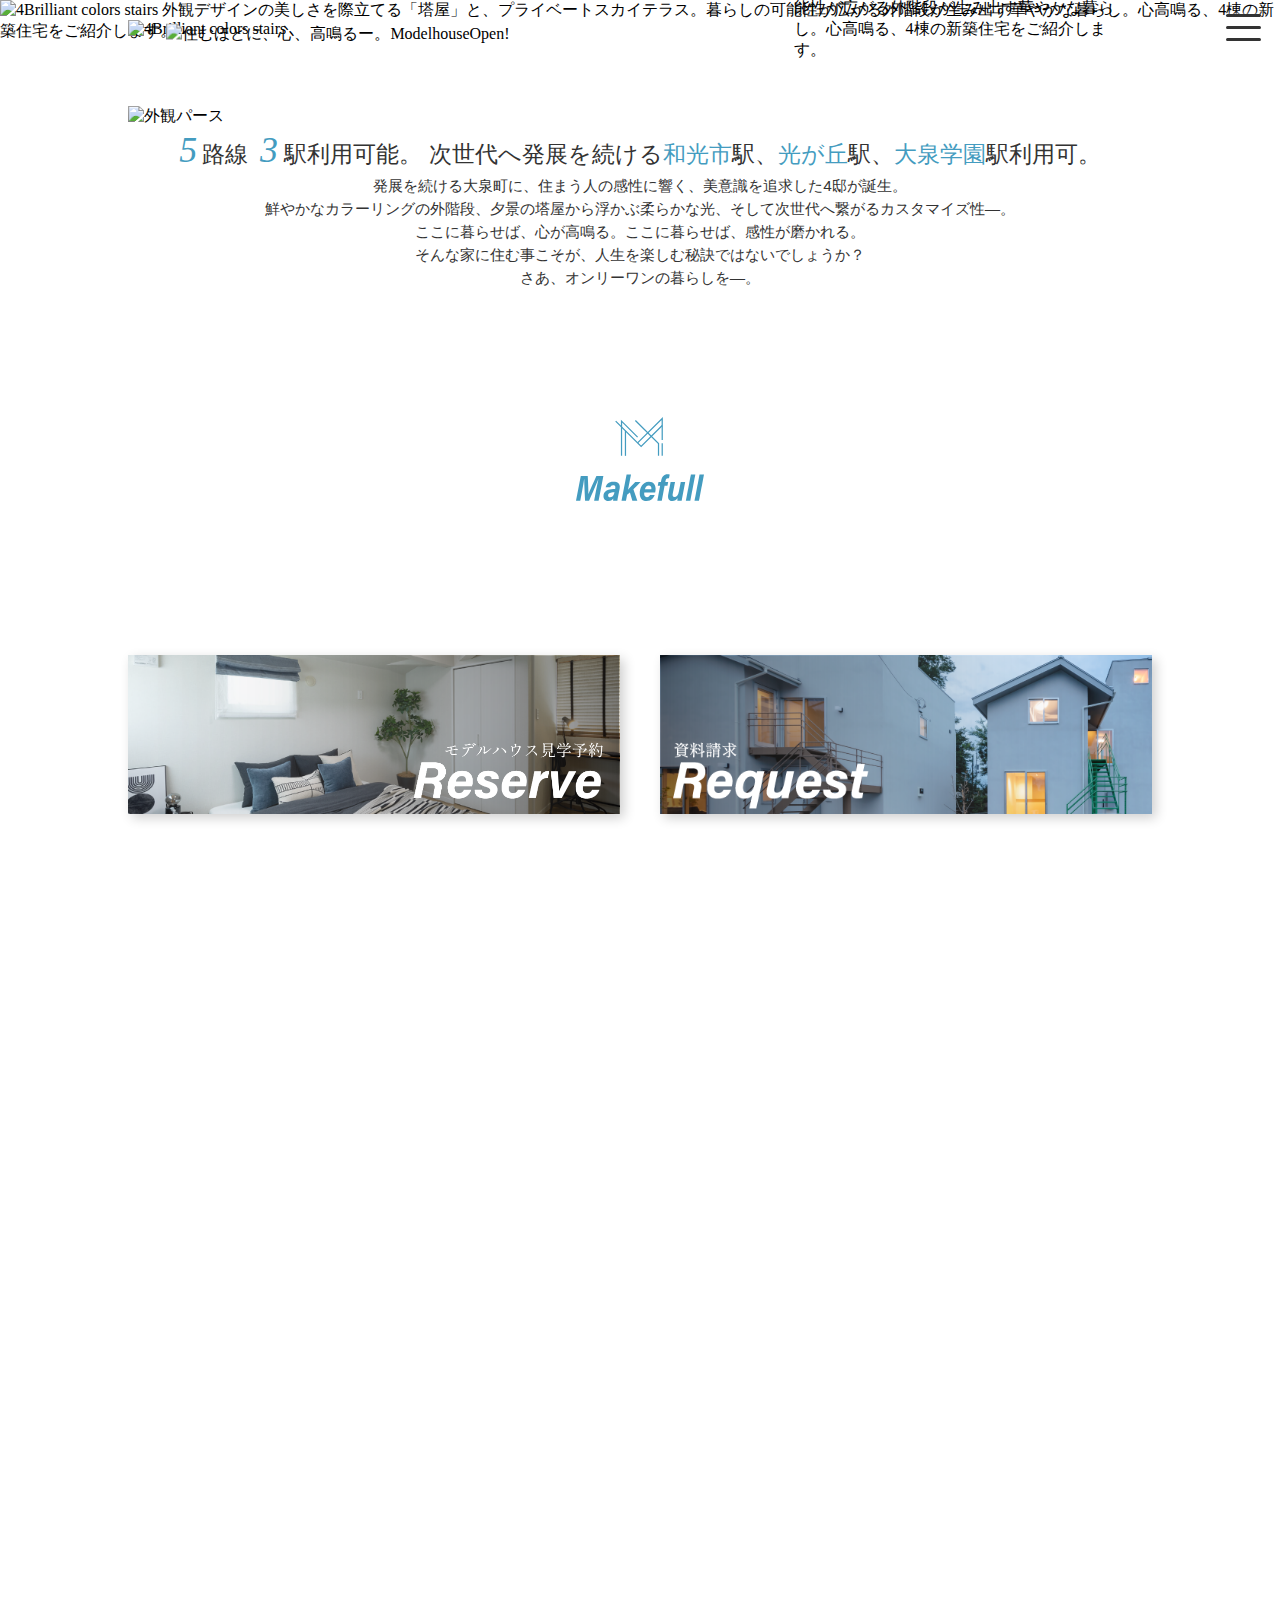
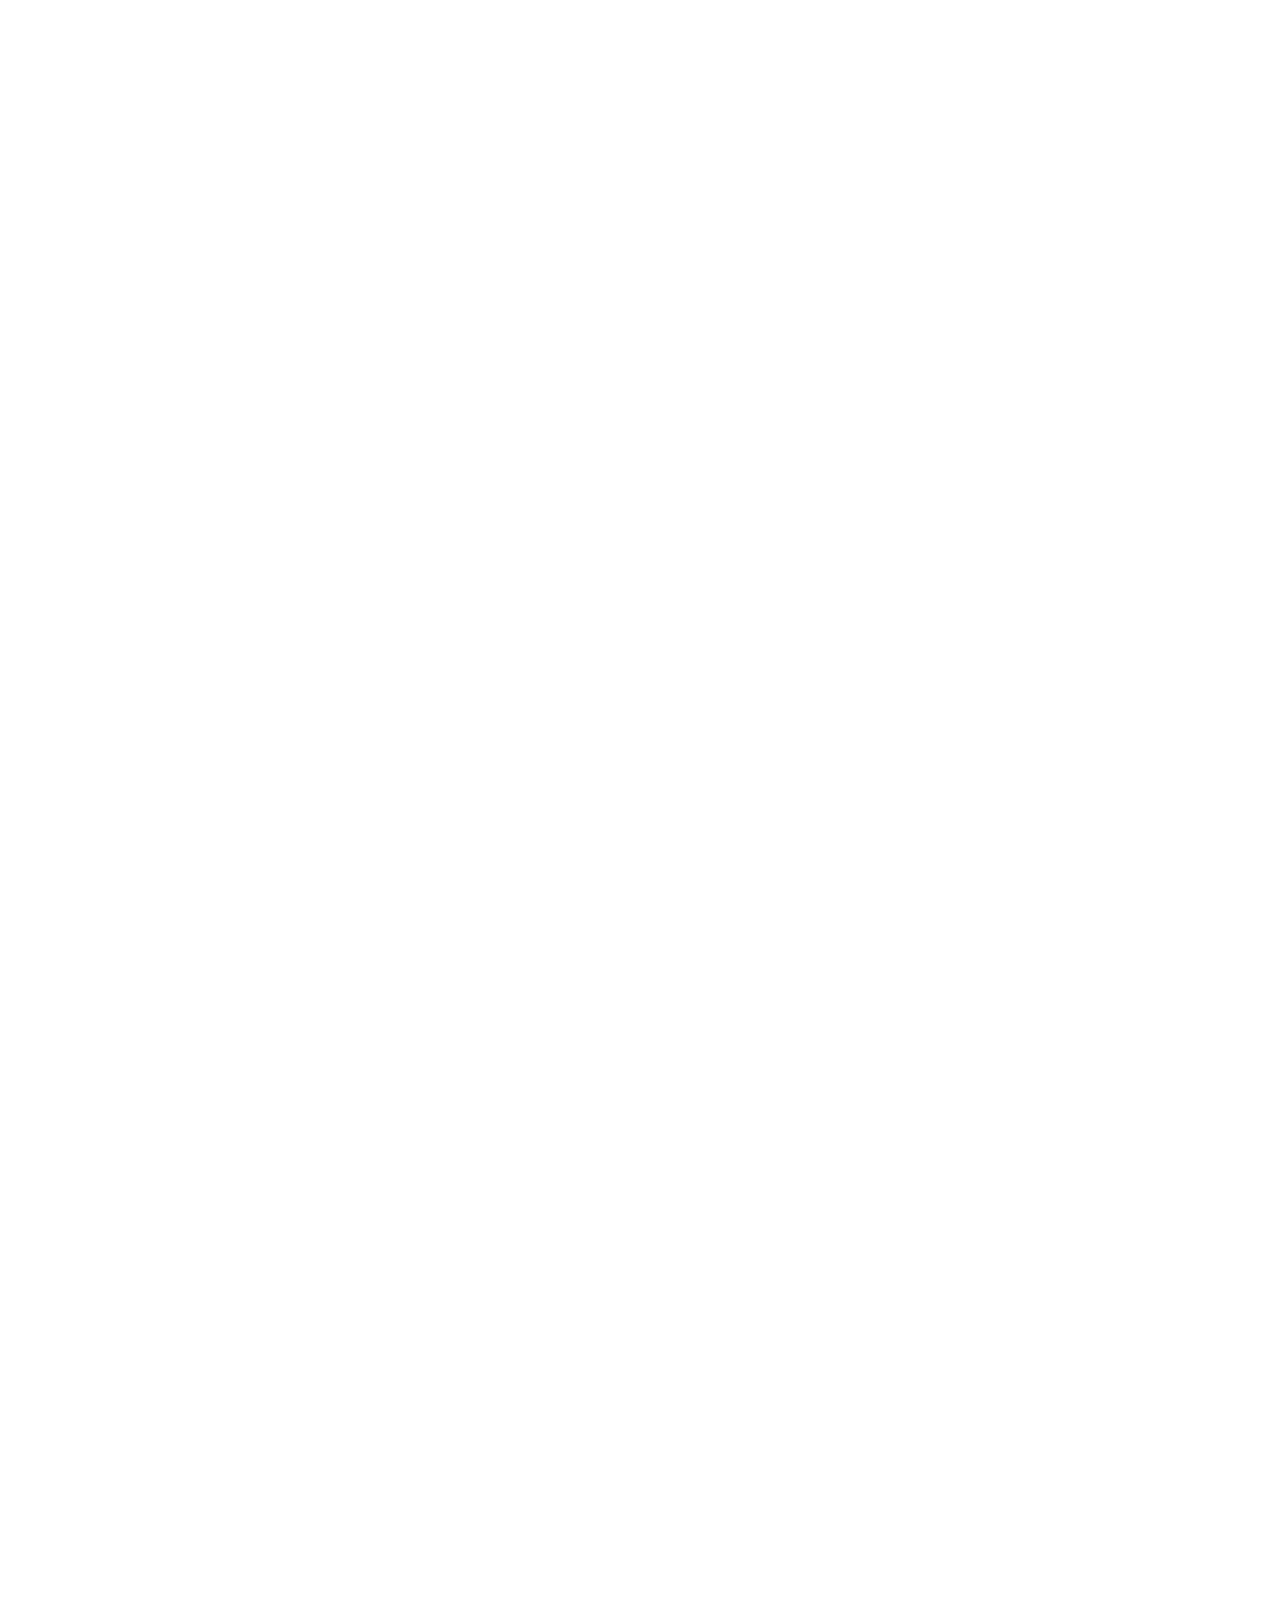
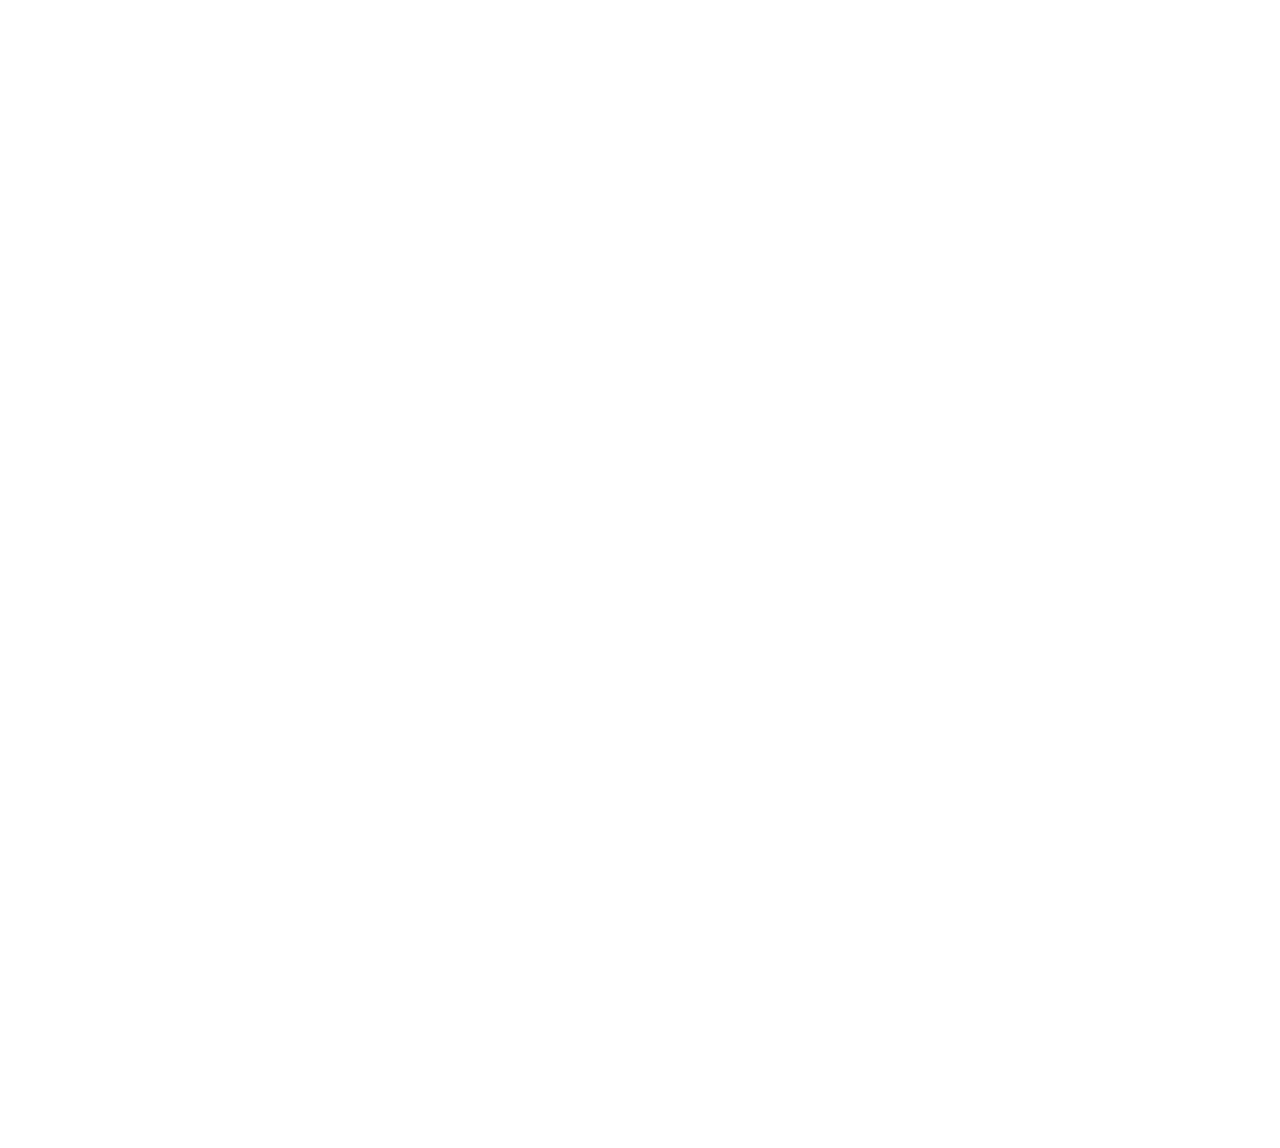
==== index.html @ 766a07fa "スタイル微調整" ====
<!DOCTYPE html>
<html lang="ja">
<head>
    <meta charset="UTF-8">
    <meta http-equiv="X-UA-Compatible" content="IE=edge">
    <meta name="viewport" content="width=device-width, initial-scale=1.0">
    <title>メイクフル 練馬区大泉町１丁目 次世代型新築戸建 全４棟</title>
    <link rel="icon" href="images/favicon.ico">
    <link rel="apple-touch-icon" type="image/png" href="images/apple-touch-icon.png">
    <!-- デプロイ前に確認・サンプル -->
    <meta name="keywords" content="○○市,西武池袋線,西武新宿線,○○駅,○○支店,住協">
    <meta name="description" content="
        外観デザインの美しさを際立てる「塔屋」と、プライベートスカイテラス。
        暮らしの可能性が広がる外階段が生み出す華やかな暮らし。
        心高鳴る、4棟の新築住宅をご紹介します。
    ">
    <link rel="canonical" href="https://www.jyu-g.co.jp/special/oizumicho1_3/">
    <!--// デプロイ前に確認・サンプル -->

    <link rel="stylesheet" href="css/style.css">
    <script src="js/swiper.min.js"></script>

    <!-- <script src="js/jquery-3.6.3.min.js"></script> -->
    <!-- <script src="js/micromodal.min.js"></script> -->
    <!-- <script src="js/menu.js"></script> -->
    <!-- <script src="js/pagetop.js"></script> -->
    <!-- <script src="js/animation.js"></script> -->
    <!-- <script src="https://cdn.jsdelivr.net/npm/swiper@8/swiper-bundle.min.js"></script> -->
    <!-- Fonts -->
    <script>
        (function(d) {
          var config = {

            kitId: 'lrn3nhs',
            scriptTimeout: 3000,
            async: true
          },
          h=d.documentElement,t=setTimeout(function(){h.className=h.className.replace(/\bwf-loading\b/g,"")+" wf-inactive";},config.scriptTimeout),tk=d.createElement("script"),f=false,s=d.getElementsByTagName("script")[0],a;h.className+=" wf-loading";tk.src='https://use.typekit.net/'+config.kitId+'.js';tk.async=true;tk.onload=tk.onreadystatechange=function(){a=this.readyState;if(f||a&&a!="complete"&&a!="loaded")return;f=true;clearTimeout(t);try{Typekit.load(config)}catch(e){}};s.parentNode.insertBefore(tk,s)
        })(document);
    </script>

    <!-- Global site tag (gtag.js) - Google Analytics --> 
    <!-- <script async src="https://www.googletagmanager.com/gtag/js?id=UA-48905020-1"></script> 
    <script>
        window.dataLayer = window.dataLayer || [];
        function gtag(){dataLayer.push(arguments);}
        gtag('js', new Date());
        gtag('config', 'UA-48905020-1');
    </script>
    <script type="text/javascript">
        if(location.protocol == 'http:') {
            location.replace(location.href.replace(/http:/, 'https:'));
        }
    </script> -->
</head>
<body class="top js_humburgerClose">

    <!-- ハンバーガーメニュー -->
    <nav id="js-scroll-top" class="c-hnav">
		<input id="c-hnav__checkbox" class="c-hnav__cheakbox" type="checkbox"/>
		<label class="c-hnav__button" for="c-hnav__checkbox">
            <span></span>
        </label>
		<label id="" class="c-hnav__cheakbox c-hnav__close" for="c-hnav__checkbox"></label>
		<!--ハンバーガーメニュー内のコンテンツ-->
		<div class="c-hnav__content">
			<ul class="">
				<li><a class="s-L -left concept"     href="#content01">Concept</a></li>
				<li><a class="s-L -left plan"        href="#content02">Planning</a></li>
				<li><a class="s-L -left Grallery"    href="#content03">Makefull</a></li>
				<li><a class="s-L -left Location"    href="#content04">Location</a></li>
				<li><a class="s-L -left Information" href="#content05">Life Information</a></li>
                <div class="c-hnav__contactArea">
                    <a href="" class="c-hnav__top navItem lh-1">
                        <span class="navItem_main s-L">資料請求</span>
                        <br>
                        <span class="navItem_sub02 s-SS">REQUEST</span>
                    </a>
                    <a href="" class="c-hnav__bottom navItem lh-1">
                        <span class="navItem_main s-L">見学予約</span>
                        <br>
                        <span class="navItem_sub02 s-SS">RESERV</span>
                    </a>
                    <!-- <p class="tag s-M">物件名物件名物件名</p> -->
                </div>
			</ul>
		</div>
	</nav>
    <!-- コンテンツ -->
    <main class="c-container">
        <!-- f-view -->
        <div class="c-contents -f-view mgb5">
            <div class="imgBox">
                <img class="pc" src="images/bg/f-view.jpg" alt="4Brilliant colors stairs 外観デザインの美しさを際立てる「塔屋」と、プライベートスカイテラス。暮らしの可能性が広がる外階段が生み出す華やかな暮らし。心高鳴る、4棟の新築住宅をご紹介します。">
                <img class="sp" src="images/bg/f-view_s.png" alt="4Brilliant colors stairs 外観デザインの美しさを際立てる「塔屋」と、プライベートスカイテラス。暮らしの可能性が広がる外階段が生み出す華やかな暮らし。心高鳴る、4棟の新築住宅をご紹介します。">
            </div>
            <ul class="pc c-contentsBox -f-gallery">
                <li class="galleryItem a-flipLeft -item01 "><img class="" src="images/item/frist-view01.png" alt="プライベート skyテラス"></li>
                <li class="galleryItem a-flipLeft -item02 "><img class="" src="images/item/frist-view02.png" alt="次世代のデザインハウス Next generation design House"></li>
                <li class="galleryItem a-flipLeft -item03 "><img class="" src="images/item/frist-view03.png" alt="次世代へ発展する家。その名はメイクフル。 The name is Makefull"></li>
                <li class="galleryItem a-flipLeft -item04 "><img class="" src="images/item/frist-view04.png" alt="感性に響く、モダニズム建築。"></li>
                <li class="galleryItem a-flipLeft -item05 "><img class="" src="images/item/frist-view05.png" alt="2SLDK"></li>
            </ul>
            <ul class="sp c-contentsBox -f-gallery _row01">
                <li class="galleryItem a-flipLeft -item01"><img class="" src="images/item/frist-view01s.png" alt="プライベート skyテラス"></li>
                <li class="galleryItem a-flipLeft -item02"><img class="" src="images/item/frist-view02s.png" alt="次世代のデザインハウス Next generation design House"></li>
                <li class="galleryItem a-flipLeft -item03"><img class="" src="images/item/frist-view03s.png" alt="次世代へ発展する家。その名はメイクフル。 The name is Makefull"></li>
            </ul>
            <ul class="sp c-contentsBox -f-gallery _row02">
                <li class="galleryItem a-flipLeft -item04"><img class="" src="images/item/frist-view04s.png" alt="感性に響く、モダニズム建築。"></li>
                <li class="galleryItem a-flipLeft -item05"><img class="" src="images/item/frist-view05s.png" alt="2SLDK"></li>
            </ul>
            <div class="c-contentsBox -f-title">
                <img class="" src="images/SVG/frist-view-title.svg" alt="4Brilliant colors stairs">
            </div>
            <div class="pc c-contentsBox -f-subtitle">
                <img class="pc" src="images/SVG/frist-view-subtitle.svg" alt="外観デザインの美しさを際立てる「塔屋」と、プライベートスカイテラス。暮らしの可能性が広がる外階段が生み出す華やかな暮らし。心高鳴る、4棟の新築住宅をご紹介します。">
            </div>
            <div class="c-contentsBox -f-des">
                <img class="" src="images/SVG/frist-view-des.svg" alt="住むほどに、心、高鳴るー。ModelhouseOpen!">
            </div>
        </div>
        <!-- コンテンツ01 -->
        <div class="c-contents w1100 w90s mgb10 mgb10s a-sc-fade">
            <img class="mgb5s" src="images/bg/top-content01.png" alt="外観パース">
            <!-- <img src="images/SVG/top-content01_text.svg" alt="5路線3駅利用可能。次世代へ発展を続ける和光市駅、光が丘駅、大泉学園駅利用可。"> -->
            <p class="s-L mgb5s">
                <span class="s-number -f-gara -color01" style="padding-right: .5%;">5</span>路線
                <span class="s-number -f-gara -color01" style="padding-left: .5%;">3</span>
                駅利用可能。
                次世代へ発展を続ける<br class="sp"><span class="-color01">和光市</span>駅、<span class="-color01">光が丘</span>駅、<span class="-color01">大泉学園</span>駅利用可。
            </p>
            <p class="s-M lh-1_5">
                発展を続ける大泉町に、住まう人の感性に響く、美意識を追求した4邸が誕生。<br class="pc">
                鮮やかなカラーリングの外階段、夕景の塔屋から浮かぶ柔らかな光、そして次世代へ繋がるカスタマイズ性―。<br class="pc">
                ここに暮らせば、心が高鳴る。ここに暮らせば、感性が磨かれる。<br class="pc">
                そんな家に住む事こそが、人生を楽しむ秘訣ではないでしょうか？<br class="pc">
                さあ、オンリーワンの暮らしを―。
            </p>
        </div>
        <!-- ロゴ表示 -->
        <div class="c-contents logoArea mgb5 mgb10s a-sc-fade">
            <img src="images/SVG/logo_text.svg" alt="Makefull">
        </div>
        <!-- お問い合せ -->
        <div class="c-contents w1100 w80s pdt7 mgb10 mgb30s">
            <ul class="c-flex">
                <li class="mgb5s">
                    <a class="c-link -contact" href="">
                        <div class="c-contents -imgBg ">
                            <div class="imgBox">
                                <img src="images/item/contact-btn_a_bg.png" alt="モデルハウス見学予約_背景">
                            </div>
                            <div class="c-contentsBox -center">
                                <img src="images/item/contact-btn_a.png" alt="">
                            </div>
                        </div>
                    </a>
                </li>
                <li>
                    <a class="c-link -contact" href="">
                        <div class="c-contents -imgBg ">
                            <div class="imgBox">
                                <img src="images/item/contact-btn_b_bg.png" alt="モデルハウス見学予約_背景">
                            </div>
                            <div class="c-contentsBox -center">
                                <img src="images/item/contact-btn_b.png" alt="">
                            </div>
                        </div>
                    </a>    
                </li>
            </ul>
        </div>

        <!-- コンセプト -->
        <div id="content01" class="c-contents w1100 w85s pdt5 mgb5 mgb10s">
            <ul class="c-flex -p01">
                <li class="mgb5s">
                    <div class="c-contents -imgBg">
                        <div class="imgBox a-flipLeft -c-item"><img src="images/item/house_a.png" alt=""></div>
                        <div class="c-contentsBox -number"><img src="images/item/number01.png" alt="01"></div>
                    </div>
                </li>
                <li>
                    <div class="logoArea -c-In mgb5 mgb3s"><img src="images/SVG/logo.svg" alt="ロゴ"></div>
                    <div class="titleArea -Concept mgb5 mgb5s">
                        <img src="images/SVG/concept.svg" alt="Concept">
                        <p class="s-M -lh-1_5 -left glitch">コンセプト</p>
                    </div>
                    <p class="s-L -left mgb5 mgb3s">美しいデザインの家を選んで欲しいー。</p>
                    <p class="s-S -lh-1_5 -left">
                        画一的なデザインの家ではなく、心から愛せる家を。<br>
                        住むだけで、心が高鳴る家を。あなたの感性に響く家を。<br>
                        そして経年変化すら美しく、<br class="pc">
                        時代の変化に対応できる為に、カスタマイズの余地を生み出す設計を。<br class="pc">
                        それが、住みこなせる家、メイクフル。<br class="pc">
                        住協グループが提案する、<br class="pc">
                        東京大学高齢社会綜合研究機構の大槻敏雄教授との共同研究により、<br class="pc">
                        全く新しく生れた4邸です。
                    </p>
                </li>
            </ul>
        </div>
                <!-- ∞ -->
                <div class="c-contents w1100 pdt5 mgb10 mgb20s a-sc-fade">
                    <p class="s-mugen bg-color-text">∞</p>
                </div>
        <!-- プラン -->
        <div id="content02" class="c-contents w1100 w85s pdt5 mgb5 mgb15s">
            <ul class="c-flex -reverse -p01">
                <li class="mgb5s">
                    <div class="c-contents -imgBg">
                        <div class="imgBox a-flipLeft -c-item"><img src="images/item/house_b.png" alt=""></div>
                        <div class="c-contentsBox -number"><img src="images/item/number02.png" alt="02"></div>
                    </div>
                </li>
                <li class="mgb5s">
                    <div class="titleArea -Planning mgb5 mgb5s">
                        <img src="images/SVG/planning.svg" alt="Planning">
                        <p class="s-M -lh-1_5 -left">プランニング</p>
                    </div>
                    <p class="s-L -left mgb5 mgb3s">可能性を広げ、感性に響くプランニングを。</p>
                    <p class="s-S -lh-1_5 -left">
                        住みこなす為のプランニングとは、<br>
                        将来を見通した設計を行う事だと我々は考えます。<br>
                        つまり暮らしの変化に対応できる設計が必要です。<br>
                        同時に、家族が近くに感じられる空間を作る事は勿論、<br>
                        プライベートな時間を大切にできる事も重要です。<br>
                        様々な角度から研究を行った結果、<br>
                        ホームエレベーターのあるモデル棟をはじめ、<br>
                        カスタマイズ可能な4棟を設計。<br>
                        長く愛せる、住みこなせる家こそが、<br>
                        これからの住宅の在り方なのです。
                    </p>
                </li>
            </ul>
        </div>
        <!-- プラン > 間取りエリア -->
        <div class="c-contents -imgBg w1100 w90s pdt5 mgb5 mgb5s">
            <div class="imgBox">
                <img class="pc" src="images/bg/madori-b.png" alt="B号棟 間取図">
                <img class="sp" src="images/bg/madori-b_s.png" alt="B号棟 間取図">
            </div>
            <p class="c-contentsBox -m-goutou">
                <img class="spell" src="images/item/b.png" alt="B"><span class="s-M">号棟</span>
            </p>
            <p class="c-contentsBox -m-des s-L -s14 -left">
                ホームエレベーター付きの、<br class="">
                階層間の遮音性を高めた<br>
                モダニズム建築が魅力のモデル棟。
            </p>
        </div>
        <!-- プラン > 提案エリア -->
        <div class="c-contents w1100 w90s pdt5 mgb3 mgb15s">
            <ul class="c-flex -p02">
                <li class="mgb5s">
                    <div class="titleArea -ForExample mgb5 mgb4s">
                        <img src="images/SVG/ForExample.svg" alt="ForExample">
                    </div>
                    <p class="s-L -lh-1_5 -left pdl2 mgb1 mgb2s">外階段が叶える可能性。</p>
                    <p class="s-M -lh-1_5 -left pdl2">
                        いつか、夢のカフェを。憧れのネイルサロンの経営を。<br>
                        メイクフルであれば、様々な願いを叶える事ができます。
                    </p>
                </li>
                <li class="mgb5s">
                    <div class="c-contents -imgBg">
                        <div class="imgBox"><img src="images/item/house_b_a.png" alt="パース"></div>
                    </div>
                </li>
            </ul>
        </div>
        <div class="c-contents w1100 w90s pdt5 mgb5 mgb15s">
            <ul class="c-flex -reverse -p02">
                <li class="mgb5s">
                    <div class="titleArea -PrivateSkyTerrace mgb5 mgb4s">
                        <img src="images/SVG/PrivateSkyTerrace.svg" alt="Private Sky Terrace">
                    </div>
                    <p class="s-L -lh-1_5 -left pdl2 mgb1 mgb2s">空を、ひとり占め―。</p>
                    <p class="s-M -lh-1_5 -left pdl2">
                        メイクフルに設置したプライベートスカイテラスは、<br>
                        家族だけの特等席。<br>
                        星空を眺めたり、ベランピングを楽しんだり。<br>
                        家族それぞれの「コト」を楽しめます。
                    </p>
                </li>
                <li class="pdr5 mgb5s">
                    <div class="c-contents -imgBg">
                        <div class="imgBox" style="padding: 5px; border: 1px solid #333333;">
                            <img src="images/item/house_b_b.png" alt="屋上　内観写真">
                        </div>
                    </div>
                </li>
            </ul>
        </div>
        <!-- お問い合せ -->
        <div class="c-contents w1100 w80s pdt7 mgb10 mgb30s">
            <ul class="c-flex">
                <li class="mgb5s">
                    <a class="c-link -contact" href="">
                        <div class="c-contents -imgBg ">
                            <div class="imgBox">
                                <img src="images/item/contact-btn_a_bg.png" alt="モデルハウス見学予約_背景">
                            </div>
                            <div class="c-contentsBox -center">
                                <img src="images/item/contact-btn_a.png" alt="">
                            </div>
                        </div>
                    </a>
                </li>
                <li>
                    <a class="c-link -contact" href="">
                        <div class="c-contents -imgBg ">
                            <div class="imgBox">
                                <img src="images/item/contact-btn_b_bg.png" alt="モデルハウス見学予約_背景">
                            </div>
                            <div class="c-contentsBox -center">
                                <img src="images/item/contact-btn_b.png" alt="">
                            </div>
                        </div>
                    </a>    
                </li>
            </ul>
        </div>

        <!-- ギャラリー -->
        <div id="content03" class="c-contents w1100 w85s pdt5 mgb5 mgb15s">
            <ul class="c-flex -p01 mgb5 mgb2s">
                <li class="mgb5s">
                    <div class="c-contents -imgBg">
                        <div class="imgBox a-flipLeft -c-item">
                            <!-- <img src="images/item/house_c.png" alt=""> -->
                            <div class="swiper swiperMain">
                                <div class="swiper-wrapper">
                                    <div class="swiper-slide"><img src="images/slider/slider00.png" alt="写真01"></div>
                                    <div class="swiper-slide"><img src="images/slider/slider01.png" alt="写真02"></div>
                                    <div class="swiper-slide"><img src="images/slider/slider02.png" alt="写真03"></div>
                                    <div class="swiper-slide"><img src="images/slider/slider03.png" alt="写真04"></div>
                                    <div class="swiper-slide"><img src="images/slider/slider04.png" alt="写真05"></div>
                                    <div class="swiper-slide"><img src="images/slider/slider05.png" alt="写真06"></div>
                                    <div class="swiper-slide"><img src="images/slider/slider06.png" alt="写真07"></div>
                                    <div class="swiper-slide"><img src="images/slider/slider07.png" alt="写真08"></div>
                                    <div class="swiper-slide"><img src="images/slider/slider08.png" alt="写真09"></div>
                                    <div class="swiper-slide"><img src="images/slider/slider09.png" alt="写真10"></div>
                                    <div class="swiper-slide"><img src="images/slider/slider10.png" alt="写真11"></div>
                                    <div class="swiper-slide"><img src="images/slider/slider11.png" alt="写真12"></div>
                                </div>
                            </div>
                        </div>
                        <div class="c-contentsBox -number"><img src="images/item/number03.png" alt="02"></div>
                    </div>
                </li>
                <li class="mgb5s">
                    <div class="titleArea -MakefullGallery mgb5 mgb5s">
                        <img src="images/SVG/MakefullGallery.svg" alt="MakefullGallery">
                        <p class="s-M -lh-1_5 -left">ギャラリー</p>
                    </div>
                    <p class="s-L -left mgb5 mgb3s">ディテールを追求することが、<br class="sp">建築美の基本。</p>
                    <p class="s-S -lh-1_5 -left">
                        メイクフルは、その可能性だけでなく、<br>
                        ディテールの美しさを追求したことが<br class="sp">特徴として挙げられます。<br>
                        ここでは、その美しさの一端をご紹介いたします。<br>
                        心が高鳴るデザインを、ご覧ください。<br>
                    </p>
                </li>
            </ul>

            <!-- サムネイルエリア -->
            <div class="swiper swiperThumbnail">
                <div class="swiper-wrapper">
                    <div class="swiper-slide"><img class="c-link -img" src="images/slider/slider00.png" alt="写真01"></div>
                    <div class="swiper-slide"><img class="c-link -img" src="images/slider/slider01.png" alt="写真02"></div>
                    <div class="swiper-slide"><img class="c-link -img" src="images/slider/slider02.png" alt="写真03"></div>
                    <div class="swiper-slide"><img class="c-link -img" src="images/slider/slider03.png" alt="写真04"></div>
                    <div class="swiper-slide"><img class="c-link -img" src="images/slider/slider04.png" alt="写真05"></div>
                    <div class="swiper-slide"><img class="c-link -img" src="images/slider/slider05.png" alt="写真06"></div>
                    <div class="swiper-slide"><img class="c-link -img" src="images/slider/slider06.png" alt="写真07"></div>
                    <div class="swiper-slide"><img class="c-link -img" src="images/slider/slider07.png" alt="写真08"></div>
                    <div class="swiper-slide"><img class="c-link -img" src="images/slider/slider08.png" alt="写真09"></div>
                    <div class="swiper-slide"><img class="c-link -img" src="images/slider/slider09.png" alt="写真10"></div>
                    <div class="swiper-slide"><img class="c-link -img" src="images/slider/slider10.png" alt="写真11"></div>
                    <div class="swiper-slide"><img class="c-link -img" src="images/slider/slider11.png" alt="写真12"></div>
                </div>
                <!-- ページネーション -->
                <div class="swiper-pagination"></div>
            </div>
        </div>
                <!-- ∞ -->
                <div class="c-contents w1100 pdt5 mgb10 mgb20s a-sc-fade">
                    <p class="s-mugen bg-color-text">∞</p>
                </div>
    </main>
    <!-- //コンテンツ -->

    <!-- footer -->
    <footer id="footer" class="c-footer">
        <div class="c-footer__btnArea mgb2 mgb10s">
            <a href="">
                <span class="s-M">物件概要はこちら</span>
            </a>
        </div>
        <div class="c-footer__shopArea">
            <ul class="c-footer__shopFlex">
                <li><a href=""><img src="images/logo/SVG/higashikurume-shop.svg" alt="住協 東久留米支店 情報"></a></li>
                <li><a href=""><img src="images/logo/SVG/higashikurume-tel.svg" alt="住協 東久留米支店 電話番号"></a></li>
            </ul>
        </div>
    </footer>
    <!-- //footer -->

    <!-- 固定アイテム -->
    <!-- <div class="c-btn-fixed">
        <ul class="c-btn-lists">
            <li><a href="">資料請求</a></li>
            <li><a href="">見学予約</a></li>
        </ul>
    </div> -->
    <!-- //固定アイテム -->
    <!-- <script src="js/slick.min.js"></script> -->

    <script>
        var thumbsSwiper = new Swiper(".swiperThumbnail", {
            watchSlidesProgress: true,
            breakpoints: {
                480: {
                    slidesPerView: 5,
                },
                300: {
                    slidesPerView: 3,
                },
            },
        });
        var mainSwiper = new Swiper(".swiperMain", {
            effect: 'fade',
            pagination: {
                el: '.swiper-pagination', // ページネーションを表示する要素
                clickable: true, // ページをクリック可能にする
            },
            thumbs: {
                swiper: thumbsSwiper,
            },
        });
    </script>

        <!-- <script src="js/animation.js"></script> -->
</body>
</html>
---- css/style.css ----
@charset "UTF-8";
* {
  box-sizing: border-box;
}

html {
  margin: 0;
}

body,
ul, li {
  margin: 0;
  padding: 0;
}

ul {
  list-style: none;
}

body {
  width: 100%;
  overflow-x: hidden;
}

img {
  width: 100%;
  height: auto;
  pointer-events: none;
  user-drag: none;
  -webkit-user-drag: none;
  -moz-user-select: none;
  vertical-align: bottom;
}

a {
  display: block;
  height: 100%;
  text-decoration: none;
}

h1 {
  font-size: 30px;
  font-weight: bold;
  margin: 0;
}
@media screen and (min-width: 415px) {
  h1 {
    font-size: 48px; /* IE対策 */
    font-size: clamp(48px, 2vw, 55px);
  }
}

h2 {
  font-size: 24px;
  font-weight: bold;
  margin: 0;
}
@media screen and (min-width: 415px) {
  h2 {
    font-size: 40px; /* IE対策 */
    font-size: clamp(24px, 2vw, 40px);
  }
}

p {
  font-size: 12px;
  margin: 0;
}
@media screen and (min-width: 415px) {
  p {
    font-size: 16px; /* IE対策 */
    font-size: clamp(14px, 2vw, 16px);
  }
}

@media (768px >= width) {
  .sp {
    display: block !important;
  }
  .pc {
    display: none !important;
  }
}
@media (width >= 768px) {
  .sp {
    display: none !important;
  }
  .pc {
    display: block !important;
  }
}
h1, h2, h3, h4, h5, h6, p, a, span {
  color: #333333;
  font-family: shippori-mincho, sans-serif;
  font-weight: normal;
  text-align: center;
  line-height: 1.3;
}
h1.-right, h2.-right, h3.-right, h4.-right, h5.-right, h6.-right, p.-right, a.-right, span.-right {
  text-align: right;
}
h1.-left, h2.-left, h3.-left, h4.-left, h5.-left, h6.-left, p.-left, a.-left, span.-left {
  text-align: left;
}
h1.-center, h2.-center, h3.-center, h4.-center, h5.-center, h6.-center, p.-center, a.-center, span.-center {
  text-align: center;
}
h1.lh-1, h2.lh-1, h3.lh-1, h4.lh-1, h5.lh-1, h6.lh-1, p.lh-1, a.lh-1, span.lh-1 {
  line-height: 1;
}
h1.lh-1_5, h2.lh-1_5, h3.lh-1_5, h4.lh-1_5, h5.lh-1_5, h6.lh-1_5, p.lh-1_5, a.lh-1_5, span.lh-1_5 {
  line-height: 1.5;
}
h1.-color01, h2.-color01, h3.-color01, h4.-color01, h5.-color01, h6.-color01, p.-color01, a.-color01, span.-color01 {
  color: #449cc0;
}

p.s-SS, a.s-SS, span.s-SS {
  font-size: 10px;
}
@media (width >= 768px) {
  p.s-SS, a.s-SS, span.s-SS {
    font-size: 12px;
  }
}
p.s-S, a.s-S, span.s-S {
  font-size: 12px;
}
@media (width >= 768px) {
  p.s-S, a.s-S, span.s-S {
    font-size: clamp(12px, 1vw, 16px);
  }
}
p.s-M, a.s-M, span.s-M {
  font-size: 12px;
}
@media (width >= 768px) {
  p.s-M, a.s-M, span.s-M {
    font-size: clamp(12px, 1.2vw, 20px);
  }
}
p.s-L, a.s-L, span.s-L {
  font-size: 16px;
}
@media (width >= 768px) {
  p.s-L, a.s-L, span.s-L {
    font-size: clamp(10px, 1.8vw, 24px);
  }
}
@media (768px >= width) {
  p.s-L.-s14, a.s-L.-s14, span.s-L.-s14 {
    font-size: 14px;
  }
}
p.s-LL, a.s-LL, span.s-LL {
  font-size: 18px;
}
@media (width >= 768px) {
  p.s-LL, a.s-LL, span.s-LL {
    font-size: clamp(10px, 2.5vw, 28px);
  }
}
p.s-mugen, a.s-mugen, span.s-mugen {
  font-size: 24px;
  transform: scale(5);
}
@media (width >= 768px) {
  p.s-mugen, a.s-mugen, span.s-mugen {
    font-size: clamp(16px, 2.8vw, 53px);
    transform: scale(5);
  }
}
p.s-number, a.s-number, span.s-number {
  font-size: 16px;
}
@media (width >= 768px) {
  p.s-number, a.s-number, span.s-number {
    font-size: clamp(16px, 2.8vw, 53px);
  }
}
p.-f-gara, a.-f-gara, span.-f-gara {
  font-family: garamond-premier-pro, serif;
  font-style: italic;
}

/*  margin */
@media (768px >= width) {
  .mgb3s {
    margin-bottom: 3% !important;
  }
}

@media (768px >= width) {
  .mgb5s {
    margin-bottom: 5% !important;
  }
}

@media (768px >= width) {
  .mgb10s {
    margin-bottom: 10% !important;
  }
}

@media (width >= 768px) {
  .mgb-20 {
    margin-bottom: -20% !important;
  }
}

@media (width >= 768px) {
  .mgb-10 {
    margin-bottom: -10% !important;
  }
}

@media (width >= 768px) {
  .mgb-5 {
    margin-bottom: -5% !important;
  }
}

@media (width >= 768px) {
  .mgb0 {
    margin-bottom: 0 !important;
  }
}

@media (width >= 768px) {
  .mgb1 {
    margin-bottom: 1% !important;
  }
}

@media (width >= 768px) {
  .mgb2 {
    margin-bottom: 2% !important;
  }
}

@media (768px >= width) {
  .mgb2s {
    margin-bottom: 2% !important;
  }
}

@media (width >= 768px) {
  .mgb3 {
    margin-bottom: 3% !important;
  }
}

@media (768px >= width) {
  .mgb3s {
    margin-bottom: 3% !important;
  }
}

@media (width >= 768px) {
  .mgb4 {
    margin-bottom: 4% !important;
  }
}

@media (768px >= width) {
  .mgb4s {
    margin-bottom: 4% !important;
  }
}

@media (width >= 768px) {
  .mgb5 {
    margin-bottom: 5% !important;
  }
}

@media (768px >= width) {
  .mgb5s {
    margin-bottom: 5% !important;
  }
}

@media (width >= 768px) {
  .mgb6 {
    margin-bottom: 6% !important;
  }
}

@media (768px >= width) {
  .mgb6s {
    margin-bottom: 6% !important;
  }
}

@media (width >= 768px) {
  .mgb7 {
    margin-bottom: 7% !important;
  }
}

@media (768px >= width) {
  .mgb7s {
    margin-bottom: 7% !important;
  }
}

@media (width >= 768px) {
  .mgb8 {
    margin-bottom: 8% !important;
  }
}

@media (768px >= width) {
  .mgb8s {
    margin-bottom: 8% !important;
  }
}

@media (width >= 768px) {
  .mgb9 {
    margin-bottom: 9% !important;
  }
}

@media (768px >= width) {
  .mgb9s {
    margin-bottom: 9% !important;
  }
}

@media (width >= 768px) {
  .mgb10 {
    margin-bottom: 10% !important;
  }
}

@media (768px >= width) {
  .mgb10s {
    margin-bottom: 10% !important;
  }
}

@media (width >= 768px) {
  .mgb12 {
    margin-bottom: 12% !important;
  }
}

@media (768px >= width) {
  .mgb12s {
    margin-bottom: 12% !important;
  }
}

@media (width >= 768px) {
  .mgb15 {
    margin-bottom: 15% !important;
  }
}

@media (768px >= width) {
  .mgb15s {
    margin-bottom: 15% !important;
  }
}

@media (width >= 768px) {
  .mgb18 {
    margin-bottom: 18% !important;
  }
}

@media (768px >= width) {
  .mgb18s {
    margin-bottom: 18% !important;
  }
}

@media (width >= 768px) {
  .mgb20 {
    margin-bottom: 20% !important;
  }
}

@media (768px >= width) {
  .mgb20s {
    margin-bottom: 20% !important;
  }
}

@media (width >= 768px) {
  .mgb25 {
    margin-bottom: 25% !important;
  }
}

@media (768px >= width) {
  .mgb25s {
    margin-bottom: 25% !important;
  }
}

@media (width >= 768px) {
  .mgb30 {
    margin-bottom: 30% !important;
  }
}

@media (768px >= width) {
  .mgb30s {
    margin-bottom: 30% !important;
  }
}

.mgl0 {
  margin-left: 0;
}

.mgl1 {
  margin-left: 1% !important;
}

.mgl2 {
  margin-left: 2% !important;
}

.mgl3 {
  margin-left: 3% !important;
}

.mgl4 {
  margin-left: 4% !important;
}

.mgl5 {
  margin-left: 5% !important;
}

.mgr0 {
  margin-right: 0 !important;
}

.mgr1 {
  margin-right: 1% !important;
}

.mgr2 {
  margin-right: 2% !important;
}

.mgr3 {
  margin-right: 3% !important;
}

.mgr4 {
  margin-right: 4% !important;
}

.mgr5 {
  margin-right: 5% !important;
}

/* padding */
.pdt0 {
  padding-top: 0 !important;
}

.pdt1 {
  padding-top: 1% !important;
}

.pdt2 {
  padding-top: 2% !important;
}

.pdt3 {
  padding-top: 3% !important;
}

.pdt4 {
  padding-top: 4% !important;
}

.pdt5 {
  padding-top: 5% !important;
}

.pdt6 {
  padding-top: 6% !important;
}

.pdt7 {
  padding-top: 7% !important;
}

.pdt8 {
  padding-top: 8% !important;
}

.pdt9 {
  padding-top: 9% !important;
}

.pdt10 {
  padding-top: 10% !important;
}

.pdb0 {
  padding-bottom: 0 !important;
}

.pdb1 {
  padding-bottom: 1% !important;
}

.pdb2 {
  padding-bottom: 2% !important;
}

.pdb3 {
  padding-bottom: 3% !important;
}

.pdb4 {
  padding-bottom: 4% !important;
}

.pdb5 {
  padding-bottom: 5% !important;
}

.pdb6 {
  padding-bottom: 6% !important;
}

.pdb7 {
  padding-bottom: 7% !important;
}

.pdb8 {
  padding-bottom: 8% !important;
}

.pdb9 {
  padding-bottom: 9% !important;
}

.pdb10 {
  padding-bottom: 10% !important;
}

.pdl0 {
  padding-left: 0 !important;
}

.pdl1 {
  padding-left: 1% !important;
}

.pdl2 {
  padding-left: 2% !important;
}

.pdl3 {
  padding-left: 3% !important;
}

.pdl4 {
  padding-left: 4% !important;
}

.pdl5 {
  padding-left: 5% !important;
}

.pdr0 {
  padding-right: 0 !important;
}

.pdr1 {
  padding-right: 1% !important;
}

.pdr2 {
  padding-right: 2% !important;
}

.pdr3 {
  padding-right: 3% !important;
}

.pdr4 {
  padding-right: 4% !important;
}

.pdr5 {
  padding-right: 5% !important;
}

.pd0 {
  padding: 0 !important;
}

/*====================================================================

    アコーディオン関係

====================================================================*/
.accordion_one {
  max-width: 1024px;
  margin: 0 auto;
}

.accordion_one .accordion_header {
  background-color: #db0f2f;
  color: #fff;
  font-size: 26px;
  font-weight: bold;
  padding: 20px 11%;
  text-align: center;
  position: relative;
  z-index: 1;
  cursor: pointer;
  transition-duration: 0.2s;
}

.accordion_one:nth-of-type(2) .accordion_header {
  background-color: #ff9a05;
}

.accordion_one:nth-of-type(3) .accordion_header {
  background-color: #1c85d8;
}

.accordion_one .accordion_header:hover {
  opacity: 0.8;
}

.accordion_one .accordion_header .i_box {
  display: flex;
  justify-content: center;
  align-items: center;
  position: absolute;
  top: 50%;
  right: 5%;
  width: 40px;
  height: 40px;
  border: 1px solid #fff;
  margin-top: -20px;
  box-sizing: border-box;
  -webkit-transform: rotate(45deg);
  transform: rotate(45deg);
  transform-origin: center center;
  transition-duration: 0.2s;
}

.accordion_one .accordion_header .i_box .one_i {
  display: block;
  width: 18px;
  height: 18px;
  -webkit-transform: rotate(45deg);
  transform: rotate(45deg);
  transform-origin: center center;
  transition-duration: 0.2s;
  position: relative;
}

.accordion_one .accordion_header.open .i_box {
  -webkit-transform: rotate(-360deg);
  transform: rotate(-360deg);
}

.accordion_one .accordion_header .i_box .one_i:before, .accordion_one .accordion_header .i_box .one_i:after {
  display: flex;
  content: "";
  background-color: #fff;
  border-radius: 10px;
  width: 18px;
  height: 4px;
  position: absolute;
  top: 7px;
  left: 0;
  -webkit-transform: rotate(0deg);
  transform: rotate(0deg);
  transform-origin: center center;
}

.accordion_one .accordion_header .i_box .one_i:before {
  width: 4px;
  height: 18px;
  top: 0;
  left: 7px;
}

.accordion_one .accordion_header.open .i_box .one_i:before {
  content: none;
}

.accordion_one .accordion_header.open .i_box .one_i:after {
  -webkit-transform: rotate(-45deg);
  transform: rotate(-45deg);
}

.accordion_one .accordion_inner {
  display: none;
  padding: 30px 30px;
  border-left: 2px solid #db0f2f;
  border-right: 2px solid #db0f2f;
  border-bottom: 2px solid #db0f2f;
  box-sizing: border-box;
}

.accordion_one:nth-of-type(2) .accordion_inner {
  border-left: 2px solid #ff9a05;
  border-right: 2px solid #ff9a05;
  border-bottom: 2px solid #ff9a05;
}

.accordion_one:nth-of-type(3) .accordion_inner {
  border-left: 2px solid #1c85d8;
  border-right: 2px solid #1c85d8;
  border-bottom: 2px solid #1c85d8;
}

.accordion_one .accordion_inner .box_one {
  height: 300px;
}

.accordion_one .accordion_inner p.txt_a_ac {
  margin: 0;
}

@media screen and (max-width: 1024px) {
  .accordion_one .accordion_header {
    font-size: 18px;
  }
  .accordion_one .accordion_header .i_box {
    width: 30px;
    height: 30px;
    margin-top: -15px;
  }
}
@media screen and (max-width: 767px) {
  .accordion_one .accordion_header {
    font-size: 16px;
    text-align: left;
    padding: 15px 60px 15px 15px;
  }
}
[data-aos][data-aos][data-aos-duration="50"], body[data-aos-duration="50"] [data-aos] {
  transition-duration: 50ms;
}

[data-aos][data-aos][data-aos-delay="50"], body[data-aos-delay="50"] [data-aos] {
  transition-delay: 0;
}

[data-aos][data-aos][data-aos-delay="50"].aos-animate, body[data-aos-delay="50"] [data-aos].aos-animate {
  transition-delay: 50ms;
}

[data-aos][data-aos][data-aos-duration="100"], body[data-aos-duration="100"] [data-aos] {
  transition-duration: 0.1s;
}

[data-aos][data-aos][data-aos-delay="100"], body[data-aos-delay="100"] [data-aos] {
  transition-delay: 0;
}

[data-aos][data-aos][data-aos-delay="100"].aos-animate, body[data-aos-delay="100"] [data-aos].aos-animate {
  transition-delay: 0.1s;
}

[data-aos][data-aos][data-aos-duration="150"], body[data-aos-duration="150"] [data-aos] {
  transition-duration: 0.15s;
}

[data-aos][data-aos][data-aos-delay="150"], body[data-aos-delay="150"] [data-aos] {
  transition-delay: 0;
}

[data-aos][data-aos][data-aos-delay="150"].aos-animate, body[data-aos-delay="150"] [data-aos].aos-animate {
  transition-delay: 0.15s;
}

[data-aos][data-aos][data-aos-duration="200"], body[data-aos-duration="200"] [data-aos] {
  transition-duration: 0.2s;
}

[data-aos][data-aos][data-aos-delay="200"], body[data-aos-delay="200"] [data-aos] {
  transition-delay: 0;
}

[data-aos][data-aos][data-aos-delay="200"].aos-animate, body[data-aos-delay="200"] [data-aos].aos-animate {
  transition-delay: 0.2s;
}

[data-aos][data-aos][data-aos-duration="250"], body[data-aos-duration="250"] [data-aos] {
  transition-duration: 0.25s;
}

[data-aos][data-aos][data-aos-delay="250"], body[data-aos-delay="250"] [data-aos] {
  transition-delay: 0;
}

[data-aos][data-aos][data-aos-delay="250"].aos-animate, body[data-aos-delay="250"] [data-aos].aos-animate {
  transition-delay: 0.25s;
}

[data-aos][data-aos][data-aos-duration="300"], body[data-aos-duration="300"] [data-aos] {
  transition-duration: 0.3s;
}

[data-aos][data-aos][data-aos-delay="300"], body[data-aos-delay="300"] [data-aos] {
  transition-delay: 0;
}

[data-aos][data-aos][data-aos-delay="300"].aos-animate, body[data-aos-delay="300"] [data-aos].aos-animate {
  transition-delay: 0.3s;
}

[data-aos][data-aos][data-aos-duration="350"], body[data-aos-duration="350"] [data-aos] {
  transition-duration: 0.35s;
}

[data-aos][data-aos][data-aos-delay="350"], body[data-aos-delay="350"] [data-aos] {
  transition-delay: 0;
}

[data-aos][data-aos][data-aos-delay="350"].aos-animate, body[data-aos-delay="350"] [data-aos].aos-animate {
  transition-delay: 0.35s;
}

[data-aos][data-aos][data-aos-duration="400"], body[data-aos-duration="400"] [data-aos] {
  transition-duration: 0.4s;
}

[data-aos][data-aos][data-aos-delay="400"], body[data-aos-delay="400"] [data-aos] {
  transition-delay: 0;
}

[data-aos][data-aos][data-aos-delay="400"].aos-animate, body[data-aos-delay="400"] [data-aos].aos-animate {
  transition-delay: 0.4s;
}

[data-aos][data-aos][data-aos-duration="450"], body[data-aos-duration="450"] [data-aos] {
  transition-duration: 0.45s;
}

[data-aos][data-aos][data-aos-delay="450"], body[data-aos-delay="450"] [data-aos] {
  transition-delay: 0;
}

[data-aos][data-aos][data-aos-delay="450"].aos-animate, body[data-aos-delay="450"] [data-aos].aos-animate {
  transition-delay: 0.45s;
}

[data-aos][data-aos][data-aos-duration="500"], body[data-aos-duration="500"] [data-aos] {
  transition-duration: 0.5s;
}

[data-aos][data-aos][data-aos-delay="500"], body[data-aos-delay="500"] [data-aos] {
  transition-delay: 0;
}

[data-aos][data-aos][data-aos-delay="500"].aos-animate, body[data-aos-delay="500"] [data-aos].aos-animate {
  transition-delay: 0.5s;
}

[data-aos][data-aos][data-aos-duration="550"], body[data-aos-duration="550"] [data-aos] {
  transition-duration: 0.55s;
}

[data-aos][data-aos][data-aos-delay="550"], body[data-aos-delay="550"] [data-aos] {
  transition-delay: 0;
}

[data-aos][data-aos][data-aos-delay="550"].aos-animate, body[data-aos-delay="550"] [data-aos].aos-animate {
  transition-delay: 0.55s;
}

[data-aos][data-aos][data-aos-duration="600"], body[data-aos-duration="600"] [data-aos] {
  transition-duration: 0.6s;
}

[data-aos][data-aos][data-aos-delay="600"], body[data-aos-delay="600"] [data-aos] {
  transition-delay: 0;
}

[data-aos][data-aos][data-aos-delay="600"].aos-animate, body[data-aos-delay="600"] [data-aos].aos-animate {
  transition-delay: 0.6s;
}

[data-aos][data-aos][data-aos-duration="650"], body[data-aos-duration="650"] [data-aos] {
  transition-duration: 0.65s;
}

[data-aos][data-aos][data-aos-delay="650"], body[data-aos-delay="650"] [data-aos] {
  transition-delay: 0;
}

[data-aos][data-aos][data-aos-delay="650"].aos-animate, body[data-aos-delay="650"] [data-aos].aos-animate {
  transition-delay: 0.65s;
}

[data-aos][data-aos][data-aos-duration="700"], body[data-aos-duration="700"] [data-aos] {
  transition-duration: 0.7s;
}

[data-aos][data-aos][data-aos-delay="700"], body[data-aos-delay="700"] [data-aos] {
  transition-delay: 0;
}

[data-aos][data-aos][data-aos-delay="700"].aos-animate, body[data-aos-delay="700"] [data-aos].aos-animate {
  transition-delay: 0.7s;
}

[data-aos][data-aos][data-aos-duration="750"], body[data-aos-duration="750"] [data-aos] {
  transition-duration: 0.75s;
}

[data-aos][data-aos][data-aos-delay="750"], body[data-aos-delay="750"] [data-aos] {
  transition-delay: 0;
}

[data-aos][data-aos][data-aos-delay="750"].aos-animate, body[data-aos-delay="750"] [data-aos].aos-animate {
  transition-delay: 0.75s;
}

[data-aos][data-aos][data-aos-duration="800"], body[data-aos-duration="800"] [data-aos] {
  transition-duration: 0.8s;
}

[data-aos][data-aos][data-aos-delay="800"], body[data-aos-delay="800"] [data-aos] {
  transition-delay: 0;
}

[data-aos][data-aos][data-aos-delay="800"].aos-animate, body[data-aos-delay="800"] [data-aos].aos-animate {
  transition-delay: 0.8s;
}

[data-aos][data-aos][data-aos-duration="850"], body[data-aos-duration="850"] [data-aos] {
  transition-duration: 0.85s;
}

[data-aos][data-aos][data-aos-delay="850"], body[data-aos-delay="850"] [data-aos] {
  transition-delay: 0;
}

[data-aos][data-aos][data-aos-delay="850"].aos-animate, body[data-aos-delay="850"] [data-aos].aos-animate {
  transition-delay: 0.85s;
}

[data-aos][data-aos][data-aos-duration="900"], body[data-aos-duration="900"] [data-aos] {
  transition-duration: 0.9s;
}

[data-aos][data-aos][data-aos-delay="900"], body[data-aos-delay="900"] [data-aos] {
  transition-delay: 0;
}

[data-aos][data-aos][data-aos-delay="900"].aos-animate, body[data-aos-delay="900"] [data-aos].aos-animate {
  transition-delay: 0.9s;
}

[data-aos][data-aos][data-aos-duration="950"], body[data-aos-duration="950"] [data-aos] {
  transition-duration: 0.95s;
}

[data-aos][data-aos][data-aos-delay="950"], body[data-aos-delay="950"] [data-aos] {
  transition-delay: 0;
}

[data-aos][data-aos][data-aos-delay="950"].aos-animate, body[data-aos-delay="950"] [data-aos].aos-animate {
  transition-delay: 0.95s;
}

[data-aos][data-aos][data-aos-duration="1000"], body[data-aos-duration="1000"] [data-aos] {
  transition-duration: 1s;
}

[data-aos][data-aos][data-aos-delay="1000"], body[data-aos-delay="1000"] [data-aos] {
  transition-delay: 0;
}

[data-aos][data-aos][data-aos-delay="1000"].aos-animate, body[data-aos-delay="1000"] [data-aos].aos-animate {
  transition-delay: 1s;
}

[data-aos][data-aos][data-aos-duration="1050"], body[data-aos-duration="1050"] [data-aos] {
  transition-duration: 1.05s;
}

[data-aos][data-aos][data-aos-delay="1050"], body[data-aos-delay="1050"] [data-aos] {
  transition-delay: 0;
}

[data-aos][data-aos][data-aos-delay="1050"].aos-animate, body[data-aos-delay="1050"] [data-aos].aos-animate {
  transition-delay: 1.05s;
}

[data-aos][data-aos][data-aos-duration="1100"], body[data-aos-duration="1100"] [data-aos] {
  transition-duration: 1.1s;
}

[data-aos][data-aos][data-aos-delay="1100"], body[data-aos-delay="1100"] [data-aos] {
  transition-delay: 0;
}

[data-aos][data-aos][data-aos-delay="1100"].aos-animate, body[data-aos-delay="1100"] [data-aos].aos-animate {
  transition-delay: 1.1s;
}

[data-aos][data-aos][data-aos-duration="1150"], body[data-aos-duration="1150"] [data-aos] {
  transition-duration: 1.15s;
}

[data-aos][data-aos][data-aos-delay="1150"], body[data-aos-delay="1150"] [data-aos] {
  transition-delay: 0;
}

[data-aos][data-aos][data-aos-delay="1150"].aos-animate, body[data-aos-delay="1150"] [data-aos].aos-animate {
  transition-delay: 1.15s;
}

[data-aos][data-aos][data-aos-duration="1200"], body[data-aos-duration="1200"] [data-aos] {
  transition-duration: 1.2s;
}

[data-aos][data-aos][data-aos-delay="1200"], body[data-aos-delay="1200"] [data-aos] {
  transition-delay: 0;
}

[data-aos][data-aos][data-aos-delay="1200"].aos-animate, body[data-aos-delay="1200"] [data-aos].aos-animate {
  transition-delay: 1.2s;
}

[data-aos][data-aos][data-aos-duration="1250"], body[data-aos-duration="1250"] [data-aos] {
  transition-duration: 1.25s;
}

[data-aos][data-aos][data-aos-delay="1250"], body[data-aos-delay="1250"] [data-aos] {
  transition-delay: 0;
}

[data-aos][data-aos][data-aos-delay="1250"].aos-animate, body[data-aos-delay="1250"] [data-aos].aos-animate {
  transition-delay: 1.25s;
}

[data-aos][data-aos][data-aos-duration="1300"], body[data-aos-duration="1300"] [data-aos] {
  transition-duration: 1.3s;
}

[data-aos][data-aos][data-aos-delay="1300"], body[data-aos-delay="1300"] [data-aos] {
  transition-delay: 0;
}

[data-aos][data-aos][data-aos-delay="1300"].aos-animate, body[data-aos-delay="1300"] [data-aos].aos-animate {
  transition-delay: 1.3s;
}

[data-aos][data-aos][data-aos-duration="1350"], body[data-aos-duration="1350"] [data-aos] {
  transition-duration: 1.35s;
}

[data-aos][data-aos][data-aos-delay="1350"], body[data-aos-delay="1350"] [data-aos] {
  transition-delay: 0;
}

[data-aos][data-aos][data-aos-delay="1350"].aos-animate, body[data-aos-delay="1350"] [data-aos].aos-animate {
  transition-delay: 1.35s;
}

[data-aos][data-aos][data-aos-duration="1400"], body[data-aos-duration="1400"] [data-aos] {
  transition-duration: 1.4s;
}

[data-aos][data-aos][data-aos-delay="1400"], body[data-aos-delay="1400"] [data-aos] {
  transition-delay: 0;
}

[data-aos][data-aos][data-aos-delay="1400"].aos-animate, body[data-aos-delay="1400"] [data-aos].aos-animate {
  transition-delay: 1.4s;
}

[data-aos][data-aos][data-aos-duration="1450"], body[data-aos-duration="1450"] [data-aos] {
  transition-duration: 1.45s;
}

[data-aos][data-aos][data-aos-delay="1450"], body[data-aos-delay="1450"] [data-aos] {
  transition-delay: 0;
}

[data-aos][data-aos][data-aos-delay="1450"].aos-animate, body[data-aos-delay="1450"] [data-aos].aos-animate {
  transition-delay: 1.45s;
}

[data-aos][data-aos][data-aos-duration="1500"], body[data-aos-duration="1500"] [data-aos] {
  transition-duration: 1.5s;
}

[data-aos][data-aos][data-aos-delay="1500"], body[data-aos-delay="1500"] [data-aos] {
  transition-delay: 0;
}

[data-aos][data-aos][data-aos-delay="1500"].aos-animate, body[data-aos-delay="1500"] [data-aos].aos-animate {
  transition-delay: 1.5s;
}

[data-aos][data-aos][data-aos-duration="1550"], body[data-aos-duration="1550"] [data-aos] {
  transition-duration: 1.55s;
}

[data-aos][data-aos][data-aos-delay="1550"], body[data-aos-delay="1550"] [data-aos] {
  transition-delay: 0;
}

[data-aos][data-aos][data-aos-delay="1550"].aos-animate, body[data-aos-delay="1550"] [data-aos].aos-animate {
  transition-delay: 1.55s;
}

[data-aos][data-aos][data-aos-duration="1600"], body[data-aos-duration="1600"] [data-aos] {
  transition-duration: 1.6s;
}

[data-aos][data-aos][data-aos-delay="1600"], body[data-aos-delay="1600"] [data-aos] {
  transition-delay: 0;
}

[data-aos][data-aos][data-aos-delay="1600"].aos-animate, body[data-aos-delay="1600"] [data-aos].aos-animate {
  transition-delay: 1.6s;
}

[data-aos][data-aos][data-aos-duration="1650"], body[data-aos-duration="1650"] [data-aos] {
  transition-duration: 1.65s;
}

[data-aos][data-aos][data-aos-delay="1650"], body[data-aos-delay="1650"] [data-aos] {
  transition-delay: 0;
}

[data-aos][data-aos][data-aos-delay="1650"].aos-animate, body[data-aos-delay="1650"] [data-aos].aos-animate {
  transition-delay: 1.65s;
}

[data-aos][data-aos][data-aos-duration="1700"], body[data-aos-duration="1700"] [data-aos] {
  transition-duration: 1.7s;
}

[data-aos][data-aos][data-aos-delay="1700"], body[data-aos-delay="1700"] [data-aos] {
  transition-delay: 0;
}

[data-aos][data-aos][data-aos-delay="1700"].aos-animate, body[data-aos-delay="1700"] [data-aos].aos-animate {
  transition-delay: 1.7s;
}

[data-aos][data-aos][data-aos-duration="1750"], body[data-aos-duration="1750"] [data-aos] {
  transition-duration: 1.75s;
}

[data-aos][data-aos][data-aos-delay="1750"], body[data-aos-delay="1750"] [data-aos] {
  transition-delay: 0;
}

[data-aos][data-aos][data-aos-delay="1750"].aos-animate, body[data-aos-delay="1750"] [data-aos].aos-animate {
  transition-delay: 1.75s;
}

[data-aos][data-aos][data-aos-duration="1800"], body[data-aos-duration="1800"] [data-aos] {
  transition-duration: 1.8s;
}

[data-aos][data-aos][data-aos-delay="1800"], body[data-aos-delay="1800"] [data-aos] {
  transition-delay: 0;
}

[data-aos][data-aos][data-aos-delay="1800"].aos-animate, body[data-aos-delay="1800"] [data-aos].aos-animate {
  transition-delay: 1.8s;
}

[data-aos][data-aos][data-aos-duration="1850"], body[data-aos-duration="1850"] [data-aos] {
  transition-duration: 1.85s;
}

[data-aos][data-aos][data-aos-delay="1850"], body[data-aos-delay="1850"] [data-aos] {
  transition-delay: 0;
}

[data-aos][data-aos][data-aos-delay="1850"].aos-animate, body[data-aos-delay="1850"] [data-aos].aos-animate {
  transition-delay: 1.85s;
}

[data-aos][data-aos][data-aos-duration="1900"], body[data-aos-duration="1900"] [data-aos] {
  transition-duration: 1.9s;
}

[data-aos][data-aos][data-aos-delay="1900"], body[data-aos-delay="1900"] [data-aos] {
  transition-delay: 0;
}

[data-aos][data-aos][data-aos-delay="1900"].aos-animate, body[data-aos-delay="1900"] [data-aos].aos-animate {
  transition-delay: 1.9s;
}

[data-aos][data-aos][data-aos-duration="1950"], body[data-aos-duration="1950"] [data-aos] {
  transition-duration: 1.95s;
}

[data-aos][data-aos][data-aos-delay="1950"], body[data-aos-delay="1950"] [data-aos] {
  transition-delay: 0;
}

[data-aos][data-aos][data-aos-delay="1950"].aos-animate, body[data-aos-delay="1950"] [data-aos].aos-animate {
  transition-delay: 1.95s;
}

[data-aos][data-aos][data-aos-duration="2000"], body[data-aos-duration="2000"] [data-aos] {
  transition-duration: 2s;
}

[data-aos][data-aos][data-aos-delay="2000"], body[data-aos-delay="2000"] [data-aos] {
  transition-delay: 0;
}

[data-aos][data-aos][data-aos-delay="2000"].aos-animate, body[data-aos-delay="2000"] [data-aos].aos-animate {
  transition-delay: 2s;
}

[data-aos][data-aos][data-aos-duration="2050"], body[data-aos-duration="2050"] [data-aos] {
  transition-duration: 2.05s;
}

[data-aos][data-aos][data-aos-delay="2050"], body[data-aos-delay="2050"] [data-aos] {
  transition-delay: 0;
}

[data-aos][data-aos][data-aos-delay="2050"].aos-animate, body[data-aos-delay="2050"] [data-aos].aos-animate {
  transition-delay: 2.05s;
}

[data-aos][data-aos][data-aos-duration="2100"], body[data-aos-duration="2100"] [data-aos] {
  transition-duration: 2.1s;
}

[data-aos][data-aos][data-aos-delay="2100"], body[data-aos-delay="2100"] [data-aos] {
  transition-delay: 0;
}

[data-aos][data-aos][data-aos-delay="2100"].aos-animate, body[data-aos-delay="2100"] [data-aos].aos-animate {
  transition-delay: 2.1s;
}

[data-aos][data-aos][data-aos-duration="2150"], body[data-aos-duration="2150"] [data-aos] {
  transition-duration: 2.15s;
}

[data-aos][data-aos][data-aos-delay="2150"], body[data-aos-delay="2150"] [data-aos] {
  transition-delay: 0;
}

[data-aos][data-aos][data-aos-delay="2150"].aos-animate, body[data-aos-delay="2150"] [data-aos].aos-animate {
  transition-delay: 2.15s;
}

[data-aos][data-aos][data-aos-duration="2200"], body[data-aos-duration="2200"] [data-aos] {
  transition-duration: 2.2s;
}

[data-aos][data-aos][data-aos-delay="2200"], body[data-aos-delay="2200"] [data-aos] {
  transition-delay: 0;
}

[data-aos][data-aos][data-aos-delay="2200"].aos-animate, body[data-aos-delay="2200"] [data-aos].aos-animate {
  transition-delay: 2.2s;
}

[data-aos][data-aos][data-aos-duration="2250"], body[data-aos-duration="2250"] [data-aos] {
  transition-duration: 2.25s;
}

[data-aos][data-aos][data-aos-delay="2250"], body[data-aos-delay="2250"] [data-aos] {
  transition-delay: 0;
}

[data-aos][data-aos][data-aos-delay="2250"].aos-animate, body[data-aos-delay="2250"] [data-aos].aos-animate {
  transition-delay: 2.25s;
}

[data-aos][data-aos][data-aos-duration="2300"], body[data-aos-duration="2300"] [data-aos] {
  transition-duration: 2.3s;
}

[data-aos][data-aos][data-aos-delay="2300"], body[data-aos-delay="2300"] [data-aos] {
  transition-delay: 0;
}

[data-aos][data-aos][data-aos-delay="2300"].aos-animate, body[data-aos-delay="2300"] [data-aos].aos-animate {
  transition-delay: 2.3s;
}

[data-aos][data-aos][data-aos-duration="2350"], body[data-aos-duration="2350"] [data-aos] {
  transition-duration: 2.35s;
}

[data-aos][data-aos][data-aos-delay="2350"], body[data-aos-delay="2350"] [data-aos] {
  transition-delay: 0;
}

[data-aos][data-aos][data-aos-delay="2350"].aos-animate, body[data-aos-delay="2350"] [data-aos].aos-animate {
  transition-delay: 2.35s;
}

[data-aos][data-aos][data-aos-duration="2400"], body[data-aos-duration="2400"] [data-aos] {
  transition-duration: 2.4s;
}

[data-aos][data-aos][data-aos-delay="2400"], body[data-aos-delay="2400"] [data-aos] {
  transition-delay: 0;
}

[data-aos][data-aos][data-aos-delay="2400"].aos-animate, body[data-aos-delay="2400"] [data-aos].aos-animate {
  transition-delay: 2.4s;
}

[data-aos][data-aos][data-aos-duration="2450"], body[data-aos-duration="2450"] [data-aos] {
  transition-duration: 2.45s;
}

[data-aos][data-aos][data-aos-delay="2450"], body[data-aos-delay="2450"] [data-aos] {
  transition-delay: 0;
}

[data-aos][data-aos][data-aos-delay="2450"].aos-animate, body[data-aos-delay="2450"] [data-aos].aos-animate {
  transition-delay: 2.45s;
}

[data-aos][data-aos][data-aos-duration="2500"], body[data-aos-duration="2500"] [data-aos] {
  transition-duration: 2.5s;
}

[data-aos][data-aos][data-aos-delay="2500"], body[data-aos-delay="2500"] [data-aos] {
  transition-delay: 0;
}

[data-aos][data-aos][data-aos-delay="2500"].aos-animate, body[data-aos-delay="2500"] [data-aos].aos-animate {
  transition-delay: 2.5s;
}

[data-aos][data-aos][data-aos-duration="2550"], body[data-aos-duration="2550"] [data-aos] {
  transition-duration: 2.55s;
}

[data-aos][data-aos][data-aos-delay="2550"], body[data-aos-delay="2550"] [data-aos] {
  transition-delay: 0;
}

[data-aos][data-aos][data-aos-delay="2550"].aos-animate, body[data-aos-delay="2550"] [data-aos].aos-animate {
  transition-delay: 2.55s;
}

[data-aos][data-aos][data-aos-duration="2600"], body[data-aos-duration="2600"] [data-aos] {
  transition-duration: 2.6s;
}

[data-aos][data-aos][data-aos-delay="2600"], body[data-aos-delay="2600"] [data-aos] {
  transition-delay: 0;
}

[data-aos][data-aos][data-aos-delay="2600"].aos-animate, body[data-aos-delay="2600"] [data-aos].aos-animate {
  transition-delay: 2.6s;
}

[data-aos][data-aos][data-aos-duration="2650"], body[data-aos-duration="2650"] [data-aos] {
  transition-duration: 2.65s;
}

[data-aos][data-aos][data-aos-delay="2650"], body[data-aos-delay="2650"] [data-aos] {
  transition-delay: 0;
}

[data-aos][data-aos][data-aos-delay="2650"].aos-animate, body[data-aos-delay="2650"] [data-aos].aos-animate {
  transition-delay: 2.65s;
}

[data-aos][data-aos][data-aos-duration="2700"], body[data-aos-duration="2700"] [data-aos] {
  transition-duration: 2.7s;
}

[data-aos][data-aos][data-aos-delay="2700"], body[data-aos-delay="2700"] [data-aos] {
  transition-delay: 0;
}

[data-aos][data-aos][data-aos-delay="2700"].aos-animate, body[data-aos-delay="2700"] [data-aos].aos-animate {
  transition-delay: 2.7s;
}

[data-aos][data-aos][data-aos-duration="2750"], body[data-aos-duration="2750"] [data-aos] {
  transition-duration: 2.75s;
}

[data-aos][data-aos][data-aos-delay="2750"], body[data-aos-delay="2750"] [data-aos] {
  transition-delay: 0;
}

[data-aos][data-aos][data-aos-delay="2750"].aos-animate, body[data-aos-delay="2750"] [data-aos].aos-animate {
  transition-delay: 2.75s;
}

[data-aos][data-aos][data-aos-duration="2800"], body[data-aos-duration="2800"] [data-aos] {
  transition-duration: 2.8s;
}

[data-aos][data-aos][data-aos-delay="2800"], body[data-aos-delay="2800"] [data-aos] {
  transition-delay: 0;
}

[data-aos][data-aos][data-aos-delay="2800"].aos-animate, body[data-aos-delay="2800"] [data-aos].aos-animate {
  transition-delay: 2.8s;
}

[data-aos][data-aos][data-aos-duration="2850"], body[data-aos-duration="2850"] [data-aos] {
  transition-duration: 2.85s;
}

[data-aos][data-aos][data-aos-delay="2850"], body[data-aos-delay="2850"] [data-aos] {
  transition-delay: 0;
}

[data-aos][data-aos][data-aos-delay="2850"].aos-animate, body[data-aos-delay="2850"] [data-aos].aos-animate {
  transition-delay: 2.85s;
}

[data-aos][data-aos][data-aos-duration="2900"], body[data-aos-duration="2900"] [data-aos] {
  transition-duration: 2.9s;
}

[data-aos][data-aos][data-aos-delay="2900"], body[data-aos-delay="2900"] [data-aos] {
  transition-delay: 0;
}

[data-aos][data-aos][data-aos-delay="2900"].aos-animate, body[data-aos-delay="2900"] [data-aos].aos-animate {
  transition-delay: 2.9s;
}

[data-aos][data-aos][data-aos-duration="2950"], body[data-aos-duration="2950"] [data-aos] {
  transition-duration: 2.95s;
}

[data-aos][data-aos][data-aos-delay="2950"], body[data-aos-delay="2950"] [data-aos] {
  transition-delay: 0;
}

[data-aos][data-aos][data-aos-delay="2950"].aos-animate, body[data-aos-delay="2950"] [data-aos].aos-animate {
  transition-delay: 2.95s;
}

[data-aos][data-aos][data-aos-duration="3000"], body[data-aos-duration="3000"] [data-aos] {
  transition-duration: 3s;
}

[data-aos][data-aos][data-aos-delay="3000"], body[data-aos-delay="3000"] [data-aos] {
  transition-delay: 0;
}

[data-aos][data-aos][data-aos-delay="3000"].aos-animate, body[data-aos-delay="3000"] [data-aos].aos-animate {
  transition-delay: 3s;
}

[data-aos][data-aos][data-aos-easing=linear], body[data-aos-easing=linear] [data-aos] {
  transition-timing-function: cubic-bezier(0.25, 0.25, 0.75, 0.75);
}

[data-aos][data-aos][data-aos-easing=ease], body[data-aos-easing=ease] [data-aos] {
  transition-timing-function: ease;
}

[data-aos][data-aos][data-aos-easing=ease-in], body[data-aos-easing=ease-in] [data-aos] {
  transition-timing-function: ease-in;
}

[data-aos][data-aos][data-aos-easing=ease-out], body[data-aos-easing=ease-out] [data-aos] {
  transition-timing-function: ease-out;
}

[data-aos][data-aos][data-aos-easing=ease-in-out], body[data-aos-easing=ease-in-out] [data-aos] {
  transition-timing-function: ease-in-out;
}

[data-aos][data-aos][data-aos-easing=ease-in-back], body[data-aos-easing=ease-in-back] [data-aos] {
  transition-timing-function: cubic-bezier(0.6, -0.28, 0.735, 0.045);
}

[data-aos][data-aos][data-aos-easing=ease-out-back], body[data-aos-easing=ease-out-back] [data-aos] {
  transition-timing-function: cubic-bezier(0.175, 0.885, 0.32, 1.275);
}

[data-aos][data-aos][data-aos-easing=ease-in-out-back], body[data-aos-easing=ease-in-out-back] [data-aos] {
  transition-timing-function: cubic-bezier(0.68, -0.55, 0.265, 1.55);
}

[data-aos][data-aos][data-aos-easing=ease-in-sine], body[data-aos-easing=ease-in-sine] [data-aos] {
  transition-timing-function: cubic-bezier(0.47, 0, 0.745, 0.715);
}

[data-aos][data-aos][data-aos-easing=ease-out-sine], body[data-aos-easing=ease-out-sine] [data-aos] {
  transition-timing-function: cubic-bezier(0.39, 0.575, 0.565, 1);
}

[data-aos][data-aos][data-aos-easing=ease-in-out-sine], body[data-aos-easing=ease-in-out-sine] [data-aos] {
  transition-timing-function: cubic-bezier(0.445, 0.05, 0.55, 0.95);
}

[data-aos][data-aos][data-aos-easing=ease-in-quad], body[data-aos-easing=ease-in-quad] [data-aos] {
  transition-timing-function: cubic-bezier(0.55, 0.085, 0.68, 0.53);
}

[data-aos][data-aos][data-aos-easing=ease-out-quad], body[data-aos-easing=ease-out-quad] [data-aos] {
  transition-timing-function: cubic-bezier(0.25, 0.46, 0.45, 0.94);
}

[data-aos][data-aos][data-aos-easing=ease-in-out-quad], body[data-aos-easing=ease-in-out-quad] [data-aos] {
  transition-timing-function: cubic-bezier(0.455, 0.03, 0.515, 0.955);
}

[data-aos][data-aos][data-aos-easing=ease-in-cubic], body[data-aos-easing=ease-in-cubic] [data-aos] {
  transition-timing-function: cubic-bezier(0.55, 0.085, 0.68, 0.53);
}

[data-aos][data-aos][data-aos-easing=ease-out-cubic], body[data-aos-easing=ease-out-cubic] [data-aos] {
  transition-timing-function: cubic-bezier(0.25, 0.46, 0.45, 0.94);
}

[data-aos][data-aos][data-aos-easing=ease-in-out-cubic], body[data-aos-easing=ease-in-out-cubic] [data-aos] {
  transition-timing-function: cubic-bezier(0.455, 0.03, 0.515, 0.955);
}

[data-aos][data-aos][data-aos-easing=ease-in-quart], body[data-aos-easing=ease-in-quart] [data-aos] {
  transition-timing-function: cubic-bezier(0.55, 0.085, 0.68, 0.53);
}

[data-aos][data-aos][data-aos-easing=ease-out-quart], body[data-aos-easing=ease-out-quart] [data-aos] {
  transition-timing-function: cubic-bezier(0.25, 0.46, 0.45, 0.94);
}

[data-aos][data-aos][data-aos-easing=ease-in-out-quart], body[data-aos-easing=ease-in-out-quart] [data-aos] {
  transition-timing-function: cubic-bezier(0.455, 0.03, 0.515, 0.955);
}

[data-aos^=fade][data-aos^=fade] {
  opacity: 0;
  transition-property: opacity, transform;
}

[data-aos^=fade][data-aos^=fade].aos-animate {
  opacity: 1;
  transform: translateZ(0);
}

[data-aos=fade-up] {
  transform: translate3d(0, 100px, 0);
}

[data-aos=fade-down] {
  transform: translate3d(0, -100px, 0);
}

[data-aos=fade-right] {
  transform: translate3d(-100px, 0, 0);
}

[data-aos=fade-left] {
  transform: translate3d(100px, 0, 0);
}

[data-aos=fade-up-right] {
  transform: translate3d(-100px, 100px, 0);
}

[data-aos=fade-up-left] {
  transform: translate3d(100px, 100px, 0);
}

[data-aos=fade-down-right] {
  transform: translate3d(-100px, -100px, 0);
}

[data-aos=fade-down-left] {
  transform: translate3d(100px, -100px, 0);
}

[data-aos^=zoom][data-aos^=zoom] {
  opacity: 0;
  transition-property: opacity, transform;
}

[data-aos^=zoom][data-aos^=zoom].aos-animate {
  opacity: 1;
  transform: translateZ(0) scale(1);
}

[data-aos=zoom-in] {
  transform: scale(0.6);
}

[data-aos=zoom-in-up] {
  transform: translate3d(0, 100px, 0) scale(0.6);
}

[data-aos=zoom-in-down] {
  transform: translate3d(0, -100px, 0) scale(0.6);
}

[data-aos=zoom-in-right] {
  transform: translate3d(-100px, 0, 0) scale(0.6);
}

[data-aos=zoom-in-left] {
  transform: translate3d(100px, 0, 0) scale(0.6);
}

[data-aos=zoom-out] {
  transform: scale(1.2);
}

[data-aos=zoom-out-up] {
  transform: translate3d(0, 100px, 0) scale(1.2);
}

[data-aos=zoom-out-down] {
  transform: translate3d(0, -100px, 0) scale(1.2);
}

[data-aos=zoom-out-right] {
  transform: translate3d(-100px, 0, 0) scale(1.2);
}

[data-aos=zoom-out-left] {
  transform: translate3d(100px, 0, 0) scale(1.2);
}

[data-aos^=slide][data-aos^=slide] {
  transition-property: transform;
}

[data-aos^=slide][data-aos^=slide].aos-animate {
  transform: translateZ(0);
}

[data-aos=slide-up] {
  transform: translate3d(0, 100%, 0);
}

[data-aos=slide-down] {
  transform: translate3d(0, -100%, 0);
}

[data-aos=slide-right] {
  transform: translate3d(-100%, 0, 0);
}

[data-aos=slide-left] {
  transform: translate3d(100%, 0, 0);
}

[data-aos^=flip][data-aos^=flip] {
  backface-visibility: hidden;
  transition-property: transform;
}

[data-aos=flip-left] {
  transform: perspective(2500px) rotateY(-100deg);
}

[data-aos=flip-left].aos-animate {
  transform: perspective(2500px) rotateY(0);
}

[data-aos=flip-right] {
  transform: perspective(2500px) rotateY(100deg);
}

[data-aos=flip-right].aos-animate {
  transform: perspective(2500px) rotateY(0);
}

[data-aos=flip-up] {
  transform: perspective(2500px) rotateX(-100deg);
}

[data-aos=flip-up].aos-animate {
  transform: perspective(2500px) rotateX(0);
}

[data-aos=flip-down] {
  transform: perspective(2500px) rotateX(100deg);
}

[data-aos=flip-down].aos-animate {
  transform: perspective(2500px) rotateX(0);
}

.menu_box {
  position: fixed;
  top: 15px;
  right: 0;
  width: 70px;
  height: 7px;
  z-index: 10;
}
@media (width >= 768px) {
  .menu_box {
    top: 0;
    right: 0;
    width: 100px;
    height: 250px;
    background: rgba(255, 255, 255, 0.5);
  }
}
.menu_box .el_humburger {
  position: absolute;
  top: 5%;
  left: 50%;
  transform: translateX(-50%);
  -webkit-box-sizing: border-box;
  box-sizing: border-box;
  padding-top: 0px;
  z-index: 20;
  cursor: pointer;
  pointer-events: auto;
  color: #333333;
  text-align: center;
}
@media (width >= 768px) {
  .menu_box .el_humburger {
    display: block;
    padding-top: 10px;
  }
}
.menu_box .el_humburger .el_humburger_wrapper {
  margin-left: auto;
  margin-right: auto;
  margin-bottom: 5px;
  width: 34px;
  display: block;
}
@media (width >= 768px) {
  .menu_box .el_humburger .el_humburger_wrapper {
    margin-bottom: 5px;
    width: 33px;
  }
}
.menu_box .el_humburger .el_humburger_text {
  font-size: 12px;
  letter-spacing: 0.1em;
  font-family: "游ゴシック Medium", YuGothic, "Yu Gothic", "ヒラギノ角ゴ Pro", "Hiragino Kaku Gothic Pro", "メイリオ", Meiryo, sans-serif;
}
@media (400px >= width) {
  .menu_box .el_humburger .el_humburger_text {
    font-size: 10px;
    padding-top: 2px;
  }
}
@media screen and (max-width: 840px) {
  .menu_box .el_humburger .el_humburger_text svg path {
    -webkit-transition: all 200ms cubic-bezier(0.16, 0.52, 0.25, 1);
    -o-transition: all 200ms cubic-bezier(0.16, 0.52, 0.25, 1);
    transition: all 200ms cubic-bezier(0.16, 0.52, 0.25, 1);
    fill: #000;
  }
}
.menu_box .el_humburger .el_humburger_bar {
  display: block;
  width: 100%;
  margin: 0 auto 9px;
  height: 3px;
  background: #000;
  box-shadow: 0px 0px 3px white;
  -webkit-transition: all 0.2s ease-in-out;
  -o-transition: all 0.2s ease-in-out;
  transition: all 0.2s ease-in-out;
}
.menu_box .el_humburger .el_humburger_bar:last-child {
  margin-bottom: 0;
}
.menu_box .navi .navi_inner .navi_item {
  white-space: nowrap;
}
.menu_box .navi .navi_inner .navi_item a {
  display: block;
  font-size: 0.7rem;
  color: #fff;
  text-decoration: none;
  padding: 12px 12px 13px 50px;
  border-bottom: #DDDDDD 1px solid;
}
@media (width >= 768px) {
  .menu_box .navi .navi_inner .navi_item a {
    font-size: 1rem;
  }
}
.menu_box .navi .navi_inner .navi_item a:hover {
  background: #ffffff;
  color: #333333;
  opacity: 0.8;
}
.menu_box .navi .navi_inner .navi_item .op_innerLink {
  cursor: pointer;
}
@media (400px >= width) {
  .menu_box .navi2 {
    display: none;
  }
}
@media (width >= 768px) {
  .menu_box .navi2 {
    position: absolute;
    left: 50%;
    bottom: 0;
    transform: translateX(-50%);
    width: 100%;
    z-index: 2;
  }
  .menu_box .navi2 li {
    margin-bottom: 5px;
    text-align: center;
  }
  .menu_box .navi2 li:last-child {
    margin-bottom: 25px;
  }
}
@media (width >= 768px) and (width >= 768px) {
  .menu_box .navi2 li {
    margin-bottom: 15px;
    text-align: center;
  }
  .menu_box .navi2 li:last-child {
    margin-bottom: 25px;
  }
}
@media (width >= 768px) {
  .menu_box .navi2 li a {
    font-size: 0.7rem;
    transition: 0.5s;
    text-decoration: none;
    color: #333333;
  }
}
@media (width >= 768px) and (width >= 768px) {
  .menu_box .navi2 li a {
    font-size: 1rem;
  }
}
@media (width >= 768px) {
  .menu_box .navi2 li a:hover {
    opacity: 0.5;
    border-bottom: #999 1px solid;
  }
}
.menu_box .btnArea {
  display: flex;
  justify-content: space-around;
  flex-wrap: wrap;
  margin: 30px 30px 50px;
}
.menu_box .btnArea li {
  display: inline-block;
  width: calc(45% - 10px);
  margin-bottom: 20px;
  text-align: center;
}
.menu_box .btnArea li a {
  display: block;
  font-size: 0.8rem;
  width: 100%;
  height: 100%;
  color: #333333;
  background: #ffffff;
  border-radius: 5px;
  padding: 10px 10px 7px;
  transition: 0.5s;
  white-space: nowrap;
}
@media (width >= 768px) {
  .menu_box .btnArea li a {
    font-size: 1rem;
  }
}
.menu_box .btnArea li a::before {
  display: inline-block;
  font-family: FontAwesome;
  font-weight: normal;
  font-size: inherit;
  text-rendering: auto;
  -webkit-font-smoothing: antialiased;
  -moz-osx-font-smoothing: grayscale;
  margin-right: 0.5em;
}
.menu_box .btnArea li a:hover {
  opacity: 0.5;
}
.menu_box .btnArea li:nth-child(1) a::before {
  content: "\f15c";
}
.menu_box .btnArea li:nth-child(2) a::before {
  content: "\f0e0";
}
.menu_box .btnArea li:nth-child(3) a::before {
  content: "\f13e";
}
.menu_box .btnArea li:nth-child(4) a::before {
  content: "\f015";
}

/*ハンバーガーボタン*/
/*
    ハンバーガーボタン
    Open時
*/
@media screen and (max-width: 840px) {
  .js_humburgerOpen .el_humburger_text svg path {
    fill: #000;
  }
}

#factory .el_humburger {
  display: none;
}

.js_humburgerOpen .el_humburger span.el_humburger_bar {
  background: #000;
}

@media screen and (max-width: 840px) {
  .el_humburger span.el_humburger_bar {
    left: 0;
    top: 0;
    background: #000;
  }
}
.js_humburgerOpen .el_humburger span.el_humburger_bar.top {
  -webkit-transform: translateY(12px) rotate(-45deg);
  -ms-transform: translateY(12px) rotate(-45deg);
  transform: translateY(12px) rotate(-45deg);
}

.js_humburgerOpen .el_humburger span.el_humburger_bar.middle {
  opacity: 0;
}

.js_humburgerOpen .el_humburger span.el_humburger_bar.bottom {
  -webkit-transform: translateY(-12px) rotate(45deg);
  -ms-transform: translateY(-12px) rotate(45deg);
  transform: translateY(-12px) rotate(45deg);
}

.el_humburgerButton.el_humburgerButton__close {
  top: 2%;
  right: 2%;
}

.el_humburgerButton__close span.el_humburger_bar {
  display: block;
  width: 35px;
  margin: 0 auto;
  height: 4px;
  background: #000;
}

.el_humburgerButton__close span.el_humburger_bar.top {
  -webkit-transform: translateY(5px) rotate(-45deg);
  -ms-transform: translateY(5px) rotate(-45deg);
  transform: translateY(5px) rotate(-45deg);
}

.el_humburgerButton__close span.el_humburger_bar.bottom {
  -webkit-transform: translateY(-6px) rotate(45deg);
  -ms-transform: translateY(-6px) rotate(45deg);
  transform: translateY(-6px) rotate(45deg);
}

.navi {
  position: fixed;
  top: 0;
  right: 0;
  height: 100%;
  background-color: rgba(0, 0, 0, 0.7);
  width: 0;
  z-index: 3;
  padding-top: 100px;
  -webkit-box-sizing: border-box;
  box-sizing: border-box;
  -webkit-transition: all 600ms ease-out;
  -o-transition: all 600ms ease-out;
  transition: all 600ms ease-out;
  overflow: hidden;
}

.js_humburgerOpen .navi {
  width: 450px;
}

@media screen and (max-width: 840px) {
  .js_humburgerOpen .navi {
    width: 100%;
    padding: 70px 5% 0;
  }
}
header {
  position: relative;
}

.model {
  position: absolute;
  bottom: -5%;
  right: 5%;
  width: 200px;
}

@keyframes UpAnime {
  from {
    opacity: 0;
    transform: translateY(100px);
  }
  to {
    opacity: 1;
    transform: translateY(0);
  }
}
@keyframes DownAnime {
  from {
    opacity: 1;
    transform: translateY(0);
  }
  to {
    opacity: 1;
    transform: translateY(200px);
  }
}
.scroll-top {
  opacity: 0;
  transition: opacity 350ms ease;
}
.scroll-top:hover {
  cursor: pointer;
  opacity: 0.7;
}

.is-hide {
  pointer-events: none;
}

/**
 * Swiper 11.0.5
 * Most modern mobile touch slider and framework with hardware accelerated transitions
 * https://swiperjs.com
 *
 * Copyright 2014-2023 Vladimir Kharlampidi
 *
 * Released under the MIT License
 *
 * Released on: November 22, 2023
 */
@font-face {
  font-family: swiper-icons;
  src: url("data:application/font-woff;charset=utf-8;base64, [base64]//wADZ2x5ZgAAAywAAADMAAAD2MHtryVoZWFkAAABbAAAADAAAAA2E2+eoWhoZWEAAAGcAAAAHwAAACQC9gDzaG10eAAAAigAAAAZAAAArgJkABFsb2NhAAAC0AAAAFoAAABaFQAUGG1heHAAAAG8AAAAHwAAACAAcABAbmFtZQAAA/gAAAE5AAACXvFdBwlwb3N0AAAFNAAAAGIAAACE5s74hXjaY2BkYGAAYpf5Hu/j+W2+MnAzMYDAzaX6QjD6/4//Bxj5GA8AuRwMYGkAPywL13jaY2BkYGA88P8Agx4j+/8fQDYfA1AEBWgDAIB2BOoAeNpjYGRgYNBh4GdgYgABEMnIABJzYNADCQAACWgAsQB42mNgYfzCOIGBlYGB0YcxjYGBwR1Kf2WQZGhhYGBiYGVmgAFGBiQQkOaawtDAoMBQxXjg/wEGPcYDDA4wNUA2CCgwsAAAO4EL6gAAeNpj2M0gyAACqxgGNWBkZ2D4/wMA+xkDdgAAAHjaY2BgYGaAYBkGRgYQiAHyGMF8FgYHIM3DwMHABGQrMOgyWDLEM1T9/w8UBfEMgLzE////P/5//f/V/xv+r4eaAAeMbAxwIUYmIMHEgKYAYjUcsDAwsLKxc3BycfPw8jEQA/[base64]/uznmfPFBNODM2K7MTQ45YEAZqGP81AmGGcF3iPqOop0r1SPTaTbVkfUe4HXj97wYE+yNwWYxwWu4v1ugWHgo3S1XdZEVqWM7ET0cfnLGxWfkgR42o2PvWrDMBSFj/IHLaF0zKjRgdiVMwScNRAoWUoH78Y2icB/yIY09An6AH2Bdu/UB+yxopYshQiEvnvu0dURgDt8QeC8PDw7Fpji3fEA4z/PEJ6YOB5hKh4dj3EvXhxPqH/SKUY3rJ7srZ4FZnh1PMAtPhwP6fl2PMJMPDgeQ4rY8YT6Gzao0eAEA409DuggmTnFnOcSCiEiLMgxCiTI6Cq5DZUd3Qmp10vO0LaLTd2cjN4fOumlc7lUYbSQcZFkutRG7g6JKZKy0RmdLY680CDnEJ+UMkpFFe1RN7nxdVpXrC4aTtnaurOnYercZg2YVmLN/d/gczfEimrE/fs/bOuq29Zmn8tloORaXgZgGa78yO9/cnXm2BpaGvq25Dv9S4E9+5SIc9PqupJKhYFSSl47+Qcr1mYNAAAAeNptw0cKwkAAAMDZJA8Q7OUJvkLsPfZ6zFVERPy8qHh2YER+3i/BP83vIBLLySsoKimrqKqpa2hp6+jq6RsYGhmbmJqZSy0sraxtbO3sHRydnEMU4uR6yx7JJXveP7WrDycAAAAAAAH//wACeNpjYGRgYOABYhkgZgJCZgZNBkYGLQZtIJsFLMYAAAw3ALgAeNolizEKgDAQBCchRbC2sFER0YD6qVQiBCv/H9ezGI6Z5XBAw8CBK/m5iQQVauVbXLnOrMZv2oLdKFa8Pjuru2hJzGabmOSLzNMzvutpB3N42mNgZGBg4GKQYzBhYMxJLMlj4GBgAYow/P/PAJJhLM6sSoWKfWCAAwDAjgbRAAB42mNgYGBkAIIbCZo5IPrmUn0hGA0AO8EFTQAA");
  font-weight: 400;
  font-style: normal;
}
:root {
  --swiper-theme-color:#007aff;
}

:host {
  position: relative;
  display: block;
  margin-left: auto;
  margin-right: auto;
  z-index: 1;
}

.swiper {
  margin-left: auto;
  margin-right: auto;
  position: relative;
  overflow: hidden;
  list-style: none;
  padding: 0;
  z-index: 1;
  display: block;
}

.swiper-vertical > .swiper-wrapper {
  flex-direction: column;
}

.swiper-wrapper {
  position: relative;
  width: 100%;
  height: 100%;
  z-index: 1;
  display: flex;
  transition-property: transform;
  transition-timing-function: var(--swiper-wrapper-transition-timing-function, initial);
  box-sizing: content-box;
}

.swiper-android .swiper-slide, .swiper-ios .swiper-slide, .swiper-wrapper {
  transform: translate3d(0px, 0, 0);
}

.swiper-horizontal {
  touch-action: pan-y;
}

.swiper-vertical {
  touch-action: pan-x;
}

.swiper-slide {
  flex-shrink: 0;
  width: 100%;
  height: 100%;
  position: relative;
  transition-property: transform;
  display: block;
}

.swiper-slide-invisible-blank {
  visibility: hidden;
}

.swiper-autoheight, .swiper-autoheight .swiper-slide {
  height: auto;
}

.swiper-autoheight .swiper-wrapper {
  align-items: flex-start;
  transition-property: transform, height;
}

.swiper-backface-hidden .swiper-slide {
  transform: translateZ(0);
  -webkit-backface-visibility: hidden;
  backface-visibility: hidden;
}

.swiper-3d.swiper-css-mode .swiper-wrapper {
  perspective: 1200px;
}

.swiper-3d .swiper-wrapper {
  transform-style: preserve-3d;
}

.swiper-3d {
  perspective: 1200px;
}

.swiper-3d .swiper-cube-shadow, .swiper-3d .swiper-slide {
  transform-style: preserve-3d;
}

.swiper-css-mode > .swiper-wrapper {
  overflow: auto;
  scrollbar-width: none;
  -ms-overflow-style: none;
}

.swiper-css-mode > .swiper-wrapper::-webkit-scrollbar {
  display: none;
}

.swiper-css-mode > .swiper-wrapper > .swiper-slide {
  scroll-snap-align: start start;
}

.swiper-css-mode.swiper-horizontal > .swiper-wrapper {
  scroll-snap-type: x mandatory;
}

.swiper-css-mode.swiper-vertical > .swiper-wrapper {
  scroll-snap-type: y mandatory;
}

.swiper-css-mode.swiper-free-mode > .swiper-wrapper {
  scroll-snap-type: none;
}

.swiper-css-mode.swiper-free-mode > .swiper-wrapper > .swiper-slide {
  scroll-snap-align: none;
}

.swiper-css-mode.swiper-centered > .swiper-wrapper::before {
  content: "";
  flex-shrink: 0;
  order: 9999;
}

.swiper-css-mode.swiper-centered > .swiper-wrapper > .swiper-slide {
  scroll-snap-align: center center;
  scroll-snap-stop: always;
}

.swiper-css-mode.swiper-centered.swiper-horizontal > .swiper-wrapper > .swiper-slide:first-child {
  margin-inline-start: var(--swiper-centered-offset-before);
}

.swiper-css-mode.swiper-centered.swiper-horizontal > .swiper-wrapper::before {
  height: 100%;
  min-height: 1px;
  width: var(--swiper-centered-offset-after);
}

.swiper-css-mode.swiper-centered.swiper-vertical > .swiper-wrapper > .swiper-slide:first-child {
  margin-block-start: var(--swiper-centered-offset-before);
}

.swiper-css-mode.swiper-centered.swiper-vertical > .swiper-wrapper::before {
  width: 100%;
  min-width: 1px;
  height: var(--swiper-centered-offset-after);
}

.swiper-3d .swiper-slide-shadow, .swiper-3d .swiper-slide-shadow-bottom, .swiper-3d .swiper-slide-shadow-left, .swiper-3d .swiper-slide-shadow-right, .swiper-3d .swiper-slide-shadow-top {
  position: absolute;
  left: 0;
  top: 0;
  width: 100%;
  height: 100%;
  pointer-events: none;
  z-index: 10;
}

.swiper-3d .swiper-slide-shadow {
  background: rgba(0, 0, 0, 0.15);
}

.swiper-3d .swiper-slide-shadow-left {
  background-image: linear-gradient(to left, rgba(0, 0, 0, 0.5), rgba(0, 0, 0, 0));
}

.swiper-3d .swiper-slide-shadow-right {
  background-image: linear-gradient(to right, rgba(0, 0, 0, 0.5), rgba(0, 0, 0, 0));
}

.swiper-3d .swiper-slide-shadow-top {
  background-image: linear-gradient(to top, rgba(0, 0, 0, 0.5), rgba(0, 0, 0, 0));
}

.swiper-3d .swiper-slide-shadow-bottom {
  background-image: linear-gradient(to bottom, rgba(0, 0, 0, 0.5), rgba(0, 0, 0, 0));
}

.swiper-lazy-preloader {
  width: 42px;
  height: 42px;
  position: absolute;
  left: 50%;
  top: 50%;
  margin-left: -21px;
  margin-top: -21px;
  z-index: 10;
  transform-origin: 50%;
  box-sizing: border-box;
  border: 4px solid var(--swiper-preloader-color, var(--swiper-theme-color));
  border-radius: 50%;
  border-top-color: transparent;
}

.swiper-watch-progress .swiper-slide-visible .swiper-lazy-preloader, .swiper:not(.swiper-watch-progress) .swiper-lazy-preloader {
  animation: swiper-preloader-spin 1s infinite linear;
}

.swiper-lazy-preloader-white {
  --swiper-preloader-color:#fff;
}

.swiper-lazy-preloader-black {
  --swiper-preloader-color:#000;
}

@keyframes swiper-preloader-spin {
  0% {
    transform: rotate(0deg);
  }
  100% {
    transform: rotate(360deg);
  }
}
.swiper-virtual .swiper-slide {
  -webkit-backface-visibility: hidden;
  transform: translateZ(0);
}

.swiper-virtual.swiper-css-mode .swiper-wrapper::after {
  content: "";
  position: absolute;
  left: 0;
  top: 0;
  pointer-events: none;
}

.swiper-virtual.swiper-css-mode.swiper-horizontal .swiper-wrapper::after {
  height: 1px;
  width: var(--swiper-virtual-size);
}

.swiper-virtual.swiper-css-mode.swiper-vertical .swiper-wrapper::after {
  width: 1px;
  height: var(--swiper-virtual-size);
}

:root {
  --swiper-navigation-size:44px;
}

.swiper-button-next, .swiper-button-prev {
  position: absolute;
  top: var(--swiper-navigation-top-offset, 50%);
  width: calc(var(--swiper-navigation-size) / 44 * 27);
  height: var(--swiper-navigation-size);
  margin-top: calc(0px - var(--swiper-navigation-size) / 2);
  z-index: 10;
  cursor: pointer;
  display: flex;
  align-items: center;
  justify-content: center;
  color: var(--swiper-navigation-color, var(--swiper-theme-color));
}

.swiper-button-next.swiper-button-disabled, .swiper-button-prev.swiper-button-disabled {
  opacity: 0.35;
  cursor: auto;
  pointer-events: none;
}

.swiper-button-next.swiper-button-hidden, .swiper-button-prev.swiper-button-hidden {
  opacity: 0;
  cursor: auto;
  pointer-events: none;
}

.swiper-navigation-disabled .swiper-button-next, .swiper-navigation-disabled .swiper-button-prev {
  display: none !important;
}

.swiper-button-next svg, .swiper-button-prev svg {
  width: 100%;
  height: 100%;
  object-fit: contain;
  transform-origin: center;
}

.swiper-rtl .swiper-button-next svg, .swiper-rtl .swiper-button-prev svg {
  transform: rotate(180deg);
}

.swiper-button-prev, .swiper-rtl .swiper-button-next {
  left: var(--swiper-navigation-sides-offset, 10px);
  right: auto;
}

.swiper-button-next, .swiper-rtl .swiper-button-prev {
  right: var(--swiper-navigation-sides-offset, 10px);
  left: auto;
}

.swiper-button-lock {
  display: none;
}

.swiper-button-next:after, .swiper-button-prev:after {
  font-family: swiper-icons;
  font-size: var(--swiper-navigation-size);
  text-transform: none !important;
  letter-spacing: 0;
  font-variant: initial;
  line-height: 1;
}

.swiper-button-prev:after, .swiper-rtl .swiper-button-next:after {
  content: "prev";
}

.swiper-button-next, .swiper-rtl .swiper-button-prev {
  right: var(--swiper-navigation-sides-offset, 10px);
  left: auto;
}

.swiper-button-next:after, .swiper-rtl .swiper-button-prev:after {
  content: "next";
}

.swiper-pagination {
  position: absolute;
  text-align: center;
  transition: 0.3s opacity;
  transform: translate3d(0, 0, 0);
  z-index: 10;
}

.swiper-pagination.swiper-pagination-hidden {
  opacity: 0;
}

.swiper-pagination-disabled > .swiper-pagination, .swiper-pagination.swiper-pagination-disabled {
  display: none !important;
}

.swiper-horizontal > .swiper-pagination-bullets, .swiper-pagination-bullets.swiper-pagination-horizontal, .swiper-pagination-custom, .swiper-pagination-fraction {
  bottom: var(--swiper-pagination-bottom, 8px);
  top: var(--swiper-pagination-top, auto);
  left: 0;
  width: 100%;
}

.swiper-pagination-bullets-dynamic {
  overflow: hidden;
  font-size: 0;
}

.swiper-pagination-bullets-dynamic .swiper-pagination-bullet {
  transform: scale(0.33);
  position: relative;
}

.swiper-pagination-bullets-dynamic .swiper-pagination-bullet-active {
  transform: scale(1);
}

.swiper-pagination-bullets-dynamic .swiper-pagination-bullet-active-main {
  transform: scale(1);
}

.swiper-pagination-bullets-dynamic .swiper-pagination-bullet-active-prev {
  transform: scale(0.66);
}

.swiper-pagination-bullets-dynamic .swiper-pagination-bullet-active-prev-prev {
  transform: scale(0.33);
}

.swiper-pagination-bullets-dynamic .swiper-pagination-bullet-active-next {
  transform: scale(0.66);
}

.swiper-pagination-bullets-dynamic .swiper-pagination-bullet-active-next-next {
  transform: scale(0.33);
}

.swiper-pagination-bullet {
  width: var(--swiper-pagination-bullet-width, var(--swiper-pagination-bullet-size, 8px));
  height: var(--swiper-pagination-bullet-height, var(--swiper-pagination-bullet-size, 8px));
  display: inline-block;
  border-radius: var(--swiper-pagination-bullet-border-radius, 50%);
  background: var(--swiper-pagination-bullet-inactive-color, #000);
  opacity: var(--swiper-pagination-bullet-inactive-opacity, 0.2);
}

button.swiper-pagination-bullet {
  border: none;
  margin: 0;
  padding: 0;
  box-shadow: none;
  -webkit-appearance: none;
  appearance: none;
}

.swiper-pagination-clickable .swiper-pagination-bullet {
  cursor: pointer;
}

.swiper-pagination-bullet:only-child {
  display: none !important;
}

.swiper-pagination-bullet-active {
  opacity: var(--swiper-pagination-bullet-opacity, 1);
  background: var(--swiper-pagination-color, var(--swiper-theme-color));
}

.swiper-pagination-vertical.swiper-pagination-bullets, .swiper-vertical > .swiper-pagination-bullets {
  right: var(--swiper-pagination-right, 8px);
  left: var(--swiper-pagination-left, auto);
  top: 50%;
  transform: translate3d(0px, -50%, 0);
}

.swiper-pagination-vertical.swiper-pagination-bullets .swiper-pagination-bullet, .swiper-vertical > .swiper-pagination-bullets .swiper-pagination-bullet {
  margin: var(--swiper-pagination-bullet-vertical-gap, 6px) 0;
  display: block;
}

.swiper-pagination-vertical.swiper-pagination-bullets.swiper-pagination-bullets-dynamic, .swiper-vertical > .swiper-pagination-bullets.swiper-pagination-bullets-dynamic {
  top: 50%;
  transform: translateY(-50%);
  width: 8px;
}

.swiper-pagination-vertical.swiper-pagination-bullets.swiper-pagination-bullets-dynamic .swiper-pagination-bullet, .swiper-vertical > .swiper-pagination-bullets.swiper-pagination-bullets-dynamic .swiper-pagination-bullet {
  display: inline-block;
  transition: 0.2s transform, 0.2s top;
}

.swiper-horizontal > .swiper-pagination-bullets .swiper-pagination-bullet, .swiper-pagination-horizontal.swiper-pagination-bullets .swiper-pagination-bullet {
  margin: 0 var(--swiper-pagination-bullet-horizontal-gap, 4px);
}

.swiper-horizontal > .swiper-pagination-bullets.swiper-pagination-bullets-dynamic, .swiper-pagination-horizontal.swiper-pagination-bullets.swiper-pagination-bullets-dynamic {
  left: 50%;
  transform: translateX(-50%);
  white-space: nowrap;
}

.swiper-horizontal > .swiper-pagination-bullets.swiper-pagination-bullets-dynamic .swiper-pagination-bullet, .swiper-pagination-horizontal.swiper-pagination-bullets.swiper-pagination-bullets-dynamic .swiper-pagination-bullet {
  transition: 0.2s transform, 0.2s left;
}

.swiper-horizontal.swiper-rtl > .swiper-pagination-bullets-dynamic .swiper-pagination-bullet {
  transition: 0.2s transform, 0.2s right;
}

.swiper-pagination-fraction {
  color: var(--swiper-pagination-fraction-color, inherit);
}

.swiper-pagination-progressbar {
  background: var(--swiper-pagination-progressbar-bg-color, rgba(0, 0, 0, 0.25));
  position: absolute;
}

.swiper-pagination-progressbar .swiper-pagination-progressbar-fill {
  background: var(--swiper-pagination-color, var(--swiper-theme-color));
  position: absolute;
  left: 0;
  top: 0;
  width: 100%;
  height: 100%;
  transform: scale(0);
  transform-origin: left top;
}

.swiper-rtl .swiper-pagination-progressbar .swiper-pagination-progressbar-fill {
  transform-origin: right top;
}

.swiper-horizontal > .swiper-pagination-progressbar, .swiper-pagination-progressbar.swiper-pagination-horizontal, .swiper-pagination-progressbar.swiper-pagination-vertical.swiper-pagination-progressbar-opposite, .swiper-vertical > .swiper-pagination-progressbar.swiper-pagination-progressbar-opposite {
  width: 100%;
  height: var(--swiper-pagination-progressbar-size, 4px);
  left: 0;
  top: 0;
}

.swiper-horizontal > .swiper-pagination-progressbar.swiper-pagination-progressbar-opposite, .swiper-pagination-progressbar.swiper-pagination-horizontal.swiper-pagination-progressbar-opposite, .swiper-pagination-progressbar.swiper-pagination-vertical, .swiper-vertical > .swiper-pagination-progressbar {
  width: var(--swiper-pagination-progressbar-size, 4px);
  height: 100%;
  left: 0;
  top: 0;
}

.swiper-pagination-lock {
  display: none;
}

.swiper-scrollbar {
  border-radius: var(--swiper-scrollbar-border-radius, 10px);
  position: relative;
  touch-action: none;
  background: var(--swiper-scrollbar-bg-color, rgba(0, 0, 0, 0.1));
}

.swiper-scrollbar-disabled > .swiper-scrollbar, .swiper-scrollbar.swiper-scrollbar-disabled {
  display: none !important;
}

.swiper-horizontal > .swiper-scrollbar, .swiper-scrollbar.swiper-scrollbar-horizontal {
  position: absolute;
  left: var(--swiper-scrollbar-sides-offset, 1%);
  bottom: var(--swiper-scrollbar-bottom, 4px);
  top: var(--swiper-scrollbar-top, auto);
  z-index: 50;
  height: var(--swiper-scrollbar-size, 4px);
  width: calc(100% - 2 * var(--swiper-scrollbar-sides-offset, 1%));
}

.swiper-scrollbar.swiper-scrollbar-vertical, .swiper-vertical > .swiper-scrollbar {
  position: absolute;
  left: var(--swiper-scrollbar-left, auto);
  right: var(--swiper-scrollbar-right, 4px);
  top: var(--swiper-scrollbar-sides-offset, 1%);
  z-index: 50;
  width: var(--swiper-scrollbar-size, 4px);
  height: calc(100% - 2 * var(--swiper-scrollbar-sides-offset, 1%));
}

.swiper-scrollbar-drag {
  height: 100%;
  width: 100%;
  position: relative;
  background: var(--swiper-scrollbar-drag-bg-color, rgba(0, 0, 0, 0.5));
  border-radius: var(--swiper-scrollbar-border-radius, 10px);
  left: 0;
  top: 0;
}

.swiper-scrollbar-cursor-drag {
  cursor: move;
}

.swiper-scrollbar-lock {
  display: none;
}

.swiper-zoom-container {
  width: 100%;
  height: 100%;
  display: flex;
  justify-content: center;
  align-items: center;
  text-align: center;
}

.swiper-zoom-container > canvas, .swiper-zoom-container > img, .swiper-zoom-container > svg {
  max-width: 100%;
  max-height: 100%;
  object-fit: contain;
}

.swiper-slide-zoomed {
  cursor: move;
  touch-action: none;
}

.swiper .swiper-notification {
  position: absolute;
  left: 0;
  top: 0;
  pointer-events: none;
  opacity: 0;
  z-index: -1000;
}

.swiper-free-mode > .swiper-wrapper {
  transition-timing-function: ease-out;
  margin: 0 auto;
}

.swiper-grid > .swiper-wrapper {
  flex-wrap: wrap;
}

.swiper-grid-column > .swiper-wrapper {
  flex-wrap: wrap;
  flex-direction: column;
}

.swiper-fade.swiper-free-mode .swiper-slide {
  transition-timing-function: ease-out;
}

.swiper-fade .swiper-slide {
  pointer-events: none;
  transition-property: opacity;
}

.swiper-fade .swiper-slide .swiper-slide {
  pointer-events: none;
}

.swiper-fade .swiper-slide-active {
  pointer-events: auto;
}

.swiper-fade .swiper-slide-active .swiper-slide-active {
  pointer-events: auto;
}

.swiper-cube {
  overflow: visible;
}

.swiper-cube .swiper-slide {
  pointer-events: none;
  -webkit-backface-visibility: hidden;
  backface-visibility: hidden;
  z-index: 1;
  visibility: hidden;
  transform-origin: 0 0;
  width: 100%;
  height: 100%;
}

.swiper-cube .swiper-slide .swiper-slide {
  pointer-events: none;
}

.swiper-cube.swiper-rtl .swiper-slide {
  transform-origin: 100% 0;
}

.swiper-cube .swiper-slide-active, .swiper-cube .swiper-slide-active .swiper-slide-active {
  pointer-events: auto;
}

.swiper-cube .swiper-slide-active, .swiper-cube .swiper-slide-next, .swiper-cube .swiper-slide-prev {
  pointer-events: auto;
  visibility: visible;
}

.swiper-cube .swiper-cube-shadow {
  position: absolute;
  left: 0;
  bottom: 0px;
  width: 100%;
  height: 100%;
  opacity: 0.6;
  z-index: 0;
}

.swiper-cube .swiper-cube-shadow:before {
  content: "";
  background: #000;
  position: absolute;
  left: 0;
  top: 0;
  bottom: 0;
  right: 0;
  filter: blur(50px);
}

.swiper-cube .swiper-slide-next + .swiper-slide {
  pointer-events: auto;
  visibility: visible;
}

.swiper-cube .swiper-slide-shadow-cube.swiper-slide-shadow-bottom, .swiper-cube .swiper-slide-shadow-cube.swiper-slide-shadow-left, .swiper-cube .swiper-slide-shadow-cube.swiper-slide-shadow-right, .swiper-cube .swiper-slide-shadow-cube.swiper-slide-shadow-top {
  z-index: 0;
  -webkit-backface-visibility: hidden;
  backface-visibility: hidden;
}

.swiper-flip {
  overflow: visible;
}

.swiper-flip .swiper-slide {
  pointer-events: none;
  -webkit-backface-visibility: hidden;
  backface-visibility: hidden;
  z-index: 1;
}

.swiper-flip .swiper-slide .swiper-slide {
  pointer-events: none;
}

.swiper-flip .swiper-slide-active, .swiper-flip .swiper-slide-active .swiper-slide-active {
  pointer-events: auto;
}

.swiper-flip .swiper-slide-shadow-flip.swiper-slide-shadow-bottom, .swiper-flip .swiper-slide-shadow-flip.swiper-slide-shadow-left, .swiper-flip .swiper-slide-shadow-flip.swiper-slide-shadow-right, .swiper-flip .swiper-slide-shadow-flip.swiper-slide-shadow-top {
  z-index: 0;
  -webkit-backface-visibility: hidden;
  backface-visibility: hidden;
}

.swiper-creative .swiper-slide {
  -webkit-backface-visibility: hidden;
  backface-visibility: hidden;
  overflow: hidden;
  transition-property: transform, opacity, height;
}

.swiper-cards {
  overflow: visible;
}

.swiper-cards .swiper-slide {
  transform-origin: center bottom;
  -webkit-backface-visibility: hidden;
  backface-visibility: hidden;
  overflow: hidden;
}

.c-header {
  width: 100vw;
  height: auto;
  background: #ffffff;
}
.c-header.-fixed {
  position: fixed;
  top: 0;
  left: 0;
  padding: 10px 0px 0px;
  box-sizing: border-box;
  transition: padding 0.3s;
  z-index: 999;
}
@media (width >= 768px) {
  .c-header.-fixed {
    padding: 15px 0px 0px;
  }
}
.c-header.-move {
  padding: 10px 0px 0px;
  box-sizing: border-box;
  transition: padding 0.3s;
  z-index: 999;
}
@media (width >= 768px) {
  .c-header.-move {
    padding: 15px 0px 0px;
  }
}
.c-header-wrapper {
  position: relative;
  align-items: center;
  width: 76%;
  margin: auto;
  height: auto;
}
@media (width >= 768px) {
  .c-header-wrapper {
    width: 85%;
    max-width: 1100px;
  }
}
@media (width >= 1600px) {
  .c-header-wrapper {
    width: 57.4%;
  }
}
.c-header-wrapper::after {
  content: "";
  position: absolute;
  left: 50%;
  bottom: 0;
  transform: translateX(-50%);
  width: 100vw;
  height: 1px;
  background: #333333;
}
.c-header__popArea {
  width: 100%;
  height: auto;
}
@media (width >= 768px) {
  .c-header__popArea .c-header__lists {
    display: flex;
    flex-wrap: nowrap;
  }
}
.c-header__popArea .c-header__lists li.logo {
  height: 100px;
}
@media (width >= 768px) {
  .c-header__popArea .c-header__lists li.logo {
    width: 72%;
    height: auto;
    background: rgba(0, 0, 0, 0.442);
  }
}
.c-header__popArea .c-header__lists li.c-header__contactArea {
  display: grid;
  grid-template-rows: 1fr 1fr;
  grid-template-columns: 1fr 1fr;
  align-items: center;
  position: relative;
}
@media (width >= 768px) {
  .c-header__popArea .c-header__lists li.c-header__contactArea {
    width: 28%;
    height: 6.45vw;
    background: rgba(112, 134, 224, 0.333);
  }
}
.c-header__popArea .c-header__lists li.c-header__contactArea .top-left {
  grid-column: 1/2;
  grid-row: 1/2;
}
.c-header__popArea .c-header__lists li.c-header__contactArea .top-right {
  grid-column: 2/3;
  grid-row: 1/2;
}
.c-header__popArea .c-header__lists li.c-header__contactArea .tag {
  grid-column: 1/3;
  grid-row: 2/3;
}
.c-header__popArea .c-header__lists li.c-header__contactArea::before {
  content: "";
  position: absolute;
  top: 25%;
  left: 50%;
  transform: translate(-50%, -50%);
  height: 40%;
  width: 1px;
  background: #333333;
}
.c-header__popArea .c-header__lists li.c-header__contactArea::after {
  content: "";
  position: absolute;
  top: 50%;
  left: 50%;
  transform: translate(-50%, -50%);
  height: 1px;
  width: 98%;
  background: #333333;
}
.c-header__navArea .c-header__navLists {
  height: 100%;
}
@media (width >= 768px) {
  .c-header__navArea .c-header__navLists {
    display: flex;
    flex-wrap: nowrap;
  }
  .c-header__navArea .c-header__navLists li {
    position: relative;
    width: 12.5%;
    height: auto;
    padding: 2.1% 0;
  }
  .c-header__navArea .c-header__navLists li:first-child::before {
    content: "";
    position: absolute;
    top: 50%;
    left: 0;
    transform: translateY(-50%);
    height: 100%;
    width: 1px;
    background: #333333;
  }
  .c-header__navArea .c-header__navLists li::after {
    content: "";
    position: absolute;
    top: 50%;
    right: 0;
    transform: translateY(-50%);
    height: 100%;
    width: 1px;
    background: #333333;
  }
  .c-header__navArea .c-header__navLists li a {
    display: block;
  }
}

.c-footer {
  width: 100vw;
  height: auto;
  margin-bottom: 25%;
}
@media (width >= 768px) {
  .c-footer {
    margin-bottom: 5%;
  }
}
.c-footer-wrapper {
  align-items: center;
  width: 76%;
  margin: auto;
  height: auto;
}
@media (width >= 768px) {
  .c-footer-wrapper {
    width: 85%;
    max-width: 1100px;
  }
}
@media (width >= 1600px) {
  .c-footer-wrapper {
    width: 57.4%;
  }
}
@media (768px >= width) {
  .c-footer-wrapper.-v02 {
    width: 90%;
  }
}
.c-footer-wrapper::after {
  content: "";
  position: absolute;
  left: 50%;
  bottom: 0;
  transform: translateX(-50%);
  width: 100vw;
  height: 1px;
  background: #333333;
}
.c-footer__contactArea .c-footer__contactLists {
  position: relative;
  display: flex;
  flex-wrap: nowrap;
}
.c-footer__contactArea .c-footer__contactLists::before {
  content: "";
  position: absolute;
  top: 0;
  left: 50%;
  transform: translateX(-50%);
  width: 100vw;
  height: 1px;
  background: #333333;
}
.c-footer__contactArea .c-footer__contactLists::after {
  content: "";
  position: absolute;
  left: 50%;
  bottom: 0;
  transform: translateX(-50%);
  width: 100vw;
  height: 1px;
  background: #333333;
}
.c-footer__contactArea .c-footer__contactLists li {
  position: relative;
  width: 50%;
  height: auto;
  padding: 5% 0;
}
@media (width >= 768px) {
  .c-footer__contactArea .c-footer__contactLists li {
    width: 25%;
  }
}
.c-footer__contactArea .c-footer__contactLists li:first-child::before {
  content: "";
  position: absolute;
  top: 50%;
  left: 0;
  transform: translateY(-50%);
  height: 100%;
  width: 1px;
  background: #333333;
}
.c-footer__contactArea .c-footer__contactLists li::after {
  content: "";
  position: absolute;
  top: 50%;
  right: 0;
  transform: translateY(-50%);
  height: 100%;
  width: 1px;
  background: #333333;
}
.c-footer__contactArea .c-footer__contactLists li a {
  display: block;
}
.c-footer__navArea .c-footer__navLists {
  display: flex;
  flex-wrap: nowrap;
}
@media (768px >= width) {
  .c-footer__navArea .c-footer__navLists {
    flex-wrap: wrap;
    justify-content: center;
  }
}
.c-footer__navArea .c-footer__navLists li {
  position: relative;
  width: 25%;
  height: auto;
  padding: 2.1% 0;
}
@media (width >= 768px) {
  .c-footer__navArea .c-footer__navLists li {
    width: 12.5%;
  }
}
.c-footer__navArea .c-footer__navLists li:first-child::before {
  content: "";
  position: absolute;
  top: 50%;
  left: 0;
  transform: translateY(-50%);
  height: 80%;
  width: 1px;
  background: #333333;
}
@media (width >= 768px) {
  .c-footer__navArea .c-footer__navLists li:first-child::before {
    height: 40%;
  }
}
@media (768px >= width) {
  .c-footer__navArea .c-footer__navLists li:nth-child(5)::before {
    content: "";
    position: absolute;
    top: 50%;
    left: 0;
    transform: translateY(-50%);
    height: 80%;
    width: 1px;
    background: #333333;
  }
}
.c-footer__navArea .c-footer__navLists li::after {
  content: "";
  position: absolute;
  top: 50%;
  right: 0;
  transform: translateY(-50%);
  height: 80%;
  width: 1px;
  background: #333333;
}
@media (width >= 768px) {
  .c-footer__navArea .c-footer__navLists li::after {
    height: 40%;
  }
}
.c-footer__navArea .c-footer__navLists li a {
  display: block;
}
.c-footer__btnArea {
  width: 75%;
  margin: auto;
}
@media (width >= 768px) {
  .c-footer__btnArea {
    width: 30%;
    max-width: 480px;
  }
}
.c-footer__btnArea a {
  display: block;
  background: #ffffff;
  border: 1px solid #333333;
  padding: 5% 0;
}
.c-footer__shopArea {
  width: 60%;
  margin: auto;
}
@media (width >= 768px) {
  .c-footer__shopArea {
    width: 50%;
    max-width: 1000px;
  }
}
.c-footer__shopArea .c-footer__shopFlex {
  display: flex;
  flex-wrap: wrap;
}
@media (width >= 768px) {
  .c-footer__shopArea .c-footer__shopFlex {
    flex-wrap: nowrap;
    justify-content: center;
  }
}
.c-footer__shopArea .c-footer__shopFlex li {
  width: 100%;
}
@media (768px >= width) {
  .c-footer__shopArea .c-footer__shopFlex li:nth-child(1) {
    padding: 0 5%;
    margin-bottom: 5%;
  }
}
@media (width >= 768px) {
  .c-footer__shopArea .c-footer__shopFlex li:nth-child(1) {
    width: 40%;
  }
}
@media (width >= 768px) {
  .c-footer__shopArea .c-footer__shopFlex li:nth-child(2) {
    width: 60%;
    padding-left: 5%;
  }
}

.c-hnav {
  position: absolute;
  top: 10px;
  right: 10px;
  z-index: 9999;
}
@media (width >= 768px) {
  .c-hnav {
    top: 1%;
    right: 1.5%;
  }
}
@media (width >= 1200px) {
  .c-hnav {
    top: 1.5%;
    right: 1.5%;
  }
}
.c-hnav__cheakbox {
  display: none;
}
.c-hnav__cheakbox:checked ~ .c-hnav__close {
  display: block;
  opacity: 0.6;
}
.c-hnav__cheakbox:checked ~ .c-hnav__content {
  transform: translateX(0%);
  box-shadow: 6px 0 25px rgba(0, 0, 0, 0.15);
}
.c-hnav__button {
  display: inline-block;
  width: 33px;
  height: 22px;
  vertical-align: middle;
}
@media (width >= 768px) {
  .c-hnav__button {
    width: 35px;
  }
}
.c-hnav__button span,
.c-hnav__button span:before,
.c-hnav__button span:after {
  content: "";
  display: block;
  position: absolute;
  height: 3px;
  width: 33px;
  border-radius: 3px;
  background: #333333;
  filter: drop-shadow(0px 0px 2px #ffffff);
  cursor: pointer;
}
@media (width >= 768px) {
  .c-hnav__button span,
  .c-hnav__button span:before,
  .c-hnav__button span:after {
    width: 100%;
  }
}
.c-hnav__button span:before {
  bottom: -12px;
}
.c-hnav__button span:after {
  bottom: -24px;
}
.c-hnav__button p {
  position: absolute;
  bottom: -72%;
  left: 50%;
  transform: translateX(-50%);
  filter: drop-shadow(0px 0px 0.5px #ffffff);
}
@media (width >= 768px) {
  .c-hnav__button p {
    bottom: -100%;
    filter: drop-shadow(0px 0px 2px #ffffff);
  }
}
.c-hnav__close {
  display: none;
  position: fixed;
  z-index: 99;
  top: 0;
  left: 0;
  width: 100%;
  height: 100%;
  background: #333333;
  opacity: 0;
  transition: 0.3s ease-in-out;
}
.c-hnav__content {
  overflow: auto;
  position: fixed;
  top: 0;
  right: 0;
  /* ハンバーガーメニュー内の幅 */
  width: 55%;
  max-width: 230px;
  height: 100%;
  padding: 5% 4%;
  background: #ffffff;
  /* 滑らかに表示 */
  transition: 0.3s ease-in-out;
  transform: translateX(100%);
  z-index: 9999;
}
@media (width >= 768px) {
  .c-hnav__content {
    width: 90%;
    max-width: 330px;
    padding: 2% 3%;
  }
}
.c-hnav__content li {
  padding-bottom: 2vh;
}
.c-hnav__contactArea {
  display: grid;
  grid-template-rows: 1fr 1fr;
  grid-template-columns: 1fr 1fr;
  align-items: center;
  width: 100%;
  height: 120px;
  border: 1px solid #333333;
  position: relative;
}
@media (width >= 768px) {
  .c-hnav__contactArea {
    height: 120px;
  }
}
.c-hnav__contactArea .c-hnav__top {
  grid-column: 1/3;
  grid-row: 1/2;
}
.c-hnav__contactArea .c-hnav__bottom {
  grid-column: 1/3;
  grid-row: 2/3;
}
.c-hnav__contactArea::after {
  content: "";
  position: absolute;
  top: 50%;
  left: 50%;
  transform: translate(-50%, -50%);
  height: 1px;
  width: 98%;
  background: #333333;
}

.navItem {
  position: relative;
}
.navItem_main {
  position: absolute;
  top: 35%;
  left: 50%;
  transform: translate(-50%, -50%);
  white-space: nowrap;
}
.navItem_sub {
  position: absolute;
  top: 65%;
  left: 50%;
  transform: translate(-50%, -50%);
  white-space: nowrap;
}
.navItem_sub02 {
  position: absolute;
  top: 70%;
  left: 50%;
  transform: translate(-50%, -50%);
  white-space: nowrap;
}
@media (width >= 768px) {
  .navItem_sub02 {
    top: 72%;
  }
}
@media (width >= 1400px) {
  .navItem_sub02 {
    top: 65%;
  }
}
.navItem_footer span {
  position: absolute;
  top: 50%;
  left: 50%;
  transform: translate(-50%, -50%);
  white-space: nowrap;
}

.c-container {
  width: 100vw;
  height: auto;
}

.c-contents {
  position: relative;
}
@media (768px >= width) {
  .c-contents .imgBox.-sp {
    width: 100vw;
    height: 710px;
  }
}
@media (width >= 768px) {
  .c-contents.-f-view .c-contentsBox.-f-gallery {
    position: absolute;
    top: 50%;
    left: 50%;
    transform: translate(-50%, -50%);
    width: 100%;
    columns: 5; /*段組みの数*/
  }
}
@media (768px >= width) {
  .c-contents.-f-view .c-contentsBox.-f-gallery._row01 {
    position: absolute;
    top: 0%;
    left: 50%;
    transform: translateX(-50%);
    width: 100%;
    columns: 3; /*段組みの数*/
  }
}
@media (768px >= width) {
  .c-contents.-f-view .c-contentsBox.-f-gallery._row02 {
    position: absolute;
    top: auto;
    bottom: 0%;
    left: 50%;
    transform: translate(-50%, -50%);
    width: 100%;
    columns: 2; /*段組みの数*/
  }
}
.c-contents.-f-view .c-contentsBox .galleryItem {
  margin-bottom: 20px; /*各画像下に余白をつける*/
}
.c-contents.-f-view .c-contentsBox .galleryItem img {
  width: 100%;
  height: auto;
  vertical-align: bottom; /*画像の下にできる余白を削除*/
}
.c-contents.-f-view .c-contentsBox .galleryItem a:hover, .c-contents.-f-view .c-contentsBox .galleryItem a:active {
  text-decoration: none;
}
.c-contents.-f-view .c-contentsBox.-f-title {
  position: absolute;
  top: 32%;
  left: 48%;
  transform: translate(-50%, -50%);
  width: 82%;
}
@media (width >= 768px) {
  .c-contents.-f-view .c-contentsBox.-f-title {
    position: absolute;
    top: 70%;
    left: 30%;
    width: 40%;
  }
}
.c-contents.-f-view .c-contentsBox.-f-subtitle {
  position: absolute;
  transform: translate(-50%, -50%);
}
@media (width >= 768px) {
  .c-contents.-f-view .c-contentsBox.-f-subtitle {
    top: 18%;
    left: 75%;
    width: 26%;
  }
}
.c-contents.-f-view .c-contentsBox.-f-des {
  position: absolute;
  top: 37.5%;
  left: 48%;
  transform: translate(-50%, -50%);
  width: 69%;
}
@media (width >= 768px) {
  .c-contents.-f-view .c-contentsBox.-f-des {
    top: 80%;
    left: 28%;
    width: 30%;
  }
}
@media (width >= 768px) {
  .c-contents.-f-view .c-contentsBox.-f-item {
    width: 100%/5;
    height: auto;
  }
}
.c-contents.-imgBg .c-contentsBox {
  position: absolute;
}
.c-contents.-imgBg .c-contentsBox.-center {
  top: 50%;
  left: 50%;
  transform: translate(-50%, -50%);
  width: 100%;
}
.c-contents.-imgBg .c-contentsBox.-number {
  top: 0%;
  left: 15%;
  transform: translate(-50%, -50%);
  width: 25%;
  filter: drop-shadow(2px 2px 2px gray);
}
.c-contents.-imgBg .c-contentsBox.-m-goutou {
  top: 6%;
  left: 14%;
  transform: translate(-50%, -50%);
  width: auto;
}
@media (width >= 768px) {
  .c-contents.-imgBg .c-contentsBox.-m-goutou {
    top: 1%;
    left: 3.4%;
  }
}
.c-contents.-imgBg .c-contentsBox.-m-des {
  top: 16%;
  left: 50%;
  transform: translate(-50%, -50%);
  width: 89%;
}
@media (width >= 768px) {
  .c-contents.-imgBg .c-contentsBox.-m-des {
    top: 25%;
    left: 17.3%;
    width: auto;
  }
}
@media (width >= 768px) {
  .c-contents.w1100 {
    width: 80%;
    max-width: 1100px;
    margin: auto;
  }
}
@media (width >= 1600px) {
  .c-contents.w1100 {
    width: 65%;
  }
}
@media (768px >= width) {
  .c-contents.w95s {
    width: 95%;
    margin: auto;
  }
}
@media (768px >= width) {
  .c-contents.w90s {
    width: 90%;
    margin: auto;
  }
}
@media (768px >= width) {
  .c-contents.w85s {
    width: 85%;
    margin: auto;
  }
}
@media (768px >= width) {
  .c-contents.w80s {
    width: 80%;
    margin: auto;
  }
}

.logoArea {
  margin: auto;
  width: 20%;
}
@media (width >= 768px) {
  .logoArea {
    width: 10%;
  }
}
@media (width >= 1600px) {
  .logoArea {
    width: 7%;
  }
}
.logoArea.-c-In {
  width: auto;
  margin-left: 0;
}
.logoArea.-c-In img {
  width: 7%;
}
@media (width >= 768px) {
  .logoArea.-c-In img {
    width: 10%;
  }
}
@media (width >= 768px) {
  .logoArea.-mugen {
    width: 10%;
  }
}
@media (width >= 1600px) {
  .logoArea.-mugen {
    width: 13%;
  }
}

.titleArea.-Concept img, .titleArea.-Planning img {
  width: 33%;
}
@media (width >= 768px) {
  .titleArea.-Concept img, .titleArea.-Planning img {
    width: 33%;
  }
}
.titleArea.-ForExample img {
  width: 43%;
}
@media (width >= 768px) {
  .titleArea.-ForExample img {
    width: 33%;
  }
}
.titleArea.-PrivateSkyTerrace img {
  width: 68%;
}
@media (width >= 768px) {
  .titleArea.-PrivateSkyTerrace img {
    width: 53%;
  }
}
.titleArea.-MakefullGallery img {
  width: 55%;
}
@media (width >= 768px) {
  .titleArea.-MakefullGallery img {
    width: 53%;
  }
}

.spell {
  width: 30%;
}
@media (width >= 768px) {
  .spell {
    width: 35%;
  }
}

.contactItem {
  position: relative;
}
.contactItem_main {
  position: absolute;
  top: 40%;
  left: 50%;
  transform: translate(-50%, -50%);
  white-space: nowrap;
}
@media (width >= 768px) {
  .contactItem_main {
    top: 45%;
  }
}
.contactItem_sub {
  position: absolute;
  top: 70%;
  left: 50%;
  transform: translate(-50%, -50%);
  white-space: nowrap;
}
@media (width >= 768px) {
  .contactItem_sub {
    top: 65%;
  }
}
.contactItem_sub02 {
  position: absolute;
  top: 70%;
  left: 50%;
  transform: translate(-50%, -50%);
  white-space: nowrap;
}
@media (width >= 768px) {
  .contactItem_sub02 {
    top: 72%;
  }
}
@media (width >= 1400px) {
  .contactItem_sub02 {
    top: 65%;
  }
}

.c-flex {
  display: flex;
  flex-wrap: wrap;
  justify-content: space-between;
}
@media (width >= 768px) {
  .c-flex {
    flex-wrap: nowrap;
  }
}
.c-flex li {
  width: 100%;
}
@media (width >= 768px) {
  .c-flex li {
    width: 48%;
  }
}
@media (width >= 768px) {
  .c-flex.-reverse {
    flex-direction: row-reverse;
  }
}
.c-flex.-p01 {
  justify-content: space-between;
}
.c-flex.-p01 li {
  width: 100%;
}
@media (width >= 768px) {
  .c-flex.-p01 li {
    width: 45%;
    padding: 0 2.5%;
  }
  .c-flex.-p01 li:nth-child(2) {
    width: 55%;
  }
}
.c-flex.-p02 {
  justify-content: space-between;
}
@media (768px >= width) {
  .c-flex.-p02 li {
    width: 100%;
  }
  .c-flex.-p02 li:nth-child(2) {
    position: relative;
    width: 80%;
    margin-right: 0;
    margin-left: auto;
  }
}
@media (width >= 768px) {
  .c-flex.-p02 li {
    width: 60%;
  }
  .c-flex.-p02 li:nth-child(2) {
    width: 40%;
  }
}

html {
  position: relative;
  overflow: hidden;
}

.modal {
  position: relative;
}
.modal .modal__overlay {
  position: fixed;
  top: 0;
  left: 0;
  right: 0;
  bottom: 0;
  background: inherit;
  display: flex;
  justify-content: center;
  align-items: center;
  opacity: 0;
  z-index: -11;
  transition: all 0.1s;
}
.modal .modal__container {
  padding: 1%;
  background: white;
  border: 1px solid black;
  border-radius: 10px;
  overflow-y: auto;
}
.modal .modal__container.-w90 {
  width: 90vw;
  height: auto;
  margin: auto;
}
.modal.is-open .modal__overlay {
  background: rgba(0, 0, 0, 0.6);
  opacity: 1;
  z-index: 999;
}
.modal.-a-slide[aria-hidden=false] .modal__container {
  will-change: transform;
  animation: slideUp 0.3s cubic-bezier(0, 0, 0.2, 1);
}
.modal.-a-slide[aria-hidden=true] .modal__container {
  will-change: transform;
  animation: slideOut 0.3s cubic-bezier(0, 0, 0.2, 1);
}

/* ライトボックスのスタイル */
.lightbox {
  display: none;
  position: fixed;
  z-index: 9999;
  /* 他のスタイルを追加 */
}

/* 閉じるボタンのスタイル */
.close-btn {
  position: absolute;
  top: 10px;
  right: 20px;
  cursor: pointer;
  /* 他のスタイルを追加 */
}

button {
  transition: 0.3s;
}
button:hover {
  transition: 0.3s;
  opacity: 0.8;
}

.c-btn-fixed {
  position: fixed;
  top: auto;
  left: 50%;
  bottom: 1px;
  color: #333333;
  border: 1px solid #333333;
  cursor: pointer;
  box-shadow: 0 2px 4px #333333;
  z-index: 99;
}
@media (768px >= width) {
  .c-btn-fixed {
    transform: translateX(-50%);
  }
}
@media (width >= 768px) {
  .c-btn-fixed {
    top: 25%;
    left: auto;
    bottom: auto;
    right: 5px;
  }
}
.c-btn-fixed .c-btn-lists {
  display: flex;
  flex-wrap: nowrap;
  width: auto;
}
@media (width >= 768px) {
  .c-btn-fixed .c-btn-lists {
    flex-wrap: wrap;
    flex-direction: column;
  }
}
.c-btn-fixed .c-btn-lists li {
  position: relative;
  width: 50vw;
}
@media (width >= 768px) {
  .c-btn-fixed .c-btn-lists li {
    width: auto;
    writing-mode: vertical-rl;
  }
}
@media (768px >= width) {
  .c-btn-fixed .c-btn-lists li:first-child {
    border-right: 1px solid #333333;
  }
}
@media (width >= 768px) {
  .c-btn-fixed .c-btn-lists li:first-child {
    border-bottom: 1px solid #333333;
  }
}
.c-btn-fixed .c-btn-lists li a {
  width: 100%;
  padding: 10% 0;
  background: #ffffff;
}
@media (width >= 768px) {
  .c-btn-fixed .c-btn-lists li a {
    width: auto;
    padding: 30px 10%;
  }
}

/*    Link
--------------------------------------------------------------------------------*/
a {
  transition: 0.3s;
  color: #333333;
}

.c-link.-contact {
  display: block;
  width: auto;
  height: auto;
  box-shadow: 4px 4px 11px rgba(0, 0, 0, 0.1882352941);
  transition: all 0.5s;
}
.c-link.-contact .c-contents {
  overflow: hidden;
}
.c-link.-contact .c-contents .imgBox {
  transition: all 0.5s;
}
.c-link.-contact:hover {
  transform: scale(1.05);
}
.c-link.-contact:hover .c-contents .imgBox {
  transform: scale(1.05);
}
.c-link.-img {
  display: block;
  transform: scale(1);
  transition-duration: 0.5s;
  transition: all 0.5s ease-in-out;
  overflow: hidden;
}
.c-link.-img:hover {
  transform: scale(1.025);
  transition-duration: 0.2s;
}

.swiper .swiper-wrapper {
  padding-bottom: 20px;
}
@media (width >= 768px) {
  .swiper .swiper-wrapper {
    padding-bottom: 30px;
  }
}
.swiper .swiper-wrapper .swiper-slide {
  text-align: end;
  opacity: 0.5;
  overflow: hidden;
  transition: 0.5s all;
}
.swiper .swiper-wrapper .swiper-slide img {
  width: 100%;
  height: auto;
  pointer-events: auto;
}
@media (width >= 768px) {
  .swiper .swiper-wrapper .swiper-slide img {
    width: 100%;
    height: auto;
  }
}
.swiper .swiper-wrapper .swiper-slide a {
  display: block;
  color: #333333;
  background: #ffffff;
  font-weight: bold;
  overflow: hidden;
}
.swiper .swiper-wrapper .swiper-slide a img {
  transition: 0.5s all;
}
@media (768px >= width) {
  .swiper .swiper-wrapper .swiper-slide a img {
    color: #333333;
    margin-right: 9vw;
  }
}
@media (768px >= width) {
  .swiper .swiper-wrapper .swiper-slide a img::after {
    background: #333333;
  }
}
.swiper .swiper-wrapper .swiper-slide a:hover {
  color: #b1a595;
}
.swiper .swiper-wrapper .swiper-slide a:hover img {
  transform: scale(1.05);
  opacity: 1;
}
.swiper.swiperThumbnail .swiper-slide {
  transform: scale(0.8);
}
.swiper.swiperThumbnail .swiper-slide img {
  pointer-events: auto !important;
}
.swiper.swiperThumbnail .swiper-slide-thumb-active {
  opacity: 1;
  transform: scale(1) !important;
}
.swiper.swiperThumbnail .swiper-slide:hover {
  transform: scale(0.9);
}
.swiper.swiperThumbnail .swiper-pagination {
  bottom: 0;
  left: 51%;
  transform: translateX(-50%);
}
@media (width >= 768px) {
  .swiper.swiperThumbnail .swiper-pagination {
    bottom: 0px;
  }
}
.swiper.swiperThumbnail .swiper-pagination-bullet {
  border-radius: 4px;
  transform: scaleX(1);
  transition: 0.5s all;
}
@media (width >= 768px) {
  .swiper.swiperThumbnail .swiper-pagination-bullet {
    border-radius: 1px;
  }
}
.swiper.swiperThumbnail .swiper-pagination-bullet span {
  display: inline-block;
}
.swiper.swiperThumbnail .swiper-pagination-bullet-active {
  width: 50px;
  background: #ebebeb;
  border: 1px solid #333333;
}
@media (width >= 768px) {
  .swiper.swiperThumbnail .swiper-pagination-bullet-active {
    background: #333333;
  }
}

.top {
  width: 100vw;
  height: 100vh;
}
.top .testBox {
  width: 100vw;
  height: 150vh;
  background: rgba(0, 0, 0, 0.392);
}

@keyframes flipLeft {
  from {
    transform: perspective(600px) translate3d(0, 0, 0) rotateY(30deg);
    opacity: 0;
  }
  to {
    transform: perspective(600px) translate3d(0, 0, 0) rotateY(0deg);
    opacity: 1;
  }
}
.a-flipLeft {
  animation-name: flipLeft;
  animation-fill-mode: forwards;
  perspective-origin: left center;
  opacity: 0;
}
.a-flipLeft.-item01 {
  animation-duration: 0.5s;
}
.a-flipLeft.-item02 {
  animation-duration: 0.75s;
}
.a-flipLeft.-item03 {
  animation-duration: 1.25s;
}
.a-flipLeft.-item04 {
  animation-duration: 1.75s;
}
.a-flipLeft.-item05 {
  animation-duration: 2.25s;
}
.a-flipLeft.-c-item {
  animation-duration: 1.25s;
  animation-timeline: view();
  animation-range: entry 0% contain 20%;
}
.a-flipLeft.-c-item img {
  filter: drop-shadow(2px 2px 2px gray);
  transition: 1s all;
}
.a-flipLeft.-c-item:hover img {
  filter: drop-shadow(2px 2px 4px gray);
}

@keyframes slideUp {
  0% {
    transform: translateY(-15%);
  }
  100% {
    transform: translateY(0%);
  }
}
@keyframes slideOut {
  0% {
    transform: translateY(0%);
  }
  100% {
    transform: translateY(10%);
  }
}
@keyframes bg-color-bg {
  0% {
    background-color: #a356af;
  }
  15% {
    background-color: #7481cd;
  }
  30% {
    background-color: #d22c91;
  }
  45% {
    background-color: #a356af;
  }
  60% {
    background-color: #7481cd;
  }
  75% {
    background-color: #4ca5e6;
  }
  85% {
    background-color: #7481cd;
  }
  100% {
    background-color: #a356af;
  }
}
@keyframes bg-color-text {
  0% {
    color: #a356af;
  }
  15% {
    color: #7481cd;
  }
  30% {
    color: #d22c91;
  }
  45% {
    color: #a356af;
  }
  60% {
    color: #7481cd;
  }
  75% {
    color: #4ca5e6;
  }
  85% {
    color: #7481cd;
  }
  100% {
    color: #a356af;
  }
}
.bg-color-bg {
  animation: bg-color-bg 5s infinite;
}
.bg-color-text {
  animation: bg-color-text 5s infinite;
}

@keyframes scroll-fade {
  from {
    opacity: 0;
    scale: 0.8;
  }
  to {
    opacity: 1;
    scale: 1;
  }
}
.a-sc-fade {
  animation: scroll-fade linear;
  animation-timeline: view();
  animation-range: entry 0% contain 30%;
}/*# sourceMappingURL=style.css.map */
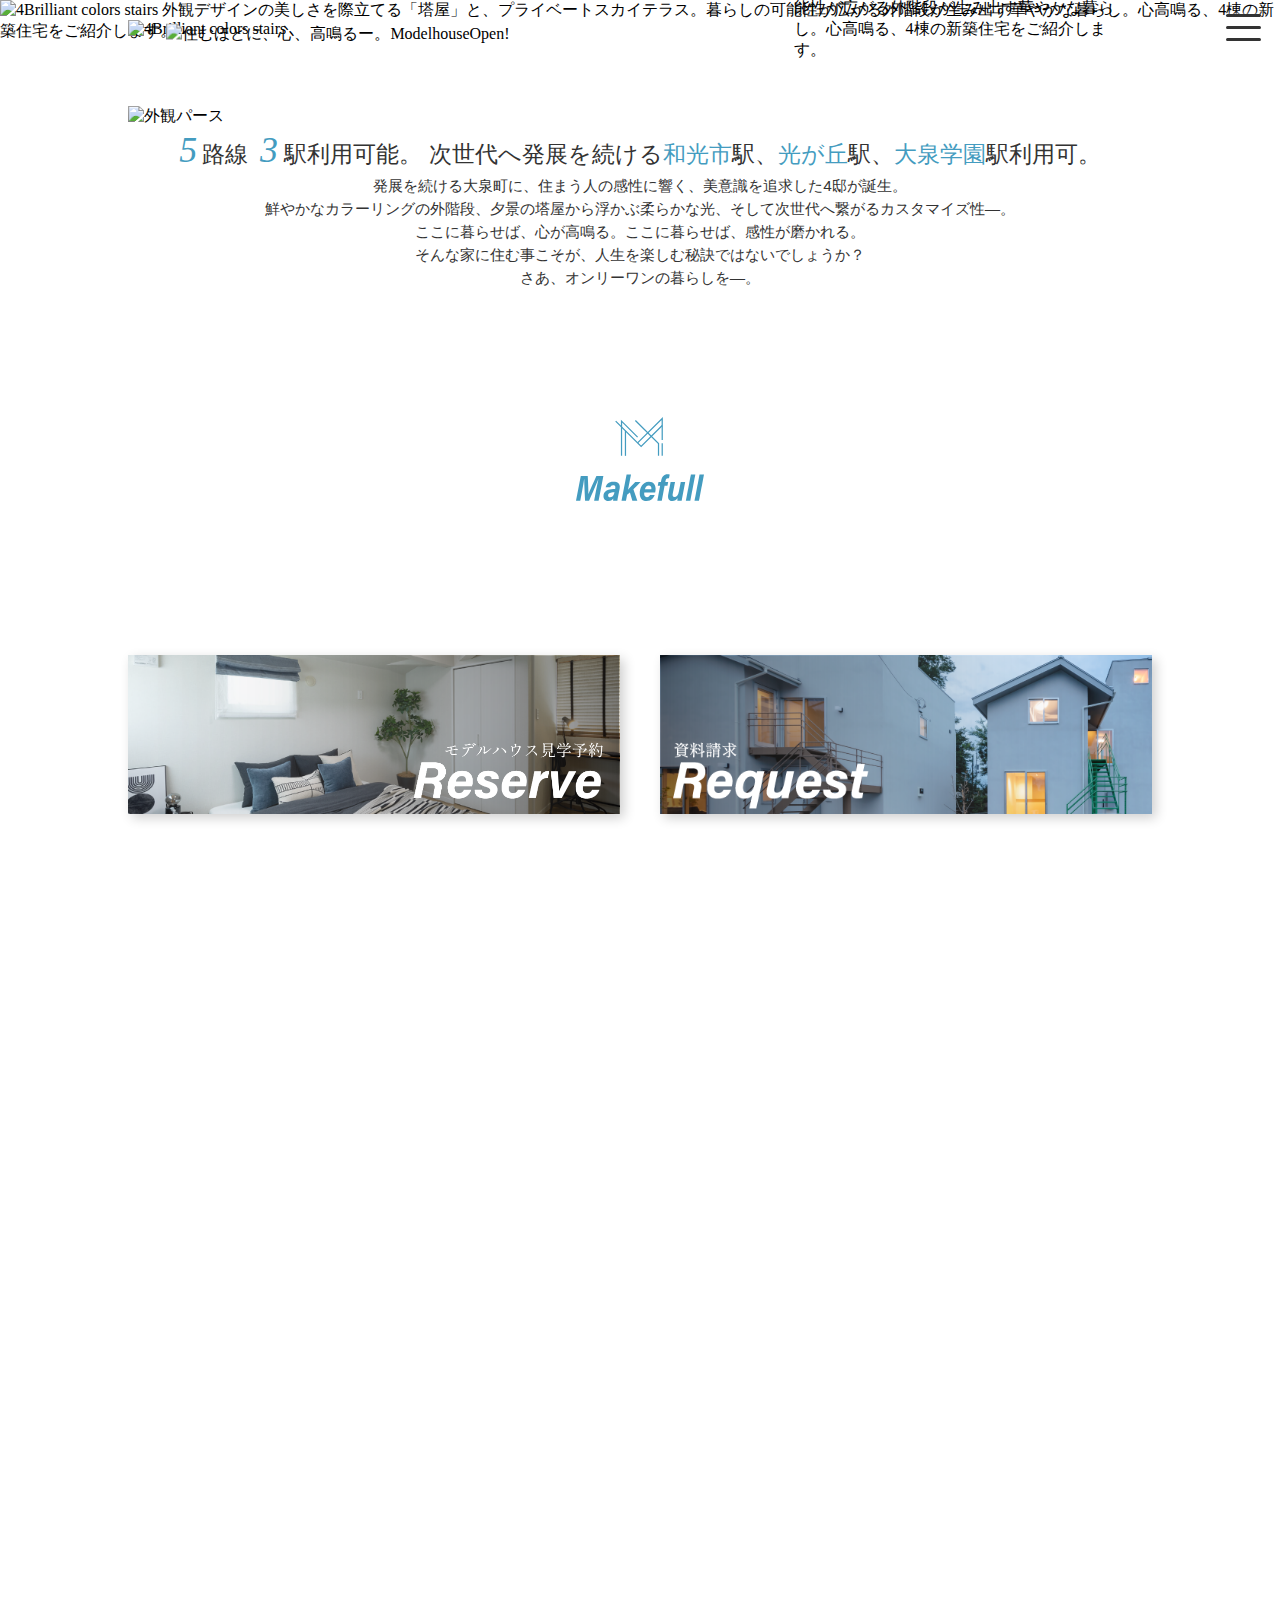
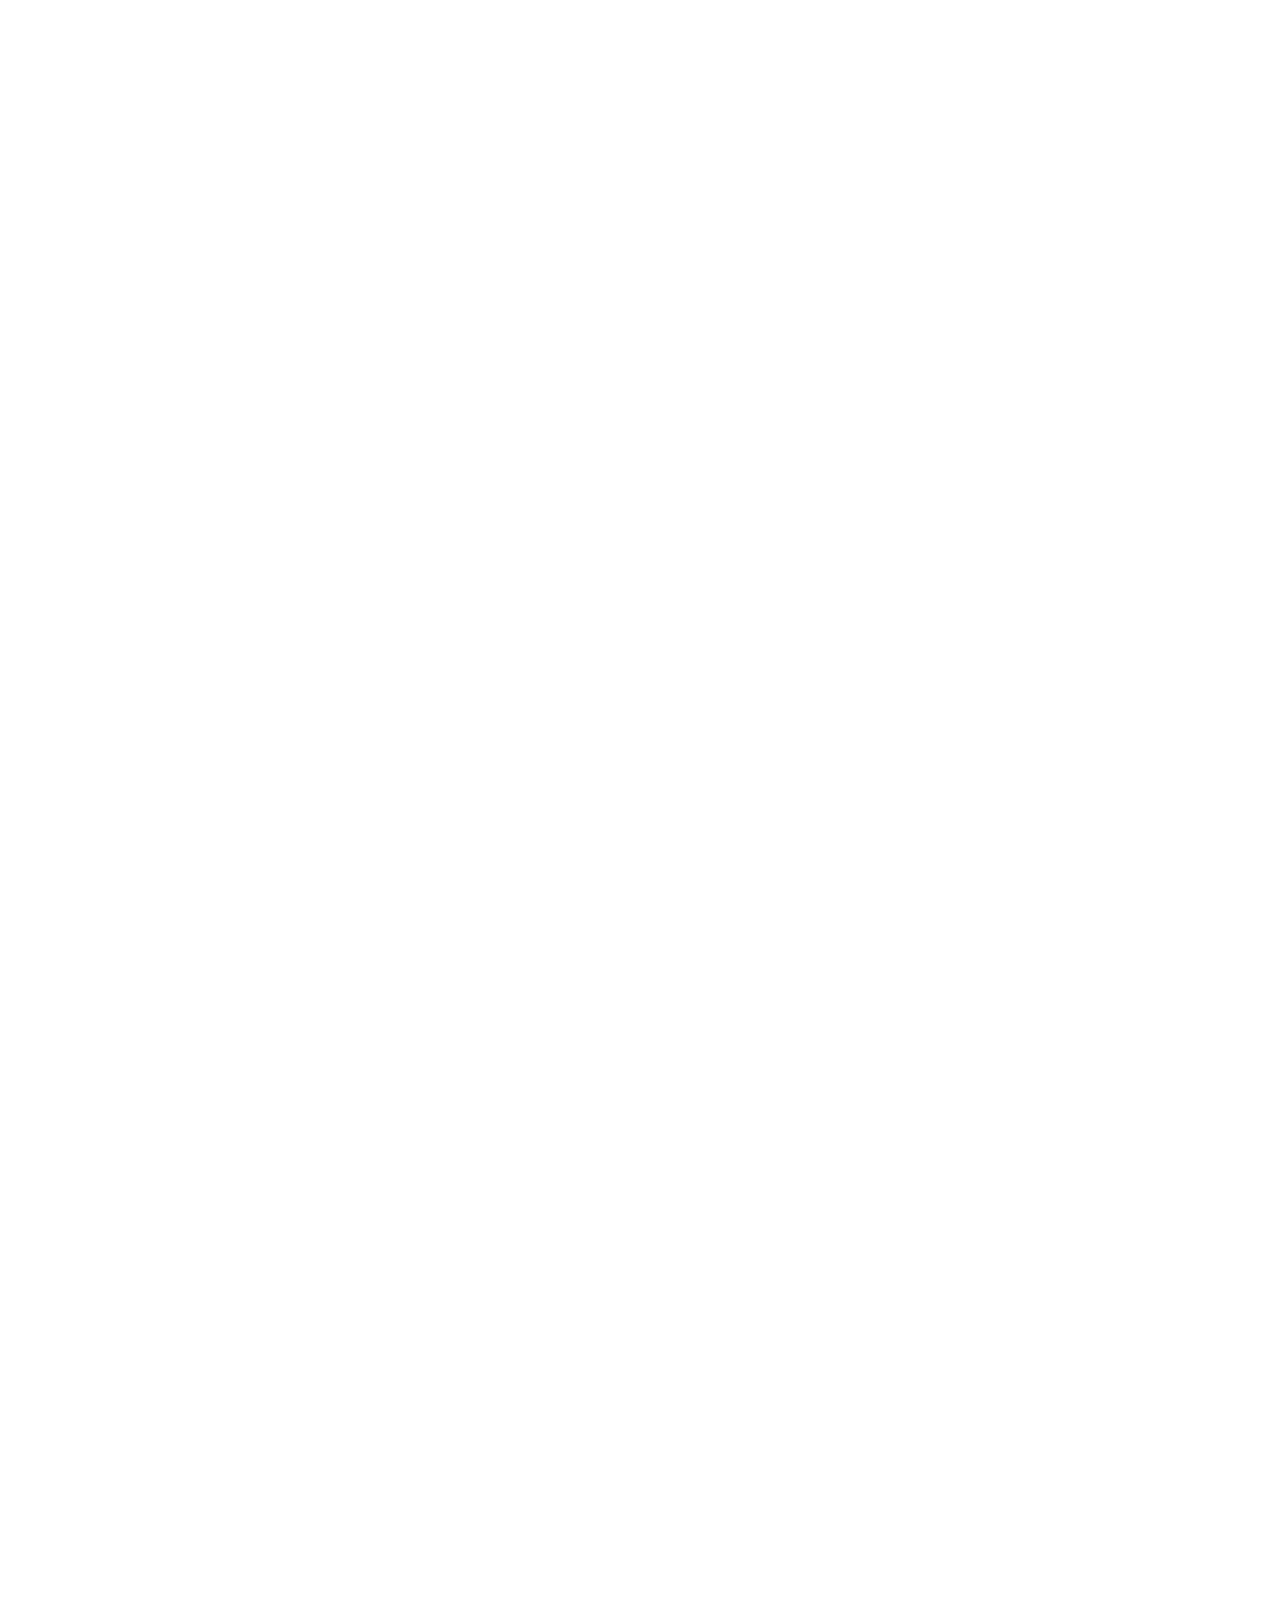
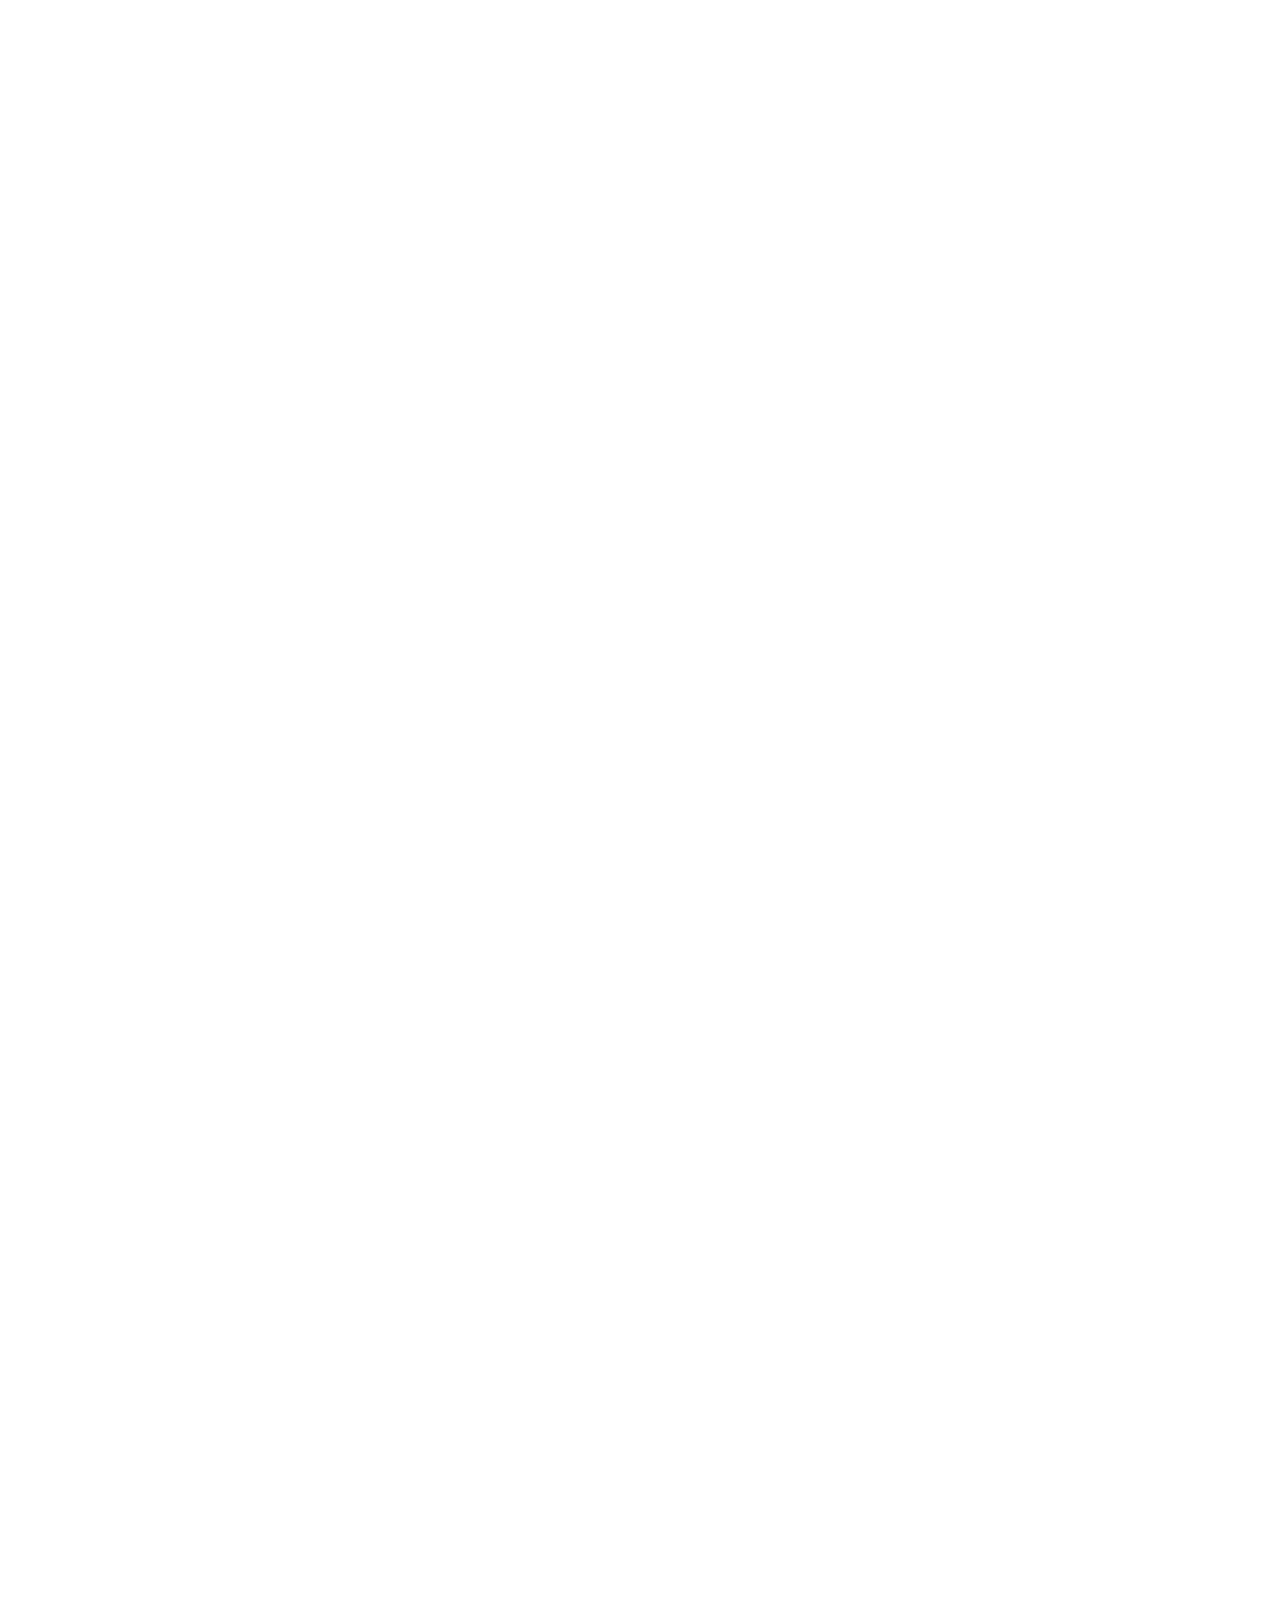
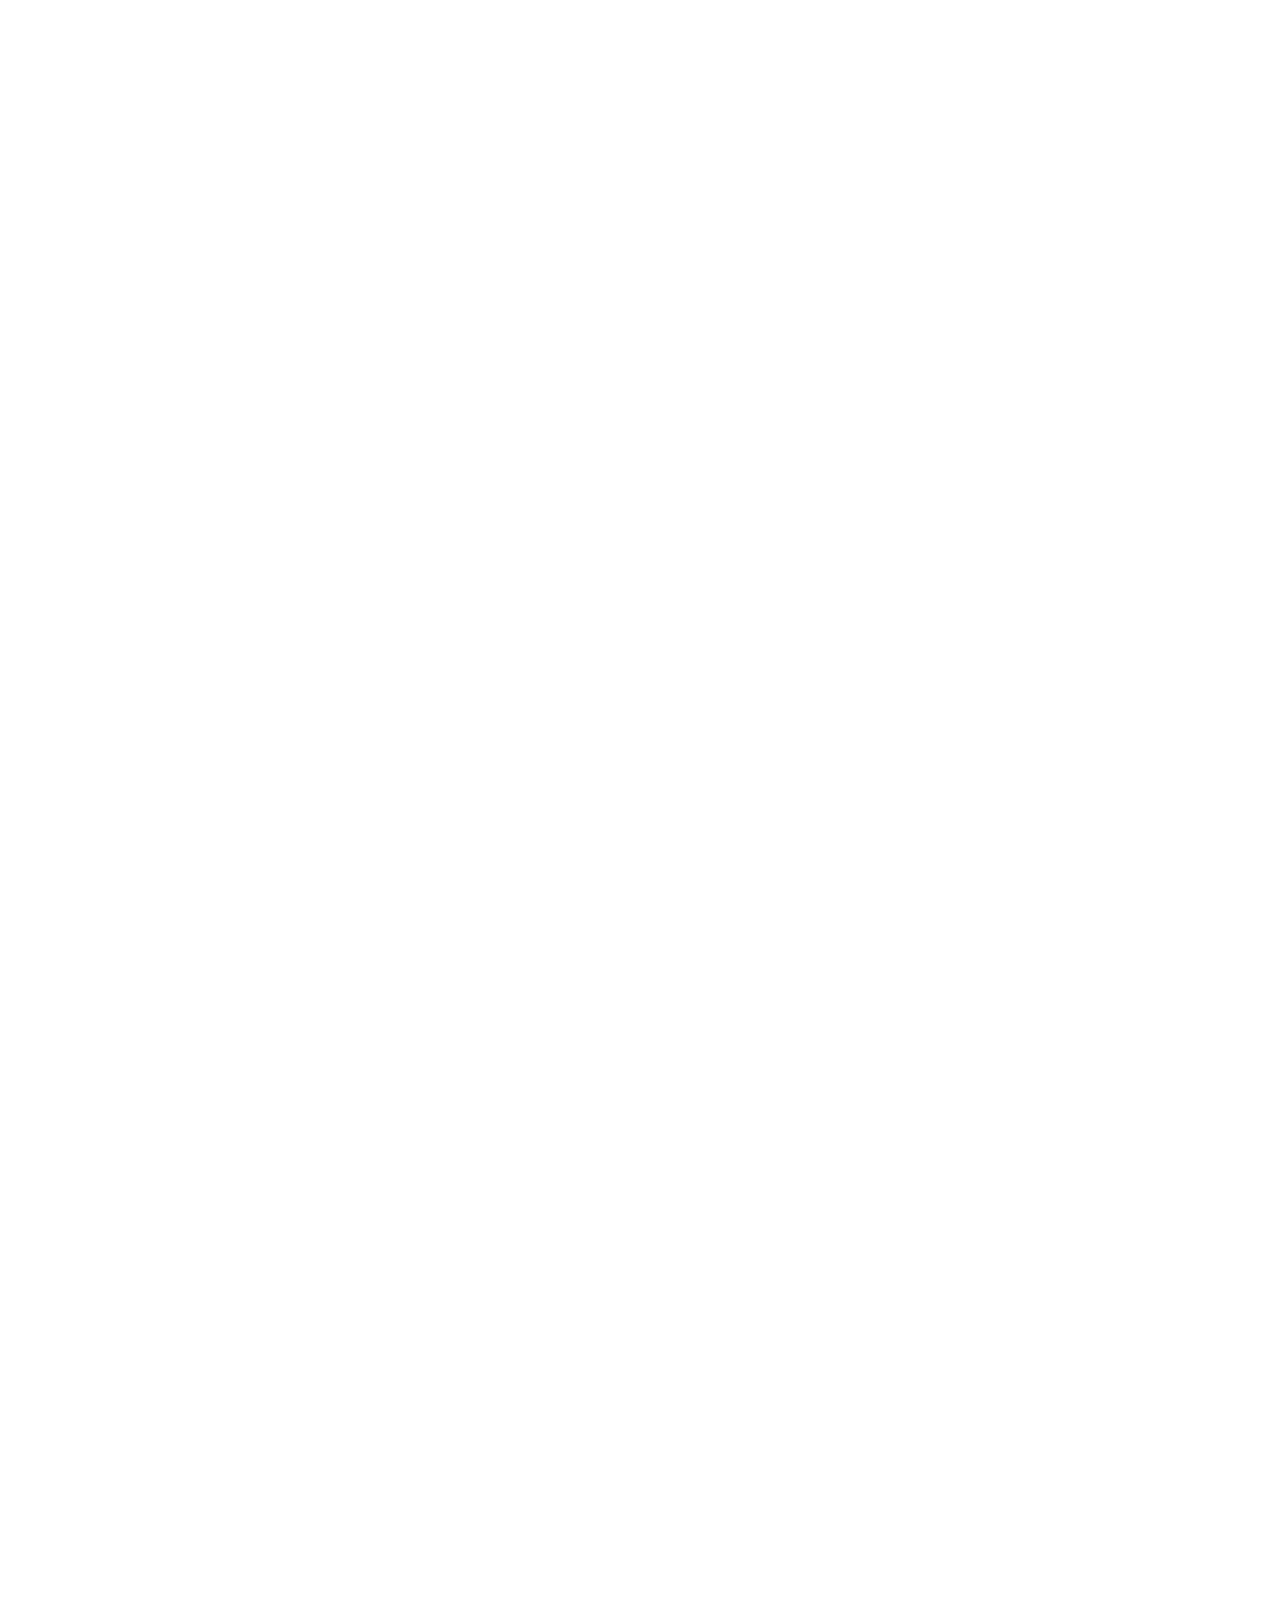
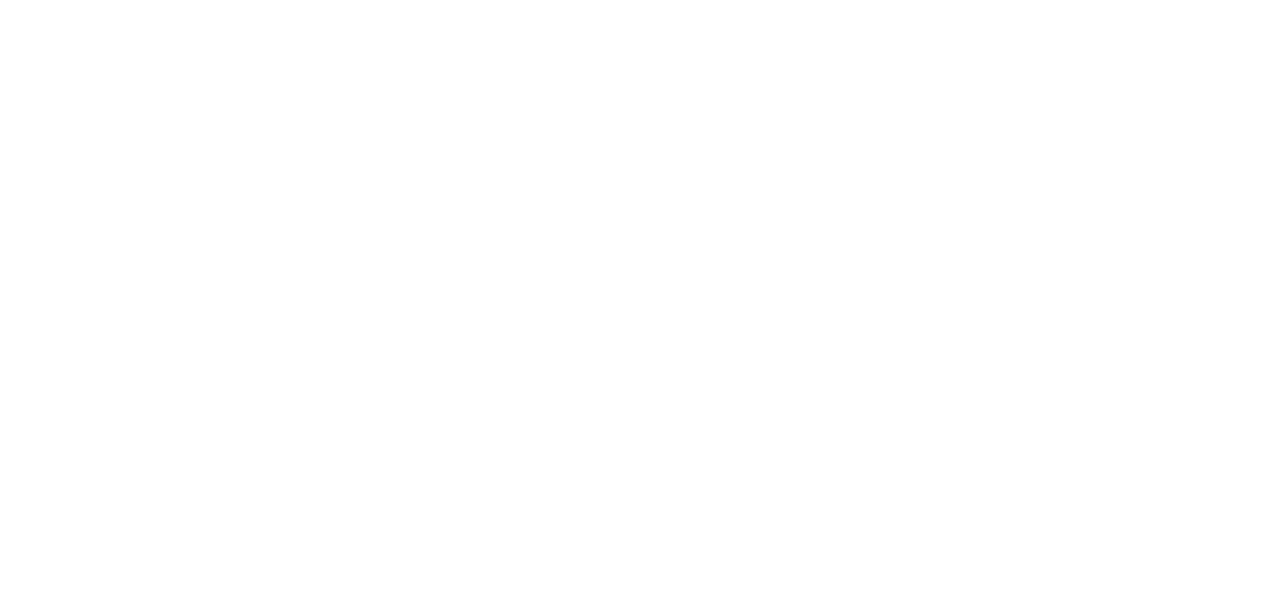
==== commit 4d290790: "MakefullMap、HighwayMap、LifeInformation追加" ====
--- a/index.html
+++ b/index.html
@@ -389,6 +389,55 @@
                 <div class="c-contents w1100 pdt5 mgb10 mgb20s a-sc-fade">
                     <p class="s-mugen bg-color-text">∞</p>
                 </div>
+        <!-- ロケーション -->
+        <div id="content04" class="c-contents w1100 w85s pdt5 mgb5 mgb10s">
+            <ul class="c-flex -reverse -p01 mgb10">
+                <li class="mgb5s">
+                    <div class="c-contents -imgBg">
+                        <div class="imgBox a-flipLeft -c-item"><img src="images/item/house_d.png" alt=""></div>
+                        <div class="c-contentsBox -number"><img src="images/item/number04.png" alt="04"></div>
+                    </div>
+                </li>
+                <li>
+                    <div class="titleArea -Location mgb5 mgb5s">
+                        <img class="pdb1" src="images/SVG/location.svg" alt="Location">
+                        <p class="s-M -lh-1_5 -left glitch">ロケーション</p>
+                    </div>
+                    <p class="s-L -left mgb5 mgb3s">将来性、発展性のある街。</p>
+                    <p class="s-S -lh-1_5 -left">
+                        光が丘、和光、大泉学園等の利便性溢れるエリアまで、<br>
+                        豊富なバス便を誇る大泉町。<br>
+                        程よい自然が多く残り、<br class="pc">
+                        ゆとりある気持ちの良い暮らしが実現できる事は勿論、<br class="pc">
+                        将来的な発展性を残したエリアであると言えるでしょう。<br class="pc">
+                        メイクフルは、設計も、ロケーションも、<br class="pc">
+                        暮らしやすさに余念がありません。
+                    </p>
+                </li>
+            </ul>
+            <div class="pc">
+                <img class="mgb10" src="images/bg/makefull-map.png" alt="メイクフルマップ">
+                <img src="images/bg/highway-map.png" alt="交通マップ">
+            </div>
+            <div class="sp"></div>
+        </div>
+        <!-- 周辺環境 -->
+        <div id="content05" class="c-contents w1100 w85s pdt5 mgb5 mgb10s">
+            <div class="titleArea -LifeInformation mgb5 mgb5s">
+                <img class="pdb1" src="images/SVG/lifeinformation.svg" alt="Life Information">
+                <p class="s-M -lh-1_5 -left glitch">利便性と自然が溶け合う街。</p>
+            </div>
+            <ul class="c-flex -column4">
+                <li class="a-moveImg">
+                    <div class="imgBox mgb2"><img src="images/item/life01.png" alt=""></div>
+                    <p class="s-M -b -left mgb3">グランエミオ大泉学園</p>
+                    <p class="s-S -f-gothic -left">
+                        西武池袋線「大泉学園」駅南口に直結した複合型商業施設。本・雑貨、衣料品、食品、レストランなど多彩な店舗が揃っているほか、4階には区役所出張所や図書館受け取り窓口もある大変便利な施設となっております。地下には大きな駐車場があり、お車で行くこともできます。
+                    </p>
+                </li>
+            </ul>
+        </div>
+
     </main>
     <!-- //コンテンツ -->
 
--- a/css/style.css
+++ b/css/style.css
@@ -111,6 +111,16 @@
 h1.lh-1_5, h2.lh-1_5, h3.lh-1_5, h4.lh-1_5, h5.lh-1_5, h6.lh-1_5, p.lh-1_5, a.lh-1_5, span.lh-1_5 {
   line-height: 1.5;
 }
+h1.-b, h2.-b, h3.-b, h4.-b, h5.-b, h6.-b, p.-b, a.-b, span.-b {
+  font-weight: bold;
+}
+h1.-f-gothic, h2.-f-gothic, h3.-f-gothic, h4.-f-gothic, h5.-f-gothic, h6.-f-gothic, p.-f-gothic, a.-f-gothic, span.-f-gothic {
+  font-family: source-han-sans-japanese, sans-serif;
+}
+h1.-f-gara, h2.-f-gara, h3.-f-gara, h4.-f-gara, h5.-f-gara, h6.-f-gara, p.-f-gara, a.-f-gara, span.-f-gara {
+  font-family: garamond-premier-pro, serif;
+  font-style: italic;
+}
 h1.-color01, h2.-color01, h3.-color01, h4.-color01, h5.-color01, h6.-color01, p.-color01, a.-color01, span.-color01 {
   color: #449cc0;
 }
@@ -177,10 +187,6 @@
   p.s-number, a.s-number, span.s-number {
     font-size: clamp(16px, 2.8vw, 53px);
   }
-}
-p.-f-gara, a.-f-gara, span.-f-gara {
-  font-family: garamond-premier-pro, serif;
-  font-style: italic;
 }
 
 /*  margin */
@@ -3580,11 +3586,11 @@
   }
 }
 
-.titleArea.-Concept img, .titleArea.-Planning img {
+.titleArea.-Concept img, .titleArea.-Planning img, .titleArea.-Location img {
   width: 33%;
 }
 @media (width >= 768px) {
-  .titleArea.-Concept img, .titleArea.-Planning img {
+  .titleArea.-Concept img, .titleArea.-Planning img, .titleArea.-Location img {
     width: 33%;
   }
 }
@@ -3612,13 +3618,21 @@
     width: 53%;
   }
 }
+.titleArea.-LifeInformation img {
+  width: 55%;
+}
+@media (width >= 768px) {
+  .titleArea.-LifeInformation img {
+    width: 30%;
+  }
+}
 
 .spell {
-  width: 30%;
+  width: 33%;
 }
 @media (width >= 768px) {
   .spell {
-    width: 35%;
+    width: 33%;
   }
 }
 
@@ -3697,12 +3711,18 @@
   width: 100%;
 }
 @media (width >= 768px) {
-  .c-flex.-p01 li {
+  .c-flex.-p01 li:nth-child(1) {
     width: 45%;
-    padding: 0 2.5%;
+    padding-right: 5%;
   }
   .c-flex.-p01 li:nth-child(2) {
     width: 55%;
+  }
+}
+@media (width >= 768px) {
+  .c-flex.-p01.-reverse li:nth-child(1) {
+    padding-left: 5%;
+    padding-right: 0;
   }
 }
 .c-flex.-p02 {
@@ -3725,6 +3745,18 @@
   }
   .c-flex.-p02 li:nth-child(2) {
     width: 40%;
+  }
+}
+.c-flex.-column4 {
+  flex-wrap: wrap !important;
+  justify-content: space-between;
+}
+.c-flex.-column4 li {
+  width: 50%;
+}
+@media (width >= 768px) {
+  .c-flex.-column4 li {
+    width: 25%;
   }
 }
 
@@ -4149,4 +4181,32 @@
   animation: scroll-fade linear;
   animation-timeline: view();
   animation-range: entry 0% contain 30%;
+}
+
+@keyframes moveImgX {
+  0% {
+    transform: translateX(25%);
+    transform: scale(1);
+    opacity: 1;
+  }
+  100% {
+    transform: translateX(75%);
+    transform: scale(1.2);
+    opacity: 0.85;
+  }
+}
+.a-moveImg .imgBox {
+  overflow: hidden;
+  transition: 3s all;
+}
+.a-moveImg:hover {
+  transition: 1s all;
+}
+.a-moveImg:hover .imgBox {
+  background: black;
+}
+.a-moveImg:hover .imgBox img {
+  animation-name: moveImgX;
+  animation-fill-mode: forwards;
+  animation-duration: 3s;
 }/*# sourceMappingURL=style.css.map */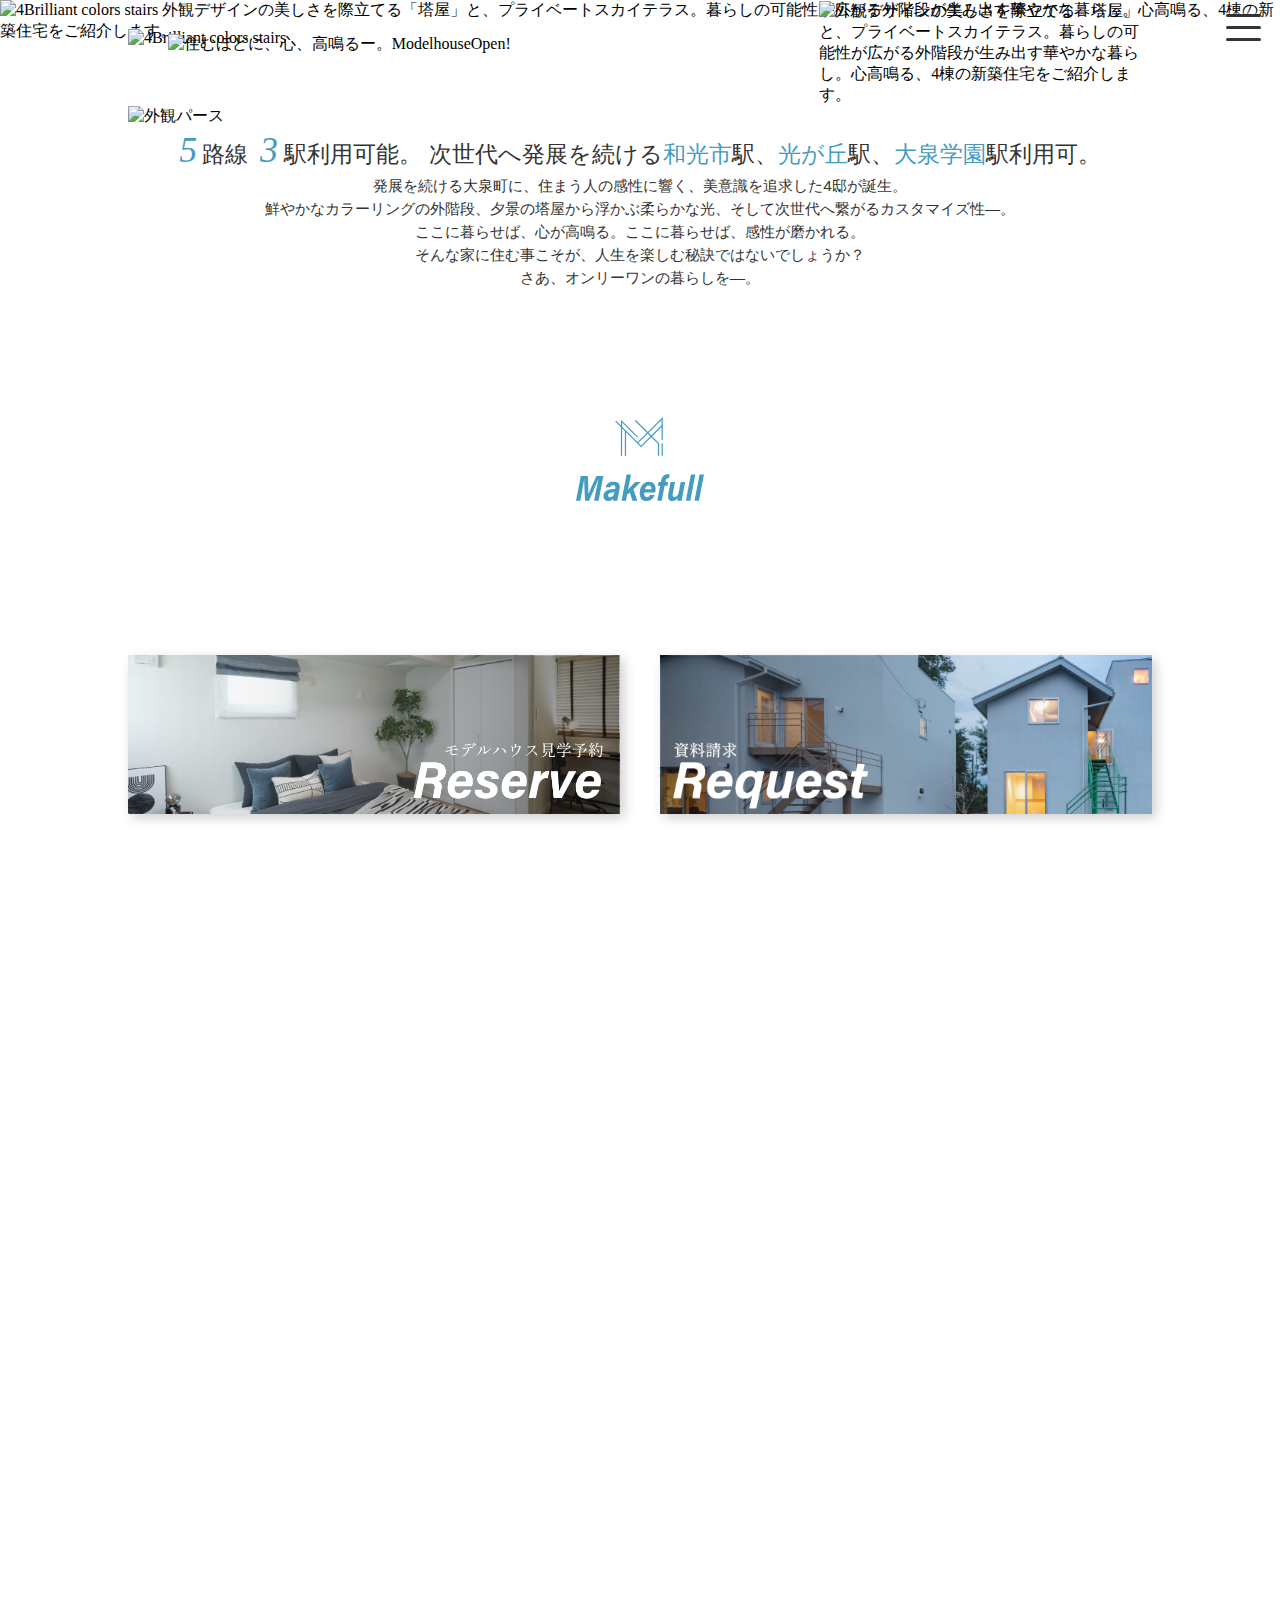
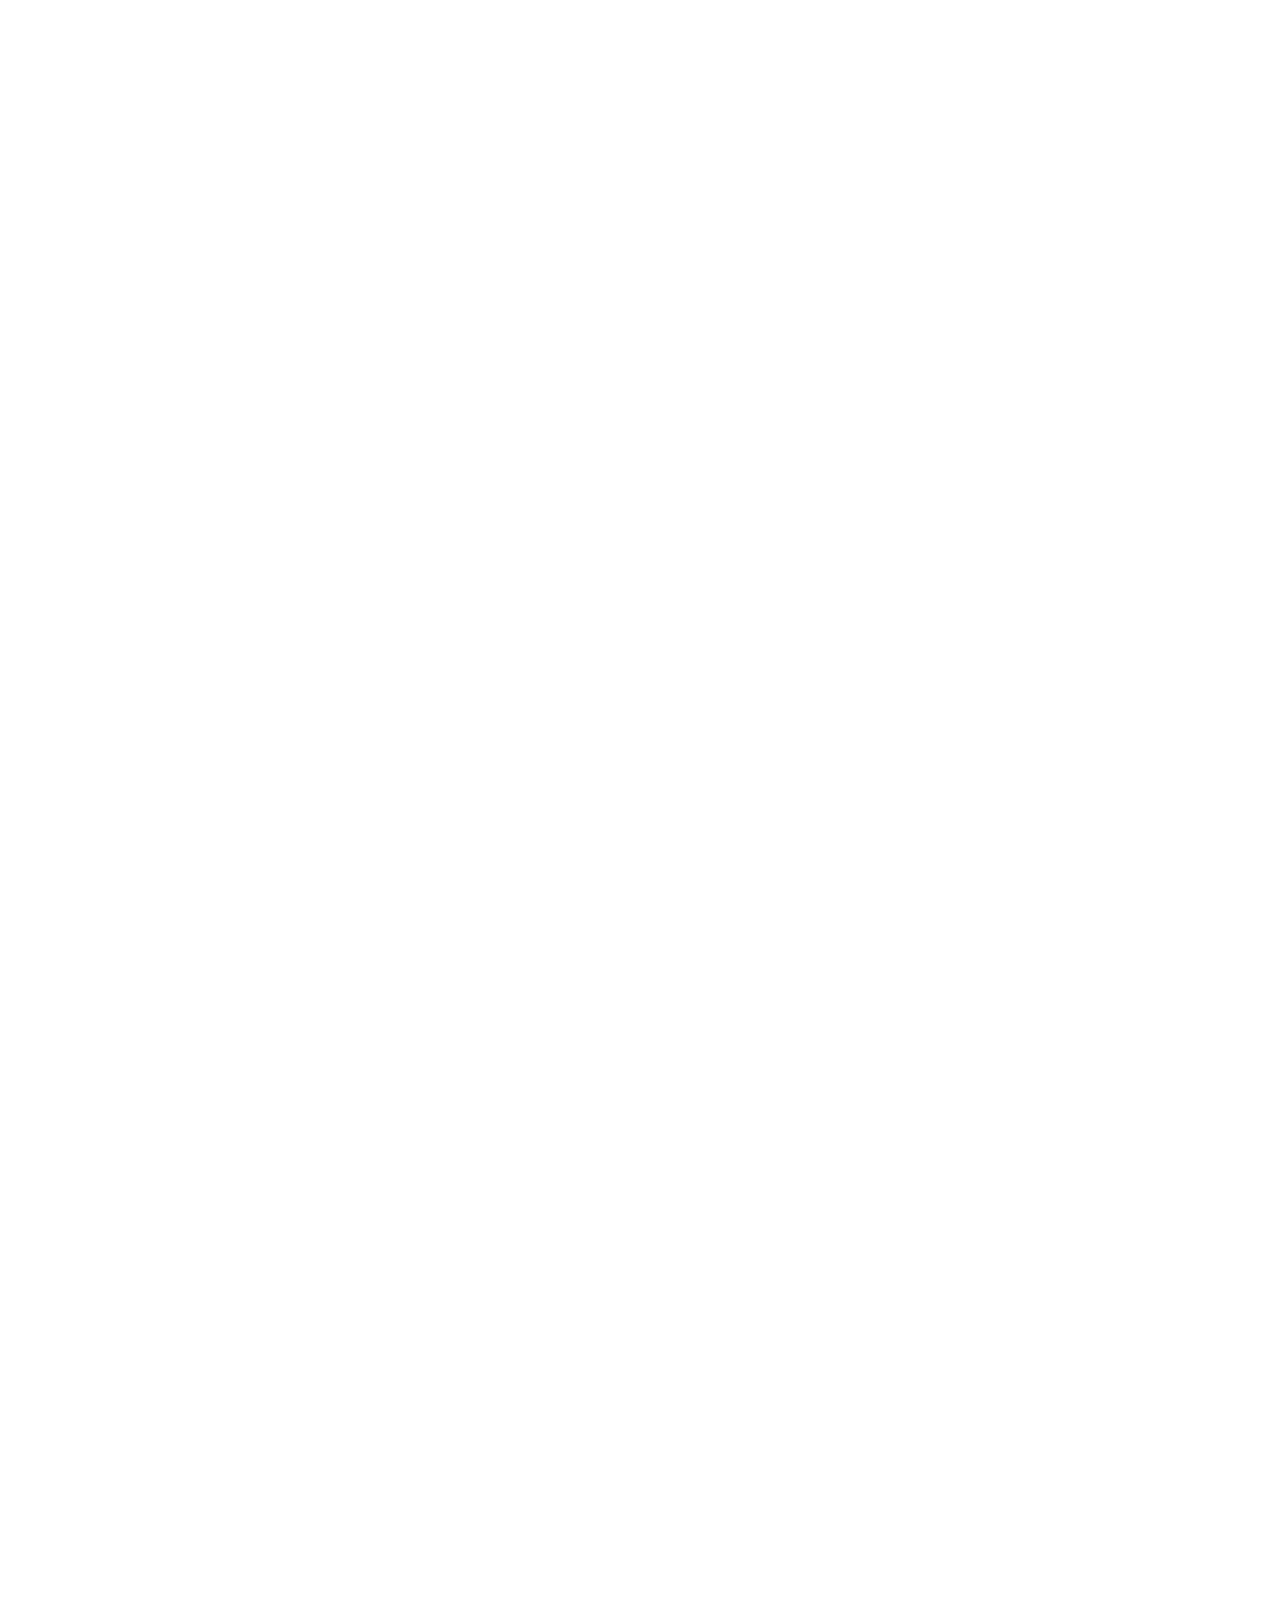
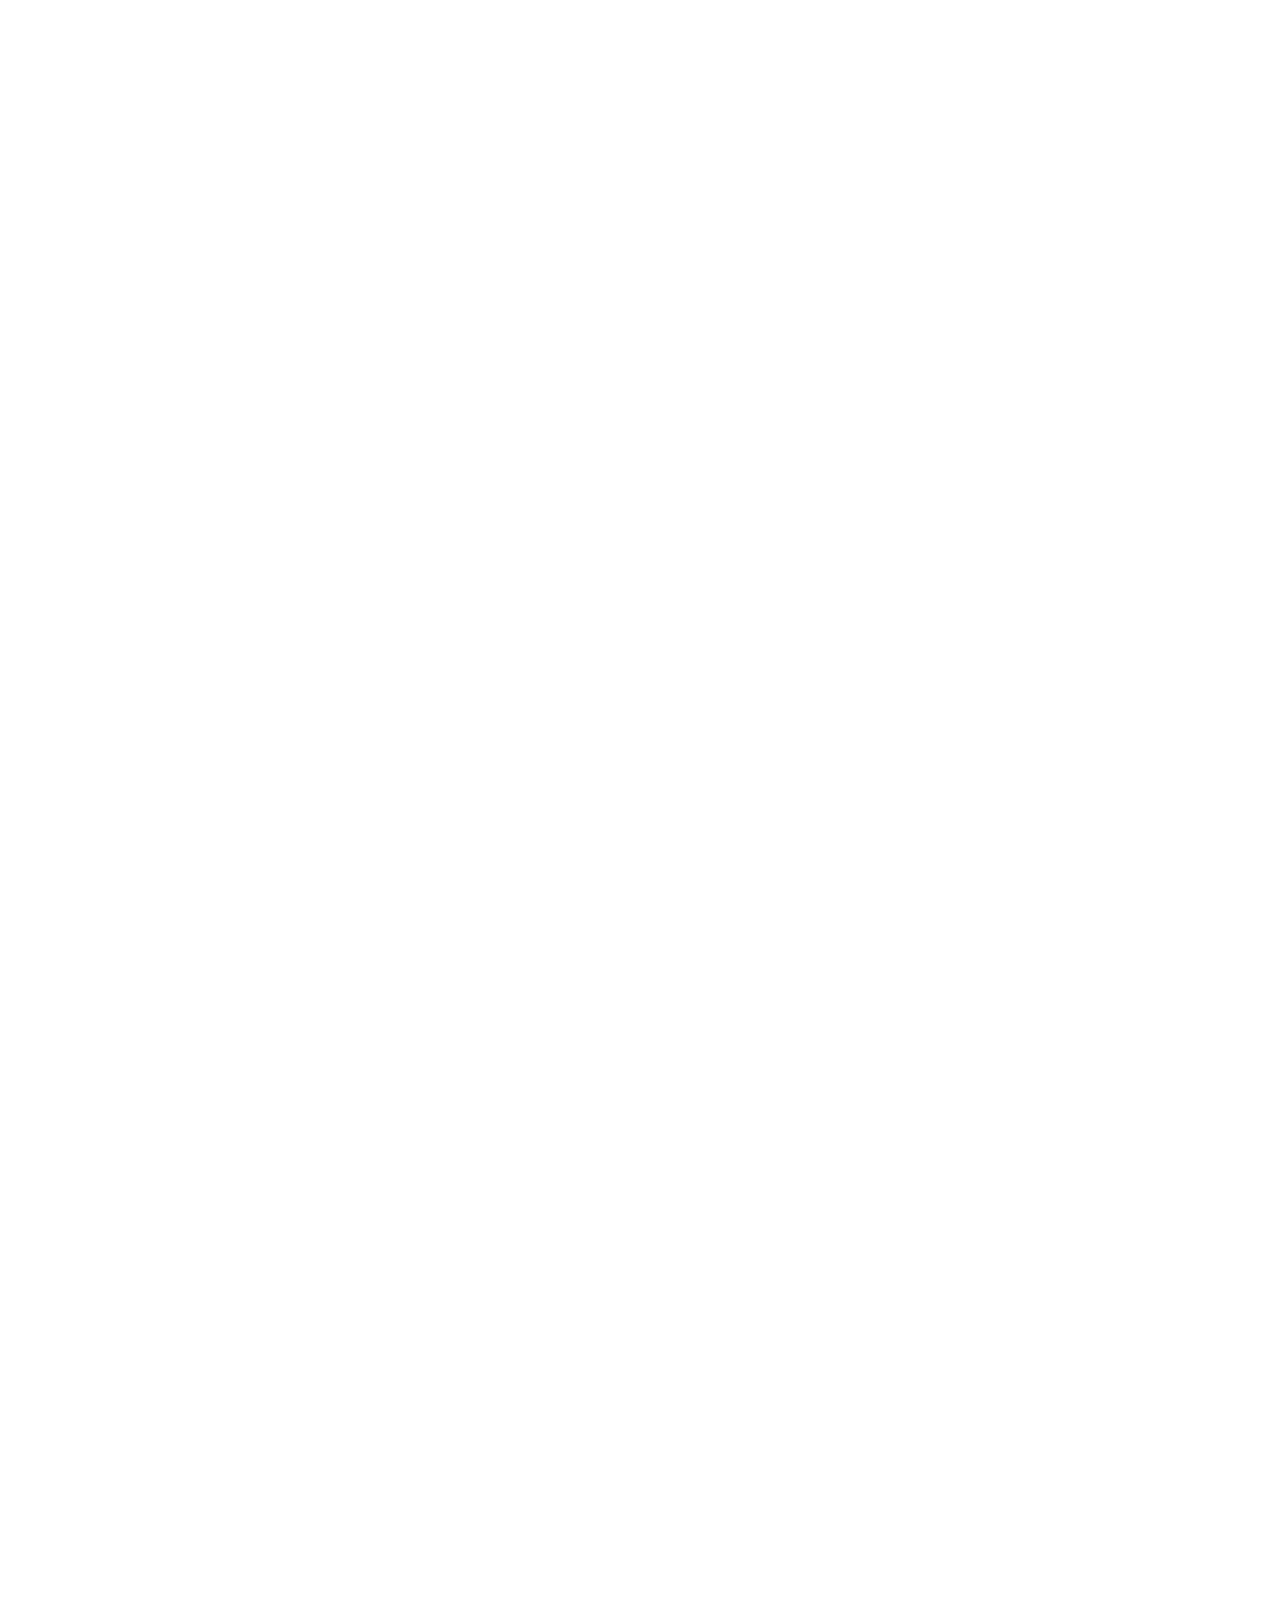
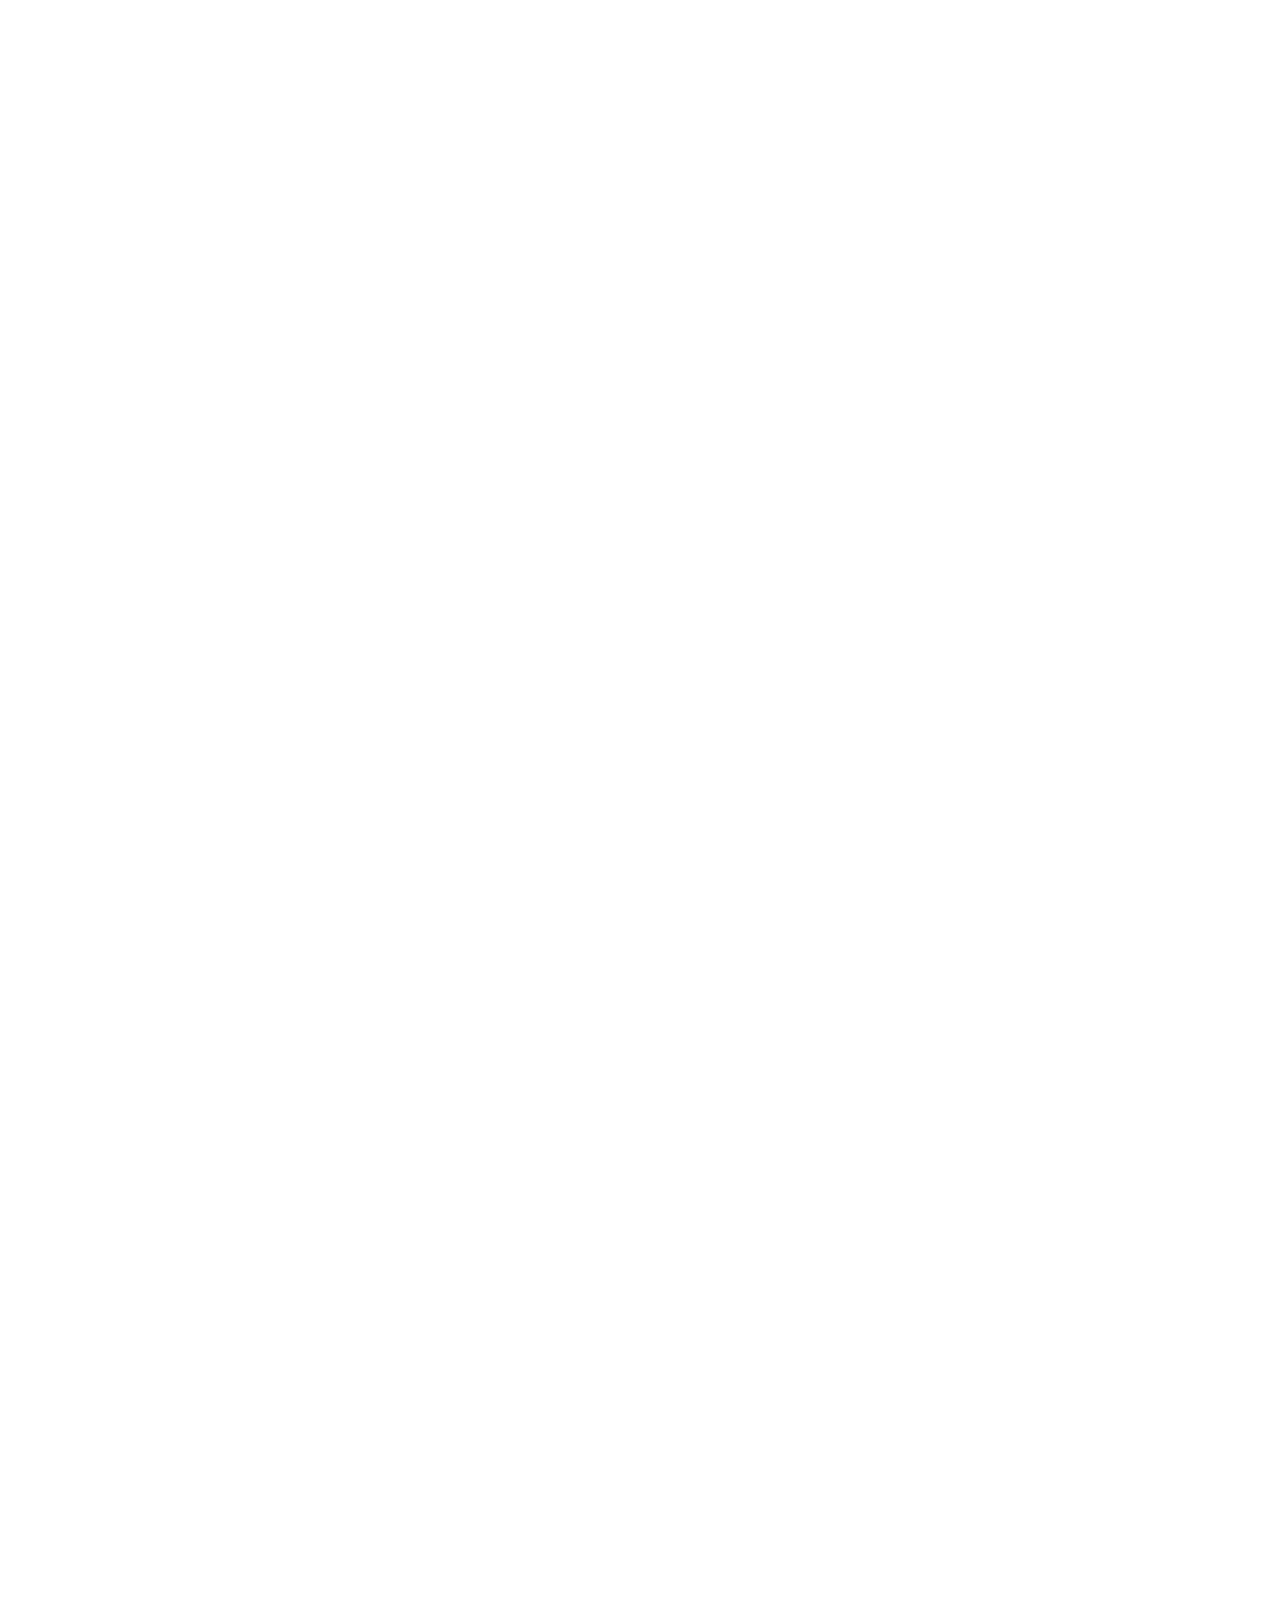
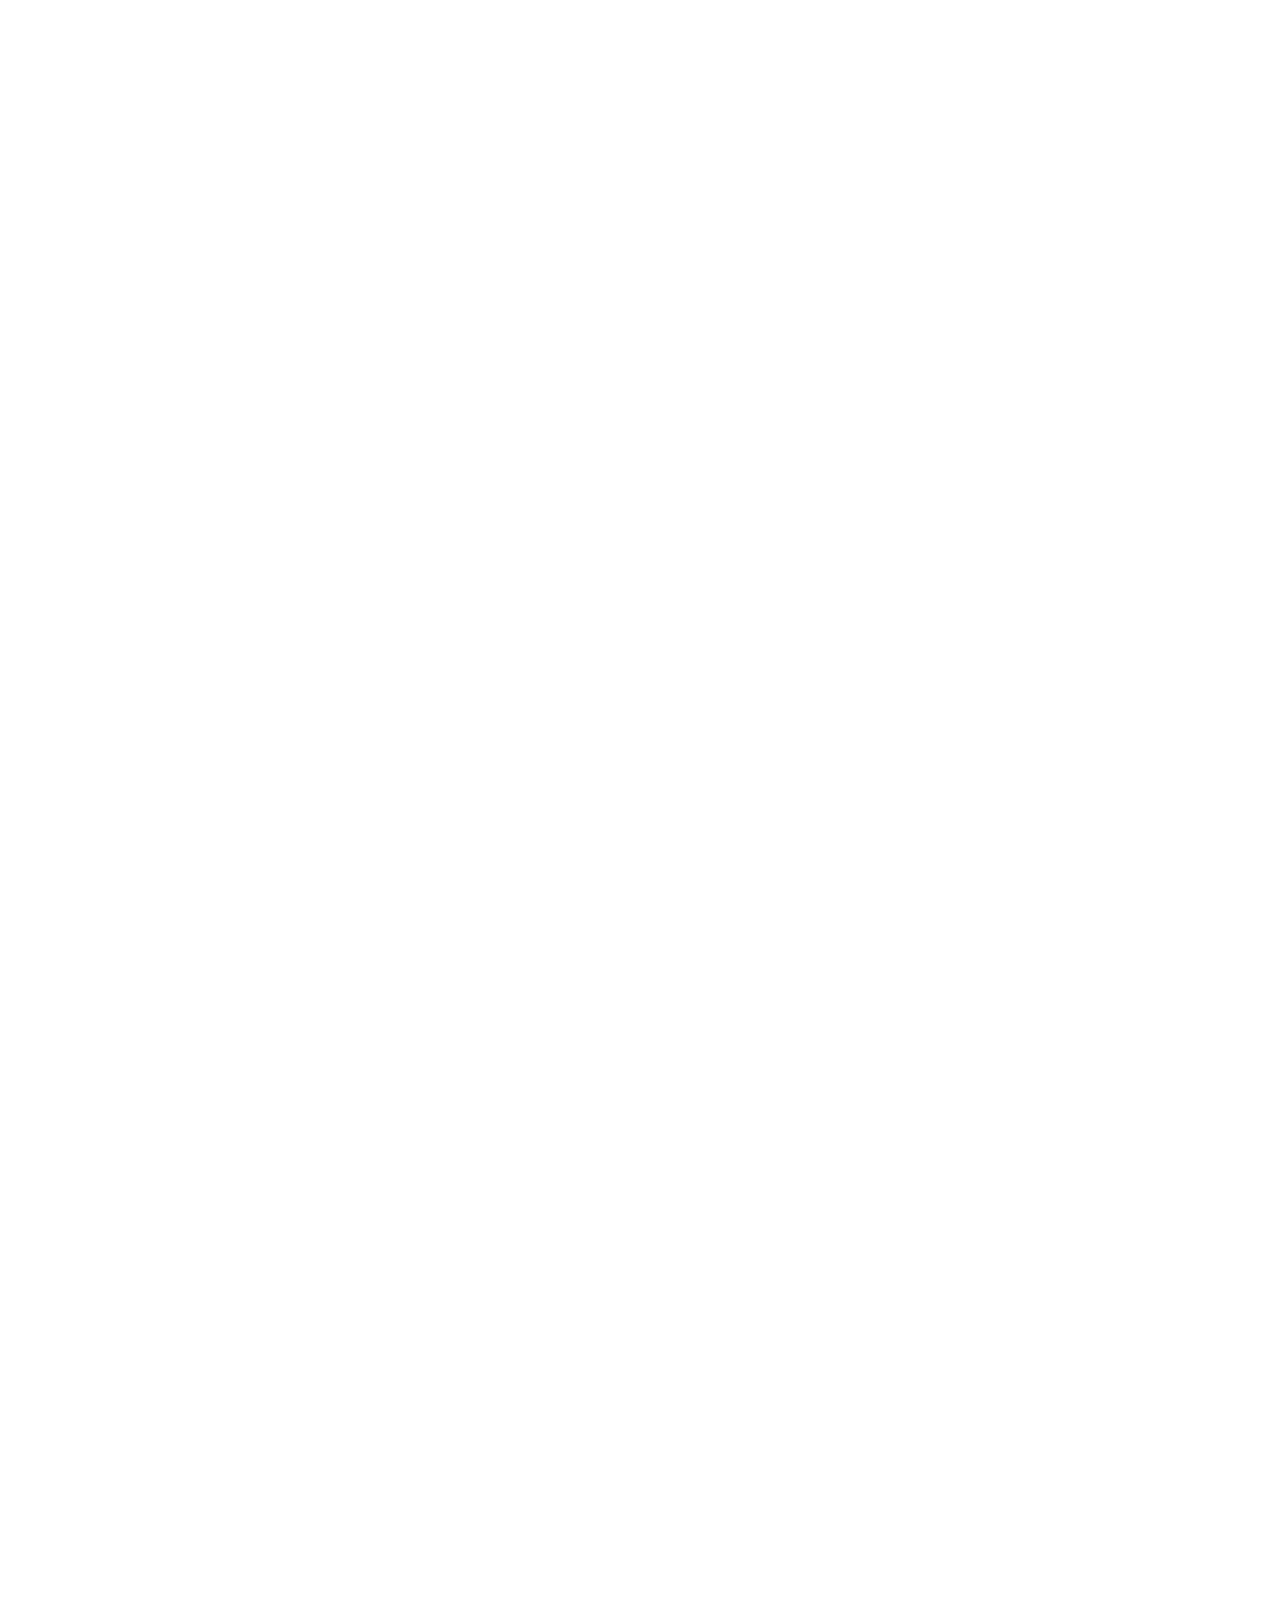
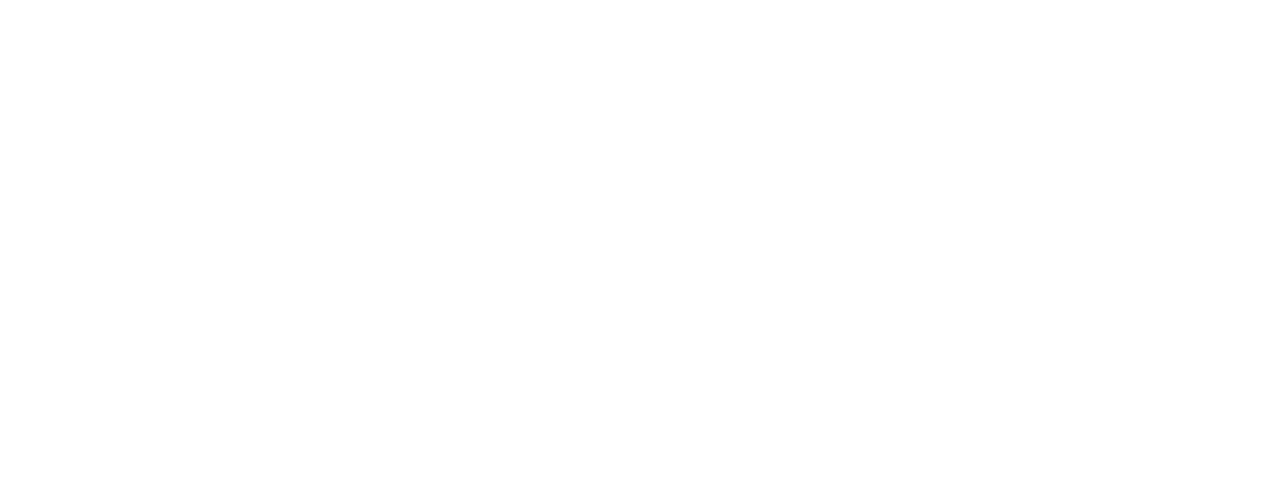
==== commit 38559fb6: "Life Information追加 & アニメーション追加" ====
--- a/index.html
+++ b/index.html
@@ -87,7 +87,7 @@
 		</div>
 	</nav>
     <!-- コンテンツ -->
-    <main class="c-container">
+    <main class="c-container mgb10 mgb30s">
         <!-- f-view -->
         <div class="c-contents -f-view mgb5">
             <div class="imgBox">
@@ -110,18 +110,18 @@
                 <li class="galleryItem a-flipLeft -item04"><img class="" src="images/item/frist-view04s.png" alt="感性に響く、モダニズム建築。"></li>
                 <li class="galleryItem a-flipLeft -item05"><img class="" src="images/item/frist-view05s.png" alt="2SLDK"></li>
             </ul>
-            <div class="c-contentsBox -f-title">
+            <div class="c-contentsBox -f-title a-fadeLeft_f">
                 <img class="" src="images/SVG/frist-view-title.svg" alt="4Brilliant colors stairs">
             </div>
-            <div class="pc c-contentsBox -f-subtitle">
+            <div class="pc c-contentsBox -f-subtitle a-fadeDown_f">
                 <img class="pc" src="images/SVG/frist-view-subtitle.svg" alt="外観デザインの美しさを際立てる「塔屋」と、プライベートスカイテラス。暮らしの可能性が広がる外階段が生み出す華やかな暮らし。心高鳴る、4棟の新築住宅をご紹介します。">
             </div>
-            <div class="c-contentsBox -f-des">
+            <div class="c-contentsBox -f-des a-fadeLeft_f">
                 <img class="" src="images/SVG/frist-view-des.svg" alt="住むほどに、心、高鳴るー。ModelhouseOpen!">
             </div>
         </div>
         <!-- コンテンツ01 -->
-        <div class="c-contents w1100 w90s mgb10 mgb10s a-sc-fade">
+        <div class="c-contents w1100 w90s mgb10 mgb10s">
             <img class="mgb5s" src="images/bg/top-content01.png" alt="外観パース">
             <!-- <img src="images/SVG/top-content01_text.svg" alt="5路線3駅利用可能。次世代へ発展を続ける和光市駅、光が丘駅、大泉学園駅利用可。"> -->
             <p class="s-L mgb5s">
@@ -139,38 +139,38 @@
             </p>
         </div>
         <!-- ロゴ表示 -->
-        <div class="c-contents logoArea mgb5 mgb10s a-sc-fade">
+        <div class="c-contents logoArea mgb5 mgb10s">
             <img src="images/SVG/logo_text.svg" alt="Makefull">
         </div>
-        <!-- お問い合せ -->
-        <div class="c-contents w1100 w80s pdt7 mgb10 mgb30s">
-            <ul class="c-flex">
-                <li class="mgb5s">
-                    <a class="c-link -contact" href="">
-                        <div class="c-contents -imgBg ">
-                            <div class="imgBox">
-                                <img src="images/item/contact-btn_a_bg.png" alt="モデルハウス見学予約_背景">
-                            </div>
-                            <div class="c-contentsBox -center">
-                                <img src="images/item/contact-btn_a.png" alt="">
-                            </div>
-                        </div>
-                    </a>
-                </li>
-                <li>
-                    <a class="c-link -contact" href="">
-                        <div class="c-contents -imgBg ">
-                            <div class="imgBox">
-                                <img src="images/item/contact-btn_b_bg.png" alt="モデルハウス見学予約_背景">
-                            </div>
-                            <div class="c-contentsBox -center">
-                                <img src="images/item/contact-btn_b.png" alt="">
-                            </div>
-                        </div>
-                    </a>    
-                </li>
-            </ul>
-        </div>
+                <!-- お問い合せ -->
+                <div class="c-contents w1100 w80s pdt7 mgb10 mgb30s">
+                    <ul class="c-flex">
+                        <li class="mgb5s">
+                            <a class="c-link -contact" href="">
+                                <div class="c-contents -imgBg ">
+                                    <div class="imgBox">
+                                        <img src="images/item/contact-btn_a_bg.png" alt="モデルハウス見学予約_背景">
+                                    </div>
+                                    <div class="c-contentsBox -center">
+                                        <img src="images/item/contact-btn_a.png" alt="">
+                                    </div>
+                                </div>
+                            </a>
+                        </li>
+                        <li>
+                            <a class="c-link -contact" href="">
+                                <div class="c-contents -imgBg ">
+                                    <div class="imgBox">
+                                        <img src="images/item/contact-btn_b_bg.png" alt="モデルハウス見学予約_背景">
+                                    </div>
+                                    <div class="c-contentsBox -center">
+                                        <img src="images/item/contact-btn_b.png" alt="">
+                                    </div>
+                                </div>
+                            </a>    
+                        </li>
+                    </ul>
+                </div>
 
         <!-- コンセプト -->
         <div id="content01" class="c-contents w1100 w85s pdt5 mgb5 mgb10s">
@@ -183,7 +183,7 @@
                 </li>
                 <li>
                     <div class="logoArea -c-In mgb5 mgb3s"><img src="images/SVG/logo.svg" alt="ロゴ"></div>
-                    <div class="titleArea -Concept mgb5 mgb5s">
+                    <div class="titleArea -Concept a-fadeRight mgb5 mgb5s">
                         <img src="images/SVG/concept.svg" alt="Concept">
                         <p class="s-M -lh-1_5 -left glitch">コンセプト</p>
                     </div>
@@ -195,7 +195,8 @@
                         時代の変化に対応できる為に、カスタマイズの余地を生み出す設計を。<br class="pc">
                         それが、住みこなせる家、メイクフル。<br class="pc">
                         住協グループが提案する、<br class="pc">
-                        東京大学高齢社会綜合研究機構の大槻敏雄教授との共同研究により、<br class="pc">
+                        東京大学高齢社会綜合研究機構の大槻敏雄教授との
+                        <a class="b-text" href="">共同研究</a>により、<br class="pc">
                         全く新しく生れた4邸です。
                     </p>
                 </li>
@@ -215,7 +216,7 @@
                     </div>
                 </li>
                 <li class="mgb5s">
-                    <div class="titleArea -Planning mgb5 mgb5s">
+                    <div class="titleArea -Planning a-fadeLeft mgb5 mgb5s">
                         <img src="images/SVG/planning.svg" alt="Planning">
                         <p class="s-M -lh-1_5 -left">プランニング</p>
                     </div>
@@ -254,7 +255,7 @@
         <div class="c-contents w1100 w90s pdt5 mgb3 mgb15s">
             <ul class="c-flex -p02">
                 <li class="mgb5s">
-                    <div class="titleArea -ForExample mgb5 mgb4s">
+                    <div class="titleArea -ForExample a-fadeLeft mgb5 mgb4s">
                         <img src="images/SVG/ForExample.svg" alt="ForExample">
                     </div>
                     <p class="s-L -lh-1_5 -left pdl2 mgb1 mgb2s">外階段が叶える可能性。</p>
@@ -273,7 +274,7 @@
         <div class="c-contents w1100 w90s pdt5 mgb5 mgb15s">
             <ul class="c-flex -reverse -p02">
                 <li class="mgb5s">
-                    <div class="titleArea -PrivateSkyTerrace mgb5 mgb4s">
+                    <div class="titleArea -PrivateSkyTerrace a-fadeRight mgb5 mgb4s">
                         <img src="images/SVG/PrivateSkyTerrace.svg" alt="Private Sky Terrace">
                     </div>
                     <p class="s-L -lh-1_5 -left pdl2 mgb1 mgb2s">空を、ひとり占め―。</p>
@@ -285,7 +286,7 @@
                     </p>
                 </li>
                 <li class="pdr5 mgb5s">
-                    <div class="c-contents -imgBg">
+                    <div class="c-contents -imgBg a-fadeUp">
                         <div class="imgBox" style="padding: 5px; border: 1px solid #333333;">
                             <img src="images/item/house_b_b.png" alt="屋上　内観写真">
                         </div>
@@ -293,35 +294,35 @@
                 </li>
             </ul>
         </div>
-        <!-- お問い合せ -->
-        <div class="c-contents w1100 w80s pdt7 mgb10 mgb30s">
-            <ul class="c-flex">
-                <li class="mgb5s">
-                    <a class="c-link -contact" href="">
-                        <div class="c-contents -imgBg ">
-                            <div class="imgBox">
-                                <img src="images/item/contact-btn_a_bg.png" alt="モデルハウス見学予約_背景">
-                            </div>
-                            <div class="c-contentsBox -center">
-                                <img src="images/item/contact-btn_a.png" alt="">
-                            </div>
-                        </div>
-                    </a>
-                </li>
-                <li>
-                    <a class="c-link -contact" href="">
-                        <div class="c-contents -imgBg ">
-                            <div class="imgBox">
-                                <img src="images/item/contact-btn_b_bg.png" alt="モデルハウス見学予約_背景">
-                            </div>
-                            <div class="c-contentsBox -center">
-                                <img src="images/item/contact-btn_b.png" alt="">
-                            </div>
-                        </div>
-                    </a>    
-                </li>
-            </ul>
-        </div>
+                <!-- お問い合せ -->
+                <div class="c-contents w1100 w80s pdt7 mgb10 mgb30s">
+                    <ul class="c-flex">
+                        <li class="mgb5s">
+                            <a class="c-link -contact" href="">
+                                <div class="c-contents -imgBg ">
+                                    <div class="imgBox">
+                                        <img src="images/item/contact-btn_a_bg.png" alt="モデルハウス見学予約_背景">
+                                    </div>
+                                    <div class="c-contentsBox -center">
+                                        <img src="images/item/contact-btn_a.png" alt="">
+                                    </div>
+                                </div>
+                            </a>
+                        </li>
+                        <li>
+                            <a class="c-link -contact" href="">
+                                <div class="c-contents -imgBg ">
+                                    <div class="imgBox">
+                                        <img src="images/item/contact-btn_b_bg.png" alt="モデルハウス見学予約_背景">
+                                    </div>
+                                    <div class="c-contentsBox -center">
+                                        <img src="images/item/contact-btn_b.png" alt="">
+                                    </div>
+                                </div>
+                            </a>    
+                        </li>
+                    </ul>
+                </div>
 
         <!-- ギャラリー -->
         <div id="content03" class="c-contents w1100 w85s pdt5 mgb5 mgb15s">
@@ -351,7 +352,7 @@
                     </div>
                 </li>
                 <li class="mgb5s">
-                    <div class="titleArea -MakefullGallery mgb5 mgb5s">
+                    <div class="titleArea -MakefullGallery a-fadeRight mgb5 mgb5s">
                         <img src="images/SVG/MakefullGallery.svg" alt="MakefullGallery">
                         <p class="s-M -lh-1_5 -left">ギャラリー</p>
                     </div>
@@ -399,7 +400,7 @@
                     </div>
                 </li>
                 <li>
-                    <div class="titleArea -Location mgb5 mgb5s">
+                    <div class="titleArea -Location a-fadeLeft mgb5 mgb5s">
                         <img class="pdb1" src="images/SVG/location.svg" alt="Location">
                         <p class="s-M -lh-1_5 -left glitch">ロケーション</p>
                     </div>
@@ -423,37 +424,169 @@
         </div>
         <!-- 周辺環境 -->
         <div id="content05" class="c-contents w1100 w85s pdt5 mgb5 mgb10s">
-            <div class="titleArea -LifeInformation mgb5 mgb5s">
+            <div class="titleArea -LifeInformation mgb4 mgb4s">
                 <img class="pdb1" src="images/SVG/lifeinformation.svg" alt="Life Information">
                 <p class="s-M -lh-1_5 -left glitch">利便性と自然が溶け合う街。</p>
             </div>
             <ul class="c-flex -column4">
-                <li class="a-moveImg">
-                    <div class="imgBox mgb2"><img src="images/item/life01.png" alt=""></div>
-                    <p class="s-M -b -left mgb3">グランエミオ大泉学園</p>
-                    <p class="s-S -f-gothic -left">
+                <!-- １ -->
+                <li class="a-moveImg a-fadeUp -item01 mgb3 mgb5s">
+                    <div class="imgBox mgb3 mgb4s"><img src="images/item/life01.png" alt="グランエミオ大泉学園"></div>
+                    <p class="s-M -b -left mgb3 mgb3s">グランエミオ大泉学園</p>
+                    <p class="s-S -f-gothic -left mgb7 mgb10s">
                         西武池袋線「大泉学園」駅南口に直結した複合型商業施設。本・雑貨、衣料品、食品、レストランなど多彩な店舗が揃っているほか、4階には区役所出張所や図書館受け取り窓口もある大変便利な施設となっております。地下には大きな駐車場があり、お車で行くこともできます。
                     </p>
-                </li>
-            </ul>
-        </div>
-
+                    <p class="caution-text s-SS -f-gothic -left">現地から自転車で約13分/約3.1km</p>
+                </li>
+                <li class="a-moveImg a-fadeUp -item02 mgb3 mgb5s">
+                    <div class="imgBox mgb3 mgb4s"><img src="images/item/life02.png" alt="エキアプレミエ和光"></div>
+                    <p class="s-M -b -left mgb3 mgb3s">エキアプレミエ和光</p>
+                    <p class="s-S -f-gothic -left mgb7 mgb10s">
+                        和光市駅直結した便利な商業施設。有名スーパーからベーカリー、専門ショップや飲食店が複合した使い勝手の良さが魅力的です。スターバックスなどもあり若者世代にも人気。上階の東武ホテルとも直結しています。
+                    </p>
+                    <p class="caution-text s-SS -f-gothic -left">現地から自転車で約13分/約3km</p>
+                </li>
+                <li class="a-moveImg a-fadeUp -item03 mgb3 mgb5s">
+                    <div class="imgBox mgb3 mgb4s"><img src="images/item/life03.png" alt="光が丘ＩＭＡ"></div>
+                    <p class="s-M -b -left mgb3 mgb3s">光が丘ＩＭＡ</p>
+                    <p class="s-S -f-gothic -left mgb7 mgb10s">
+                        リヴィン光が丘店・AEON練馬店のほか100以上の専門店で、スポーツ・娯楽施設もあり、4階にはＩＭＡホールもあります。その大きさは練馬区最大級と称されるほどで、駐車場も全館あわせて1200台を超える収容力があります。
+                    </p>
+                    <p class="caution-text s-SS -f-gothic -left">現地から自転車で約10分/約2.3km</p>
+                </li>
+                <li class="a-moveImg a-fadeUp -item04 mgb3 mgb5s">
+                    <div class="imgBox mgb3 mgb4s"><img src="images/item/life04.png" alt="リヴィオンズ大泉店"></div>
+                    <p class="s-M -b -left mgb3 mgb3s">リヴィオンズ大泉店</p>
+                    <p class="s-S -f-gothic -left mgb7 mgb10s">
+                        西友百貨店業態「リヴィン」の大型商業施設。東映東京撮影所敷地を一部再開発しており、ユニクロ、ABC-MART、無印良品など生活に密着した大手チェーン店を中心とする様々なニーズに応える店舗が充実しており、地域のファミリー層に重宝されています。
+                    </p>
+                    <p class="caution-text s-SS -f-gothic -left">現地から自転車で約12分/約2.7km</p>
+                </li>
+                <!-- 2 -->
+                <li class="a-moveImg a-fadeUp -item01 mgb3 mgb5s">
+                    <div class="imgBox mgb3 mgb4s"><img src="images/item/life05.png" alt="ライフ土支田店"></div>
+                    <p class="s-M -b -left mgb3 mgb3s">ライフ土支田店</p>
+                    <p class="s-S -f-gothic -left mgb7 mgb10s">
+                        野菜類、魚類がお買い得と好評！またお茶や調味料の種類など、他店にはない商品が豊富に並んでおり、毎回違った味を楽しむことができます。現地から徒歩10分圏内なので、日常のお買い物に便利な施設。
+                    </p>
+                    <p class="caution-text s-SS -f-gothic -left">現地から徒歩で約10分/約750ｍ</p>
+                </li>
+                <li class="a-moveImg a-fadeUp -item02 mgb3 mgb5s">
+                    <div class="imgBox mgb3 mgb4s"><img src="images/item/life06.png" alt="T.ジョイ SEIBU 大泉"></div>
+                    <p class="s-M -b -left mgb3 mgb3s">T.ジョイ SEIBU 大泉</p>
+                    <p class="s-S -f-gothic -left mgb7 mgb10s">
+                        レトロな内装でゆったりとしていて、気軽に映画を観る事ができる憩いの空間。イベント開催が多く、上映作品ポスターの展示などにもスタッフさんの工夫がなされています。スクリーン数は全部で9つ。席と席の間隔は広めに取られていてゆっくりとご鑑賞できます。
+                    </p>
+                    <p class="caution-text s-SS -f-gothic -left">現地から自転車で約10分/約2.3km</p>
+                </li>
+                <li class="a-moveImg a-fadeUp -item03 mgb3 mgb5s">
+                    <div class="imgBox mgb3 mgb4s"><img src="images/item/life07.png" alt="光が丘公園"></div>
+                    <p class="s-M -b -left mgb3 mgb3s">光が丘公園</p>
+                    <p class="s-S -f-gothic -left mgb7 mgb10s">
+                        23区最大級の広さを誇る公園。スポーツやピクニック、お散歩など、老若男女がそれぞれの大切な時間を過ごす憩いの場として、地域に愛されています秋が深まる頃には、美しいイチョウ並木が黄金色に光り耀き、季節の風情を堪能させてくれます。
+                    </p>
+                    <p class="caution-text s-SS -f-gothic -left">自転車で約11分（約2.5km）</p>
+                </li>
+                <li class="a-moveImg a-fadeUp -item04 mgb3 mgb5s">
+                    <div class="imgBox mgb3 mgb4s"><img src="images/item/life08.png" alt="大泉中央公園"></div>
+                    <p class="s-M -b -left mgb3 mgb3s">大泉中央公園</p>
+                    <p class="s-S -f-gothic -left mgb7 mgb10s">
+                        武蔵野の風情薫る自然から、子どもが走り回る広場、アスレチックの他、スポーツ競技場まで設置され、1年を通して季節に応じた様々なイベントも開催されています。都立公園の中ではめずらしいバタフライガーデン、野鳥の森などもある憩いの空間。
+                    </p>
+                    <p class="caution-text s-SS -f-gothic -left">自転車で約6分（約1.3km）</p>
+                </li>
+                <!-- 3 -->
+                <li class="a-moveImg a-fadeUp -item01 mgb3 mgb5s">
+                    <div class="imgBox mgb3 mgb4s"><img src="images/item/life09.png" alt="区立清水山の森"></div>
+                    <p class="s-M -b -left mgb3 mgb3s">区立清水山の森</p>
+                    <p class="s-S -f-gothic -left mgb7 mgb10s">
+                        東京23区内では唯一とる大規模なカタクリ群生地です。その数は約10万株と言われるほどで、早春には薄い紫色の可憐な花々が咲きます。園内の中心部には「東京の名湧水57選」に選定された泉が湧きだし、美しいせせらぎが白子川に流れ込んでいきます。
+                    </p>
+                    <p class="caution-text s-SS -f-gothic -left">徒歩で約4分（約0.2km）</p>
+                </li>
+                <li class="a-moveImg a-fadeUp -item02 mgb3 mgb5s">
+                    <div class="imgBox mgb3 mgb3s"><img src="images/item/life10.png" alt="練馬区立八坂小学校"></div>
+                    <p class="s-M -b -left mgb3 mgb4s">練馬区立八坂小学校</p>
+                    <p class="s-S -f-gothic -left mgb7 mgb10s">
+                        裏を流れる白子川や、生い茂る木々、野鳥の歌声に囲まれた緑豊かな環境。運動会等のイベントの他、音楽教育、ＩＣＴ教育、食育、伝統文化の継承などの文化的な取り組みから、幅広い教養や社会的なスキルを身につけることができます。
+                    </p>
+                    <p class="caution-text s-SS -f-gothic -left">徒歩で約12分（約900m）</p>
+                </li>
+                <li class="a-moveImg a-fadeUp -item03 mgb3 mgb5s">
+                    <div class="imgBox mgb3 mgb4s"><img src="images/item/life11.png" alt="練馬区立八坂中学校"></div>
+                    <p class="s-M -b -left mgb3 mgb3s">練馬区立八坂中学校</p>
+                    <p class="s-S -f-gothic -left mgb7 mgb10s">
+                        自然豊かな環境に囲まれた学校です。文化部活動の強化、多彩な学外活動、ＳＴＥＭ教育の推進、グローバル教育等が特徴的。児童たちに幅広い知識やスキルを身に付けさせ、自己成長を促進させるこの学校は、練馬というエリアを象徴しているのではないでしょうか。
+                    </p>
+                    <p class="caution-text s-SS -f-gothic -left">徒歩で約12分（約900m）</p>
+                </li>
+                <li class="a-moveImg a-fadeUp -item04 mgb3 mgb5s">
+                    <div class="imgBox mgb3 mgb4s"><img src="images/item/life12.png" alt="中里幼稚園"></div>
+                    <p class="s-M -b -left mgb3 mgb3s">中里幼稚園</p>
+                    <p class="s-S -f-gothic -left mgb7 mgb10s">
+                        自然に囲まれた豊かな環境を活かし、自然の中での遊びや観察を通じて環境に対する理解や尊重の意識を養う試みが特徴の幼稚園です。他にも、豊富な体験活動、家庭的な温かい雰囲気、地域との連携性なども評価されています。
+                    </p>
+                    <p class="caution-text s-SS -f-gothic -left">徒歩で約8分（約630m）</p>
+                </li>
+            </ul>
+        </div>
+                <!-- お問い合せ -->
+                <div class="c-contents w1100 w80s pdt7 mgb10 mgb30s">
+                    <ul class="c-flex">
+                        <li class="mgb5s">
+                            <a class="c-link -contact" href="">
+                                <div class="c-contents -imgBg ">
+                                    <div class="imgBox">
+                                        <img src="images/item/contact-btn_a_bg.png" alt="モデルハウス見学予約_背景">
+                                    </div>
+                                    <div class="c-contentsBox -center">
+                                        <img src="images/item/contact-btn_a.png" alt="">
+                                    </div>
+                                </div>
+                            </a>
+                        </li>
+                        <li>
+                            <a class="c-link -contact" href="">
+                                <div class="c-contents -imgBg ">
+                                    <div class="imgBox">
+                                        <img src="images/item/contact-btn_b_bg.png" alt="モデルハウス見学予約_背景">
+                                    </div>
+                                    <div class="c-contentsBox -center">
+                                        <img src="images/item/contact-btn_b.png" alt="">
+                                    </div>
+                                </div>
+                            </a>    
+                        </li>
+                    </ul>
+                </div>
+        <!-- 物件概要 -->
+        <div class="c-contents logoArea mgb2 mgb2s a-sc-fade">
+            <a class="c-link -text" href="">
+                <div class="logoBox mgb20 mgb20s">
+                    <img src="images/SVG/logo_text.svg" alt="Makefull">
+                </div>
+                <div class="textBox">
+                    <p class="s-L mgb3 mgb3s">物件概要</p>
+                </div>
+            </a>
+        </div>
+        <p class="c-contents w90s s-S -center -lh-1_5">
+            Makefullは、高品質な住宅を適正な価格で供給してきた住協グループの現実的課題解決力と、<br class="pc">
+            東京大学の研究チームが蓄積してきた叡智の共同研究によって、<br class="pc">
+            「住みこなせる家／住みこなせる町」の概念を融合した新住宅ブランドです。
+        </p>
     </main>
     <!-- //コンテンツ -->
 
     <!-- footer -->
-    <footer id="footer" class="c-footer">
-        <div class="c-footer__btnArea mgb2 mgb10s">
-            <a href="">
-                <span class="s-M">物件概要はこちら</span>
-            </a>
-        </div>
-        <div class="c-footer__shopArea">
+    <footer id="footer" class="c-footer mgb3 mgb7s">
+        <div class="c-footer__shopArea mgb1 mgb1s">
             <ul class="c-footer__shopFlex">
                 <li><a href=""><img src="images/logo/SVG/higashikurume-shop.svg" alt="住協 東久留米支店 情報"></a></li>
                 <li><a href=""><img src="images/logo/SVG/higashikurume-tel.svg" alt="住協 東久留米支店 電話番号"></a></li>
             </ul>
         </div>
+        <p class="pc s-SS -center">株式会社住協　■ 国土交通大臣免許（4）第6956号　■ 国土交通大臣許可（般-2）第23733号　■（公社）東京都宅地建物取引業協会会員　■（公社）全国宅地建物取引業保証協会会員　■（公社）首都圏不動産公正取引協議会加盟　■（一社）全国住宅産業協会会員</p>
     </footer>
     <!-- //footer -->
 
--- a/css/style.css
+++ b/css/style.css
@@ -96,6 +96,10 @@
   text-align: center;
   line-height: 1.3;
 }
+h1.b-text, h2.b-text, h3.b-text, h4.b-text, h5.b-text, h6.b-text, p.b-text, a.b-text, span.b-text {
+  display: inline;
+  text-decoration: underline;
+}
 h1.-right, h2.-right, h3.-right, h4.-right, h5.-right, h6.-right, p.-right, a.-right, span.-right {
   text-align: right;
 }
@@ -128,11 +132,6 @@
 p.s-SS, a.s-SS, span.s-SS {
   font-size: 10px;
 }
-@media (width >= 768px) {
-  p.s-SS, a.s-SS, span.s-SS {
-    font-size: 12px;
-  }
-}
 p.s-S, a.s-S, span.s-S {
   font-size: 12px;
 }
@@ -142,7 +141,7 @@
   }
 }
 p.s-M, a.s-M, span.s-M {
-  font-size: 12px;
+  font-size: 14px;
 }
 @media (width >= 768px) {
   p.s-M, a.s-M, span.s-M {
@@ -2955,12 +2954,6 @@
 .c-footer {
   width: 100vw;
   height: auto;
-  margin-bottom: 25%;
-}
-@media (width >= 768px) {
-  .c-footer {
-    margin-bottom: 5%;
-  }
 }
 .c-footer-wrapper {
   align-items: center;
@@ -3428,40 +3421,36 @@
 .c-contents.-f-view .c-contentsBox.-f-title {
   position: absolute;
   top: 32%;
-  left: 48%;
-  transform: translate(-50%, -50%);
+  left: 8%;
   width: 82%;
 }
 @media (width >= 768px) {
   .c-contents.-f-view .c-contentsBox.-f-title {
-    position: absolute;
     top: 70%;
-    left: 30%;
+    left: 10%;
     width: 40%;
   }
 }
 .c-contents.-f-view .c-contentsBox.-f-subtitle {
   position: absolute;
-  transform: translate(-50%, -50%);
 }
 @media (width >= 768px) {
   .c-contents.-f-view .c-contentsBox.-f-subtitle {
-    top: 18%;
-    left: 75%;
+    top: 2%;
+    left: 64%;
     width: 26%;
   }
 }
 .c-contents.-f-view .c-contentsBox.-f-des {
   position: absolute;
   top: 37.5%;
-  left: 48%;
-  transform: translate(-50%, -50%);
+  left: 14%;
   width: 69%;
 }
 @media (width >= 768px) {
   .c-contents.-f-view .c-contentsBox.-f-des {
     top: 80%;
-    left: 28%;
+    left: 13.1%;
     width: 30%;
   }
 }
@@ -3500,7 +3489,7 @@
   }
 }
 .c-contents.-imgBg .c-contentsBox.-m-des {
-  top: 16%;
+  top: 18%;
   left: 50%;
   transform: translate(-50%, -50%);
   width: 89%;
@@ -3560,7 +3549,7 @@
 }
 @media (width >= 1600px) {
   .logoArea {
-    width: 7%;
+    width: 12%;
   }
 }
 .logoArea.-c-In {
@@ -3749,15 +3738,39 @@
 }
 .c-flex.-column4 {
   flex-wrap: wrap !important;
-  justify-content: space-between;
+  justify-content: start;
 }
 .c-flex.-column4 li {
-  width: 50%;
-}
-@media (width >= 768px) {
+  position: relative;
+}
+@media (768px >= width) {
   .c-flex.-column4 li {
-    width: 25%;
-  }
+    width: calc(50% - 5px);
+  }
+  .c-flex.-column4 li:nth-child(odd) {
+    margin-right: 5px;
+  }
+  .c-flex.-column4 li:nth-child(even) {
+    margin-left: 5px;
+  }
+}
+@media (width >= 768px) {
+  .c-flex.-column4 li {
+    width: calc(33.3333% - 20px);
+    margin: 10px;
+  }
+}
+@media (width >= 1200px) {
+  .c-flex.-column4 li {
+    width: calc(25% - 20px);
+    margin: 10px;
+  }
+}
+.c-flex.-column4 li .caution-text {
+  position: absolute;
+  bottom: 0;
+  left: 0;
+  color: #636363;
 }
 
 html {
@@ -3937,6 +3950,70 @@
   transform: scale(1.025);
   transition-duration: 0.2s;
 }
+.c-link.-text {
+  width: auto;
+  transition: 1s;
+}
+.c-link.-text .logoBox {
+  position: relative;
+  transition: 1s;
+}
+.c-link.-text .logoBox img::after {
+  content: "";
+  background-image: url(../images/SVG/logo_text.svg);
+  position: absolute;
+  top: 50%;
+  left: 50%;
+  transform: translate(-50%, -50%);
+  width: 100%;
+  height: 100%;
+  opacity: 0;
+}
+.c-link.-text .textBox {
+  width: auto;
+  margin: auto;
+  overflow: hidden;
+}
+@media (width >= 768px) {
+  .c-link.-text .textBox {
+    width: 80%;
+  }
+}
+@media (width >= 1600px) {
+  .c-link.-text .textBox {
+    width: 50%;
+  }
+}
+.c-link.-text .textBox p {
+  position: relative;
+  transition: 1s;
+}
+.c-link.-text .textBox p::after {
+  content: "";
+  position: absolute;
+  bottom: -2%;
+  left: -50%;
+  transform: translateX(-50%);
+  width: 100%;
+  height: 2px;
+  background: #ffffff;
+  transition: 2s all;
+}
+.c-link.-text:hover .logoBox {
+  transform: scale(1.05);
+}
+.c-link.-text:hover .logoBox img::after {
+  top: 60%;
+  left: 60%;
+  opacity: 0.5;
+}
+.c-link.-text:hover .textBox p {
+  transform: scale(1.05);
+}
+.c-link.-text:hover .textBox p::after {
+  left: 50%;
+  background: #636363;
+}
 
 .swiper .swiper-wrapper {
   padding-bottom: 20px;
@@ -4082,7 +4159,7 @@
 .a-flipLeft.-c-item {
   animation-duration: 1.25s;
   animation-timeline: view();
-  animation-range: entry 0% contain 20%;
+  animation-range: entry 0% contain 80%;
 }
 .a-flipLeft.-c-item img {
   filter: drop-shadow(2px 2px 2px gray);
@@ -4180,33 +4257,142 @@
 .a-sc-fade {
   animation: scroll-fade linear;
   animation-timeline: view();
-  animation-range: entry 0% contain 30%;
-}
-
-@keyframes moveImgX {
+  animation-range: entry 0% contain 50%;
+}
+
+@keyframes ZoomIn {
   0% {
-    transform: translateX(25%);
-    transform: scale(1);
+    transform: scale(1.01);
     opacity: 1;
   }
   100% {
-    transform: translateX(75%);
-    transform: scale(1.2);
-    opacity: 0.85;
+    transform: scale(1.1);
+    opacity: 0.95;
+  }
+}
+@keyframes ZoomOut {
+  0% {
+    transform: scale(1.1);
+    opacity: 0.95;
+  }
+  100% {
+    transform: scale(1.01);
+    opacity: 1;
   }
 }
 .a-moveImg .imgBox {
+  background: black;
   overflow: hidden;
   transition: 3s all;
 }
+.a-moveImg .imgBox img {
+  transform: scale(1.01);
+  animation-name: ZoomOut;
+  animation-fill-mode: forwards;
+  animation-duration: 1s;
+}
 .a-moveImg:hover {
   transition: 1s all;
 }
-.a-moveImg:hover .imgBox {
-  background: black;
-}
 .a-moveImg:hover .imgBox img {
-  animation-name: moveImgX;
+  animation-name: ZoomIn;
   animation-fill-mode: forwards;
-  animation-duration: 3s;
+  animation-duration: 0.5s;
+}
+
+@keyframes fadeUpAnime {
+  from {
+    opacity: 0;
+    transform: translateY(100px);
+  }
+  to {
+    opacity: 1;
+    transform: translateY(0);
+  }
+}
+@keyframes fadeDownAnime {
+  from {
+    opacity: 0;
+    transform: translateY(-100px);
+  }
+  to {
+    opacity: 1;
+    transform: translateY(0);
+  }
+}
+@keyframes fadeLeftAnime {
+  from {
+    opacity: 0;
+    transform: translateX(-100px);
+  }
+  to {
+    opacity: 1;
+    transform: translateX(0);
+  }
+}
+@keyframes fadeRightAnime {
+  from {
+    opacity: 0;
+    transform: translateX(100px);
+  }
+  to {
+    opacity: 1;
+    transform: translateX(0);
+  }
+}
+.a-fadeUp {
+  animation-name: fadeUpAnime;
+  animation-duration: 0.5s;
+  animation-timeline: view();
+  animation-range: entry -20% contain 40%;
+}
+.a-fadeUp.-item01 {
+  animation-range: entry -60% contain 0%;
+}
+.a-fadeUp.-item02 {
+  animation-range: entry -40% contain 20%;
+}
+.a-fadeUp.-item03 {
+  animation-range: entry -20% contain 40%;
+}
+.a-fadeUp.-item04 {
+  animation-range: entry 0% contain 60%;
+}
+.a-fadeUp_f {
+  animation-name: fadeUpAnime;
+  perspective-origin: left center;
+  animation-duration: 2s;
+}
+.a-fadeDown {
+  animation-name: fadeDownAnime;
+  animation-duration: 0.5s;
+  animation-timeline: view();
+  animation-range: entry -20% contain 40%;
+}
+.a-fadeDown_f {
+  animation-name: fadeDownAnime;
+  perspective-origin: left center;
+  animation-duration: 1.5s;
+}
+.a-fadeRight {
+  animation-name: fadeRightAnime;
+  animation-duration: 0.5s;
+  animation-timeline: view();
+  animation-range: entry -20% contain 40%;
+}
+.a-fadeRight_f {
+  animation-name: fadeRightAnime;
+  perspective-origin: left center;
+  animation-duration: 1s;
+}
+.a-fadeLeft {
+  animation-name: fadeLeftAnime;
+  animation-duration: 0.5s;
+  animation-timeline: view();
+  animation-range: entry -20% contain 40%;
+}
+.a-fadeLeft_f {
+  animation-name: fadeLeftAnime;
+  perspective-origin: left center;
+  animation-duration: 1.5s;
 }/*# sourceMappingURL=style.css.map */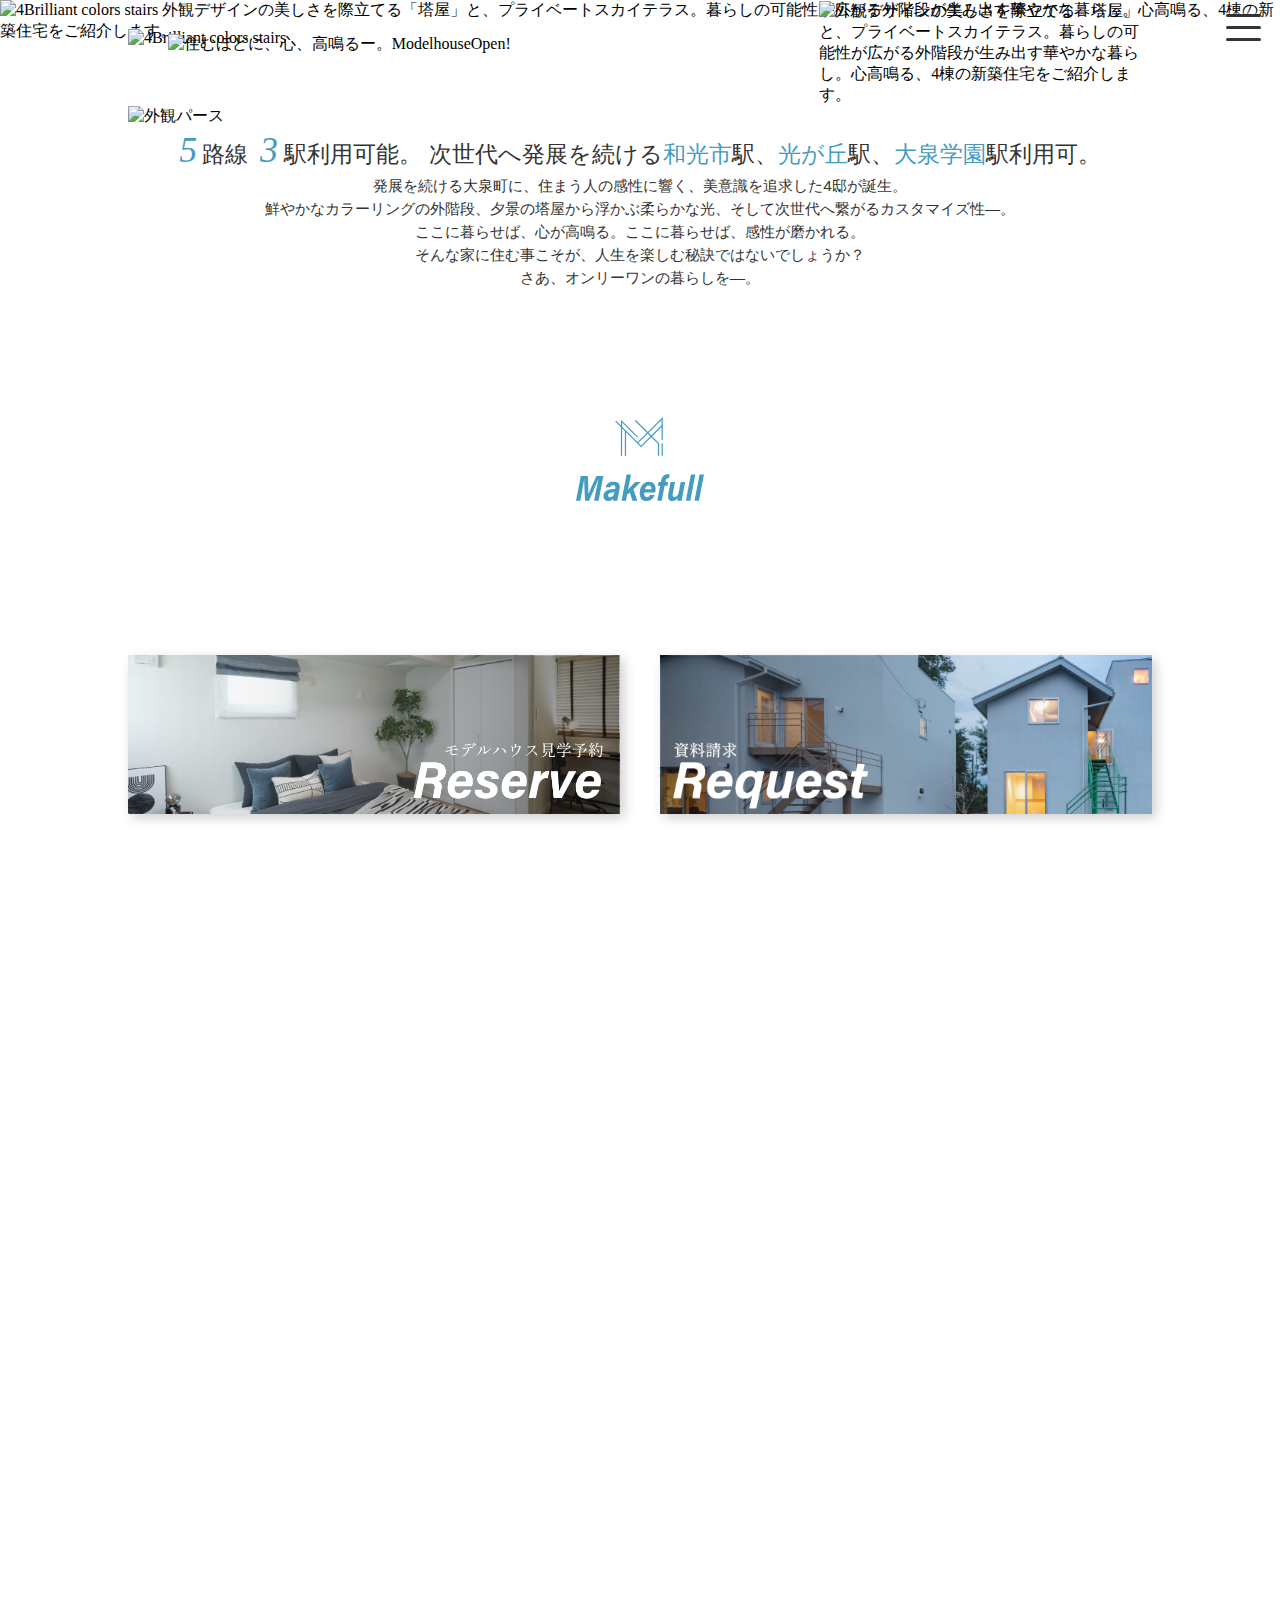
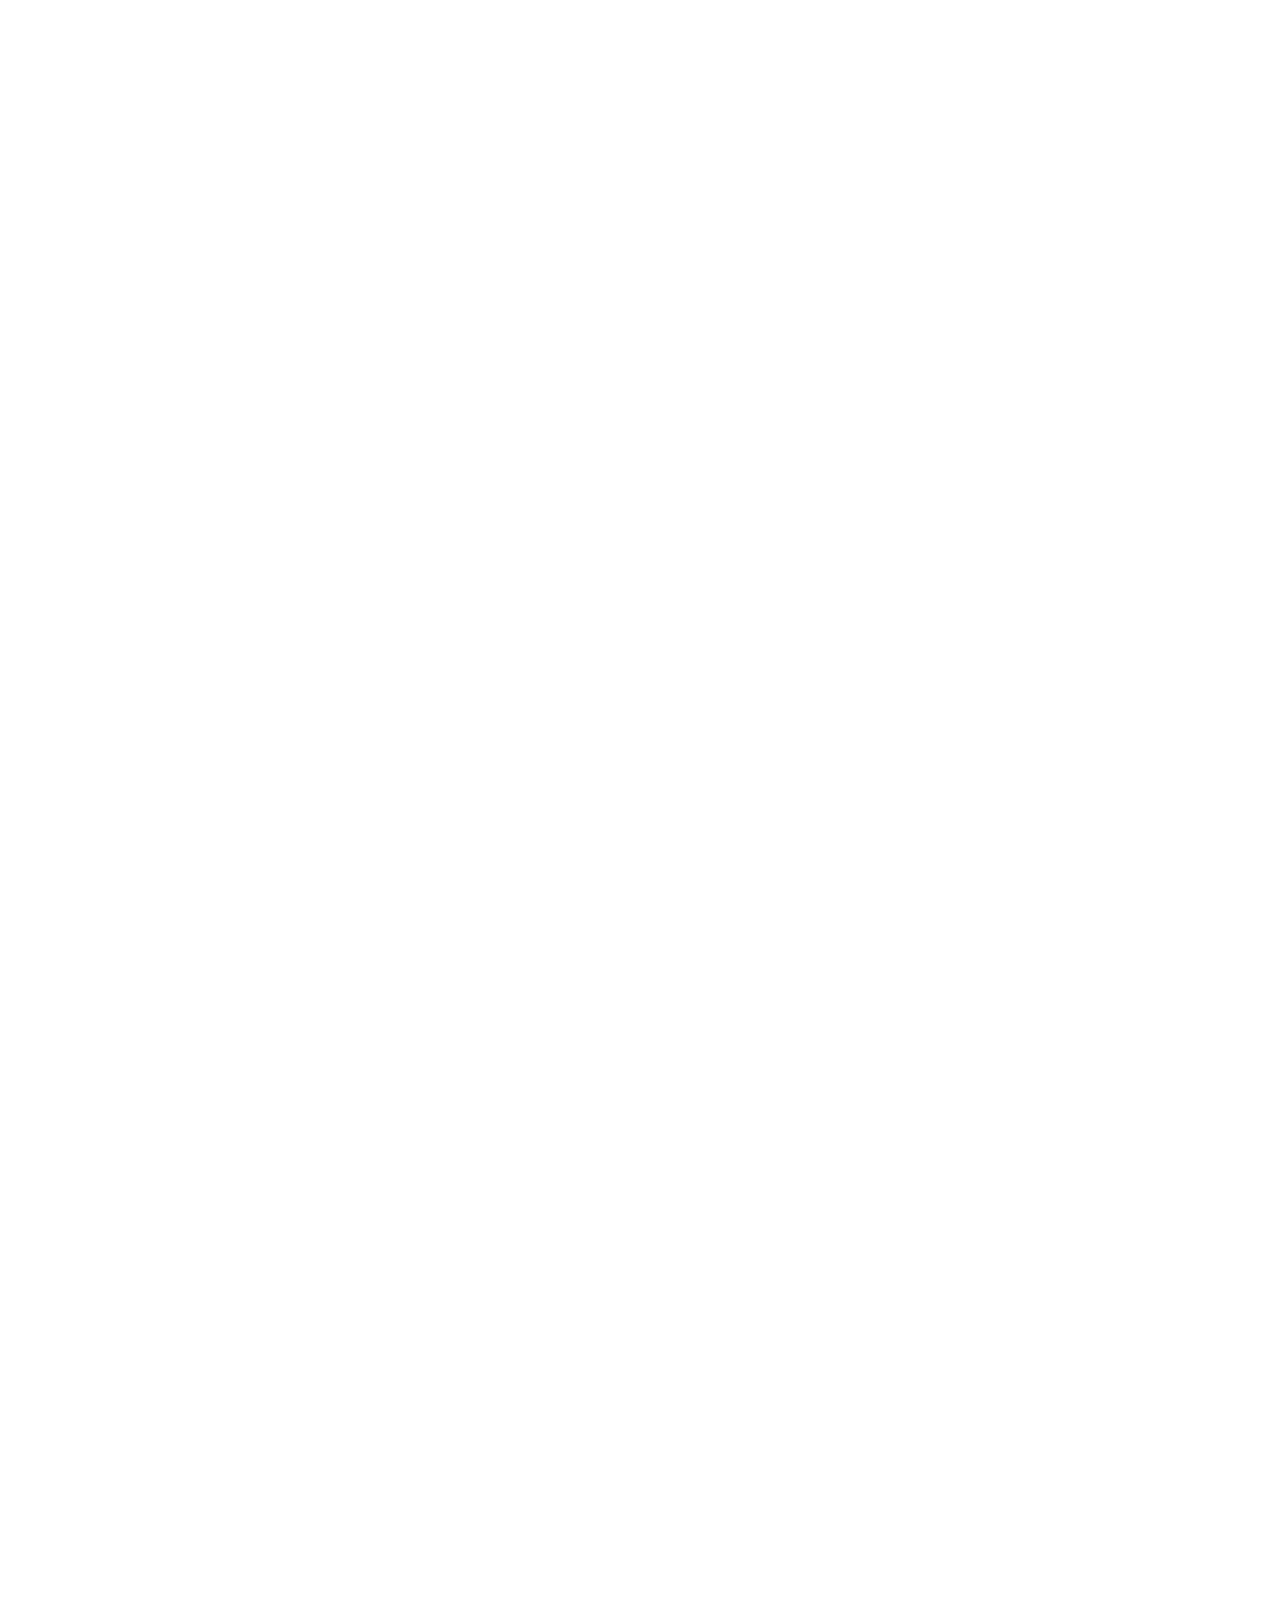
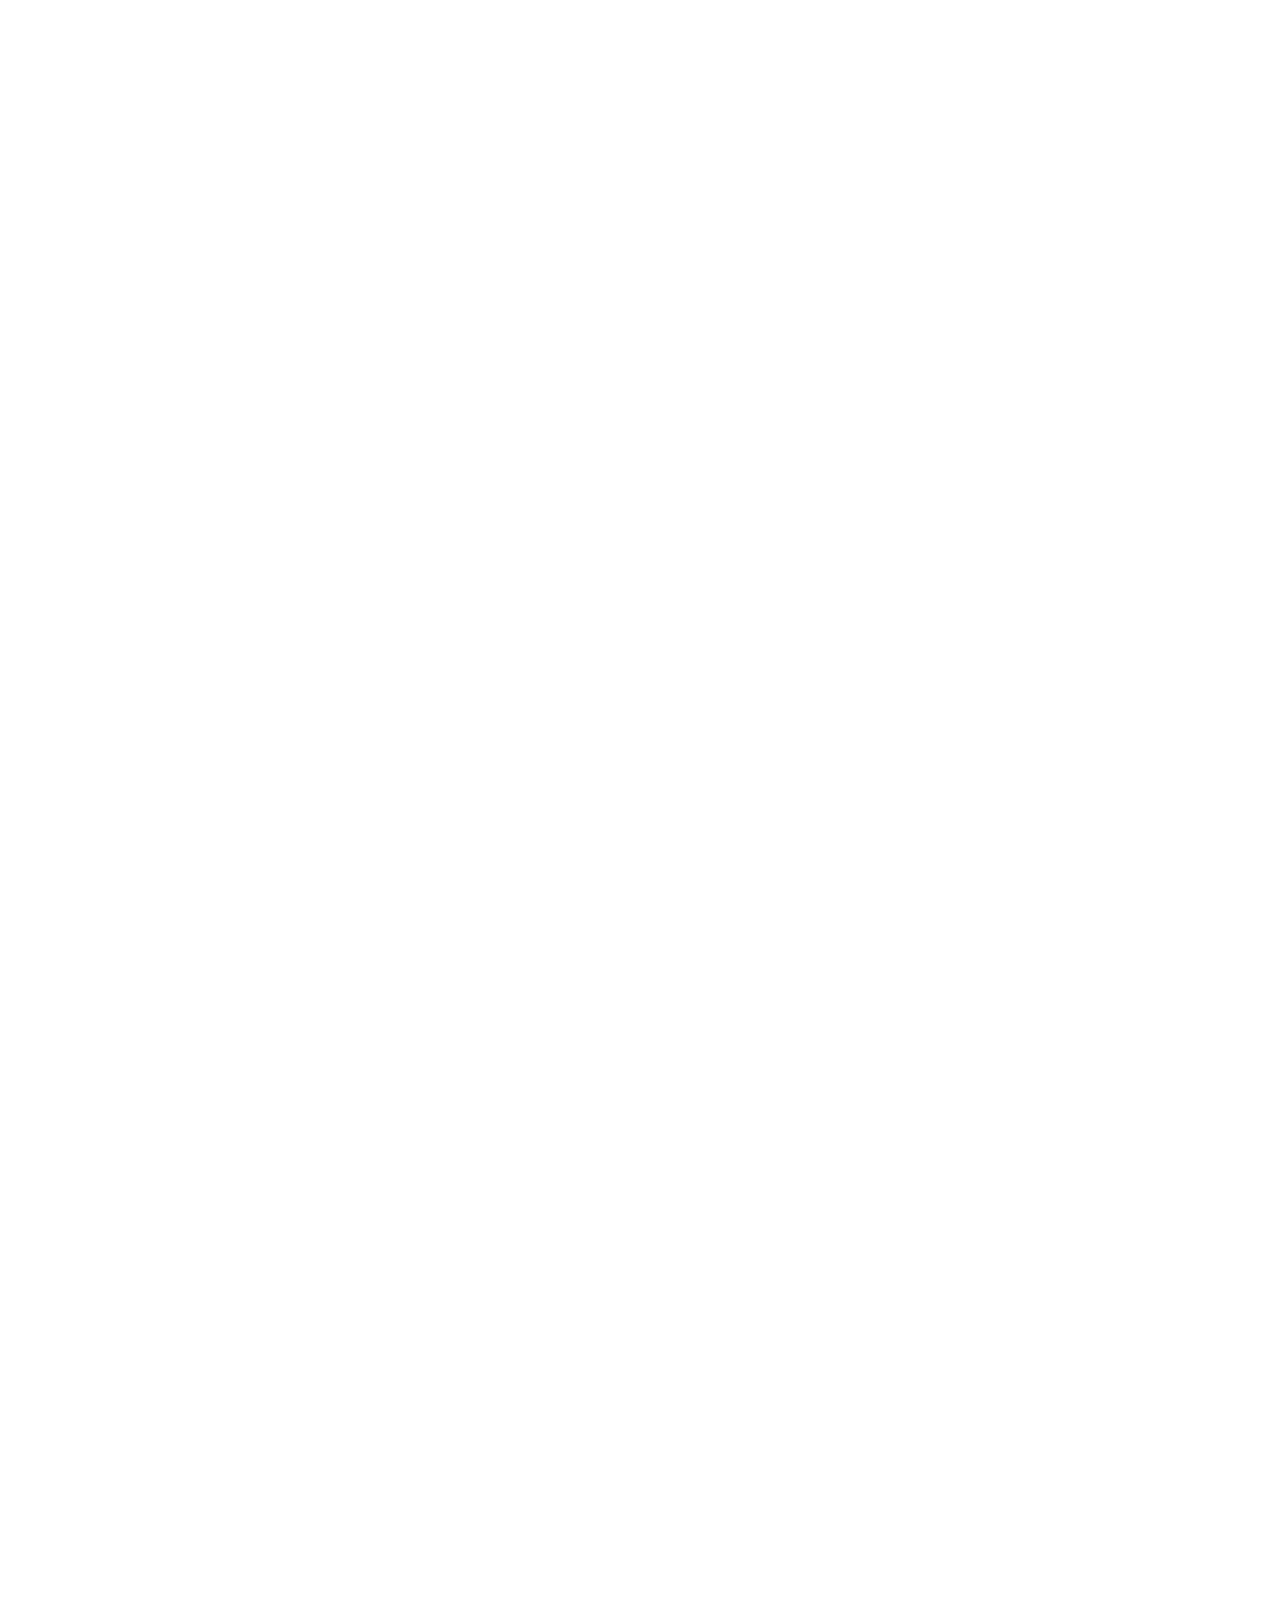
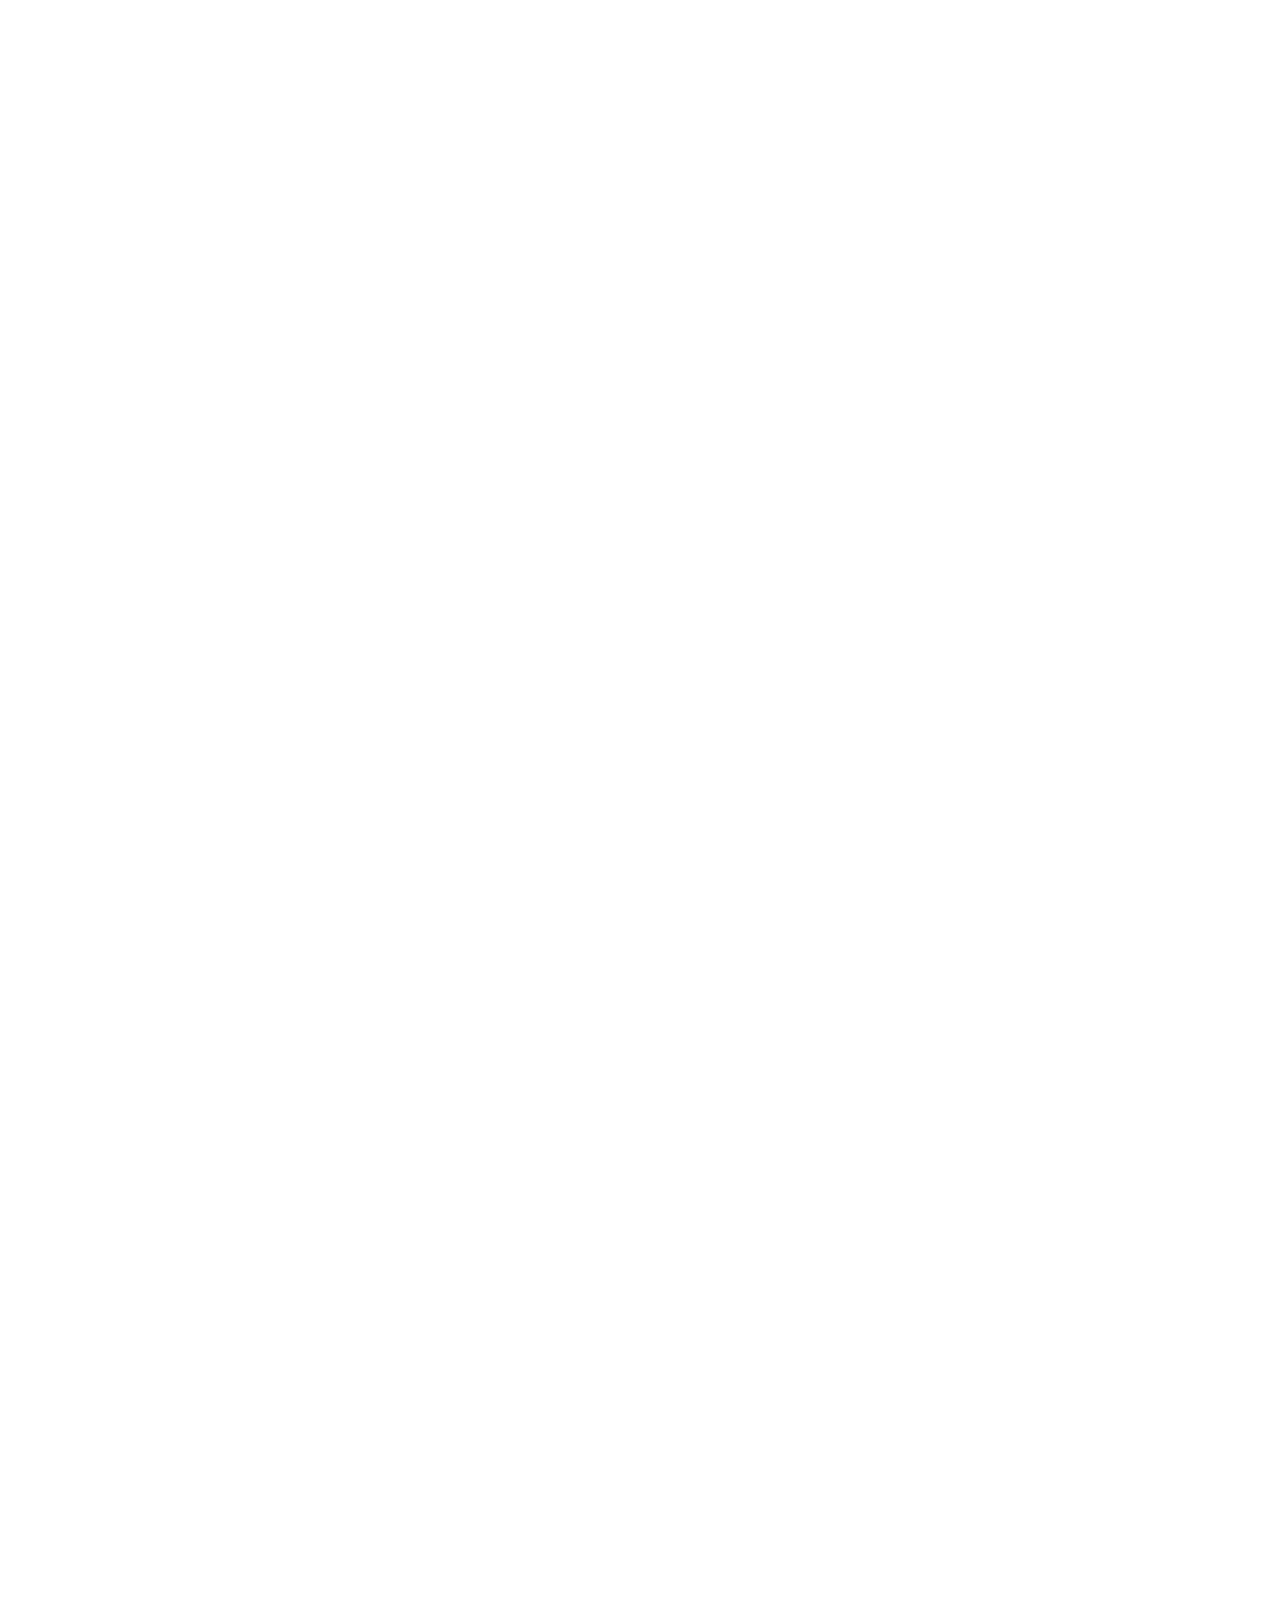
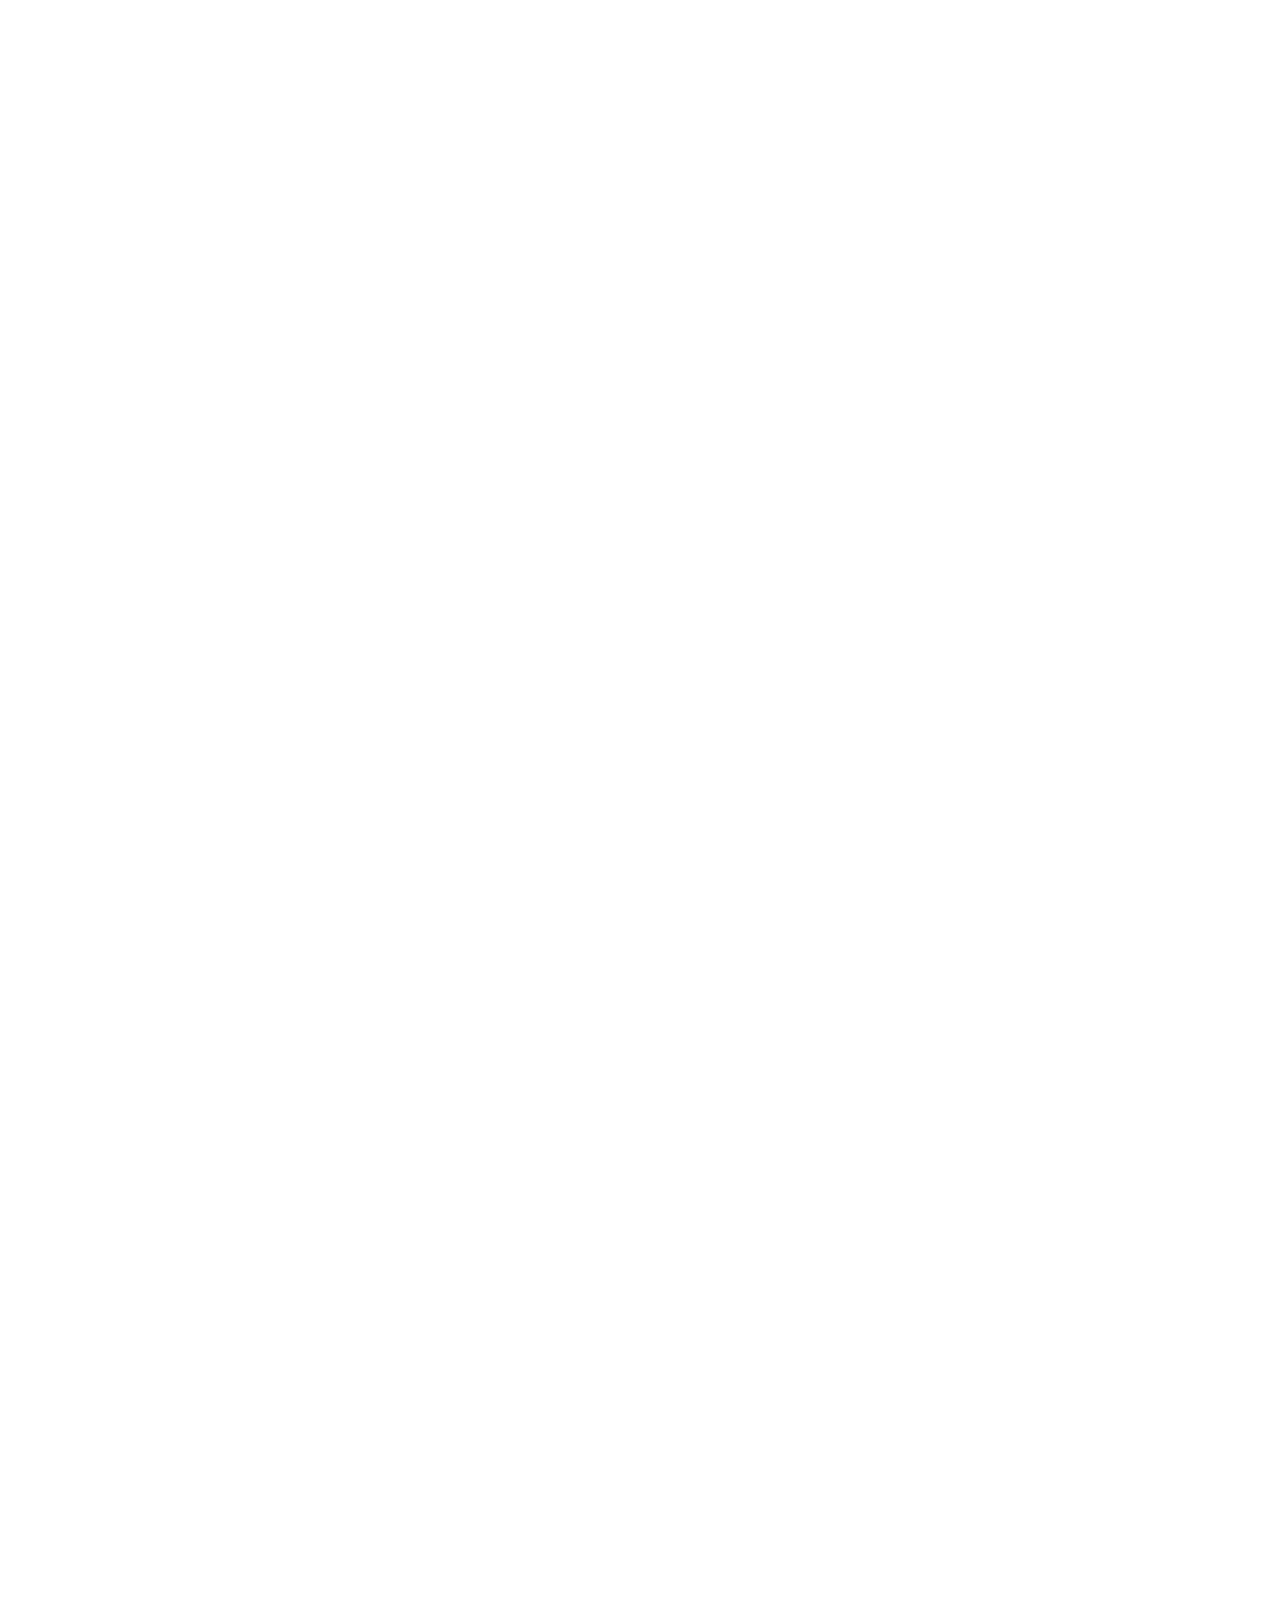
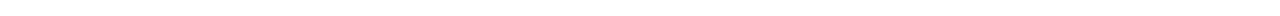
==== commit a0f0f5d1: "ポップアップ機能追加" ====
--- a/index.html
+++ b/index.html
@@ -65,18 +65,18 @@
 		<!--ハンバーガーメニュー内のコンテンツ-->
 		<div class="c-hnav__content">
 			<ul class="">
-				<li><a class="s-L -left concept"     href="#content01">Concept</a></li>
-				<li><a class="s-L -left plan"        href="#content02">Planning</a></li>
-				<li><a class="s-L -left Grallery"    href="#content03">Makefull</a></li>
-				<li><a class="s-L -left Location"    href="#content04">Location</a></li>
-				<li><a class="s-L -left Information" href="#content05">Life Information</a></li>
+				<li><a class="c-link -nav s-L -left concept -f-acumin"     href="#content01">Concept</a></li>
+				<li><a class="c-link -nav s-L -left plan -f-acumin"        href="#content02">Planning</a></li>
+				<li><a class="c-link -nav s-L -left Grallery -f-acumin"    href="#content03">Grallery</a></li>
+				<li><a class="c-link -nav s-L -left Location -f-acumin"    href="#content04">Location</a></li>
+				<li><a class="c-link -nav s-L -left Information -f-acumin mgb3 mgb3s" href="#content05">Information</a></li>
                 <div class="c-hnav__contactArea">
-                    <a href="" class="c-hnav__top navItem lh-1">
+                    <a href="https://www.jyu-g.co.jp/contents/inquiry?checkid=712850411" class="c-link -nav c-hnav__top navItem lh-1">
                         <span class="navItem_main s-L">資料請求</span>
                         <br>
                         <span class="navItem_sub02 s-SS">REQUEST</span>
                     </a>
-                    <a href="" class="c-hnav__bottom navItem lh-1">
+                    <a href="https://www.jyu-g.co.jp/contents/makefull" class="c-link -navx c-hnav__bottom navItem lh-1">
                         <span class="navItem_main s-L">見学予約</span>
                         <br>
                         <span class="navItem_sub02 s-SS">RESERV</span>
@@ -146,7 +146,7 @@
                 <div class="c-contents w1100 w80s pdt7 mgb10 mgb30s">
                     <ul class="c-flex">
                         <li class="mgb5s">
-                            <a class="c-link -contact" href="">
+                            <a class="c-link -contact" href="https://www.jyu-g.co.jp/contents/makefull">
                                 <div class="c-contents -imgBg ">
                                     <div class="imgBox">
                                         <img src="images/item/contact-btn_a_bg.png" alt="モデルハウス見学予約_背景">
@@ -158,10 +158,10 @@
                             </a>
                         </li>
                         <li>
-                            <a class="c-link -contact" href="">
+                            <a class="c-link -contact" href="https://www.jyu-g.co.jp/contents/inquiry?checkid=712850411">
                                 <div class="c-contents -imgBg ">
                                     <div class="imgBox">
-                                        <img src="images/item/contact-btn_b_bg.png" alt="モデルハウス見学予約_背景">
+                                        <img src="images/item/contact-btn_b_bg.png" alt="資料請求_背景">
                                     </div>
                                     <div class="c-contentsBox -center">
                                         <img src="images/item/contact-btn_b.png" alt="">
@@ -172,7 +172,7 @@
                     </ul>
                 </div>
 
-        <!-- コンセプト -->
+        <!-- 01.コンセプト -->
         <div id="content01" class="c-contents w1100 w85s pdt5 mgb5 mgb10s">
             <ul class="c-flex -p01">
                 <li class="mgb5s">
@@ -196,17 +196,21 @@
                         それが、住みこなせる家、メイクフル。<br class="pc">
                         住協グループが提案する、<br class="pc">
                         東京大学高齢社会綜合研究機構の大槻敏雄教授との
-                        <a class="b-text" href="">共同研究</a>により、<br class="pc">
+                        <a class="b-text" href="research.html">共同研究</a>により、<br class="pc">
                         全く新しく生れた4邸です。
                     </p>
                 </li>
             </ul>
         </div>
                 <!-- ∞ -->
-                <div class="c-contents w1100 pdt5 mgb10 mgb20s a-sc-fade">
+                <div class="c-contents -imgBg -mugenArea mgb7s">
+                    <div class="imgBox mugen-bg-move"><img src="images/bg/muben-bg.png" alt="カラフルな背景"></div>
+                    <div class="c-contentsBox -center"><img src="images/logo/mugen-logo2.png" alt=""></div>
+                </div>
+                <!-- <div class="c-contents w1100 pdt5 mgb10 mgb20s a-sc-fade">
                     <p class="s-mugen bg-color-text">∞</p>
-                </div>
-        <!-- プラン -->
+                </div> -->
+        <!-- 02.プラン -->
         <div id="content02" class="c-contents w1100 w85s pdt5 mgb5 mgb15s">
             <ul class="c-flex -reverse -p01">
                 <li class="mgb5s">
@@ -260,7 +264,7 @@
                     </div>
                     <p class="s-L -lh-1_5 -left pdl2 mgb1 mgb2s">外階段が叶える可能性。</p>
                     <p class="s-M -lh-1_5 -left pdl2">
-                        いつか、夢のカフェを。憧れのネイルサロンの経営を。<br>
+                        いつか、夢のカフェを。憧れのネイルサロンの経営を。<br class="pc">
                         メイクフルであれば、様々な願いを叶える事ができます。
                     </p>
                 </li>
@@ -295,10 +299,10 @@
             </ul>
         </div>
                 <!-- お問い合せ -->
-                <div class="c-contents w1100 w80s pdt7 mgb10 mgb30s">
+                <div class="c-contents w1100 w80s pdt7 mgb5 mgb10s">
                     <ul class="c-flex">
                         <li class="mgb5s">
-                            <a class="c-link -contact" href="">
+                            <a class="c-link -contact" href="https://www.jyu-g.co.jp/contents/makefull">
                                 <div class="c-contents -imgBg ">
                                     <div class="imgBox">
                                         <img src="images/item/contact-btn_a_bg.png" alt="モデルハウス見学予約_背景">
@@ -310,10 +314,10 @@
                             </a>
                         </li>
                         <li>
-                            <a class="c-link -contact" href="">
-                                <div class="c-contents -imgBg ">
+                            <a class="c-link -contact" href="https://www.jyu-g.co.jp/contents/inquiry?checkid=712850411">
+                                <div class="c-contents -imgBg">
                                     <div class="imgBox">
-                                        <img src="images/item/contact-btn_b_bg.png" alt="モデルハウス見学予約_背景">
+                                        <img src="images/item/contact-btn_b_bg.png" alt="資料請求_背景">
                                     </div>
                                     <div class="c-contentsBox -center">
                                         <img src="images/item/contact-btn_b.png" alt="">
@@ -323,11 +327,15 @@
                         </li>
                     </ul>
                 </div>
-
-        <!-- ギャラリー -->
-        <div id="content03" class="c-contents w1100 w85s pdt5 mgb5 mgb15s">
+                <!-- ∞ -->
+                <div class="c-contents -imgBg -mugenArea mgb7s">
+                    <div class="imgBox mugen-bg-move"><img src="images/bg/muben-bg.png" alt="カラフルな背景"></div>
+                    <div class="c-contentsBox -center"><img src="images/logo/mugen-logo2.png" alt=""></div>
+                </div>
+        <!-- 03.ギャラリー -->
+        <div id="content03" class="c-contents w1100 w85s pdt5 mgb5 mgb7s">
             <ul class="c-flex -p01 mgb5 mgb2s">
-                <li class="mgb5s">
+                <li class="">
                     <div class="c-contents -imgBg">
                         <div class="imgBox a-flipLeft -c-item">
                             <!-- <img src="images/item/house_c.png" alt=""> -->
@@ -387,10 +395,11 @@
             </div>
         </div>
                 <!-- ∞ -->
-                <div class="c-contents w1100 pdt5 mgb10 mgb20s a-sc-fade">
-                    <p class="s-mugen bg-color-text">∞</p>
-                </div>
-        <!-- ロケーション -->
+                <div class="c-contents -imgBg -mugenArea mgb6s">
+                    <div class="imgBox mugen-bg-move"><img src="images/bg/muben-bg.png" alt="カラフルな背景"></div>
+                    <div class="c-contentsBox -center"><img src="images/logo/mugen-logo2.png" alt=""></div>
+                </div>
+        <!-- 04.ロケーション -->
         <div id="content04" class="c-contents w1100 w85s pdt5 mgb5 mgb10s">
             <ul class="c-flex -reverse -p01 mgb10">
                 <li class="mgb5s">
@@ -534,8 +543,8 @@
                 <div class="c-contents w1100 w80s pdt7 mgb10 mgb30s">
                     <ul class="c-flex">
                         <li class="mgb5s">
-                            <a class="c-link -contact" href="">
-                                <div class="c-contents -imgBg ">
+                            <a class="c-link -contact" href="https://www.jyu-g.co.jp/contents/makefull">
+                                <div class="c-contents -imgBg">
                                     <div class="imgBox">
                                         <img src="images/item/contact-btn_a_bg.png" alt="モデルハウス見学予約_背景">
                                     </div>
@@ -546,10 +555,10 @@
                             </a>
                         </li>
                         <li>
-                            <a class="c-link -contact" href="">
+                            <a class="c-link -contact" href="https://www.jyu-g.co.jp/contents/inquiry?checkid=712850411">
                                 <div class="c-contents -imgBg ">
                                     <div class="imgBox">
-                                        <img src="images/item/contact-btn_b_bg.png" alt="モデルハウス見学予約_背景">
+                                        <img src="images/item/contact-btn_b_bg.png" alt="資料請求_背景">
                                     </div>
                                     <div class="c-contentsBox -center">
                                         <img src="images/item/contact-btn_b.png" alt="">
@@ -559,25 +568,35 @@
                         </li>
                     </ul>
                 </div>
-        <!-- 物件概要 -->
+        <!-- ポップアップa > 物件概要 -->
         <div class="c-contents logoArea mgb2 mgb2s a-sc-fade">
-            <a class="c-link -text" href="">
+            <!-- <a class="c-link -text" href="https://www.jyu-g.co.jp/contents/detail/712850411">
                 <div class="logoBox mgb20 mgb20s">
                     <img src="images/SVG/logo_text.svg" alt="Makefull">
                 </div>
                 <div class="textBox">
                     <p class="s-L mgb3 mgb3s">物件概要</p>
                 </div>
-            </a>
+            </a> -->
+            <!-- ・・・・・ -->
+            <label class="popup-open" for="popup">
+                <div class="c-link -text">
+                    <div class="logoBox mgb20 mgb20s">
+                        <img src="images/SVG/logo_text.svg" alt="Makefull">
+                    </div>
+                    <div class="textBox">
+                        <p class="s-L mgb3 mgb3s">物件概要</p>
+                    </div>
+                </div>
+            </label>
         </div>
         <p class="c-contents w90s s-S -center -lh-1_5">
-            Makefullは、高品質な住宅を適正な価格で供給してきた住協グループの現実的課題解決力と、<br class="pc">
-            東京大学の研究チームが蓄積してきた叡智の共同研究によって、<br class="pc">
-            「住みこなせる家／住みこなせる町」の概念を融合した新住宅ブランドです。
+            Makefullは、高品質な住宅を適正な価格で供給してきた<br class="sp">住協グループの現実的課題解決力と、<br>
+            東京大学の研究チームが蓄積してきた叡智の共同研究によって、<br>
+            「住みこなせる家／住みこなせる町」の概念を<br class="sp">融合した新住宅ブランドです。
         </p>
     </main>
     <!-- //コンテンツ -->
-
     <!-- footer -->
     <footer id="footer" class="c-footer mgb3 mgb7s">
         <div class="c-footer__shopArea mgb1 mgb1s">
@@ -590,16 +609,21 @@
     </footer>
     <!-- //footer -->
 
-    <!-- 固定アイテム -->
-    <!-- <div class="c-btn-fixed">
-        <ul class="c-btn-lists">
-            <li><a href="">資料請求</a></li>
-            <li><a href="">見学予約</a></li>
-        </ul>
-    </div> -->
+    <!-- 固定エリア > ポップアップa > 物件概要 -->
+    <input type="checkbox" id="popup">
+    <div class="popup-overlay">
+        <div class="popup-window">
+            <!-- iframe -->
+            <iframe id="inlineFrame" title="Inline Frame Example" src="https://www.jyu-g.co.jp/contents/detail/712850411"></iframe>
+            <label class="popup-close" for="popup">
+                <svg width="18" height="18" xmlns="http://www.w3.org/2000/svg">
+                    <line x1="0" y1="0" x2="18" y2="18" stroke="white" stroke-width="3"></line>
+                    <line x1="0" y1="18" x2="18" y2="0" stroke="white" stroke-width="3"></line>
+                </svg>
+            </label>
+        </div>
+    </div>
     <!-- //固定アイテム -->
-    <!-- <script src="js/slick.min.js"></script> -->
-
     <script>
         var thumbsSwiper = new Swiper(".swiperThumbnail", {
             watchSlidesProgress: true,
@@ -623,7 +647,5 @@
             },
         });
     </script>
-
-        <!-- <script src="js/animation.js"></script> -->
 </body>
 </html>--- a/css/style.css
+++ b/css/style.css
@@ -93,6 +93,7 @@
   color: #333333;
   font-family: shippori-mincho, sans-serif;
   font-weight: normal;
+  font-style: normal;
   text-align: center;
   line-height: 1.3;
 }
@@ -125,6 +126,11 @@
   font-family: garamond-premier-pro, serif;
   font-style: italic;
 }
+h1.-f-acumin, h2.-f-acumin, h3.-f-acumin, h4.-f-acumin, h5.-f-acumin, h6.-f-acumin, p.-f-acumin, a.-f-acumin, span.-f-acumin {
+  font-family: acumin-pro, sans-serif;
+  font-weight: bold;
+  font-style: italic;
+}
 h1.-color01, h2.-color01, h3.-color01, h4.-color01, h5.-color01, h6.-color01, p.-color01, a.-color01, span.-color01 {
   color: #449cc0;
 }
@@ -153,7 +159,7 @@
 }
 @media (width >= 768px) {
   p.s-L, a.s-L, span.s-L {
-    font-size: clamp(10px, 1.8vw, 24px);
+    font-size: clamp(16px, 1.8vw, 24px);
   }
 }
 @media (768px >= width) {
@@ -186,6 +192,211 @@
   p.s-number, a.s-number, span.s-number {
     font-size: clamp(16px, 2.8vw, 53px);
   }
+}
+
+p.concept, p.plan, p.Grallery, p.Location, p.Information, span.concept, span.plan, span.Grallery, span.Location, span.Information, a.concept, a.plan, a.Grallery, a.Location, a.Information {
+  position: relative;
+}
+p.concept::before, p.plan::before, p.Grallery::before, p.Location::before, p.Information::before, span.concept::before, span.plan::before, span.Grallery::before, span.Location::before, span.Information::before, a.concept::before, a.plan::before, a.Grallery::before, a.Location::before, a.Information::before {
+  content: "";
+  position: absolute;
+  bottom: 0;
+  height: 1px;
+}
+p.concept::after, p.plan::after, p.Grallery::after, p.Location::after, p.Information::after, span.concept::after, span.plan::after, span.Grallery::after, span.Location::after, span.Information::after, a.concept::after, a.plan::after, a.Grallery::after, a.Location::after, a.Information::after {
+  position: absolute;
+  bottom: 11%;
+  font-size: 10px;
+  font-family: shippori-mincho, sans-serif;
+  font-style: normal;
+}
+@media (width >= 768px) {
+  p.concept::after, p.plan::after, p.Grallery::after, p.Location::after, p.Information::after, span.concept::after, span.plan::after, span.Grallery::after, span.Location::after, span.Information::after, a.concept::after, a.plan::after, a.Grallery::after, a.Location::after, a.Information::after {
+    font-size: 14px;
+    bottom: 0%;
+  }
+}
+@media (width >= 1000px) {
+  p.concept::after, p.plan::after, p.Grallery::after, p.Location::after, p.Information::after, span.concept::after, span.plan::after, span.Grallery::after, span.Location::after, span.Information::after, a.concept::after, a.plan::after, a.Grallery::after, a.Location::after, a.Information::after {
+    bottom: 11%;
+  }
+}
+p.concept::before, p.plan::before, p.Grallery::before, p.Location::before, span.concept::before, span.plan::before, span.Grallery::before, span.Location::before, a.concept::before, a.plan::before, a.Grallery::before, a.Location::before {
+  left: 0;
+}
+@media (425px >= width) {
+  p.concept::after, p.plan::after, p.Grallery::after, p.Location::after, span.concept::after, span.plan::after, span.Grallery::after, span.Location::after, a.concept::after, a.plan::after, a.Grallery::after, a.Location::after {
+    bottom: -60%;
+  }
+}
+@media (768px >= width) {
+  p.concept::after, p.plan::after, p.Grallery::after, p.Location::after, span.concept::after, span.plan::after, span.Grallery::after, span.Location::after, a.concept::after, a.plan::after, a.Grallery::after, a.Location::after {
+    left: 0%;
+  }
+}
+@media (width >= 768px) {
+  p.concept::after, p.plan::after, p.Grallery::after, p.Location::after, span.concept::after, span.plan::after, span.Grallery::after, span.Location::after, a.concept::after, a.plan::after, a.Grallery::after, a.Location::after {
+    left: 30%;
+  }
+}
+@media (width >= 1000px) {
+  p.concept::after, p.plan::after, p.Grallery::after, p.Location::after, span.concept::after, span.plan::after, span.Grallery::after, span.Location::after, a.concept::after, a.plan::after, a.Grallery::after, a.Location::after {
+    left: 30%;
+  }
+}
+@media (width >= 1400px) {
+  p.concept::after, p.plan::after, p.Grallery::after, p.Location::after, span.concept::after, span.plan::after, span.Grallery::after, span.Location::after, a.concept::after, a.plan::after, a.Grallery::after, a.Location::after {
+    left: 42%;
+  }
+}
+@media (425px >= width) {
+  p.Information::after, span.Information::after, a.Information::after {
+    bottom: -60%;
+  }
+}
+@media (768px >= width) {
+  p.Information::after, span.Information::after, a.Information::after {
+    left: 0%;
+  }
+}
+@media (width >= 768px) {
+  p.Information::after, span.Information::after, a.Information::after {
+    left: 41%;
+  }
+}
+@media (width >= 1000px) {
+  p.Information::after, span.Information::after, a.Information::after {
+    left: 41%;
+  }
+}
+@media (width >= 1400px) {
+  p.Information::after, span.Information::after, a.Information::after {
+    left: 50%;
+  }
+}
+@media (width >= 768px) {
+  p.concept::before, span.concept::before, a.concept::before {
+    background: #b6b343;
+    width: 60%;
+  }
+}
+@media (width >= 1000px) {
+  p.concept::before, span.concept::before, a.concept::before {
+    width: 54%;
+  }
+}
+@media (width >= 1400px) {
+  p.concept::before, span.concept::before, a.concept::before {
+    width: 66%;
+  }
+}
+@media (width >= 1600px) {
+  p.concept::before, span.concept::before, a.concept::before {
+    width: 67%;
+  }
+}
+p.concept::after, span.concept::after, a.concept::after {
+  content: "コンセプト";
+}
+@media (width >= 768px) {
+  p.plan::before, span.plan::before, a.plan::before {
+    left: 0;
+    background: #6d5847;
+    width: 50%;
+  }
+}
+@media (width >= 1000px) {
+  p.plan::before, span.plan::before, a.plan::before {
+    width: 45%;
+  }
+}
+@media (width >= 1400px) {
+  p.plan::before, span.plan::before, a.plan::before {
+    width: 57%;
+  }
+}
+@media (width >= 1600px) {
+  p.plan::before, span.plan::before, a.plan::before {
+    width: 58%;
+  }
+}
+p.plan::after, span.plan::after, a.plan::after {
+  content: "プラン";
+}
+@media (width >= 768px) {
+  p.Grallery::before, span.Grallery::before, a.Grallery::before {
+    left: 0;
+    background: #599465;
+    width: 61%;
+  }
+}
+@media (width >= 1000px) {
+  p.Grallery::before, span.Grallery::before, a.Grallery::before {
+    width: 54%;
+  }
+}
+@media (width >= 1400px) {
+  p.Grallery::before, span.Grallery::before, a.Grallery::before {
+    width: 66%;
+  }
+}
+@media (width >= 1600px) {
+  p.Grallery::before, span.Grallery::before, a.Grallery::before {
+    width: 67%;
+  }
+}
+p.Grallery::after, span.Grallery::after, a.Grallery::after {
+  content: "ギャラリー";
+}
+@media (width >= 768px) {
+  p.Location::before, span.Location::before, a.Location::before {
+    left: 0;
+    background: #00c5d5;
+    width: 66%;
+  }
+}
+@media (width >= 1000px) {
+  p.Location::before, span.Location::before, a.Location::before {
+    width: 58%;
+  }
+}
+@media (width >= 1400px) {
+  p.Location::before, span.Location::before, a.Location::before {
+    width: 72%;
+  }
+}
+@media (width >= 1600px) {
+  p.Location::before, span.Location::before, a.Location::before {
+    width: 73%;
+  }
+}
+p.Location::after, span.Location::after, a.Location::after {
+  content: "ロケーション";
+}
+@media (width >= 768px) {
+  p.Information::before, span.Information::before, a.Information::before {
+    left: 0;
+    background: #333333;
+    width: 96%;
+  }
+}
+@media (width >= 1000px) {
+  p.Information::before, span.Information::before, a.Information::before {
+    width: 83%;
+  }
+}
+@media (width >= 1400px) {
+  p.Information::before, span.Information::before, a.Information::before {
+    width: 94%;
+  }
+}
+@media (width >= 1600px) {
+  p.Information::before, span.Information::before, a.Information::before {
+    width: 95%;
+  }
+}
+p.Information::after, span.Information::after, a.Information::after {
+  content: "インフォメーション";
 }
 
 /*  margin */
@@ -1760,7 +1971,7 @@
   letter-spacing: 0.1em;
   font-family: "游ゴシック Medium", YuGothic, "Yu Gothic", "ヒラギノ角ゴ Pro", "Hiragino Kaku Gothic Pro", "メイリオ", Meiryo, sans-serif;
 }
-@media (400px >= width) {
+@media (425px >= width) {
   .menu_box .el_humburger .el_humburger_text {
     font-size: 10px;
     padding-top: 2px;
@@ -1812,7 +2023,7 @@
 .menu_box .navi .navi_inner .navi_item .op_innerLink {
   cursor: pointer;
 }
-@media (400px >= width) {
+@media (425px >= width) {
   .menu_box .navi2 {
     display: none;
   }
@@ -3266,8 +3477,8 @@
   top: 0;
   right: 0;
   /* ハンバーガーメニュー内の幅 */
-  width: 55%;
-  max-width: 230px;
+  width: 51%;
+  max-width: 190px;
   height: 100%;
   padding: 5% 4%;
   background: #ffffff;
@@ -3278,13 +3489,24 @@
 }
 @media (width >= 768px) {
   .c-hnav__content {
-    width: 90%;
+    width: 33%;
+    max-width: 250px;
+    padding: 2% 1.5%;
+  }
+}
+@media (width >= 1000px) {
+  .c-hnav__content {
+    width: 43%;
     max-width: 330px;
-    padding: 2% 3%;
   }
 }
 .c-hnav__content li {
-  padding-bottom: 2vh;
+  padding-bottom: 3vh;
+}
+@media (width >= 768px) {
+  .c-hnav__content li {
+    padding-bottom: 2vh;
+  }
 }
 .c-hnav__contactArea {
   display: grid;
@@ -3292,7 +3514,7 @@
   grid-template-columns: 1fr 1fr;
   align-items: center;
   width: 100%;
-  height: 120px;
+  height: 100px;
   border: 1px solid #333333;
   position: relative;
 }
@@ -3330,6 +3552,11 @@
   transform: translate(-50%, -50%);
   white-space: nowrap;
 }
+@media (width >= 768px) {
+  .navItem_main {
+    top: 40%;
+  }
+}
 .navItem_sub {
   position: absolute;
   top: 65%;
@@ -3347,11 +3574,6 @@
 @media (width >= 768px) {
   .navItem_sub02 {
     top: 72%;
-  }
-}
-@media (width >= 1400px) {
-  .navItem_sub02 {
-    top: 65%;
   }
 }
 .navItem_footer span {
@@ -3389,7 +3611,7 @@
 @media (768px >= width) {
   .c-contents.-f-view .c-contentsBox.-f-gallery._row01 {
     position: absolute;
-    top: 0%;
+    top: 3%;
     left: 50%;
     transform: translateX(-50%);
     width: 100%;
@@ -3400,9 +3622,9 @@
   .c-contents.-f-view .c-contentsBox.-f-gallery._row02 {
     position: absolute;
     top: auto;
-    bottom: 0%;
+    bottom: 10%;
     left: 50%;
-    transform: translate(-50%, -50%);
+    transform: translateX(-50%);
     width: 100%;
     columns: 2; /*段組みの数*/
   }
@@ -3420,7 +3642,7 @@
 }
 .c-contents.-f-view .c-contentsBox.-f-title {
   position: absolute;
-  top: 32%;
+  top: 36%;
   left: 8%;
   width: 82%;
 }
@@ -3443,7 +3665,7 @@
 }
 .c-contents.-f-view .c-contentsBox.-f-des {
   position: absolute;
-  top: 37.5%;
+  top: 41.5%;
   left: 14%;
   width: 69%;
 }
@@ -3500,6 +3722,14 @@
     left: 17.3%;
     width: auto;
   }
+}
+.c-contents.-imgBg.-mugenArea {
+  width: 20%;
+  margin: auto;
+  overflow: hidden;
+}
+.c-contents.-imgBg.-mugenArea .c-contentsBox {
+  width: 102%;
 }
 @media (width >= 768px) {
   .c-contents.w1100 {
@@ -3920,6 +4150,14 @@
   color: #333333;
 }
 
+.c-link.-nav {
+  display: block;
+  width: auto;
+  transition: all 0.5s;
+}
+.c-link.-nav:hover {
+  transform: scale(1.05);
+}
 .c-link.-contact {
   display: block;
   width: auto;
@@ -3958,7 +4196,7 @@
   position: relative;
   transition: 1s;
 }
-.c-link.-text .logoBox img::after {
+.c-link.-text .logoBox::after {
   content: "";
   background-image: url(../images/SVG/logo_text.svg);
   position: absolute;
@@ -3967,6 +4205,8 @@
   transform: translate(-50%, -50%);
   width: 100%;
   height: 100%;
+  transition: 1s;
+  filter: drop-shadow(0px 0px 1px black);
   opacity: 0;
 }
 .c-link.-text .textBox {
@@ -4002,10 +4242,11 @@
 .c-link.-text:hover .logoBox {
   transform: scale(1.05);
 }
-.c-link.-text:hover .logoBox img::after {
-  top: 60%;
-  left: 60%;
-  opacity: 0.5;
+.c-link.-text:hover .logoBox::after {
+  top: 55%;
+  left: 55%;
+  opacity: 0.2;
+  filter: drop-shadow(2px 2px 3px black);
 }
 .c-link.-text:hover .textBox p {
   transform: scale(1.05);
@@ -4115,6 +4356,61 @@
   }
 }
 
+#popup {
+  display: none; /* label でコントロールするので input は非表示に */
+}
+
+.popup-open {
+  cursor: pointer; /* マウスオーバーでカーソルの形状を変えることで、クリックできる要素だとわかりやすいように */
+}
+
+.popup-overlay {
+  display: none; /* input にチェックが入るまでは非表示に */
+}
+
+#popup:checked ~ .popup-overlay {
+  display: block;
+  z-index: 99999;
+  background-color: rgba(0, 0, 0, 0.4392156863);
+  position: fixed;
+  width: 100%;
+  height: 100vh;
+  top: 0;
+  left: 0;
+}
+
+.popup-window {
+  width: 90vw;
+  max-width: 1280px;
+  height: 80vh;
+  padding: 20px;
+  background-color: #ffffff;
+  border-radius: 6px;
+  position: fixed;
+  top: 50%;
+  left: 50%;
+  transform: translate(-50%, -50%);
+}
+.popup-window #inlineFrame {
+  width: 100%;
+  height: 100%;
+}
+
+.popup-text {
+  margin: 0;
+}
+
+.popup-text:not(:last-of-type) {
+  margin-bottom: 1em;
+}
+
+.popup-close {
+  cursor: pointer;
+  position: absolute;
+  top: -26px;
+  right: 0;
+}
+
 .top {
   width: 100vw;
   height: 100vh;
@@ -4244,6 +4540,21 @@
   animation: bg-color-text 5s infinite;
 }
 
+@keyframes mugen-bg {
+  0% {
+    transform: rotate(0deg);
+  }
+  50% {
+    transform: rotate(180deg);
+  }
+  100% {
+    transform: rotate(360deg);
+  }
+}
+.mugen-bg-move {
+  animation: mugen-bg 15s infinite;
+}
+
 @keyframes scroll-fade {
   from {
     opacity: 0;
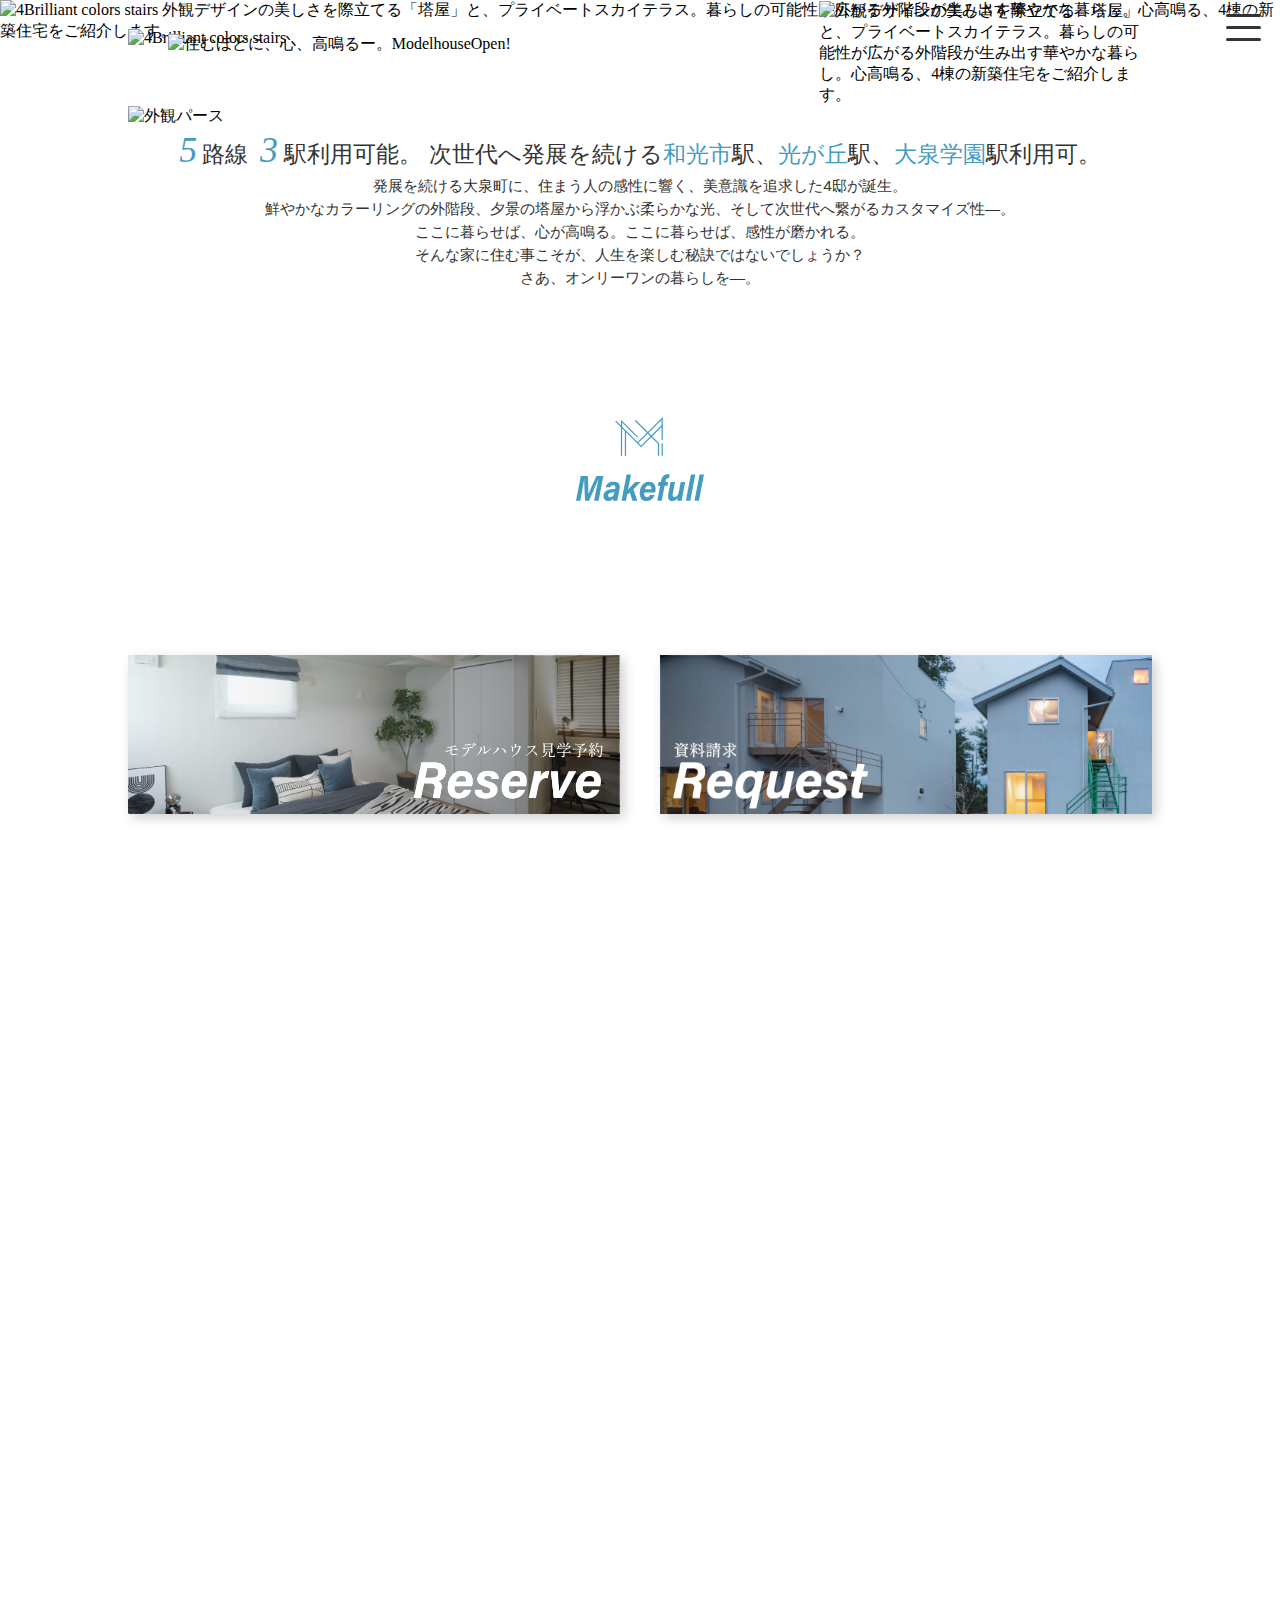
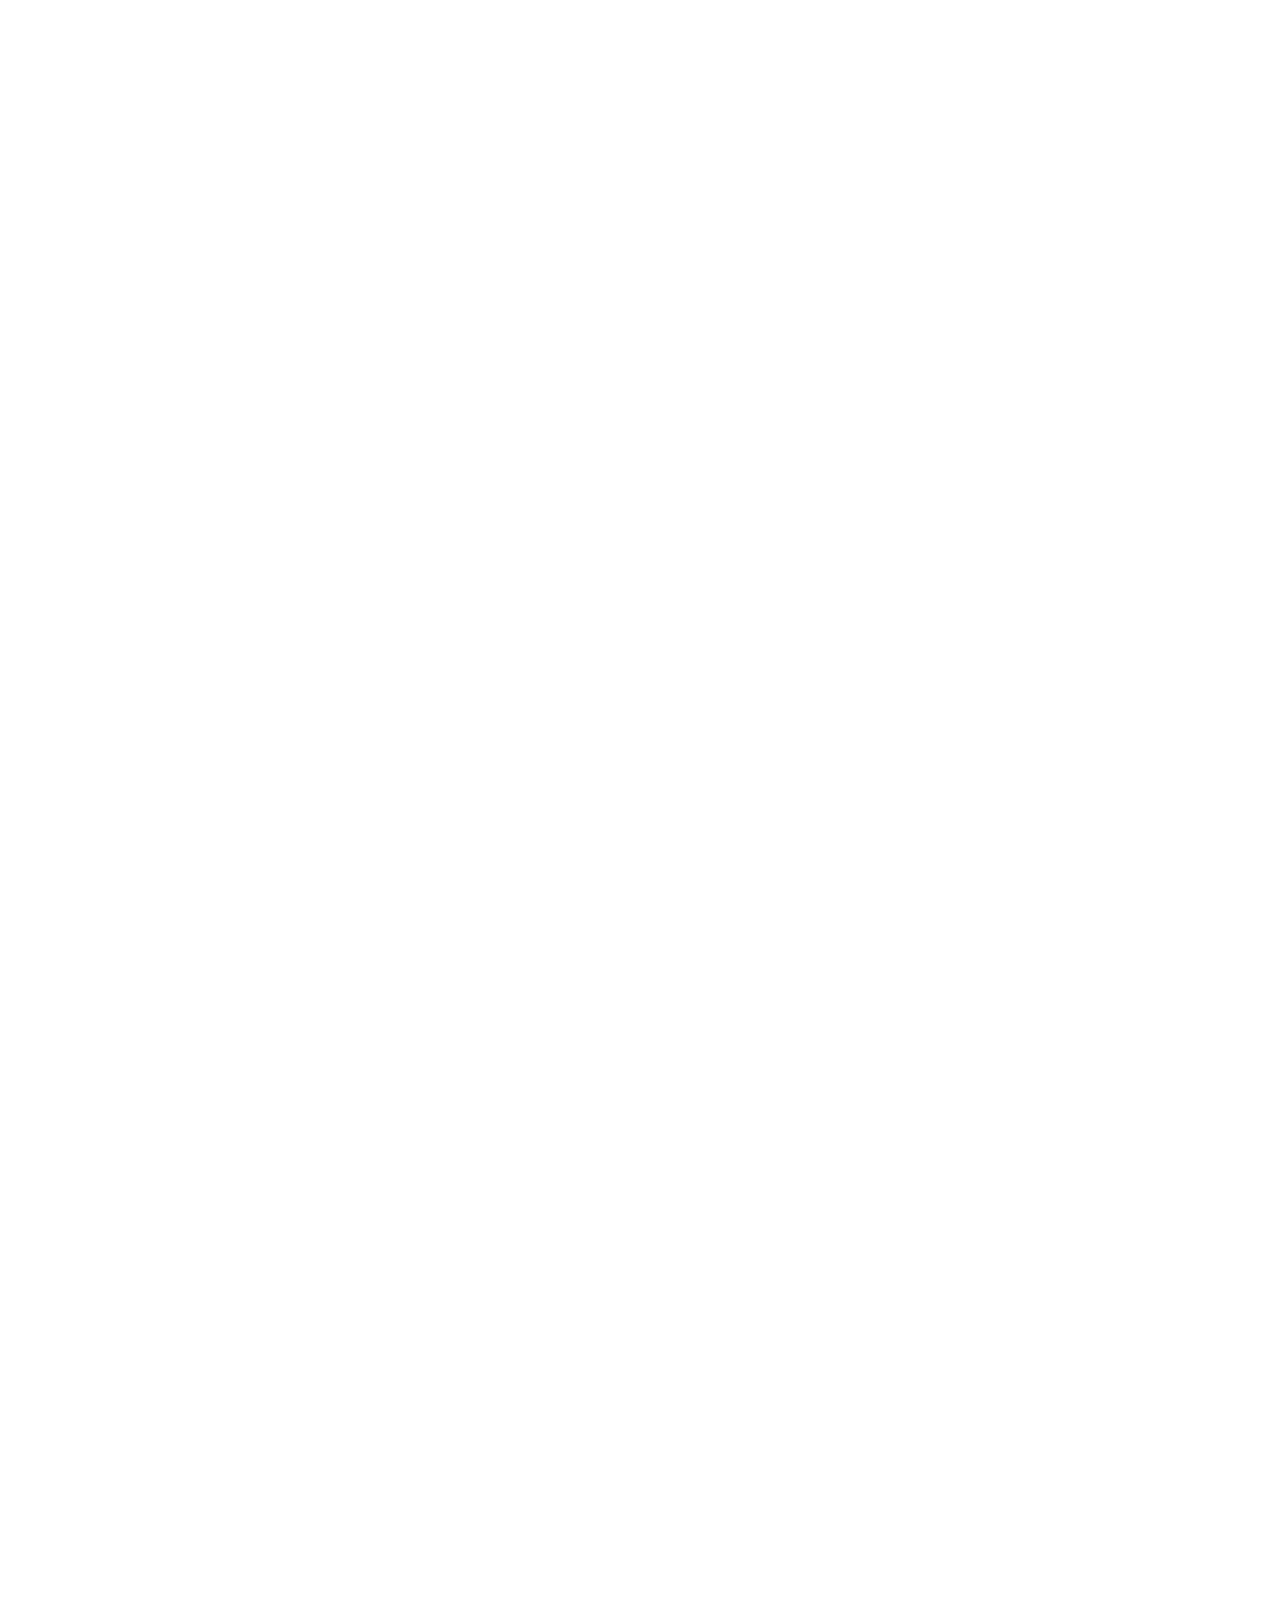
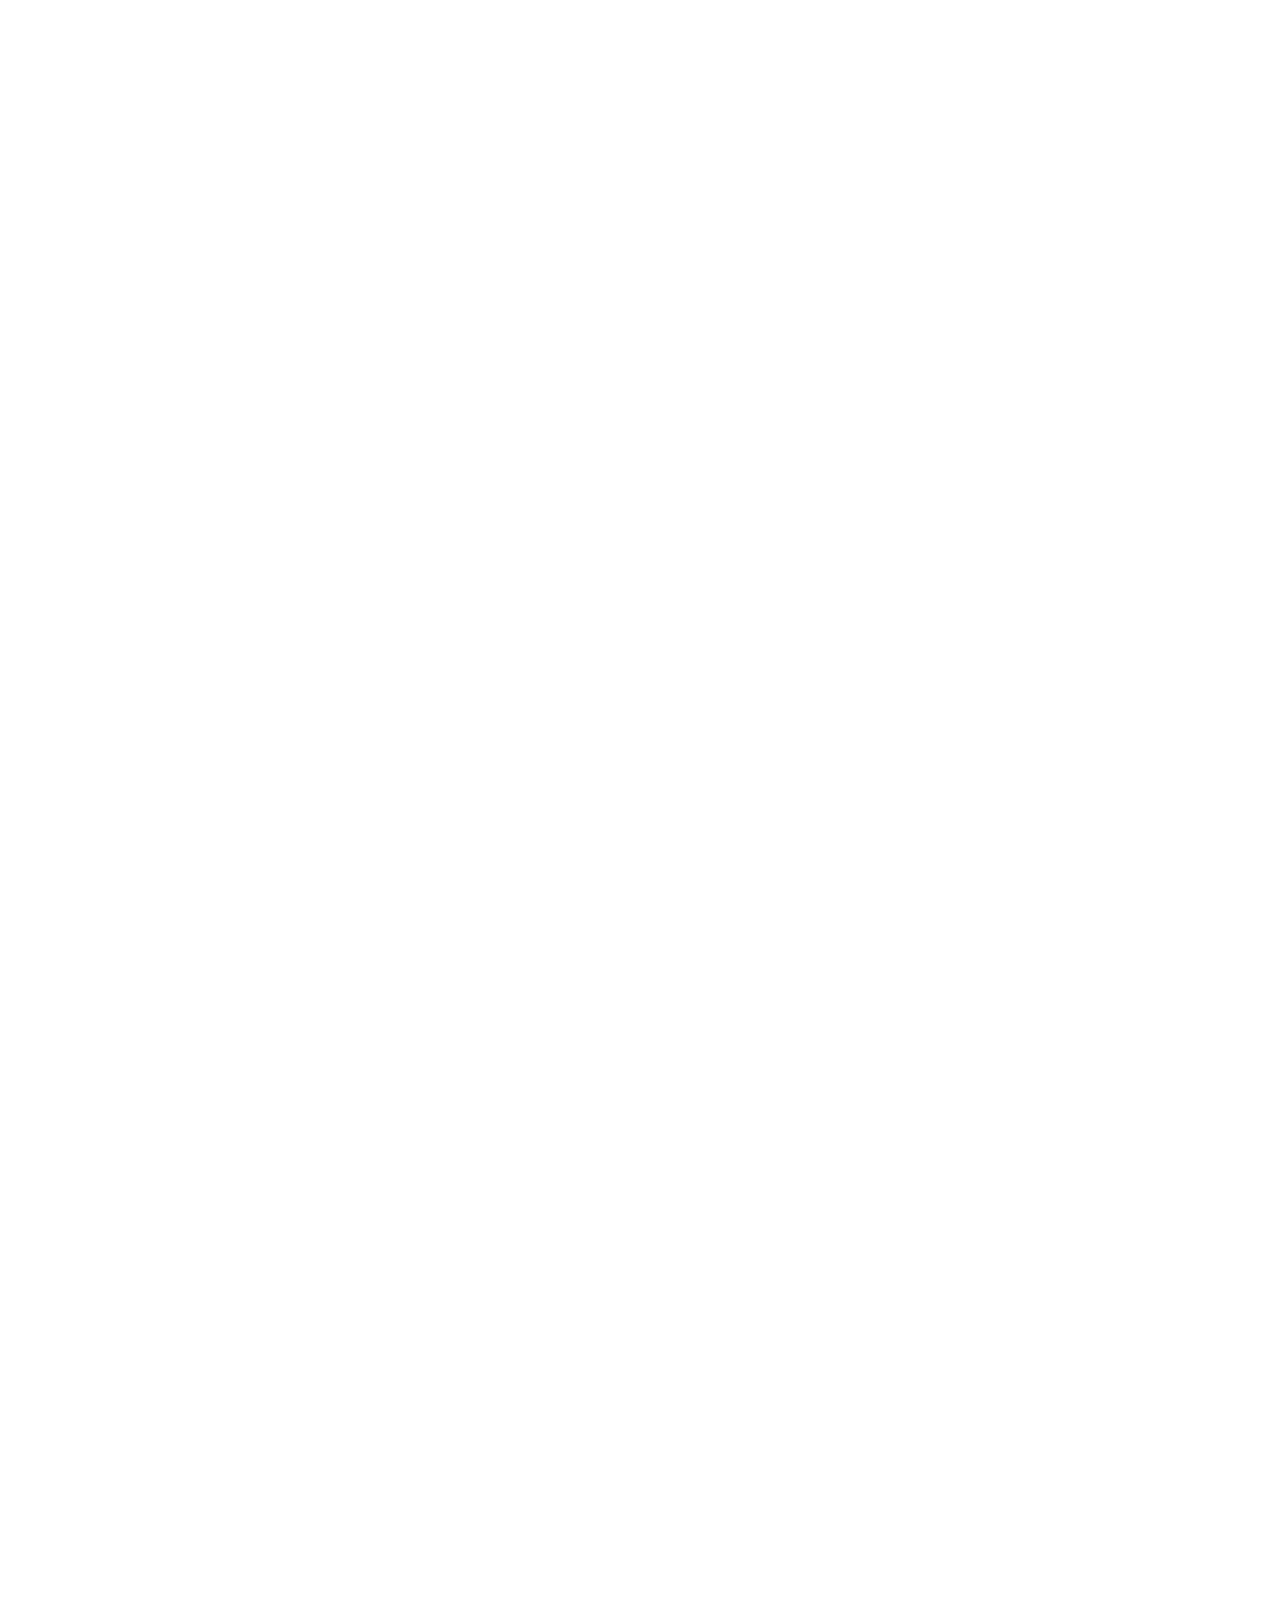
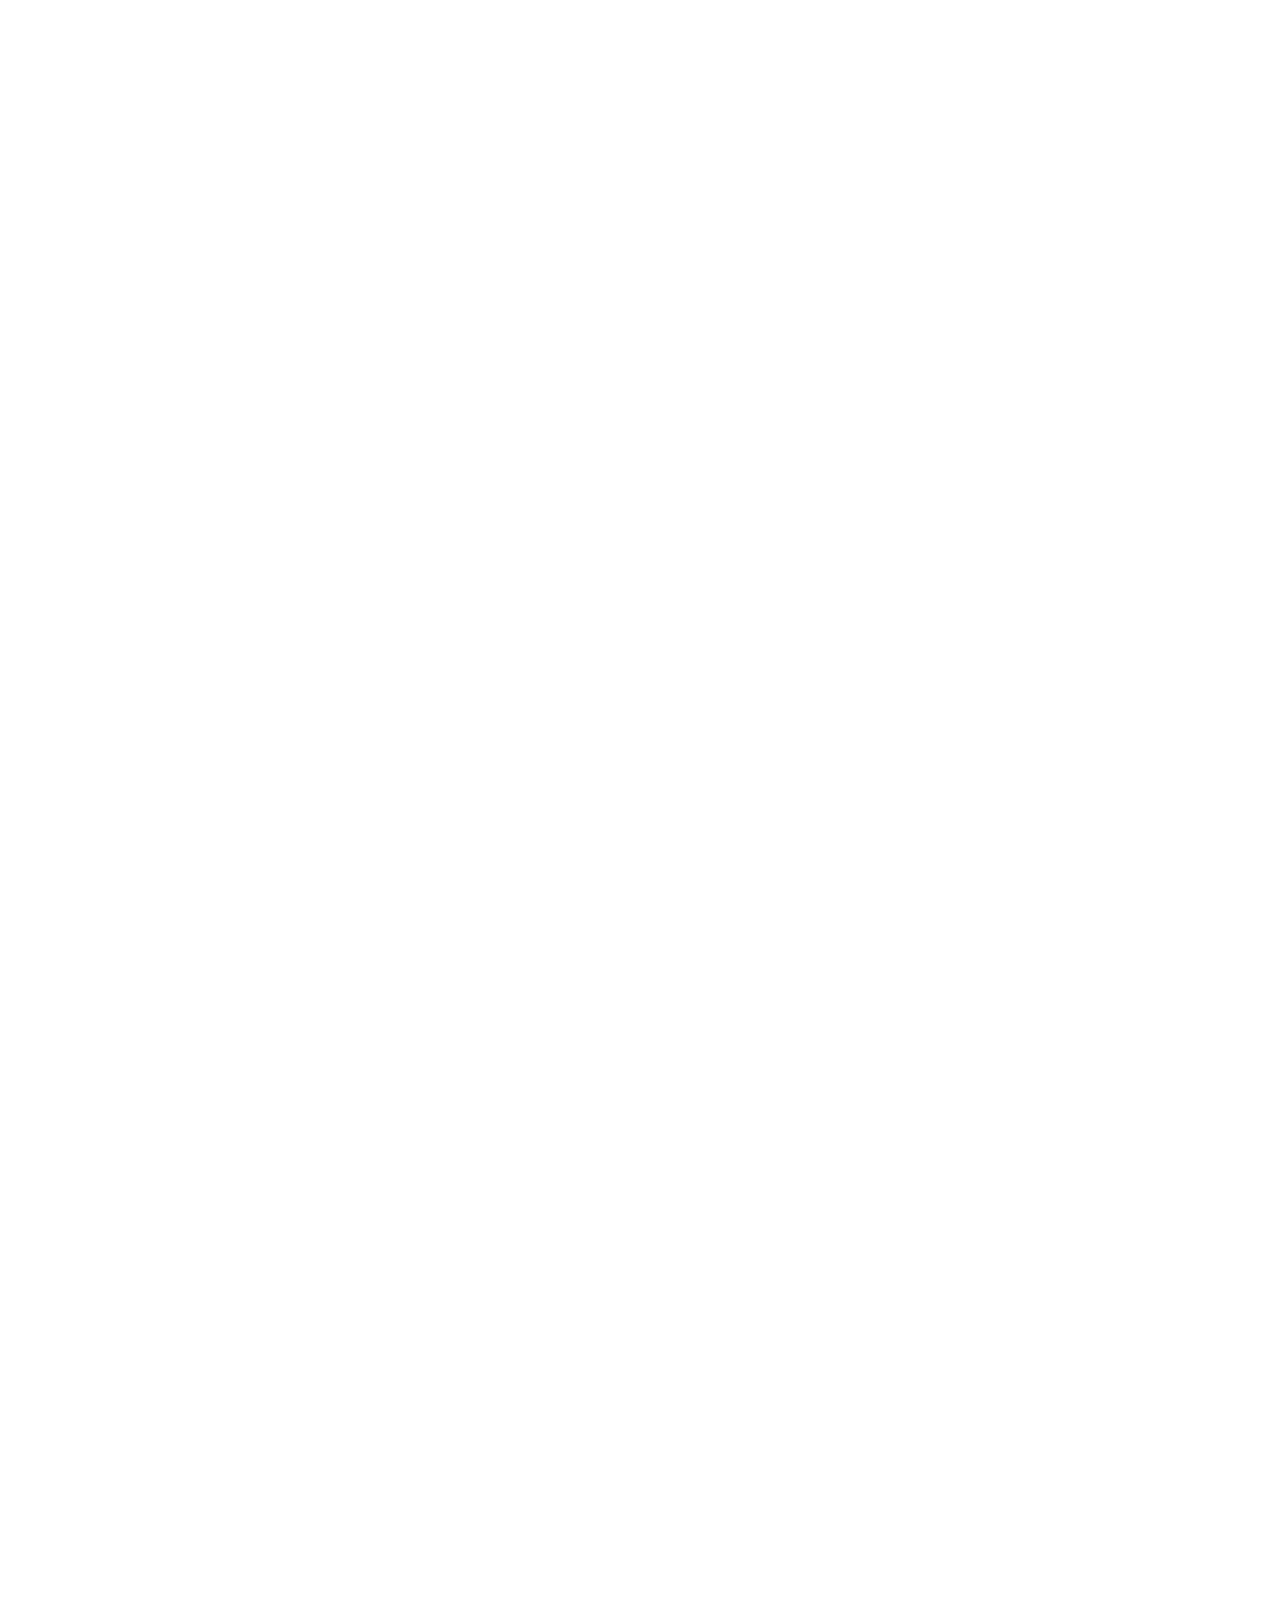
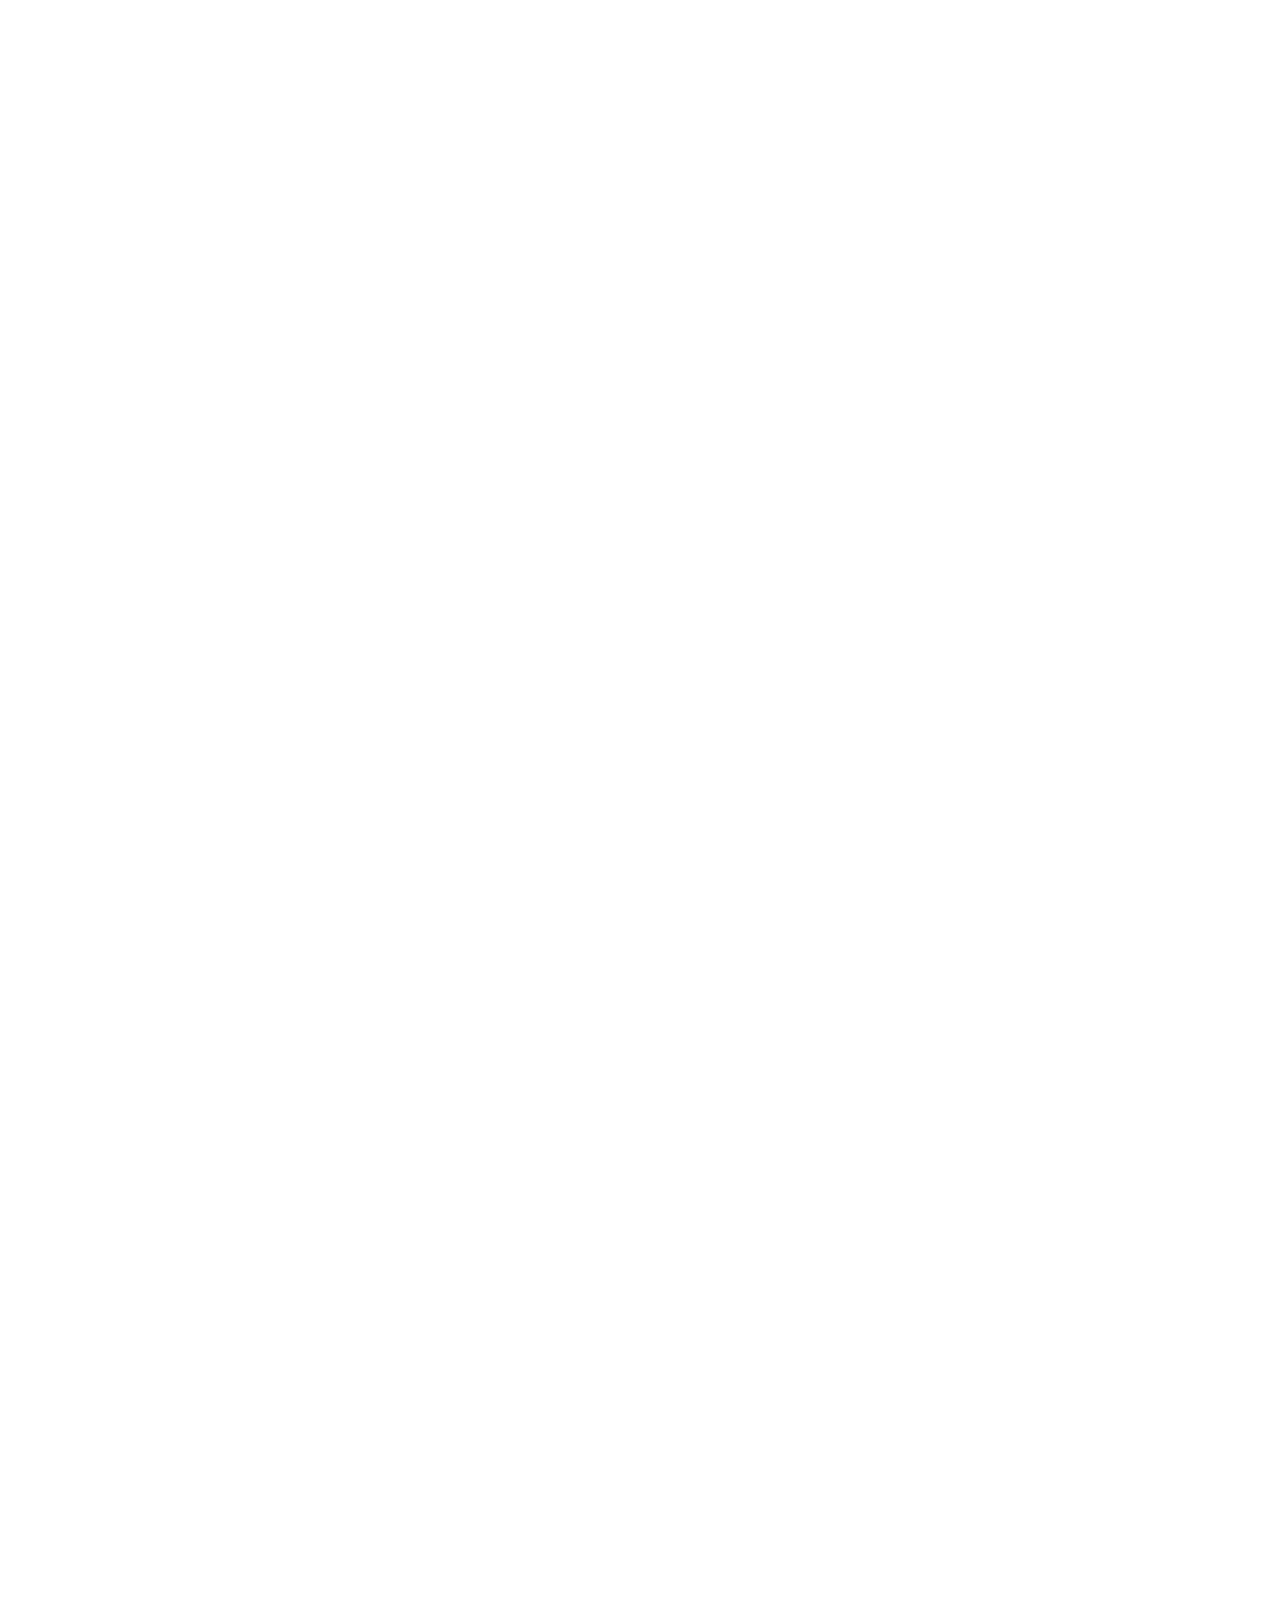
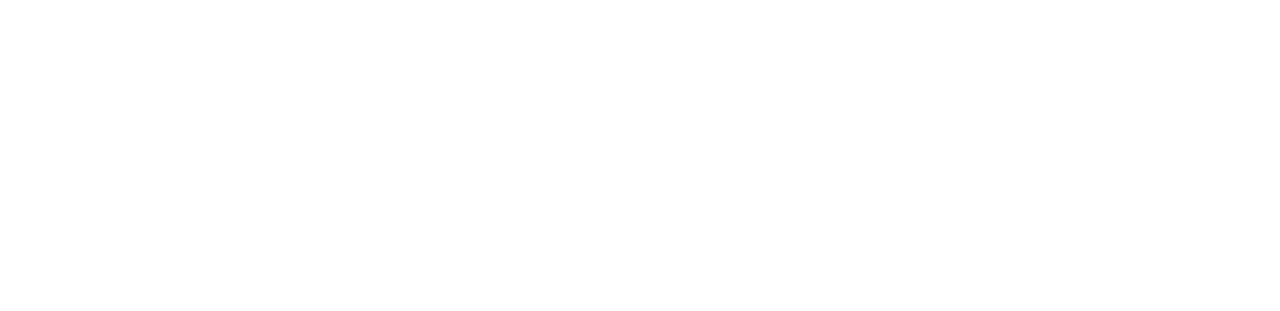
==== commit 0665d773: "research > コンテンツ追加" ====
--- a/index.html
+++ b/index.html
@@ -53,10 +53,10 @@
         }
     </script> -->
 </head>
-<body class="top js_humburgerClose">
+<body class="p-top">
 
     <!-- ハンバーガーメニュー -->
-    <nav id="js-scroll-top" class="c-hnav">
+    <nav id="" class="c-hnav">
 		<input id="c-hnav__checkbox" class="c-hnav__cheakbox" type="checkbox"/>
 		<label class="c-hnav__button" for="c-hnav__checkbox">
             <span></span>
--- a/css/style.css
+++ b/css/style.css
@@ -134,6 +134,9 @@
 h1.-color01, h2.-color01, h3.-color01, h4.-color01, h5.-color01, h6.-color01, p.-color01, a.-color01, span.-color01 {
   color: #449cc0;
 }
+h1.-color_pink, h2.-color_pink, h3.-color_pink, h4.-color_pink, h5.-color_pink, h6.-color_pink, p.-color_pink, a.-color_pink, span.-color_pink {
+  color: #e8558e;
+}
 
 p.s-SS, a.s-SS, span.s-SS {
   font-size: 10px;
@@ -143,7 +146,7 @@
 }
 @media (width >= 768px) {
   p.s-S, a.s-S, span.s-S {
-    font-size: clamp(12px, 1vw, 16px);
+    font-size: clamp(12px, 1.5vw, 16px);
   }
 }
 p.s-M, a.s-M, span.s-M {
@@ -151,7 +154,7 @@
 }
 @media (width >= 768px) {
   p.s-M, a.s-M, span.s-M {
-    font-size: clamp(12px, 1.2vw, 20px);
+    font-size: clamp(12px, 1.2vw, 18px);
   }
 }
 p.s-L, a.s-L, span.s-L {
@@ -172,7 +175,7 @@
 }
 @media (width >= 768px) {
   p.s-LL, a.s-LL, span.s-LL {
-    font-size: clamp(10px, 2.5vw, 28px);
+    font-size: clamp(18px, 3vw, 34px);
   }
 }
 p.s-mugen, a.s-mugen, span.s-mugen {
@@ -191,6 +194,14 @@
 @media (width >= 768px) {
   p.s-number, a.s-number, span.s-number {
     font-size: clamp(16px, 2.8vw, 53px);
+  }
+}
+p.s-profile, a.s-profile, span.s-profile {
+  font-size: 12px;
+}
+@media (width >= 768px) {
+  p.s-profile, a.s-profile, span.s-profile {
+    font-size: clamp(12px, 2.8vw, 14px);
   }
 }
 
@@ -789,6 +800,26 @@
   padding-left: 5% !important;
 }
 
+.pdl6 {
+  padding-left: 6% !important;
+}
+
+.pdl7 {
+  padding-left: 7% !important;
+}
+
+.pdl8 {
+  padding-left: 8% !important;
+}
+
+.pdl9 {
+  padding-left: 9% !important;
+}
+
+.pdl10 {
+  padding-left: 10% !important;
+}
+
 .pdr0 {
   padding-right: 0 !important;
 }
@@ -811,6 +842,26 @@
 
 .pdr5 {
   padding-right: 5% !important;
+}
+
+.pdr6 {
+  padding-right: 6% !important;
+}
+
+.pdr7 {
+  padding-right: 7% !important;
+}
+
+.pdr8 {
+  padding-right: 8% !important;
+}
+
+.pdr9 {
+  padding-right: 9% !important;
+}
+
+.pdr10 {
+  padding-right: 10% !important;
 }
 
 .pd0 {
@@ -3682,6 +3733,26 @@
     height: auto;
   }
 }
+.c-contents.-f-view .c-contentsBox.-r-logo {
+  position: absolute;
+}
+@media (width >= 768px) {
+  .c-contents.-f-view .c-contentsBox.-r-logo {
+    top: 5%;
+    left: 75%;
+    width: 20%;
+  }
+}
+.c-contents.-f-view .c-contentsBox.-r-title {
+  position: absolute;
+}
+@media (width >= 768px) {
+  .c-contents.-f-view .c-contentsBox.-r-title {
+    top: 49%;
+    left: 67%;
+    width: 24%;
+  }
+}
 .c-contents.-imgBg .c-contentsBox {
   position: absolute;
 }
@@ -3698,6 +3769,24 @@
   width: 25%;
   filter: drop-shadow(2px 2px 2px gray);
 }
+.c-contents.-imgBg .c-contentsBox.-cross {
+  width: 10%;
+}
+@media (width >= 768px) {
+  .c-contents.-imgBg .c-contentsBox.-cross {
+    width: 10%;
+  }
+}
+@media (768px >= width) {
+  .c-contents.-imgBg .c-contentsBox.-cross.-item01 {
+    top: 22%;
+  }
+}
+@media (768px >= width) {
+  .c-contents.-imgBg .c-contentsBox.-cross.-item02 {
+    top: 78.5%;
+  }
+}
 .c-contents.-imgBg .c-contentsBox.-m-goutou {
   top: 6%;
   left: 14%;
@@ -3923,6 +4012,11 @@
     flex-direction: row-reverse;
   }
 }
+@media (width >= 768px) {
+  .c-flex.-spa-b {
+    justify-content: space-between !important;
+  }
+}
 .c-flex.-p01 {
   justify-content: space-between;
 }
@@ -3964,6 +4058,95 @@
   }
   .c-flex.-p02 li:nth-child(2) {
     width: 40%;
+  }
+}
+.c-flex.-p03 {
+  justify-content: space-between;
+}
+@media (768px >= width) {
+  .c-flex.-p03 li {
+    width: 100%;
+  }
+}
+@media (width >= 768px) {
+  .c-flex.-p03 li {
+    width: 40%;
+  }
+  .c-flex.-p03 li:nth-child(2) {
+    width: 60%;
+  }
+}
+.c-flex.-column2 {
+  flex-wrap: wrap !important;
+  justify-content: start;
+}
+.c-flex.-column2 li {
+  position: relative;
+}
+@media (768px >= width) {
+  .c-flex.-column2 li {
+    width: 100%;
+  }
+}
+@media (width >= 768px) {
+  .c-flex.-column2 li {
+    width: calc(50% - 5px);
+  }
+  .c-flex.-column2 li:nth-child(odd) {
+    margin-right: 5px;
+  }
+  .c-flex.-column2 li:nth-child(even) {
+    margin-left: 5px;
+  }
+}
+.c-flex.-column2_1 {
+  flex-wrap: wrap !important;
+  justify-content: start;
+}
+.c-flex.-column2_1 li {
+  position: relative;
+}
+@media (768px >= width) {
+  .c-flex.-column2_1 li {
+    width: 100%;
+  }
+}
+@media (width >= 768px) {
+  .c-flex.-column2_1 li {
+    width: calc(50% - 10px);
+  }
+  .c-flex.-column2_1 li:nth-child(odd) {
+    margin-right: 10px;
+  }
+  .c-flex.-column2_1 li:nth-child(even) {
+    margin-left: 10px;
+  }
+}
+.c-flex.-column2_2 {
+  flex-wrap: nowrap !important;
+  justify-content: start;
+}
+.c-flex.-column2_2 li {
+  position: relative;
+}
+@media (768px >= width) {
+  .c-flex.-column2_2 li:nth-child(odd) {
+    width: calc(55% - 5px) !important;
+    margin-right: 5px;
+  }
+  .c-flex.-column2_2 li:nth-child(even) {
+    width: calc(45% - 5px) !important;
+    margin-right: 5px;
+  }
+}
+@media (width >= 768px) {
+  .c-flex.-column2_2 li:nth-child(odd) {
+    width: calc(55% - 5px) !important;
+    margin-right: 5px;
+  }
+  .c-flex.-column2_2 li:nth-child(even) {
+    width: calc(45% - 5px) !important;
+    margin-right: 5px;
   }
 }
 .c-flex.-column4 {
@@ -4411,14 +4594,31 @@
   right: 0;
 }
 
-.top {
+.p-top {
   width: 100vw;
   height: 100vh;
 }
-.top .testBox {
+.p-top .testBox {
   width: 100vw;
   height: 150vh;
   background: rgba(0, 0, 0, 0.392);
+}
+
+.box-shadow_r {
+  box-shadow: 1px 1px 1px #333333;
+}
+.box-shadow_l {
+  box-shadow: -1px 1px 1px #333333;
+}
+
+.p-research {
+  width: 100vw;
+  height: 100vh;
+}
+@media (width >= 768px) {
+  .p-research .c-flex.-column2 li {
+    width: calc(48% - 5px);
+  }
 }
 
 @keyframes flipLeft {
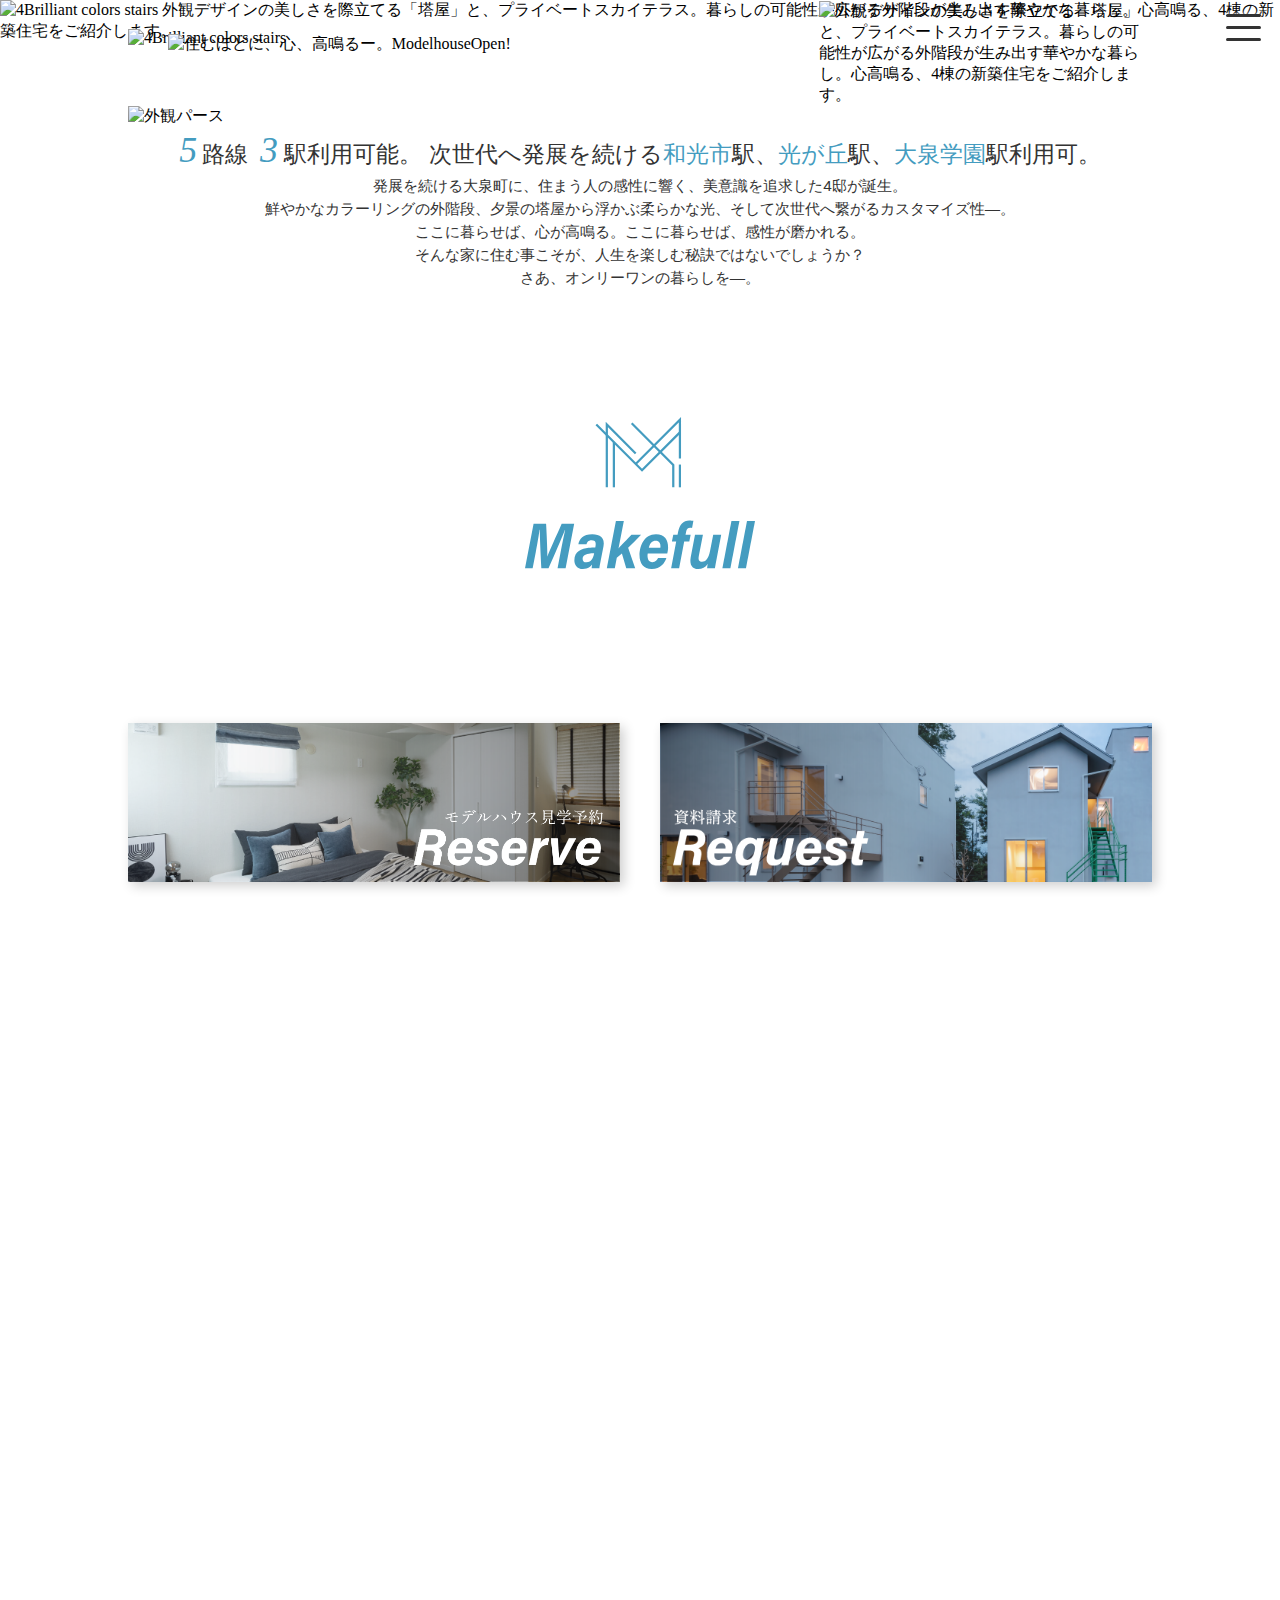
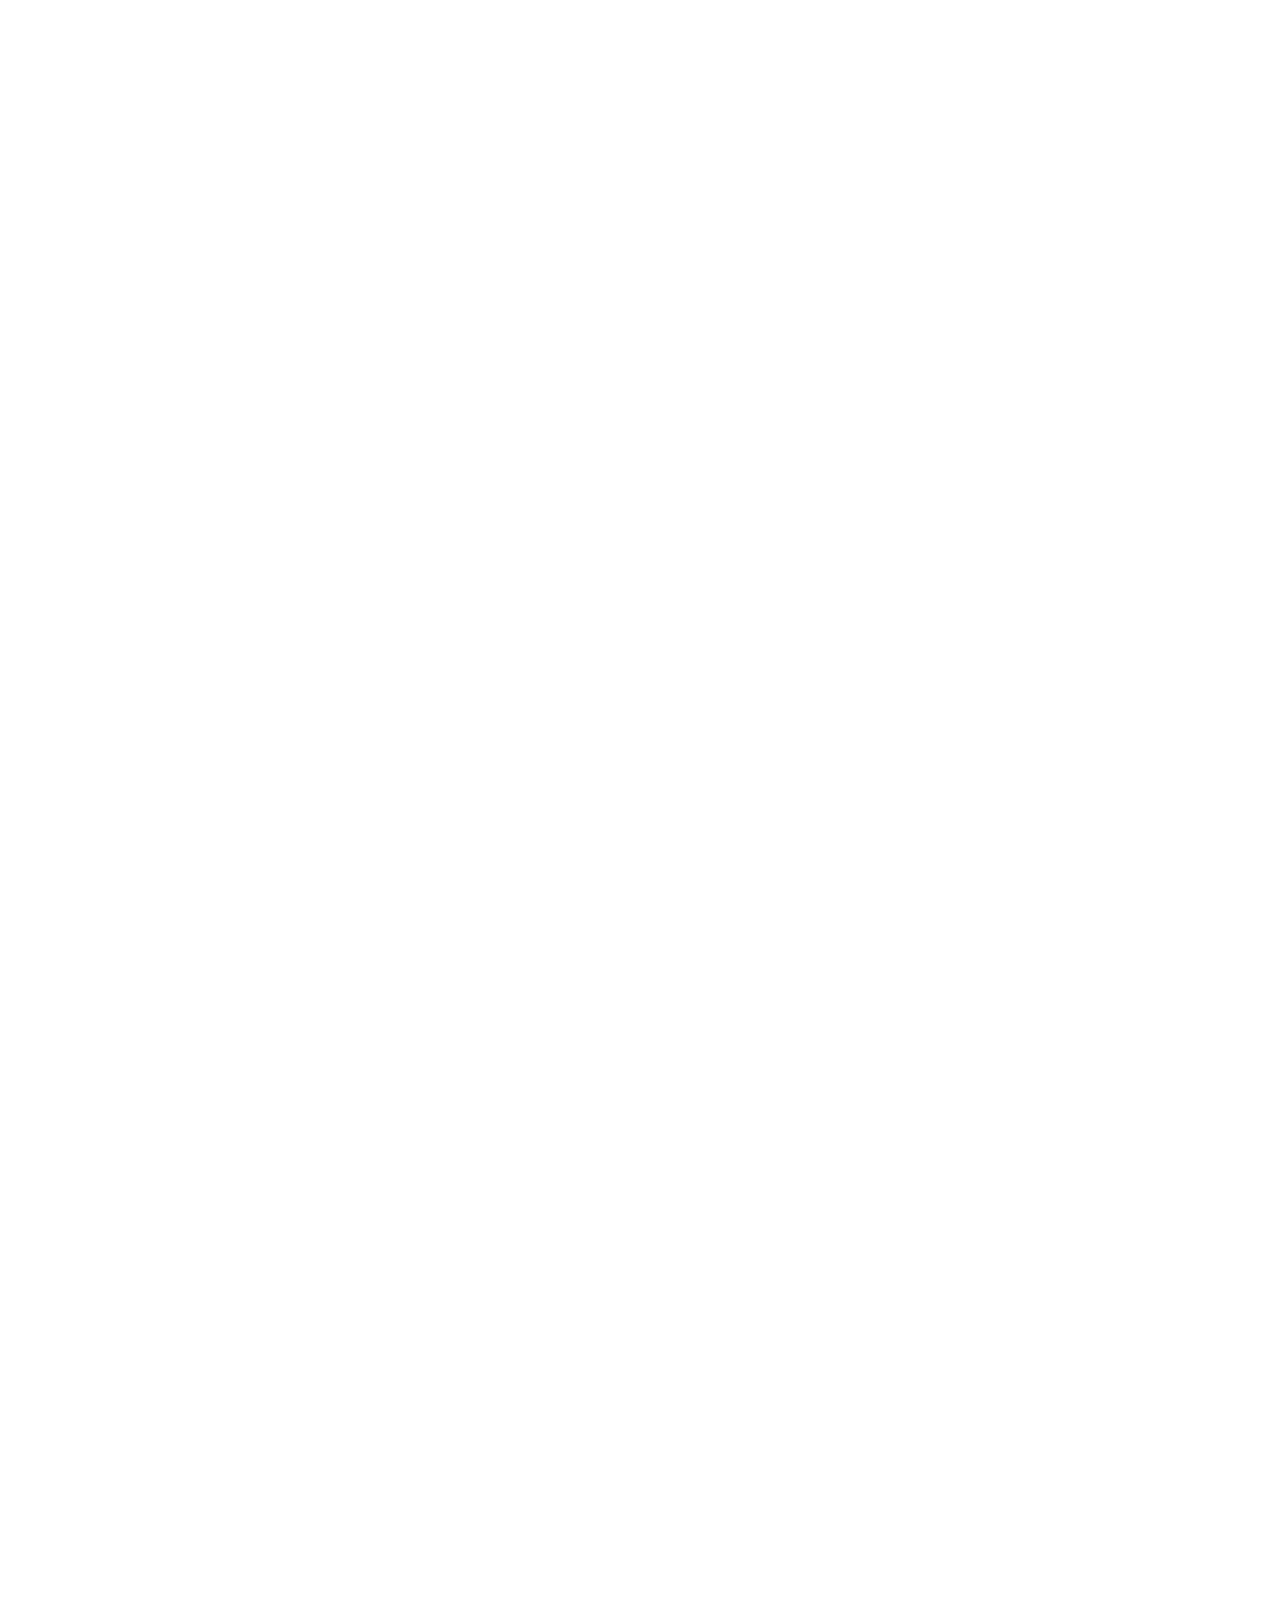
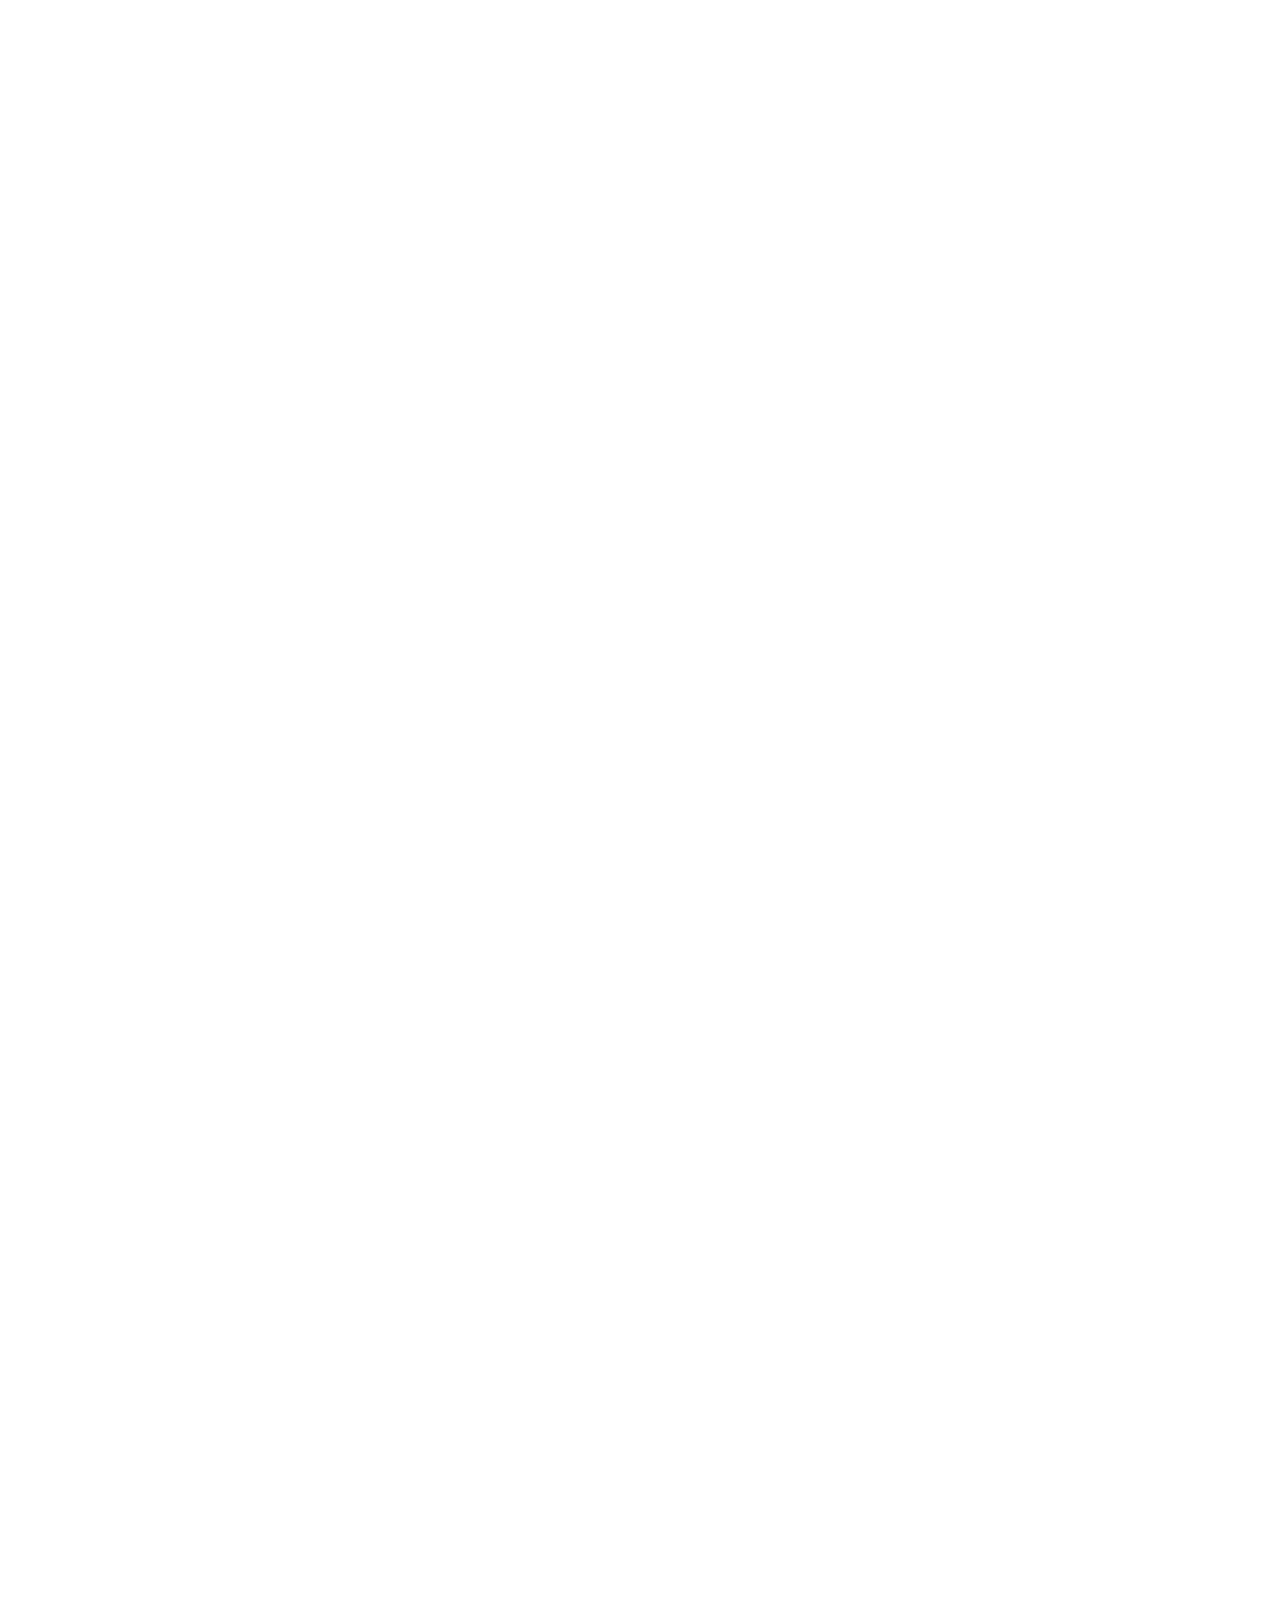
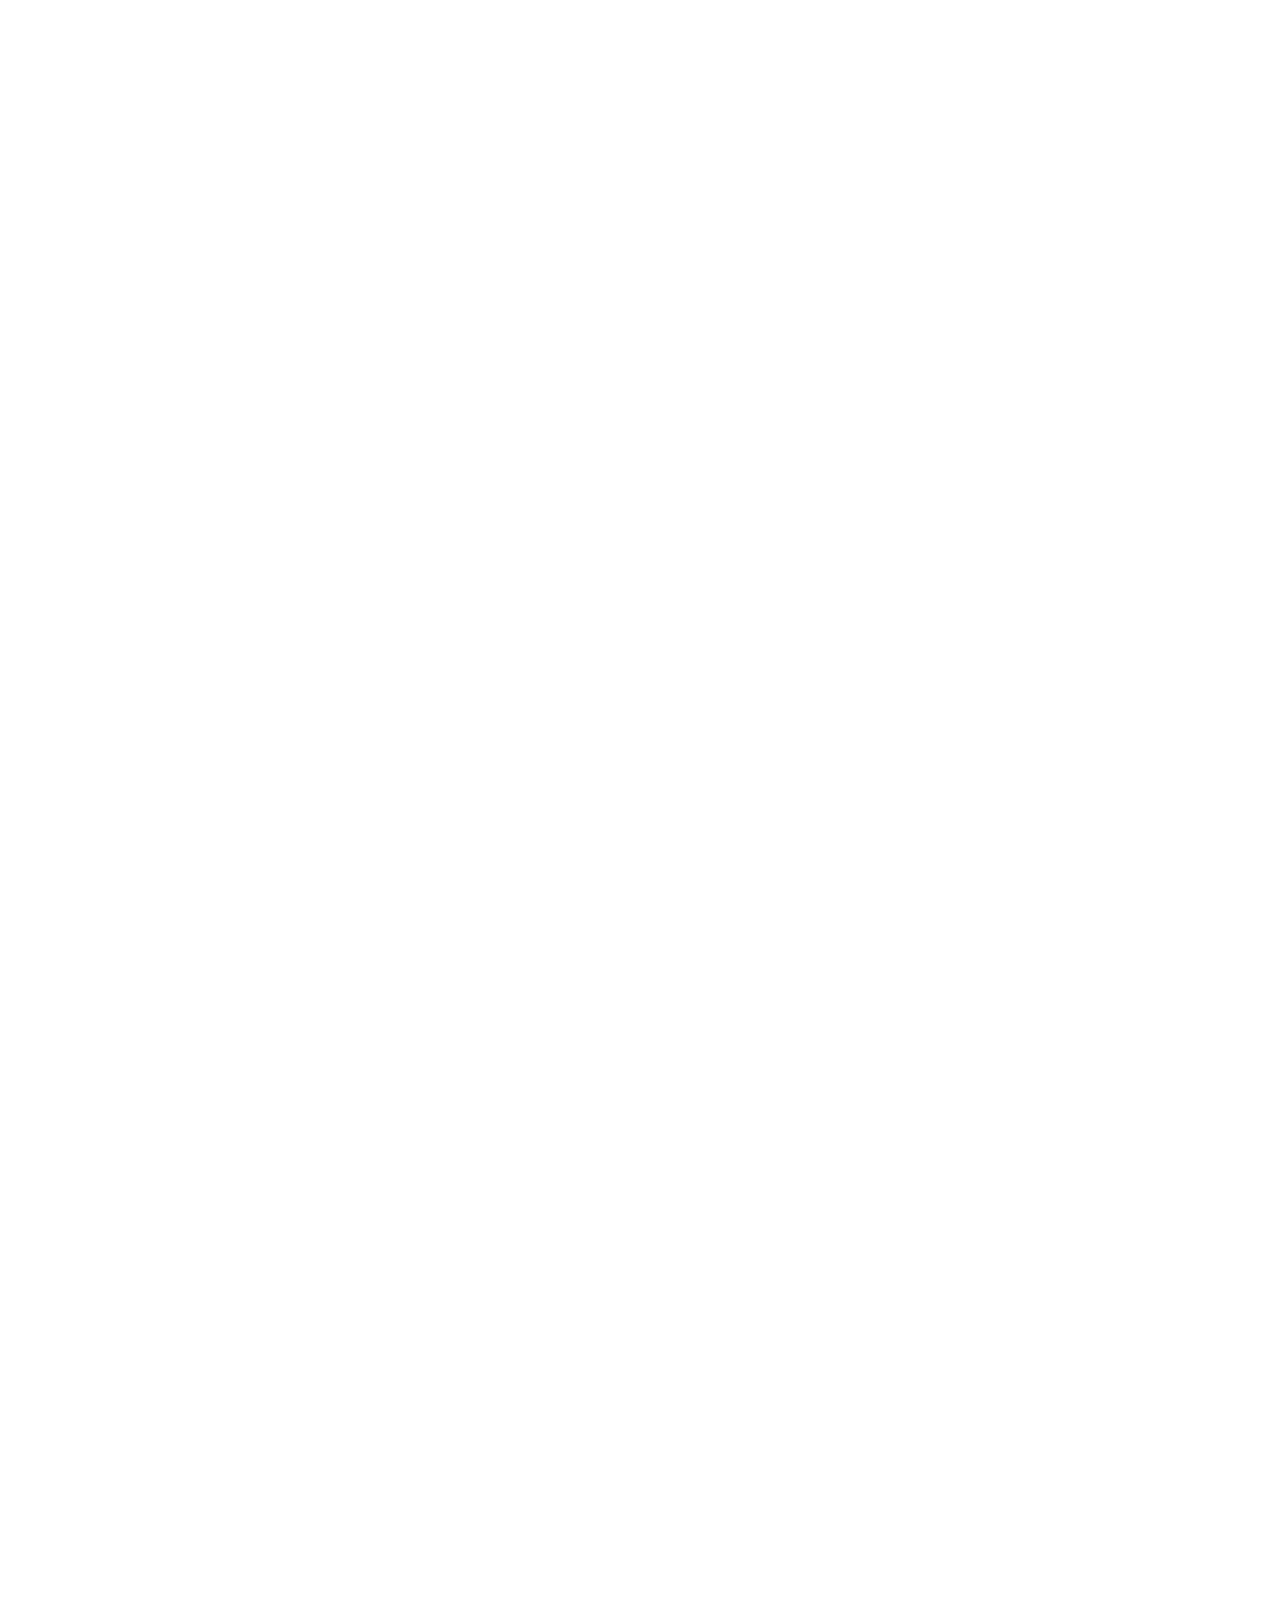
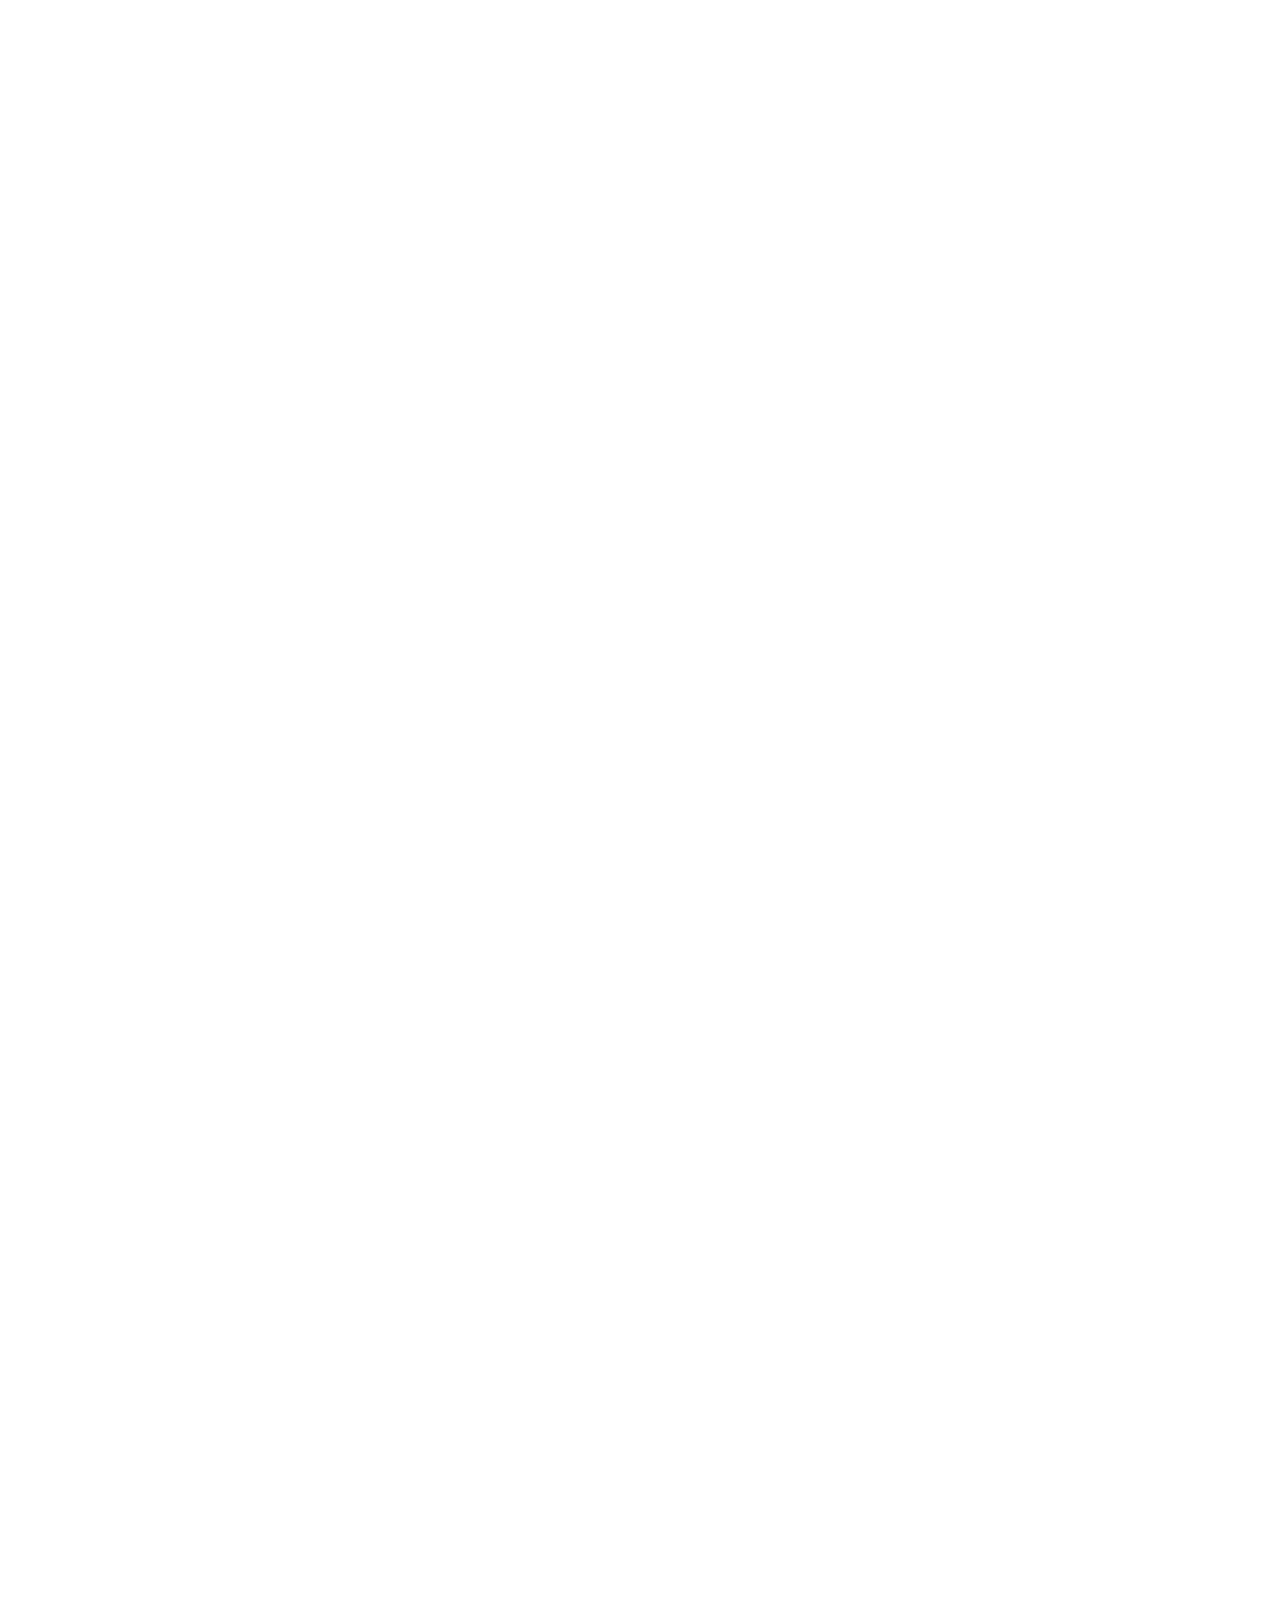
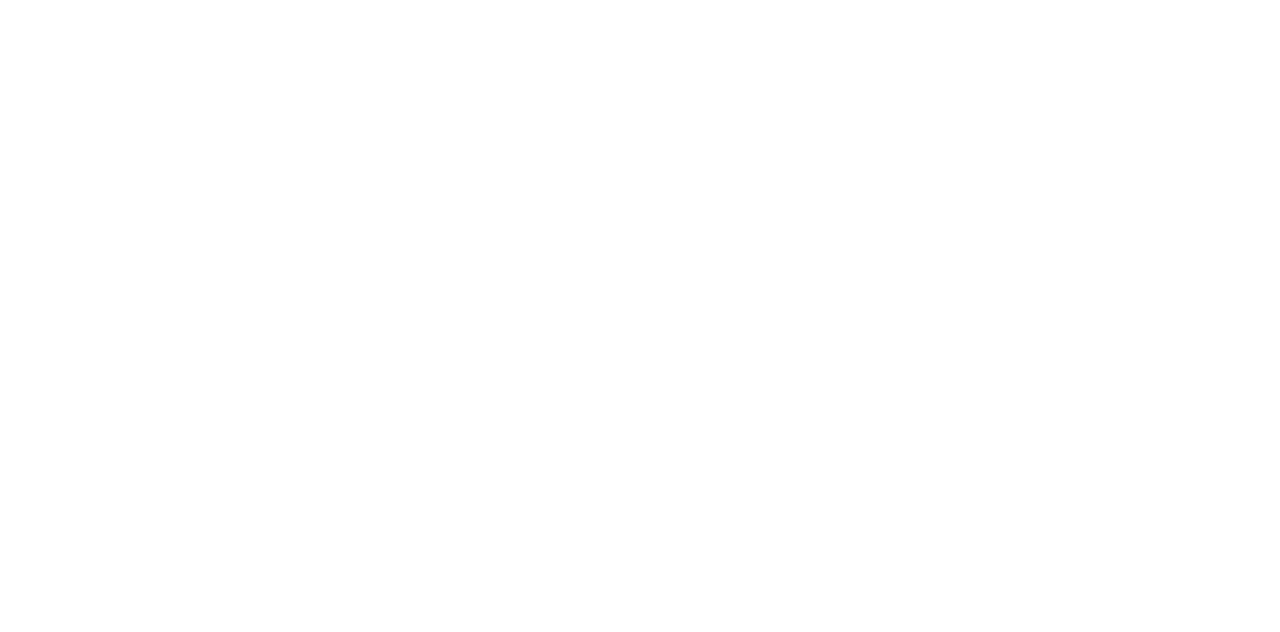
==== commit d4b3db94: "間取図 > 修正" ====
--- a/index.html
+++ b/index.html
@@ -65,10 +65,10 @@
 		<!--ハンバーガーメニュー内のコンテンツ-->
 		<div class="c-hnav__content">
 			<ul class="">
-				<li><a class="c-link -nav s-L -left concept -f-acumin"     href="#content01">Concept</a></li>
-				<li><a class="c-link -nav s-L -left plan -f-acumin"        href="#content02">Planning</a></li>
-				<li><a class="c-link -nav s-L -left Grallery -f-acumin"    href="#content03">Grallery</a></li>
-				<li><a class="c-link -nav s-L -left Location -f-acumin"    href="#content04">Location</a></li>
+				<li><a class="c-link -nav s-L -left concept -f-acumin"     href="#content01"><span class="-f-acumin -house_c01">C</span>oncept</a></li>
+				<li><a class="c-link -nav s-L -left plan -f-acumin"        href="#content02"><span class="-f-acumin -house_c02">P</span>lanning</a></li>
+				<li><a class="c-link -nav s-L -left Grallery -f-acumin"    href="#content03"><span class="-f-acumin -house_c03">G</span>rallery</a></li>
+				<li><a class="c-link -nav s-L -left Location -f-acumin"    href="#content04"><span class="-f-acumin -house_c04">L</span>ocation</a></li>
 				<li><a class="c-link -nav s-L -left Information -f-acumin mgb3 mgb3s" href="#content05">Information</a></li>
                 <div class="c-hnav__contactArea">
                     <a href="https://www.jyu-g.co.jp/contents/inquiry?checkid=712850411" class="c-link -nav c-hnav__top navItem lh-1">
@@ -76,7 +76,7 @@
                         <br>
                         <span class="navItem_sub02 s-SS">REQUEST</span>
                     </a>
-                    <a href="https://www.jyu-g.co.jp/contents/makefull" class="c-link -navx c-hnav__bottom navItem lh-1">
+                    <a href="https://www.jyu-g.co.jp/contents/makefull" class="c-link -nav c-hnav__bottom navItem lh-1">
                         <span class="navItem_main s-L">見学予約</span>
                         <br>
                         <span class="navItem_sub02 s-SS">RESERV</span>
@@ -254,6 +254,11 @@
                 階層間の遮音性を高めた<br>
                 モダニズム建築が魅力のモデル棟。
             </p>
+            <ul class="c-contentsBox -icon c-flex -f-icon">
+                <li class="a-fadeUp -item01"><img src="images/SVG/e-item01.svg" alt=""></li>
+                <li class="a-fadeUp -item02"><img src="images/SVG/e-item02.svg" alt=""></li>
+                <li class="a-fadeUp -item03"><img src="images/SVG/e-item03.svg" alt=""></li>
+            </ul>
         </div>
         <!-- プラン > 提案エリア -->
         <div class="c-contents w1100 w90s pdt5 mgb3 mgb15s">
@@ -291,7 +296,7 @@
                 </li>
                 <li class="pdr5 mgb5s">
                     <div class="c-contents -imgBg a-fadeUp">
-                        <div class="imgBox" style="padding: 5px; border: 1px solid #333333;">
+                        <div class="imgBox">
                             <img src="images/item/house_b_b.png" alt="屋上　内観写真">
                         </div>
                     </div>
@@ -539,35 +544,35 @@
                 </li>
             </ul>
         </div>
-                <!-- お問い合せ -->
-                <div class="c-contents w1100 w80s pdt7 mgb10 mgb30s">
-                    <ul class="c-flex">
-                        <li class="mgb5s">
-                            <a class="c-link -contact" href="https://www.jyu-g.co.jp/contents/makefull">
-                                <div class="c-contents -imgBg">
-                                    <div class="imgBox">
-                                        <img src="images/item/contact-btn_a_bg.png" alt="モデルハウス見学予約_背景">
-                                    </div>
-                                    <div class="c-contentsBox -center">
-                                        <img src="images/item/contact-btn_a.png" alt="">
-                                    </div>
-                                </div>
-                            </a>
-                        </li>
-                        <li>
-                            <a class="c-link -contact" href="https://www.jyu-g.co.jp/contents/inquiry?checkid=712850411">
-                                <div class="c-contents -imgBg ">
-                                    <div class="imgBox">
-                                        <img src="images/item/contact-btn_b_bg.png" alt="資料請求_背景">
-                                    </div>
-                                    <div class="c-contentsBox -center">
-                                        <img src="images/item/contact-btn_b.png" alt="">
-                                    </div>
-                                </div>
-                            </a>    
-                        </li>
-                    </ul>
-                </div>
+        <!-- お問い合せ -->
+        <div class="c-contents w1100 w80s pdt7 mgb10 mgb30s">
+            <ul class="c-flex">
+                <li class="mgb5s">
+                    <a class="c-link -contact" href="https://www.jyu-g.co.jp/contents/makefull">
+                        <div class="c-contents -imgBg">
+                            <div class="imgBox">
+                                <img src="images/item/contact-btn_a_bg.png" alt="モデルハウス見学予約_背景">
+                            </div>
+                            <div class="c-contentsBox -center">
+                                <img src="images/item/contact-btn_a.png" alt="">
+                            </div>
+                        </div>
+                    </a>
+                </li>
+                <li>
+                    <a class="c-link -contact" href="https://www.jyu-g.co.jp/contents/inquiry?checkid=712850411">
+                        <div class="c-contents -imgBg ">
+                            <div class="imgBox">
+                                <img src="images/item/contact-btn_b_bg.png" alt="資料請求_背景">
+                            </div>
+                            <div class="c-contentsBox -center">
+                                <img src="images/item/contact-btn_b.png" alt="">
+                            </div>
+                        </div>
+                    </a>    
+                </li>
+            </ul>
+        </div>
         <!-- ポップアップa > 物件概要 -->
         <div class="c-contents logoArea mgb2 mgb2s a-sc-fade">
             <!-- <a class="c-link -text" href="https://www.jyu-g.co.jp/contents/detail/712850411">
@@ -590,11 +595,28 @@
                 </div>
             </label>
         </div>
-        <p class="c-contents w90s s-S -center -lh-1_5">
+        <p class="c-contents w90s s-S -center -lh-1_5 mgb10 mgb30s">
             Makefullは、高品質な住宅を適正な価格で供給してきた<br class="sp">住協グループの現実的課題解決力と、<br>
             東京大学の研究チームが蓄積してきた叡智の共同研究によって、<br>
             「住みこなせる家／住みこなせる町」の概念を<br class="sp">融合した新住宅ブランドです。
         </p>
+        <!-- contact*4 -->
+        <div class="c-contents w1100 w85s">
+            <ul class="c-flex -column4_contactBox">
+                <li>
+                    <a class="c-link -img" href="https://www.jyu-g.co.jp/contents/inquiry?checkid=712850411"><img src="images/btn/contact_box_01_w_new.png" alt="資料請求"></a>
+                </li>
+                <li>
+                    <a class="c-link -img" href="https://www.jyu-g.co.jp/contents/makefull"><img src="images/btn/contact_box_02.png" alt="見学予約"></a>
+                </li>
+                <li>
+                    <a class="c-link -img" href="https://www.jyu-g.co.jp/contents/regist?form_mode=1"><img src="images/btn/contact_box_03.png" alt="会員登録"></a>
+                </li>
+                <li>
+                    <a class="c-link -img" href="https://www.jyu-g.co.jp/contents/kantan"><img src="images/btn/contact_box_04.png" alt="簡単資料請求"></a>
+                </li>
+            </ul>
+        </div>
     </main>
     <!-- //コンテンツ -->
     <!-- footer -->
@@ -605,7 +627,7 @@
                 <li><a href=""><img src="images/logo/SVG/higashikurume-tel.svg" alt="住協 東久留米支店 電話番号"></a></li>
             </ul>
         </div>
-        <p class="pc s-SS -center">株式会社住協　■ 国土交通大臣免許（4）第6956号　■ 国土交通大臣許可（般-2）第23733号　■（公社）東京都宅地建物取引業協会会員　■（公社）全国宅地建物取引業保証協会会員　■（公社）首都圏不動産公正取引協議会加盟　■（一社）全国住宅産業協会会員</p>
+        <p class="pc c-contents w1100 s-SS -left">株式会社住協　■ 国土交通大臣免許（4）第6956号　■ 国土交通大臣許可（般-2）第23733号　■（公社）東京都宅地建物取引業協会会員　■（公社）全国宅地建物取引業保証協会会員　■（公社）首都圏不動産公正取引協議会加盟　■（一社）全国住宅産業協会会員</p>
     </footer>
     <!-- //footer -->
 
--- a/css/style.css
+++ b/css/style.css
@@ -137,6 +137,18 @@
 h1.-color_pink, h2.-color_pink, h3.-color_pink, h4.-color_pink, h5.-color_pink, h6.-color_pink, p.-color_pink, a.-color_pink, span.-color_pink {
   color: #e8558e;
 }
+h1.-house_c01, h2.-house_c01, h3.-house_c01, h4.-house_c01, h5.-house_c01, h6.-house_c01, p.-house_c01, a.-house_c01, span.-house_c01 {
+  color: #b6b343;
+}
+h1.-house_c02, h2.-house_c02, h3.-house_c02, h4.-house_c02, h5.-house_c02, h6.-house_c02, p.-house_c02, a.-house_c02, span.-house_c02 {
+  color: #6d5847;
+}
+h1.-house_c03, h2.-house_c03, h3.-house_c03, h4.-house_c03, h5.-house_c03, h6.-house_c03, p.-house_c03, a.-house_c03, span.-house_c03 {
+  color: #599465;
+}
+h1.-house_c04, h2.-house_c04, h3.-house_c04, h4.-house_c04, h5.-house_c04, h6.-house_c04, p.-house_c04, a.-house_c04, span.-house_c04 {
+  color: #00c5d5;
+}
 
 p.s-SS, a.s-SS, span.s-SS {
   font-size: 10px;
@@ -205,16 +217,16 @@
   }
 }
 
-p.concept, p.plan, p.Grallery, p.Location, p.Information, span.concept, span.plan, span.Grallery, span.Location, span.Information, a.concept, a.plan, a.Grallery, a.Location, a.Information {
+p.Top, p.concept, p.plan, p.Grallery, p.Location, p.Information, span.Top, span.concept, span.plan, span.Grallery, span.Location, span.Information, a.Top, a.concept, a.plan, a.Grallery, a.Location, a.Information {
   position: relative;
 }
-p.concept::before, p.plan::before, p.Grallery::before, p.Location::before, p.Information::before, span.concept::before, span.plan::before, span.Grallery::before, span.Location::before, span.Information::before, a.concept::before, a.plan::before, a.Grallery::before, a.Location::before, a.Information::before {
+p.Top::before, p.concept::before, p.plan::before, p.Grallery::before, p.Location::before, p.Information::before, span.Top::before, span.concept::before, span.plan::before, span.Grallery::before, span.Location::before, span.Information::before, a.Top::before, a.concept::before, a.plan::before, a.Grallery::before, a.Location::before, a.Information::before {
   content: "";
   position: absolute;
   bottom: 0;
   height: 1px;
 }
-p.concept::after, p.plan::after, p.Grallery::after, p.Location::after, p.Information::after, span.concept::after, span.plan::after, span.Grallery::after, span.Location::after, span.Information::after, a.concept::after, a.plan::after, a.Grallery::after, a.Location::after, a.Information::after {
+p.Top::after, p.concept::after, p.plan::after, p.Grallery::after, p.Location::after, p.Information::after, span.Top::after, span.concept::after, span.plan::after, span.Grallery::after, span.Location::after, span.Information::after, a.Top::after, a.concept::after, a.plan::after, a.Grallery::after, a.Location::after, a.Information::after {
   position: absolute;
   bottom: 11%;
   font-size: 10px;
@@ -222,41 +234,41 @@
   font-style: normal;
 }
 @media (width >= 768px) {
-  p.concept::after, p.plan::after, p.Grallery::after, p.Location::after, p.Information::after, span.concept::after, span.plan::after, span.Grallery::after, span.Location::after, span.Information::after, a.concept::after, a.plan::after, a.Grallery::after, a.Location::after, a.Information::after {
+  p.Top::after, p.concept::after, p.plan::after, p.Grallery::after, p.Location::after, p.Information::after, span.Top::after, span.concept::after, span.plan::after, span.Grallery::after, span.Location::after, span.Information::after, a.Top::after, a.concept::after, a.plan::after, a.Grallery::after, a.Location::after, a.Information::after {
     font-size: 14px;
     bottom: 0%;
   }
 }
 @media (width >= 1000px) {
-  p.concept::after, p.plan::after, p.Grallery::after, p.Location::after, p.Information::after, span.concept::after, span.plan::after, span.Grallery::after, span.Location::after, span.Information::after, a.concept::after, a.plan::after, a.Grallery::after, a.Location::after, a.Information::after {
+  p.Top::after, p.concept::after, p.plan::after, p.Grallery::after, p.Location::after, p.Information::after, span.Top::after, span.concept::after, span.plan::after, span.Grallery::after, span.Location::after, span.Information::after, a.Top::after, a.concept::after, a.plan::after, a.Grallery::after, a.Location::after, a.Information::after {
     bottom: 11%;
   }
 }
-p.concept::before, p.plan::before, p.Grallery::before, p.Location::before, span.concept::before, span.plan::before, span.Grallery::before, span.Location::before, a.concept::before, a.plan::before, a.Grallery::before, a.Location::before {
+p.Top::before, p.concept::before, p.plan::before, p.Grallery::before, p.Location::before, span.Top::before, span.concept::before, span.plan::before, span.Grallery::before, span.Location::before, a.Top::before, a.concept::before, a.plan::before, a.Grallery::before, a.Location::before {
   left: 0;
 }
 @media (425px >= width) {
-  p.concept::after, p.plan::after, p.Grallery::after, p.Location::after, span.concept::after, span.plan::after, span.Grallery::after, span.Location::after, a.concept::after, a.plan::after, a.Grallery::after, a.Location::after {
+  p.Top::after, p.concept::after, p.plan::after, p.Grallery::after, p.Location::after, span.Top::after, span.concept::after, span.plan::after, span.Grallery::after, span.Location::after, a.Top::after, a.concept::after, a.plan::after, a.Grallery::after, a.Location::after {
     bottom: -60%;
   }
 }
 @media (768px >= width) {
-  p.concept::after, p.plan::after, p.Grallery::after, p.Location::after, span.concept::after, span.plan::after, span.Grallery::after, span.Location::after, a.concept::after, a.plan::after, a.Grallery::after, a.Location::after {
+  p.Top::after, p.concept::after, p.plan::after, p.Grallery::after, p.Location::after, span.Top::after, span.concept::after, span.plan::after, span.Grallery::after, span.Location::after, a.Top::after, a.concept::after, a.plan::after, a.Grallery::after, a.Location::after {
     left: 0%;
   }
 }
 @media (width >= 768px) {
-  p.concept::after, p.plan::after, p.Grallery::after, p.Location::after, span.concept::after, span.plan::after, span.Grallery::after, span.Location::after, a.concept::after, a.plan::after, a.Grallery::after, a.Location::after {
+  p.Top::after, p.concept::after, p.plan::after, p.Grallery::after, p.Location::after, span.Top::after, span.concept::after, span.plan::after, span.Grallery::after, span.Location::after, a.Top::after, a.concept::after, a.plan::after, a.Grallery::after, a.Location::after {
     left: 30%;
   }
 }
 @media (width >= 1000px) {
-  p.concept::after, p.plan::after, p.Grallery::after, p.Location::after, span.concept::after, span.plan::after, span.Grallery::after, span.Location::after, a.concept::after, a.plan::after, a.Grallery::after, a.Location::after {
+  p.Top::after, p.concept::after, p.plan::after, p.Grallery::after, p.Location::after, span.Top::after, span.concept::after, span.plan::after, span.Grallery::after, span.Location::after, a.Top::after, a.concept::after, a.plan::after, a.Grallery::after, a.Location::after {
     left: 30%;
   }
 }
 @media (width >= 1400px) {
-  p.concept::after, p.plan::after, p.Grallery::after, p.Location::after, span.concept::after, span.plan::after, span.Grallery::after, span.Location::after, a.concept::after, a.plan::after, a.Grallery::after, a.Location::after {
+  p.Top::after, p.concept::after, p.plan::after, p.Grallery::after, p.Location::after, span.Top::after, span.concept::after, span.plan::after, span.Grallery::after, span.Location::after, a.Top::after, a.concept::after, a.plan::after, a.Grallery::after, a.Location::after {
     left: 42%;
   }
 }
@@ -284,6 +296,30 @@
   p.Information::after, span.Information::after, a.Information::after {
     left: 50%;
   }
+}
+@media (width >= 768px) {
+  p.Top::before, span.Top::before, a.Top::before {
+    background: #333333;
+    width: 50%;
+  }
+}
+@media (width >= 1000px) {
+  p.Top::before, span.Top::before, a.Top::before {
+    width: 45%;
+  }
+}
+@media (width >= 1400px) {
+  p.Top::before, span.Top::before, a.Top::before {
+    width: 57%;
+  }
+}
+@media (width >= 1600px) {
+  p.Top::before, span.Top::before, a.Top::before {
+    width: 58%;
+  }
+}
+p.Top::after, span.Top::after, a.Top::after {
+  content: "トップ";
 }
 @media (width >= 768px) {
   p.concept::before, span.concept::before, a.concept::before {
@@ -3769,8 +3805,20 @@
   width: 25%;
   filter: drop-shadow(2px 2px 2px gray);
 }
+.c-contents.-imgBg .c-contentsBox.-icon {
+  top: 2.2%;
+  right: 3%;
+  width: 50%;
+}
+@media (width >= 768px) {
+  .c-contents.-imgBg .c-contentsBox.-icon {
+    top: 10%;
+    right: 0;
+    width: 30%;
+  }
+}
 .c-contents.-imgBg .c-contentsBox.-cross {
-  width: 10%;
+  width: 8%;
 }
 @media (width >= 768px) {
   .c-contents.-imgBg .c-contentsBox.-cross {
@@ -3859,11 +3907,11 @@
 
 .logoArea {
   margin: auto;
-  width: 20%;
+  width: 32%;
 }
 @media (width >= 768px) {
   .logoArea {
-    width: 10%;
+    width: 18%;
   }
 }
 @media (width >= 1600px) {
@@ -4076,6 +4124,10 @@
     width: 60%;
   }
 }
+.c-flex.-f-icon li {
+  width: calc(33.3333% - 10px);
+  margin: 0 5px;
+}
 .c-flex.-column2 {
   flex-wrap: wrap !important;
   justify-content: start;
@@ -4147,6 +4199,21 @@
   .c-flex.-column2_2 li:nth-child(even) {
     width: calc(45% - 5px) !important;
     margin-right: 5px;
+  }
+}
+.c-flex.-column2_r-pic {
+  justify-content: space-between;
+}
+.c-flex.-column2_r-pic li {
+  width: 100%;
+}
+@media (width >= 768px) {
+  .c-flex.-column2_r-pic li:nth-child(1) {
+    width: 43%;
+    padding-right: 4%;
+  }
+  .c-flex.-column2_r-pic li:nth-child(2) {
+    width: 57%;
   }
 }
 .c-flex.-column4 {
@@ -4184,6 +4251,30 @@
   bottom: 0;
   left: 0;
   color: #636363;
+}
+.c-flex.-column4_contactBox {
+  flex-wrap: wrap !important;
+  justify-content: start;
+}
+.c-flex.-column4_contactBox li {
+  width: 50%;
+}
+@media (width >= 768px) {
+  .c-flex.-column4_contactBox li {
+    width: 25%;
+  }
+}
+.c-flex.-column4_contactBox li:nth-child(1) {
+  background: #333333;
+}
+.c-flex.-column4_contactBox li:nth-child(2) {
+  background: rgba(51, 51, 51, 0.6431372549);
+}
+.c-flex.-column4_contactBox li:nth-child(3) {
+  background: rgba(51, 51, 51, 0.3568627451);
+}
+.c-flex.-column4_contactBox li:nth-child(4) {
+  background: rgba(51, 51, 51, 0.2666666667);
 }
 
 html {
@@ -4407,6 +4498,19 @@
     width: 50%;
   }
 }
+.c-link.-text .textBox.-p01 {
+  width: 100%;
+}
+@media (width >= 768px) {
+  .c-link.-text .textBox.-p01 {
+    width: 80%;
+  }
+}
+@media (width >= 1600px) {
+  .c-link.-text .textBox.-p01 {
+    width: 100%;
+  }
+}
 .c-link.-text .textBox p {
   position: relative;
   transition: 1s;
@@ -4752,7 +4856,7 @@
   }
 }
 .mugen-bg-move {
-  animation: mugen-bg 15s infinite;
+  animation: mugen-bg 10s infinite;
 }
 
 @keyframes scroll-fade {
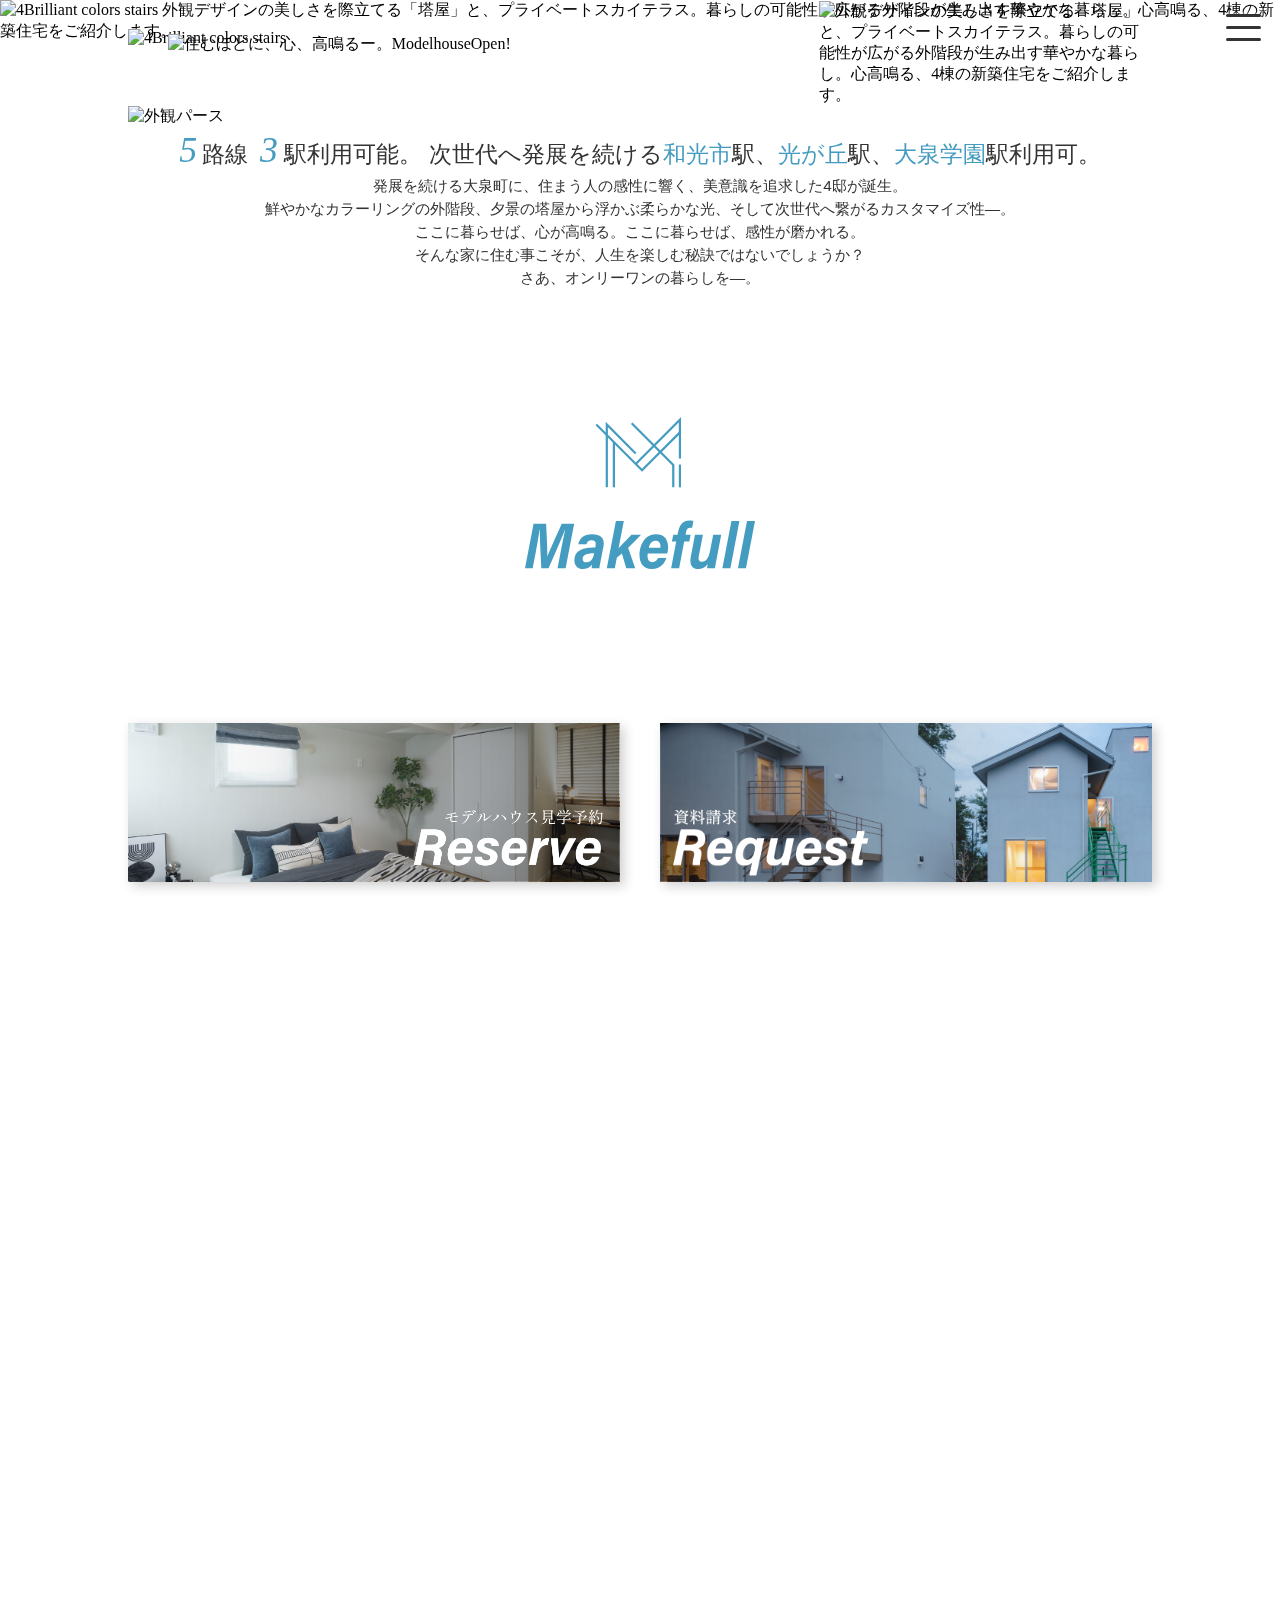
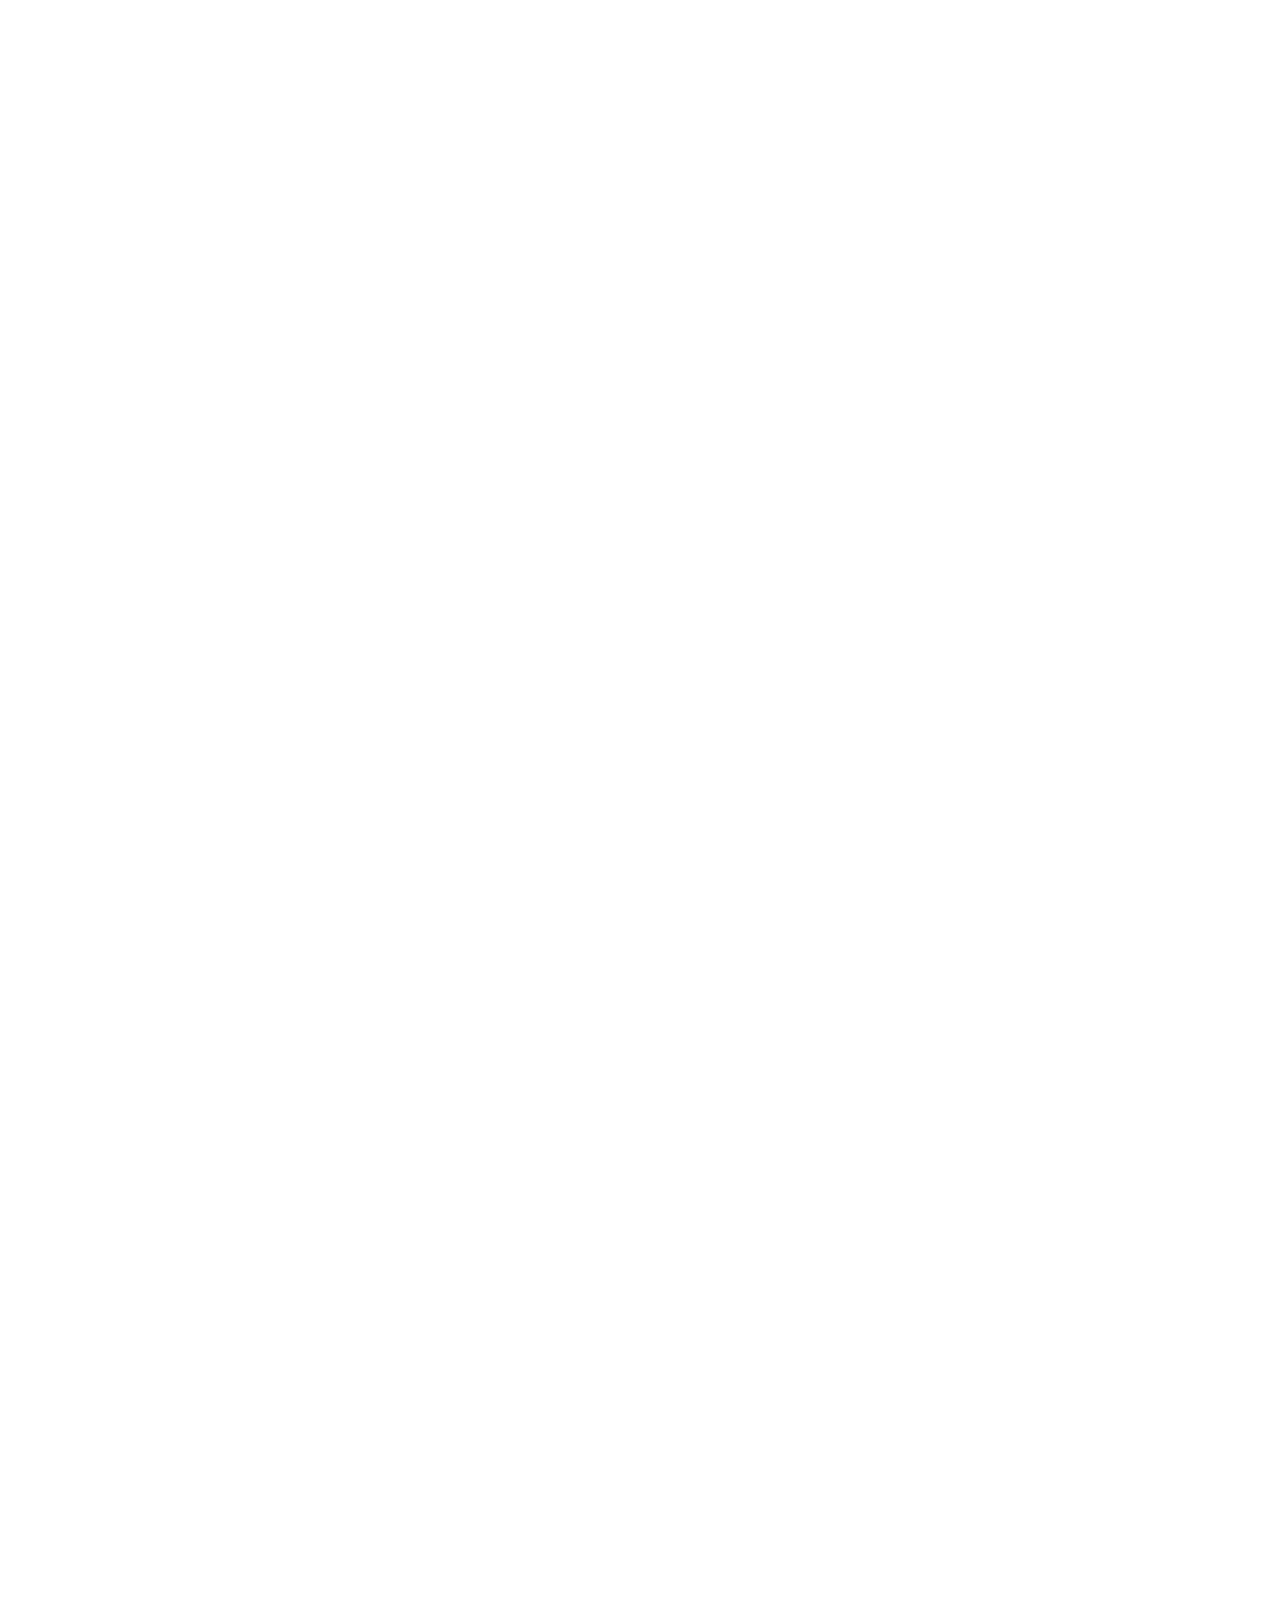
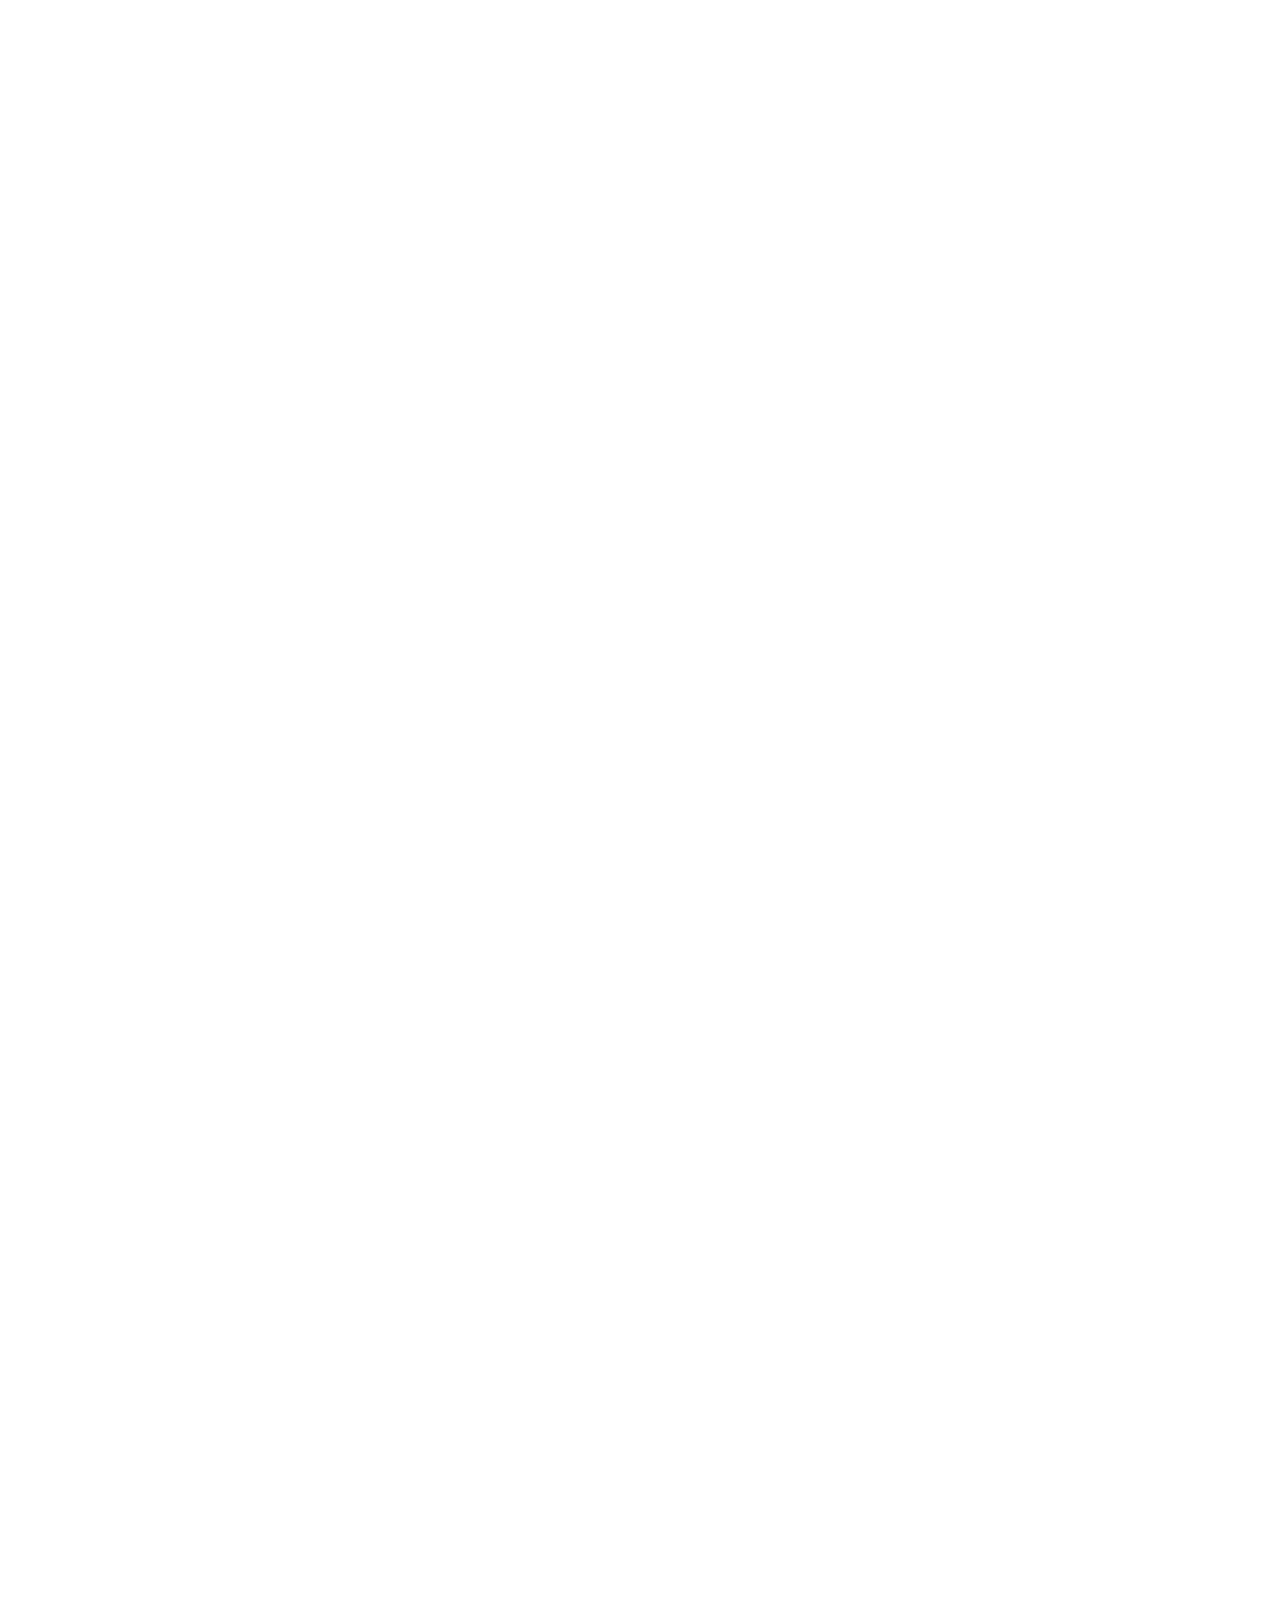
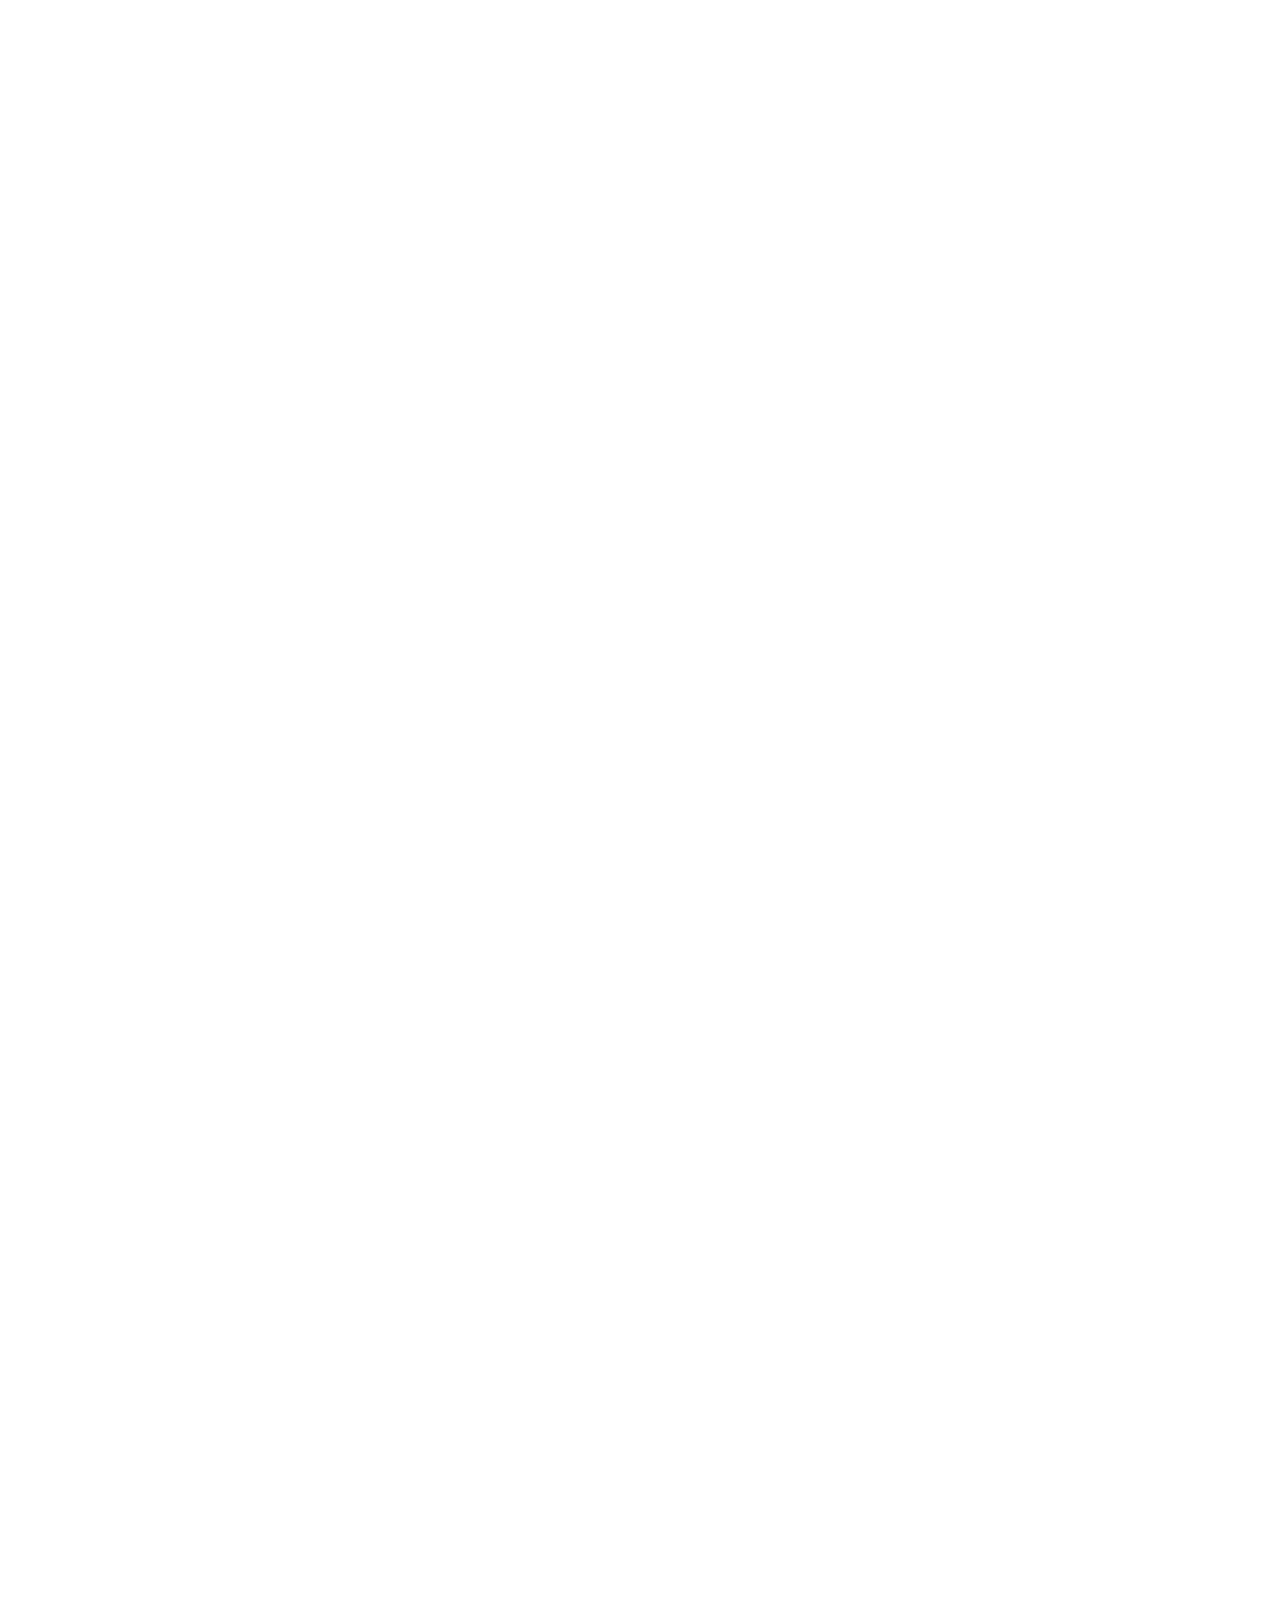
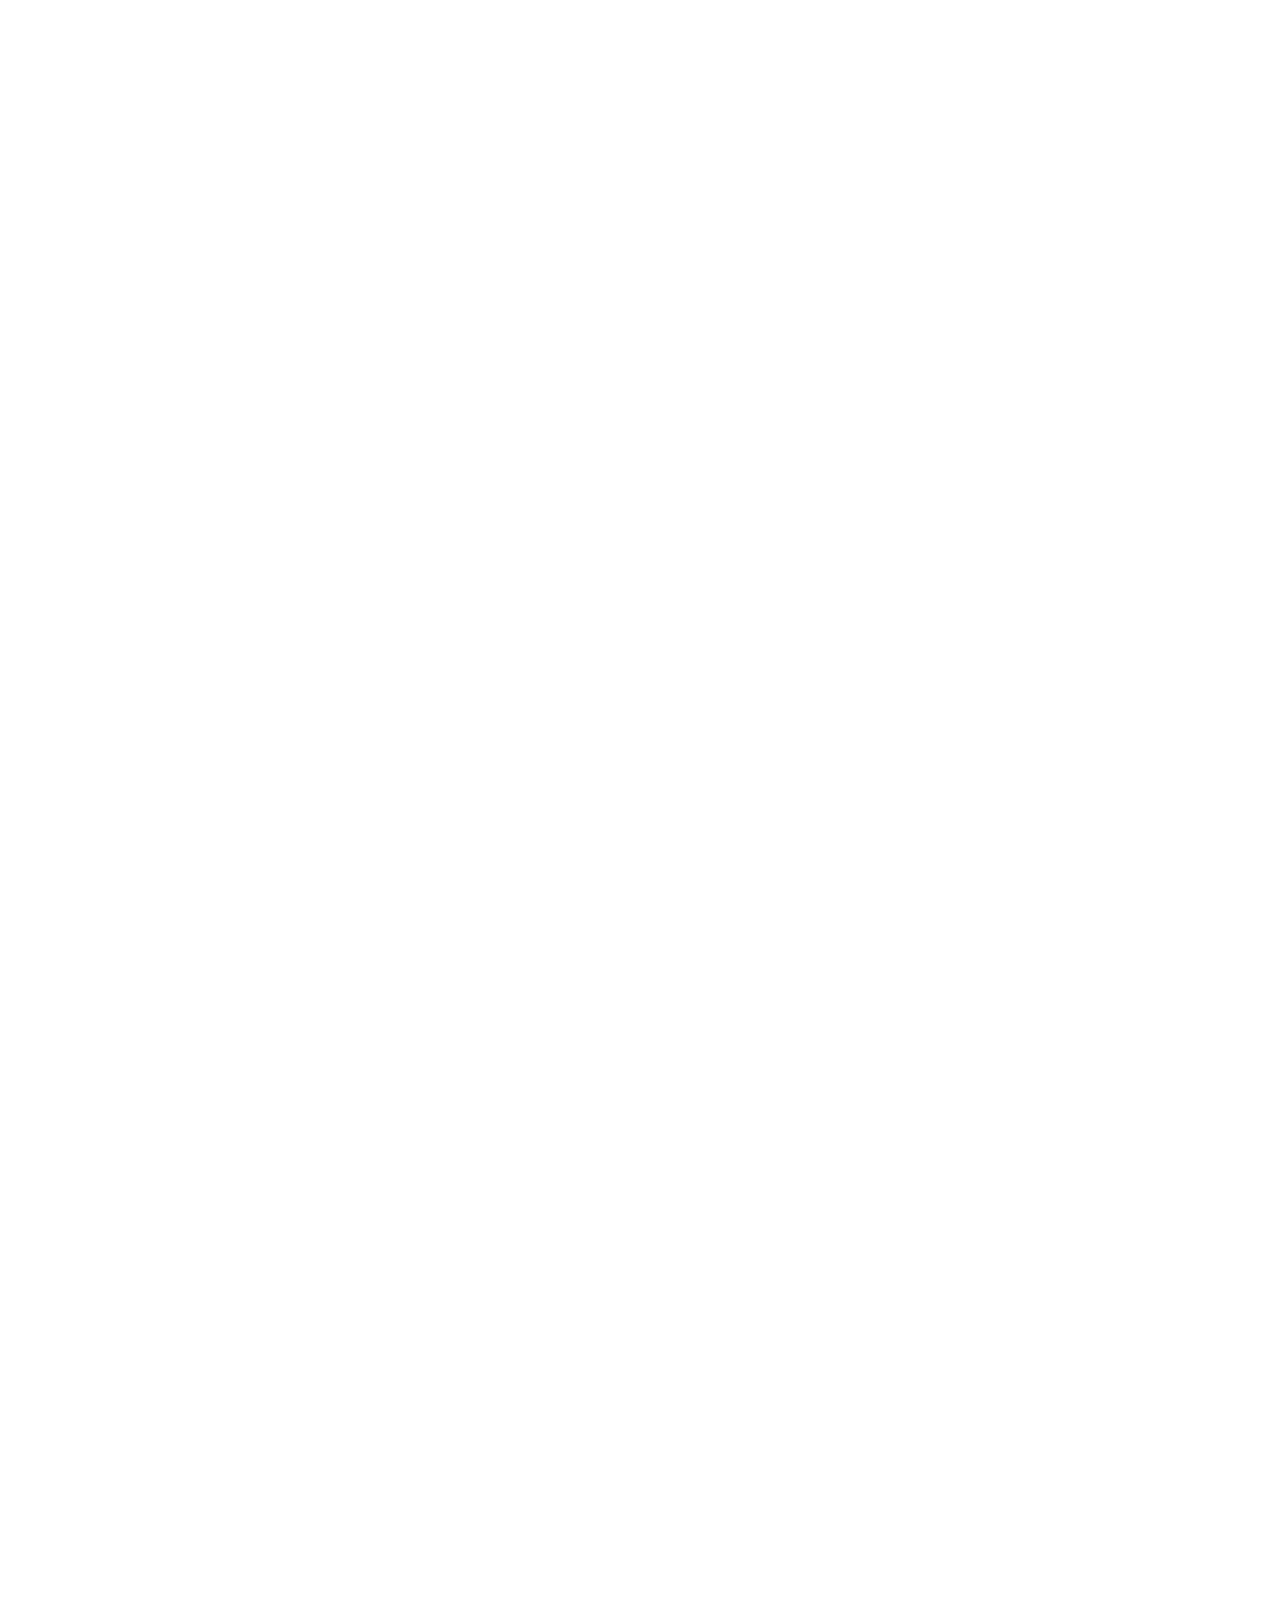
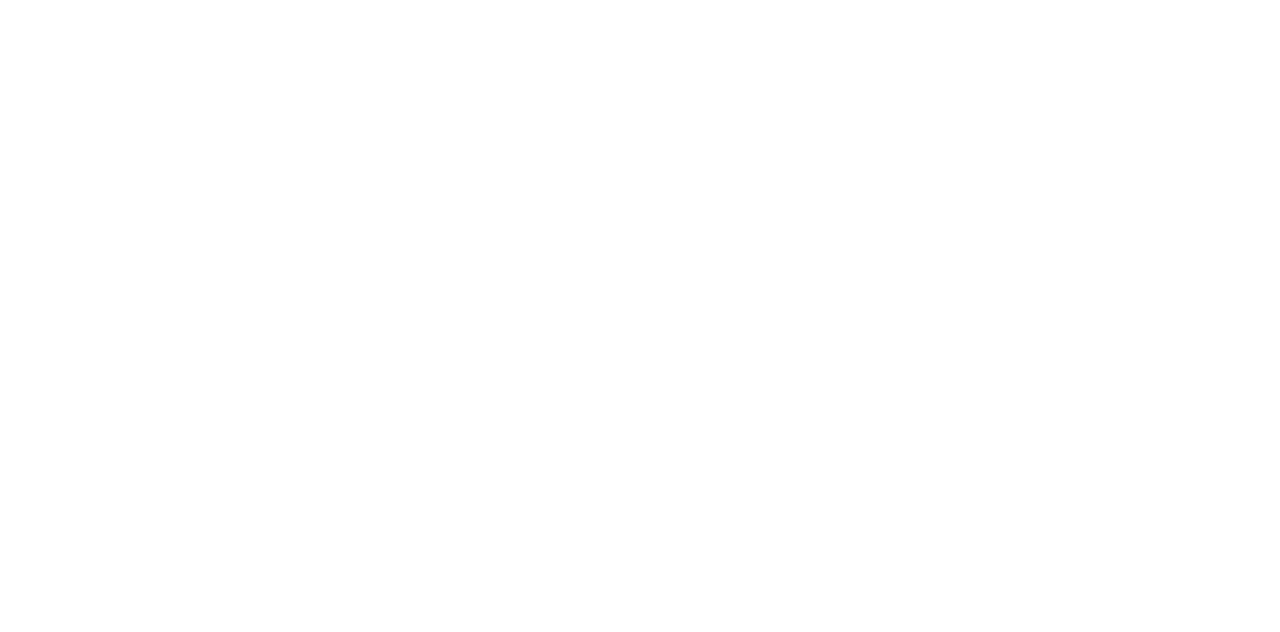
==== commit 8e82edeb: "PC > 間取りタップ > 画像拡大機能追加" ====
--- a/index.html
+++ b/index.html
@@ -259,6 +259,30 @@
                 <li class="a-fadeUp -item02"><img src="images/SVG/e-item02.svg" alt=""></li>
                 <li class="a-fadeUp -item03"><img src="images/SVG/e-item03.svg" alt=""></li>
             </ul>
+            <!-- タップ＆拡大 -->
+            <div class="pc c-contentsBox -m-item_modal01">
+                <label class="popup popup-open" for="popup-madori01"></label>
+            </div>
+            <!-- 固定エリア > ポップアップ -->
+                    <!-- 02.間取図 -->
+                    <input type="checkbox" id="popup-madori01" >
+                    <label class="popup-overlay" for="popup-madori01"></label>
+                    <div class="popup-window -madoriImg">
+                        <!-- 閉じるボタン -->
+                        <label class="popup-close" for="popup-madori01">
+                            <svg width="18" height="18" xmlns="http://www.w3.org/2000/svg">
+                                <line x1="0" y1="0" x2="18" y2="18" stroke="white" stroke-width="3"></line>
+                                <line x1="0" y1="18" x2="18" y2="0" stroke="white" stroke-width="3"></line>
+                            </svg>
+                        </label>
+                        <!-- 画像 -->
+                        <div class="popup-img">
+                            <img src="images/item/madori-item01.png" alt="">
+                        </div>
+                    </div>
+
+    <!-- //固定アイテム -->
+
         </div>
         <!-- プラン > 提案エリア -->
         <div class="c-contents w1100 w90s pdt5 mgb3 mgb15s">
@@ -584,7 +608,7 @@
                 </div>
             </a> -->
             <!-- ・・・・・ -->
-            <label class="popup-open" for="popup">
+            <label class="popup popup-open" for="popup">
                 <div class="c-link -text">
                     <div class="logoBox mgb20 mgb20s">
                         <img src="images/SVG/logo_text.svg" alt="Makefull">
@@ -620,7 +644,7 @@
     </main>
     <!-- //コンテンツ -->
     <!-- footer -->
-    <footer id="footer" class="c-footer mgb3 mgb7s">
+    <footer id="footer" class="c-footer mgb3 mgb25s">
         <div class="c-footer__shopArea mgb1 mgb1s">
             <ul class="c-footer__shopFlex">
                 <li><a href=""><img src="images/logo/SVG/higashikurume-shop.svg" alt="住協 東久留米支店 情報"></a></li>
@@ -631,20 +655,21 @@
     </footer>
     <!-- //footer -->
 
-    <!-- 固定エリア > ポップアップa > 物件概要 -->
-    <input type="checkbox" id="popup">
-    <div class="popup-overlay">
-        <div class="popup-window">
-            <!-- iframe -->
-            <iframe id="inlineFrame" title="Inline Frame Example" src="https://www.jyu-g.co.jp/contents/detail/712850411"></iframe>
-            <label class="popup-close" for="popup">
-                <svg width="18" height="18" xmlns="http://www.w3.org/2000/svg">
-                    <line x1="0" y1="0" x2="18" y2="18" stroke="white" stroke-width="3"></line>
-                    <line x1="0" y1="18" x2="18" y2="0" stroke="white" stroke-width="3"></line>
-                </svg>
-            </label>
-        </div>
-    </div>
+    <!-- 固定エリア > ポップアップ -->
+                <!-- 01.物件概要 -->
+                <input type="checkbox" id="popup" >
+                <label class="popup-overlay" for="popup"></label>
+                <div class="popup-window">
+                    <!-- 閉じるボタン -->
+                    <label class="popup-close" for="popup">
+                        <svg width="18" height="18" xmlns="http://www.w3.org/2000/svg">
+                            <line x1="0" y1="0" x2="18" y2="18" stroke="white" stroke-width="3"></line>
+                            <line x1="0" y1="18" x2="18" y2="0" stroke="white" stroke-width="3"></line>
+                        </svg>
+                    </label>
+                    <!-- iframe -->
+                    <iframe id="inlineFrame" title="Inline Frame Example" src="https://www.jyu-g.co.jp/contents/detail/712850411"></iframe>
+                </div>
     <!-- //固定アイテム -->
     <script>
         var thumbsSwiper = new Swiper(".swiperThumbnail", {
--- a/css/style.css
+++ b/css/style.css
@@ -687,6 +687,12 @@
   margin-left: 2% !important;
 }
 
+@media (768px >= width) {
+  .mgl2s {
+    margin-left: 2% !important;
+  }
+}
+
 .mgl3 {
   margin-left: 3% !important;
 }
@@ -709,6 +715,12 @@
 
 .mgr2 {
   margin-right: 2% !important;
+}
+
+@media (768px >= width) {
+  .mgr2s {
+    margin-right: 2% !important;
+  }
 }
 
 .mgr3 {
@@ -3799,12 +3811,17 @@
   width: 100%;
 }
 .c-contents.-imgBg .c-contentsBox.-number {
-  top: 0%;
+  top: 4%;
   left: 15%;
   transform: translate(-50%, -50%);
   width: 25%;
   filter: drop-shadow(2px 2px 2px gray);
 }
+@media (width >= 768px) {
+  .c-contents.-imgBg .c-contentsBox.-number {
+    top: 0%;
+  }
+}
 .c-contents.-imgBg .c-contentsBox.-icon {
   top: 2.2%;
   right: 3%;
@@ -3833,6 +3850,11 @@
 @media (768px >= width) {
   .c-contents.-imgBg .c-contentsBox.-cross.-item02 {
     top: 78.5%;
+  }
+}
+@media (768px >= width) {
+  .c-contents.-imgBg .c-contentsBox.-cross.-item03 {
+    top: 50.5%;
   }
 }
 .c-contents.-imgBg .c-contentsBox.-m-goutou {
@@ -3858,6 +3880,15 @@
     top: 25%;
     left: 17.3%;
     width: auto;
+  }
+}
+@media (width >= 768px) {
+  .c-contents.-imgBg .c-contentsBox.-m-item_modal01 {
+    top: 73%;
+    left: 61%;
+    transform: translate(-50%, -50%);
+    width: 73%;
+    height: 55%;
   }
 }
 .c-contents.-imgBg.-mugenArea {
@@ -4057,6 +4088,11 @@
 }
 @media (width >= 768px) {
   .c-flex.-reverse {
+    flex-direction: row-reverse;
+  }
+}
+@media (768px >= width) {
+  .c-flex.-s-reverse {
     flex-direction: row-reverse;
   }
 }
@@ -4596,6 +4632,16 @@
   transform: scale(1.05);
   opacity: 1;
 }
+@media (768px >= width) {
+  .swiper.swiperMain .swiper-slide {
+    height: 80% !important;
+    max-height: 280px;
+  }
+  .swiper.swiperMain .swiper-slide img {
+    object-fit: cover;
+    object-position: right 0 bottom 20px;
+  }
+}
 .swiper.swiperThumbnail .swiper-slide {
   transform: scale(0.8);
 }
@@ -4643,54 +4689,62 @@
   }
 }
 
-#popup {
-  display: none; /* label でコントロールするので input は非表示に */
+#popup,
+#popup-madori01 {
+  display: none;
+}
+#popup:checked ~ .popup-overlay,
+#popup-madori01:checked ~ .popup-overlay {
+  background-color: rgba(0, 0, 0, 0.4392156863);
+  z-index: 99998;
+  opacity: 1;
+}
+#popup:checked ~ .popup-window,
+#popup-madori01:checked ~ .popup-window {
+  background-color: #ffffff;
+  z-index: 99999;
+  opacity: 1;
 }
 
 .popup-open {
-  cursor: pointer; /* マウスオーバーでカーソルの形状を変えることで、クリックできる要素だとわかりやすいように */
-}
-
+  display: block;
+  cursor: pointer;
+  width: 100%;
+  height: 100%;
+}
 .popup-overlay {
-  display: none; /* input にチェックが入るまでは非表示に */
-}
-
-#popup:checked ~ .popup-overlay {
-  display: block;
-  z-index: 99999;
-  background-color: rgba(0, 0, 0, 0.4392156863);
   position: fixed;
+  top: 0;
+  left: 0;
   width: 100%;
   height: 100vh;
-  top: 0;
-  left: 0;
-}
-
+  background-color: #ffffff;
+  z-index: -1;
+  opacity: 0;
+  transition: 1s all;
+}
 .popup-window {
+  position: fixed;
+  top: 50%;
+  left: 50%;
+  transform: translate(-50%, -50%);
   width: 90vw;
   max-width: 1280px;
   height: 80vh;
   padding: 20px;
-  background-color: #ffffff;
+  background-color: rgba(0, 0, 0, 0);
   border-radius: 6px;
-  position: fixed;
-  top: 50%;
-  left: 50%;
-  transform: translate(-50%, -50%);
+  transition: 0.8s all;
+  z-index: -1;
+  opacity: 0;
 }
 .popup-window #inlineFrame {
   width: 100%;
   height: 100%;
 }
-
-.popup-text {
-  margin: 0;
-}
-
-.popup-text:not(:last-of-type) {
-  margin-bottom: 1em;
-}
-
+.popup-window.-madoriImg {
+  height: auto;
+}
 .popup-close {
   cursor: pointer;
   position: absolute;
@@ -4698,6 +4752,13 @@
   right: 0;
 }
 
+.popup-text {
+  margin: 0;
+}
+.popup-text:not(:last-of-type) {
+  margin-bottom: 1em;
+}
+
 .p-top {
   width: 100vw;
   height: 100vh;
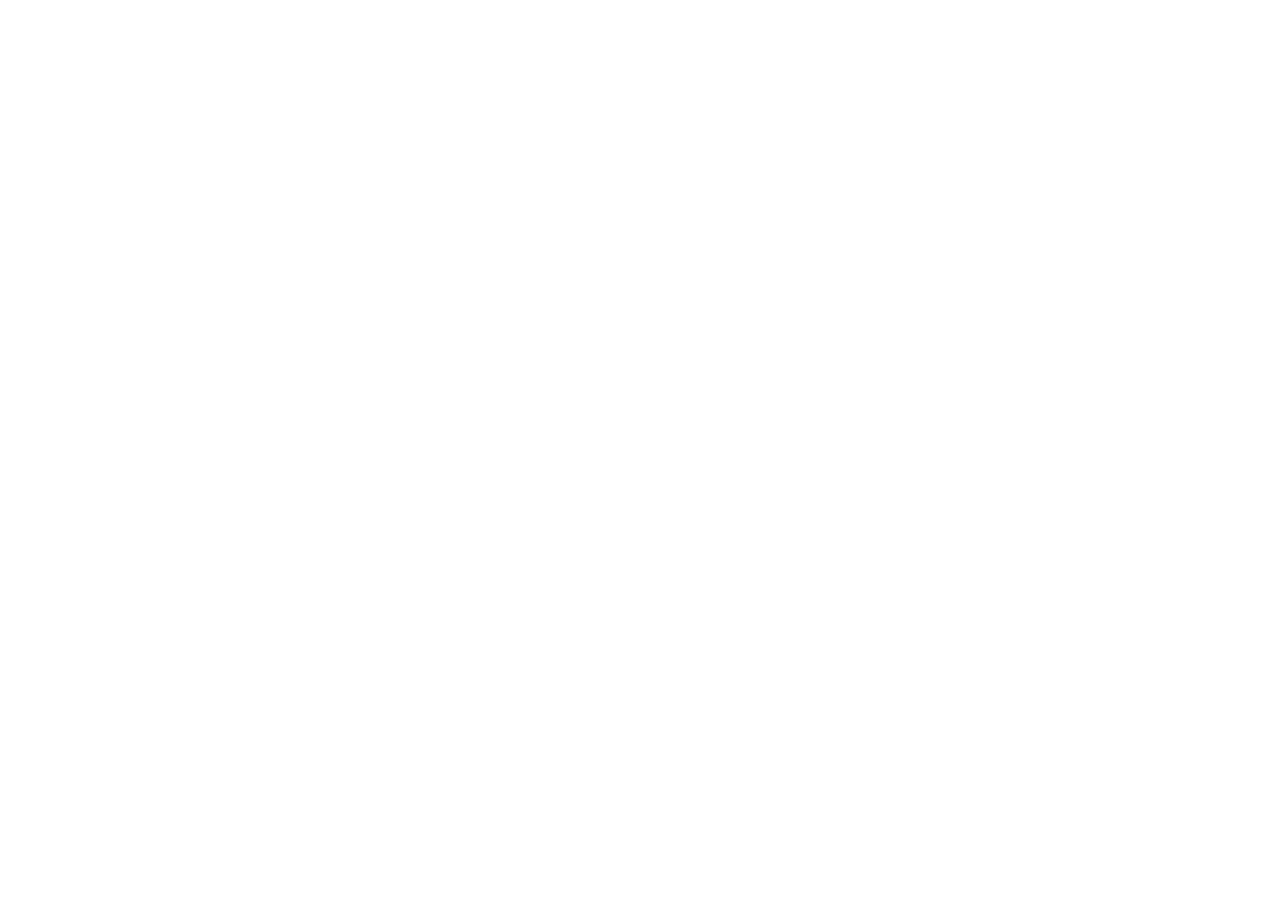
==== commit 182267f2: "間取図修正" ====
--- a/index.html
+++ b/index.html
@@ -4,11 +4,11 @@
     <meta charset="UTF-8">
     <meta http-equiv="X-UA-Compatible" content="IE=edge">
     <meta name="viewport" content="width=device-width, initial-scale=1.0">
-    <title>メイクフル 練馬区大泉町１丁目 次世代型新築戸建 全４棟</title>
+    <title>メイクフル 練馬区大泉町１丁目 新築戸建 全４棟</title>
     <link rel="icon" href="images/favicon.ico">
     <link rel="apple-touch-icon" type="image/png" href="images/apple-touch-icon.png">
     <!-- デプロイ前に確認・サンプル -->
-    <meta name="keywords" content="○○市,西武池袋線,西武新宿線,○○駅,○○支店,住協">
+    <meta name="keywords" content="練馬区大泉町,西武池袋線,大泉学園駅,副都心線,東武東上線,和光市駅,都営大江戸線,光が丘駅,東久留米支店,住協">
     <meta name="description" content="
         外観デザインの美しさを際立てる「塔屋」と、プライベートスカイテラス。
         暮らしの可能性が広がる外階段が生み出す華やかな暮らし。
@@ -20,12 +20,6 @@
     <link rel="stylesheet" href="css/style.css">
     <script src="js/swiper.min.js"></script>
 
-    <!-- <script src="js/jquery-3.6.3.min.js"></script> -->
-    <!-- <script src="js/micromodal.min.js"></script> -->
-    <!-- <script src="js/menu.js"></script> -->
-    <!-- <script src="js/pagetop.js"></script> -->
-    <!-- <script src="js/animation.js"></script> -->
-    <!-- <script src="https://cdn.jsdelivr.net/npm/swiper@8/swiper-bundle.min.js"></script> -->
     <!-- Fonts -->
     <script>
         (function(d) {
@@ -40,7 +34,7 @@
     </script>
 
     <!-- Global site tag (gtag.js) - Google Analytics --> 
-    <!-- <script async src="https://www.googletagmanager.com/gtag/js?id=UA-48905020-1"></script> 
+    <script async src="https://www.googletagmanager.com/gtag/js?id=UA-48905020-1"></script> 
     <script>
         window.dataLayer = window.dataLayer || [];
         function gtag(){dataLayer.push(arguments);}
@@ -51,7 +45,7 @@
         if(location.protocol == 'http:') {
             location.replace(location.href.replace(/http:/, 'https:'));
         }
-    </script> -->
+    </script>
 </head>
 <body class="p-top">
 
@@ -71,7 +65,7 @@
 				<li><a class="c-link -nav s-L -left Location -f-acumin"    href="#content04"><span class="-f-acumin -house_c04">L</span>ocation</a></li>
 				<li><a class="c-link -nav s-L -left Information -f-acumin mgb3 mgb3s" href="#content05">Information</a></li>
                 <div class="c-hnav__contactArea">
-                    <a href="https://www.jyu-g.co.jp/contents/inquiry?checkid=712850411" class="c-link -nav c-hnav__top navItem lh-1">
+                    <a href="https://www.jyu-g.co.jp/contents/inquiry?checkid=712886072" class="c-link -nav c-hnav__top navItem lh-1">
                         <span class="navItem_main s-L">資料請求</span>
                         <br>
                         <span class="navItem_sub02 s-SS">REQUEST</span>
@@ -158,7 +152,7 @@
                             </a>
                         </li>
                         <li>
-                            <a class="c-link -contact" href="https://www.jyu-g.co.jp/contents/inquiry?checkid=712850411">
+                            <a class="c-link -contact" href="https://www.jyu-g.co.jp/contents/inquiry?checkid=712886072">
                                 <div class="c-contents -imgBg ">
                                     <div class="imgBox">
                                         <img src="images/item/contact-btn_b_bg.png" alt="資料請求_背景">
@@ -167,13 +161,13 @@
                                         <img src="images/item/contact-btn_b.png" alt="">
                                     </div>
                                 </div>
-                            </a>    
+                            </a>
                         </li>
                     </ul>
                 </div>
 
         <!-- 01.コンセプト -->
-        <div id="content01" class="c-contents w1100 w85s pdt5 mgb5 mgb10s">
+        <div id="content01" class="c-contents w1100 w85s pdt5 pdt5s mgb5 mgb10s">
             <ul class="c-flex -p01">
                 <li class="mgb5s">
                     <div class="c-contents -imgBg">
@@ -207,11 +201,8 @@
                     <div class="imgBox mugen-bg-move"><img src="images/bg/muben-bg.png" alt="カラフルな背景"></div>
                     <div class="c-contentsBox -center"><img src="images/logo/mugen-logo2.png" alt=""></div>
                 </div>
-                <!-- <div class="c-contents w1100 pdt5 mgb10 mgb20s a-sc-fade">
-                    <p class="s-mugen bg-color-text">∞</p>
-                </div> -->
         <!-- 02.プラン -->
-        <div id="content02" class="c-contents w1100 w85s pdt5 mgb5 mgb15s">
+        <div id="content02" class="c-contents w1100 w85s pdt5 pdt5s mgb5 mgb15s">
             <ul class="c-flex -reverse -p01">
                 <li class="mgb5s">
                     <div class="c-contents -imgBg">
@@ -343,7 +334,7 @@
                             </a>
                         </li>
                         <li>
-                            <a class="c-link -contact" href="https://www.jyu-g.co.jp/contents/inquiry?checkid=712850411">
+                            <a class="c-link -contact" href="https://www.jyu-g.co.jp/contents/inquiry?checkid=712886072">
                                 <div class="c-contents -imgBg">
                                     <div class="imgBox">
                                         <img src="images/item/contact-btn_b_bg.png" alt="資料請求_背景">
@@ -362,7 +353,7 @@
                     <div class="c-contentsBox -center"><img src="images/logo/mugen-logo2.png" alt=""></div>
                 </div>
         <!-- 03.ギャラリー -->
-        <div id="content03" class="c-contents w1100 w85s pdt5 mgb5 mgb7s">
+        <div id="content03" class="c-contents w1100 w85s pdt5 pdt5s mgb5 mgb7s">
             <ul class="c-flex -p01 mgb5 mgb2s">
                 <li class="">
                     <div class="c-contents -imgBg">
@@ -429,7 +420,7 @@
                     <div class="c-contentsBox -center"><img src="images/logo/mugen-logo2.png" alt=""></div>
                 </div>
         <!-- 04.ロケーション -->
-        <div id="content04" class="c-contents w1100 w85s pdt5 mgb5 mgb10s">
+        <div id="content04" class="c-contents w1100 w85s pdt5 pdt5s mgb5 mgb10s">
             <ul class="c-flex -reverse -p01 mgb10">
                 <li class="mgb5s">
                     <div class="c-contents -imgBg">
@@ -461,7 +452,7 @@
             <div class="sp"></div>
         </div>
         <!-- 周辺環境 -->
-        <div id="content05" class="c-contents w1100 w85s pdt5 mgb5 mgb10s">
+        <div id="content05" class="c-contents w1100 w85s pdt5 pdt5s mgb5 mgb10s">
             <div class="titleArea -LifeInformation mgb4 mgb4s">
                 <img class="pdb1" src="images/SVG/lifeinformation.svg" alt="Life Information">
                 <p class="s-M -lh-1_5 -left glitch">利便性と自然が溶け合う街。</p>
@@ -584,7 +575,7 @@
                     </a>
                 </li>
                 <li>
-                    <a class="c-link -contact" href="https://www.jyu-g.co.jp/contents/inquiry?checkid=712850411">
+                    <a class="c-link -contact" href="https://www.jyu-g.co.jp/contents/inquiry?checkid=712886072">
                         <div class="c-contents -imgBg ">
                             <div class="imgBox">
                                 <img src="images/item/contact-btn_b_bg.png" alt="資料請求_背景">
@@ -599,15 +590,6 @@
         </div>
         <!-- ポップアップa > 物件概要 -->
         <div class="c-contents logoArea mgb2 mgb2s a-sc-fade">
-            <!-- <a class="c-link -text" href="https://www.jyu-g.co.jp/contents/detail/712850411">
-                <div class="logoBox mgb20 mgb20s">
-                    <img src="images/SVG/logo_text.svg" alt="Makefull">
-                </div>
-                <div class="textBox">
-                    <p class="s-L mgb3 mgb3s">物件概要</p>
-                </div>
-            </a> -->
-            <!-- ・・・・・ -->
             <label class="popup popup-open" for="popup">
                 <div class="c-link -text">
                     <div class="logoBox mgb20 mgb20s">
@@ -628,7 +610,7 @@
         <div class="c-contents w1100 w85s">
             <ul class="c-flex -column4_contactBox">
                 <li>
-                    <a class="c-link -img" href="https://www.jyu-g.co.jp/contents/inquiry?checkid=712850411"><img src="images/btn/contact_box_01_w_new.png" alt="資料請求"></a>
+                    <a class="c-link -img" href="https://www.jyu-g.co.jp/contents/inquiry?checkid=712886072"><img src="images/btn/contact_box_01_w_new.png" alt="資料請求"></a>
                 </li>
                 <li>
                     <a class="c-link -img" href="https://www.jyu-g.co.jp/contents/makefull"><img src="images/btn/contact_box_02.png" alt="見学予約"></a>
@@ -647,8 +629,11 @@
     <footer id="footer" class="c-footer mgb3 mgb25s">
         <div class="c-footer__shopArea mgb1 mgb1s">
             <ul class="c-footer__shopFlex">
-                <li><a href=""><img src="images/logo/SVG/higashikurume-shop.svg" alt="住協 東久留米支店 情報"></a></li>
-                <li><a href=""><img src="images/logo/SVG/higashikurume-tel.svg" alt="住協 東久留米支店 電話番号"></a></li>
+                <li><a href="https://www.jyu-g.co.jp/contents/office_info/10" target="_blank"><img src="images/logo/SVG/higashikurume-shop.svg" alt="住協 東久留米支店 情報"></a></li>
+                <li>
+                    <img class="pc" src="images/logo/SVG/higashikurume-tel.svg" alt="住協 東久留米支店 電話番号">
+                    <a class="sp" href="tel:0120-569-888"><img src="images/logo/SVG/higashikurume-tel.svg" alt="住協 東久留米支店 電話番号"></a>
+                </li>
             </ul>
         </div>
         <p class="pc c-contents w1100 s-SS -left">株式会社住協　■ 国土交通大臣免許（4）第6956号　■ 国土交通大臣許可（般-2）第23733号　■（公社）東京都宅地建物取引業協会会員　■（公社）全国宅地建物取引業保証協会会員　■（公社）首都圏不動産公正取引協議会加盟　■（一社）全国住宅産業協会会員</p>
@@ -668,7 +653,7 @@
                         </svg>
                     </label>
                     <!-- iframe -->
-                    <iframe id="inlineFrame" title="Inline Frame Example" src="https://www.jyu-g.co.jp/contents/detail/712850411"></iframe>
+                    <iframe id="inlineFrame" title="Inline Frame Example" src="https://www.jyu-g.co.jp/contents/detail/712886072"></iframe>
                 </div>
     <!-- //固定アイテム -->
     <script>
--- a/css/style.css
+++ b/css/style.css
@@ -446,7 +446,41 @@
   content: "インフォメーション";
 }
 
-/*  margin */
+/* ------------------------------------------------------------------------
+　　　margin 下幅
+		*基本縦方向の幅は、下方側で調整すること。
+		*アンカーリンクの表示調整用には「paddig-top」を使用すること。
+------------------------------------------------------------------------ */
+@media (768px >= width) {
+  .mgb-20s {
+    margin-bottom: -20% !important;
+  }
+}
+
+@media (768px >= width) {
+  .mgb-10s {
+    margin-bottom: -10% !important;
+  }
+}
+
+@media (768px >= width) {
+  .mgb-5s {
+    margin-bottom: -5% !important;
+  }
+}
+
+@media (768px >= width) {
+  .mgb1s {
+    margin-bottom: 1% !important;
+  }
+}
+
+@media (768px >= width) {
+  .mgb2s {
+    margin-bottom: 2% !important;
+  }
+}
+
 @media (768px >= width) {
   .mgb3s {
     margin-bottom: 3% !important;
@@ -454,17 +488,83 @@
 }
 
 @media (768px >= width) {
+  .mgb4s {
+    margin-bottom: 4% !important;
+  }
+}
+
+@media (768px >= width) {
   .mgb5s {
     margin-bottom: 5% !important;
   }
 }
 
 @media (768px >= width) {
+  .mgb6s {
+    margin-bottom: 6% !important;
+  }
+}
+
+@media (768px >= width) {
+  .mgb7s {
+    margin-bottom: 7% !important;
+  }
+}
+
+@media (768px >= width) {
+  .mgb8s {
+    margin-bottom: 8% !important;
+  }
+}
+
+@media (768px >= width) {
+  .mgb9s {
+    margin-bottom: 9% !important;
+  }
+}
+
+@media (768px >= width) {
   .mgb10s {
     margin-bottom: 10% !important;
   }
 }
 
+@media (768px >= width) {
+  .mgb12s {
+    margin-bottom: 12% !important;
+  }
+}
+
+@media (768px >= width) {
+  .mgb15s {
+    margin-bottom: 15% !important;
+  }
+}
+
+@media (768px >= width) {
+  .mgb18s {
+    margin-bottom: 18% !important;
+  }
+}
+
+@media (768px >= width) {
+  .mgb20s {
+    margin-bottom: 20% !important;
+  }
+}
+
+@media (768px >= width) {
+  .mgb25s {
+    margin-bottom: 25% !important;
+  }
+}
+
+@media (768px >= width) {
+  .mgb30s {
+    margin-bottom: 30% !important;
+  }
+}
+
 @media (width >= 768px) {
   .mgb-20 {
     margin-bottom: -20% !important;
@@ -501,190 +601,97 @@
   }
 }
 
-@media (768px >= width) {
-  .mgb2s {
-    margin-bottom: 2% !important;
-  }
-}
-
 @media (width >= 768px) {
   .mgb3 {
     margin-bottom: 3% !important;
   }
 }
 
-@media (768px >= width) {
-  .mgb3s {
-    margin-bottom: 3% !important;
-  }
-}
-
 @media (width >= 768px) {
   .mgb4 {
     margin-bottom: 4% !important;
   }
 }
 
-@media (768px >= width) {
-  .mgb4s {
-    margin-bottom: 4% !important;
-  }
-}
-
 @media (width >= 768px) {
   .mgb5 {
     margin-bottom: 5% !important;
   }
 }
 
-@media (768px >= width) {
-  .mgb5s {
-    margin-bottom: 5% !important;
-  }
-}
-
 @media (width >= 768px) {
   .mgb6 {
     margin-bottom: 6% !important;
   }
 }
 
-@media (768px >= width) {
-  .mgb6s {
-    margin-bottom: 6% !important;
-  }
-}
-
 @media (width >= 768px) {
   .mgb7 {
     margin-bottom: 7% !important;
   }
 }
 
-@media (768px >= width) {
-  .mgb7s {
-    margin-bottom: 7% !important;
-  }
-}
-
 @media (width >= 768px) {
   .mgb8 {
     margin-bottom: 8% !important;
   }
 }
 
-@media (768px >= width) {
-  .mgb8s {
-    margin-bottom: 8% !important;
-  }
-}
-
 @media (width >= 768px) {
   .mgb9 {
     margin-bottom: 9% !important;
   }
 }
 
-@media (768px >= width) {
-  .mgb9s {
-    margin-bottom: 9% !important;
-  }
-}
-
 @media (width >= 768px) {
   .mgb10 {
     margin-bottom: 10% !important;
   }
 }
 
-@media (768px >= width) {
-  .mgb10s {
-    margin-bottom: 10% !important;
-  }
-}
-
 @media (width >= 768px) {
   .mgb12 {
     margin-bottom: 12% !important;
   }
 }
 
-@media (768px >= width) {
-  .mgb12s {
-    margin-bottom: 12% !important;
-  }
-}
-
 @media (width >= 768px) {
   .mgb15 {
     margin-bottom: 15% !important;
   }
 }
 
-@media (768px >= width) {
-  .mgb15s {
-    margin-bottom: 15% !important;
-  }
-}
-
 @media (width >= 768px) {
   .mgb18 {
     margin-bottom: 18% !important;
   }
 }
 
-@media (768px >= width) {
-  .mgb18s {
-    margin-bottom: 18% !important;
-  }
-}
-
 @media (width >= 768px) {
   .mgb20 {
     margin-bottom: 20% !important;
   }
 }
 
-@media (768px >= width) {
-  .mgb20s {
-    margin-bottom: 20% !important;
-  }
-}
-
 @media (width >= 768px) {
   .mgb25 {
     margin-bottom: 25% !important;
   }
 }
 
-@media (768px >= width) {
-  .mgb25s {
-    margin-bottom: 25% !important;
-  }
-}
-
 @media (width >= 768px) {
   .mgb30 {
     margin-bottom: 30% !important;
   }
 }
 
-@media (768px >= width) {
-  .mgb30s {
-    margin-bottom: 30% !important;
-  }
-}
-
-.mgl0 {
-  margin-left: 0;
-}
-
-.mgl1 {
-  margin-left: 1% !important;
-}
-
-.mgl2 {
-  margin-left: 2% !important;
+/* ------------------------
+　　　margin 左幅
+------------------------ */
+@media (768px >= width) {
+  .mgl1s {
+    margin-left: 1% !important;
+  }
 }
 
 @media (768px >= width) {
@@ -693,28 +700,61 @@
   }
 }
 
-.mgl3 {
-  margin-left: 3% !important;
-}
-
-.mgl4 {
-  margin-left: 4% !important;
-}
-
-.mgl5 {
-  margin-left: 5% !important;
-}
-
-.mgr0 {
-  margin-right: 0 !important;
-}
-
-.mgr1 {
-  margin-right: 1% !important;
-}
-
-.mgr2 {
-  margin-right: 2% !important;
+@media (768px >= width) {
+  .mgl3s {
+    margin-left: 3% !important;
+  }
+}
+
+@media (768px >= width) {
+  .mgl4s {
+    margin-left: 4% !important;
+  }
+}
+
+@media (768px >= width) {
+  .mgl5s {
+    margin-left: 5% !important;
+  }
+}
+
+@media (width >= 768px) {
+  .mgl1 {
+    margin-left: 1% !important;
+  }
+}
+
+@media (width >= 768px) {
+  .mgl2 {
+    margin-left: 2% !important;
+  }
+}
+
+@media (width >= 768px) {
+  .mgl3 {
+    margin-left: 3% !important;
+  }
+}
+
+@media (width >= 768px) {
+  .mgl4 {
+    margin-left: 4% !important;
+  }
+}
+
+@media (width >= 768px) {
+  .mgl5 {
+    margin-left: 5% !important;
+  }
+}
+
+/* ------------------------
+　　　margin 右幅
+------------------------ */
+@media (768px >= width) {
+  .mgr1s {
+    margin-right: 1% !important;
+  }
 }
 
 @media (768px >= width) {
@@ -723,193 +763,473 @@
   }
 }
 
-.mgr3 {
-  margin-right: 3% !important;
-}
-
-.mgr4 {
-  margin-right: 4% !important;
-}
-
-.mgr5 {
-  margin-right: 5% !important;
-}
-
-/* padding */
-.pdt0 {
-  padding-top: 0 !important;
-}
-
-.pdt1 {
-  padding-top: 1% !important;
-}
-
-.pdt2 {
-  padding-top: 2% !important;
-}
-
-.pdt3 {
-  padding-top: 3% !important;
-}
-
-.pdt4 {
-  padding-top: 4% !important;
-}
-
-.pdt5 {
-  padding-top: 5% !important;
-}
-
-.pdt6 {
-  padding-top: 6% !important;
-}
-
-.pdt7 {
-  padding-top: 7% !important;
-}
-
-.pdt8 {
-  padding-top: 8% !important;
-}
-
-.pdt9 {
-  padding-top: 9% !important;
-}
-
-.pdt10 {
-  padding-top: 10% !important;
-}
-
-.pdb0 {
-  padding-bottom: 0 !important;
-}
-
-.pdb1 {
-  padding-bottom: 1% !important;
-}
-
-.pdb2 {
-  padding-bottom: 2% !important;
-}
-
-.pdb3 {
-  padding-bottom: 3% !important;
-}
-
-.pdb4 {
-  padding-bottom: 4% !important;
-}
-
-.pdb5 {
-  padding-bottom: 5% !important;
-}
-
-.pdb6 {
-  padding-bottom: 6% !important;
-}
-
-.pdb7 {
-  padding-bottom: 7% !important;
-}
-
-.pdb8 {
-  padding-bottom: 8% !important;
-}
-
-.pdb9 {
-  padding-bottom: 9% !important;
-}
-
-.pdb10 {
-  padding-bottom: 10% !important;
-}
-
-.pdl0 {
-  padding-left: 0 !important;
-}
-
-.pdl1 {
-  padding-left: 1% !important;
-}
-
-.pdl2 {
-  padding-left: 2% !important;
-}
-
-.pdl3 {
-  padding-left: 3% !important;
-}
-
-.pdl4 {
-  padding-left: 4% !important;
-}
-
-.pdl5 {
-  padding-left: 5% !important;
-}
-
-.pdl6 {
-  padding-left: 6% !important;
-}
-
-.pdl7 {
-  padding-left: 7% !important;
-}
-
-.pdl8 {
-  padding-left: 8% !important;
-}
-
-.pdl9 {
-  padding-left: 9% !important;
-}
-
-.pdl10 {
-  padding-left: 10% !important;
-}
-
-.pdr0 {
-  padding-right: 0 !important;
-}
-
-.pdr1 {
-  padding-right: 1% !important;
-}
-
-.pdr2 {
-  padding-right: 2% !important;
-}
-
-.pdr3 {
-  padding-right: 3% !important;
-}
-
-.pdr4 {
-  padding-right: 4% !important;
-}
-
-.pdr5 {
-  padding-right: 5% !important;
-}
-
-.pdr6 {
-  padding-right: 6% !important;
-}
-
-.pdr7 {
-  padding-right: 7% !important;
-}
-
-.pdr8 {
-  padding-right: 8% !important;
-}
-
-.pdr9 {
-  padding-right: 9% !important;
-}
-
-.pdr10 {
-  padding-right: 10% !important;
+@media (768px >= width) {
+  .mgr3s {
+    margin-right: 3% !important;
+  }
+}
+
+@media (768px >= width) {
+  .mgr4s {
+    margin-right: 4% !important;
+  }
+}
+
+@media (768px >= width) {
+  .mgr5s {
+    margin-right: 5% !important;
+  }
+}
+
+@media (width >= 768px) {
+  .mgr1 {
+    margin-right: 1% !important;
+  }
+}
+
+@media (width >= 768px) {
+  .mgr2 {
+    margin-right: 2% !important;
+  }
+}
+
+@media (width >= 768px) {
+  .mgr3 {
+    margin-right: 3% !important;
+  }
+}
+
+@media (width >= 768px) {
+  .mgr4 {
+    margin-right: 4% !important;
+  }
+}
+
+@media (width >= 768px) {
+  .mgr5 {
+    margin-right: 5% !important;
+  }
+}
+
+/* ------------------------------------------------------------------------
+　　　padding 上幅
+		*アンカーリンクの表示調整用には「paddig-top」を使用すること。
+------------------------------------------------------------------------ */
+@media (768px >= width) {
+  .pdt0s {
+    padding-top: 0 !important;
+  }
+}
+
+@media (768px >= width) {
+  .pdt1s {
+    padding-top: 1% !important;
+  }
+}
+
+@media (768px >= width) {
+  .pdt2s {
+    padding-top: 2% !important;
+  }
+}
+
+@media (768px >= width) {
+  .pdt3s {
+    padding-top: 3% !important;
+  }
+}
+
+@media (768px >= width) {
+  .pdt4s {
+    padding-top: 4% !important;
+  }
+}
+
+@media (768px >= width) {
+  .pdt5s {
+    padding-top: 5% !important;
+  }
+}
+
+@media (768px >= width) {
+  .pdt6s {
+    padding-top: 6% !important;
+  }
+}
+
+@media (768px >= width) {
+  .pdt7s {
+    padding-top: 7% !important;
+  }
+}
+
+@media (768px >= width) {
+  .pdt8s {
+    padding-top: 8% !important;
+  }
+}
+
+@media (768px >= width) {
+  .pdt9s {
+    padding-top: 9% !important;
+  }
+}
+
+@media (768px >= width) {
+  .pdt10s {
+    padding-top: 10% !important;
+  }
+}
+
+@media (width >= 768px) {
+  .pdt0 {
+    padding-top: 0 !important;
+  }
+}
+
+@media (width >= 768px) {
+  .pdt1 {
+    padding-top: 1% !important;
+  }
+}
+
+@media (width >= 768px) {
+  .pdt2 {
+    padding-top: 2% !important;
+  }
+}
+
+@media (width >= 768px) {
+  .pdt3 {
+    padding-top: 3% !important;
+  }
+}
+
+@media (width >= 768px) {
+  .pdt4 {
+    padding-top: 4% !important;
+  }
+}
+
+@media (width >= 768px) {
+  .pdt5 {
+    padding-top: 5% !important;
+  }
+}
+
+@media (width >= 768px) {
+  .pdt6 {
+    padding-top: 6% !important;
+  }
+}
+
+@media (width >= 768px) {
+  .pdt7 {
+    padding-top: 7% !important;
+  }
+}
+
+@media (width >= 768px) {
+  .pdt8 {
+    padding-top: 8% !important;
+  }
+}
+
+@media (width >= 768px) {
+  .pdt9 {
+    padding-top: 9% !important;
+  }
+}
+
+@media (width >= 768px) {
+  .pdt10 {
+    padding-top: 10% !important;
+  }
+}
+
+/* ------------------------
+　　　padding 下幅
+------------------------ */
+@media (768px >= width) {
+  .pdb0s {
+    padding-bottom: 0 !important;
+  }
+}
+
+@media (768px >= width) {
+  .pdb1s {
+    padding-bottom: 1% !important;
+  }
+}
+
+@media (768px >= width) {
+  .pdb2s {
+    padding-bottom: 2% !important;
+  }
+}
+
+@media (768px >= width) {
+  .pdb3s {
+    padding-bottom: 3% !important;
+  }
+}
+
+@media (768px >= width) {
+  .pdb4s {
+    padding-bottom: 4% !important;
+  }
+}
+
+@media (768px >= width) {
+  .pdb5s {
+    padding-bottom: 5% !important;
+  }
+}
+
+@media (768px >= width) {
+  .pdb6s {
+    padding-bottom: 6% !important;
+  }
+}
+
+@media (768px >= width) {
+  .pdb7s {
+    padding-bottom: 7% !important;
+  }
+}
+
+@media (768px >= width) {
+  .pdb8s {
+    padding-bottom: 8% !important;
+  }
+}
+
+@media (768px >= width) {
+  .pdb9s {
+    padding-bottom: 9% !important;
+  }
+}
+
+@media (768px >= width) {
+  .pdb10s {
+    padding-bottom: 10% !important;
+  }
+}
+
+@media (width >= 768px) {
+  .pdb0 {
+    padding-bottom: 0 !important;
+  }
+}
+
+@media (width >= 768px) {
+  .pdb1 {
+    padding-bottom: 1% !important;
+  }
+}
+
+@media (width >= 768px) {
+  .pdb2 {
+    padding-bottom: 2% !important;
+  }
+}
+
+@media (width >= 768px) {
+  .pdb3 {
+    padding-bottom: 3% !important;
+  }
+}
+
+@media (width >= 768px) {
+  .pdb4 {
+    padding-bottom: 4% !important;
+  }
+}
+
+@media (width >= 768px) {
+  .pdb5 {
+    padding-bottom: 5% !important;
+  }
+}
+
+@media (width >= 768px) {
+  .pdb6 {
+    padding-bottom: 6% !important;
+  }
+}
+
+@media (width >= 768px) {
+  .pdb7 {
+    padding-bottom: 7% !important;
+  }
+}
+
+@media (width >= 768px) {
+  .pdb8 {
+    padding-bottom: 8% !important;
+  }
+}
+
+@media (width >= 768px) {
+  .pdb9 {
+    padding-bottom: 9% !important;
+  }
+}
+
+@media (width >= 768px) {
+  .pdb10 {
+    padding-bottom: 10% !important;
+  }
+}
+
+/* ------------------------
+　　　padding 左側
+------------------------ */
+@media (768px >= width) {
+  .pdl0s {
+    padding-left: 0 !important;
+  }
+}
+
+@media (768px >= width) {
+  .pdl1s {
+    padding-left: 1% !important;
+  }
+}
+
+@media (768px >= width) {
+  .pdl2s {
+    padding-left: 2% !important;
+  }
+}
+
+@media (768px >= width) {
+  .pdl3s {
+    padding-left: 3% !important;
+  }
+}
+
+@media (768px >= width) {
+  .pdl4s {
+    padding-left: 4% !important;
+  }
+}
+
+@media (768px >= width) {
+  .pdl5s {
+    padding-left: 5% !important;
+  }
+}
+
+@media (width >= 768px) {
+  .pdl0 {
+    padding-left: 0 !important;
+  }
+}
+
+@media (width >= 768px) {
+  .pdl1 {
+    padding-left: 1% !important;
+  }
+}
+
+@media (width >= 768px) {
+  .pdl2 {
+    padding-left: 2% !important;
+  }
+}
+
+@media (width >= 768px) {
+  .pdl3 {
+    padding-left: 3% !important;
+  }
+}
+
+@media (width >= 768px) {
+  .pdl4 {
+    padding-left: 4% !important;
+  }
+}
+
+@media (width >= 768px) {
+  .pdl5 {
+    padding-left: 5% !important;
+  }
+}
+
+/* ------------------------
+　　　padding 左側
+------------------------ */
+@media (768px >= width) {
+  .pdr0s {
+    padding-right: 0 !important;
+  }
+}
+
+@media (768px >= width) {
+  .pdr1s {
+    padding-right: 1% !important;
+  }
+}
+
+@media (768px >= width) {
+  .pdr2s {
+    padding-right: 2% !important;
+  }
+}
+
+@media (768px >= width) {
+  .pdr3s {
+    padding-right: 3% !important;
+  }
+}
+
+@media (768px >= width) {
+  .pdr4s {
+    padding-right: 4% !important;
+  }
+}
+
+@media (768px >= width) {
+  .pdr5s {
+    padding-right: 5% !important;
+  }
+}
+
+@media (width >= 768px) {
+  .pdr0 {
+    padding-right: 0 !important;
+  }
+}
+
+@media (width >= 768px) {
+  .pdr1 {
+    padding-right: 1% !important;
+  }
+}
+
+@media (width >= 768px) {
+  .pdr2 {
+    padding-right: 2% !important;
+  }
+}
+
+@media (width >= 768px) {
+  .pdr3 {
+    padding-right: 3% !important;
+  }
+}
+
+@media (width >= 768px) {
+  .pdr4 {
+    padding-right: 4% !important;
+  }
+}
+
+@media (width >= 768px) {
+  .pdr5 {
+    padding-right: 5% !important;
+  }
 }
 
 .pd0 {
